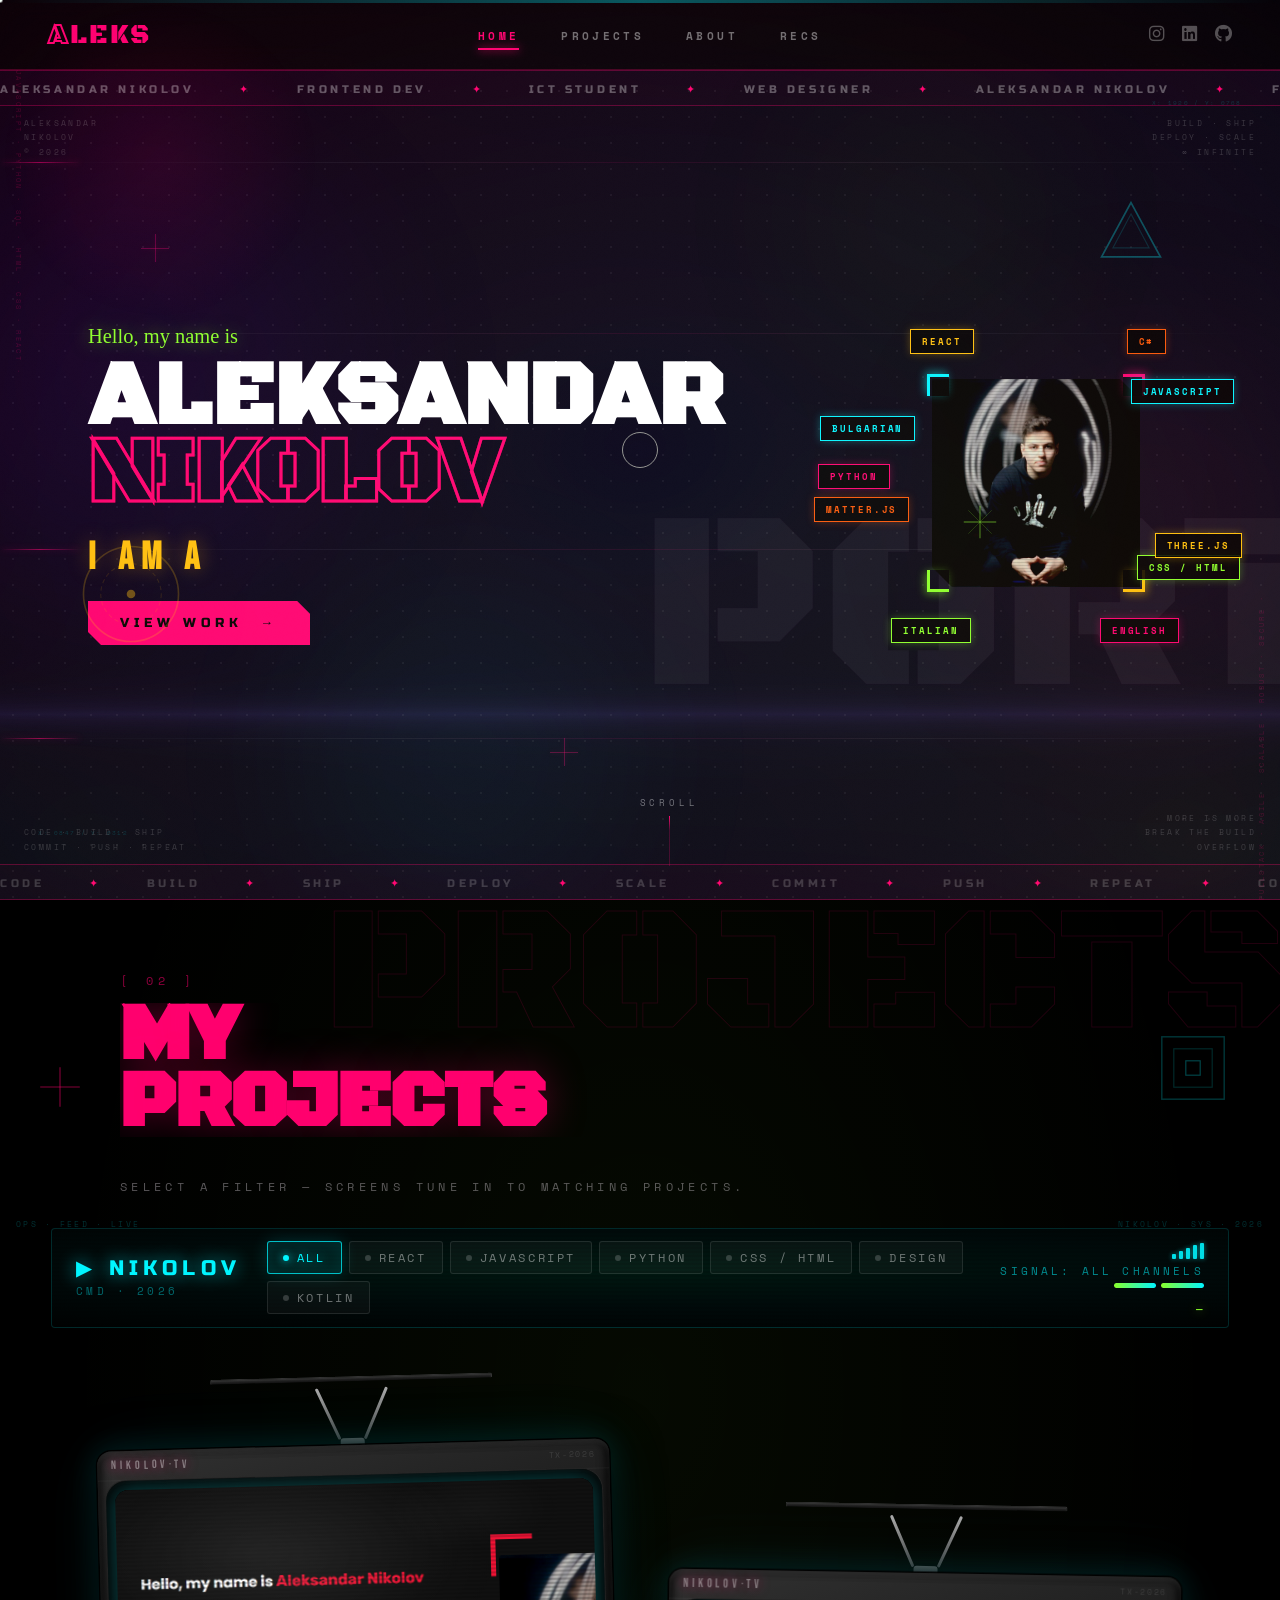
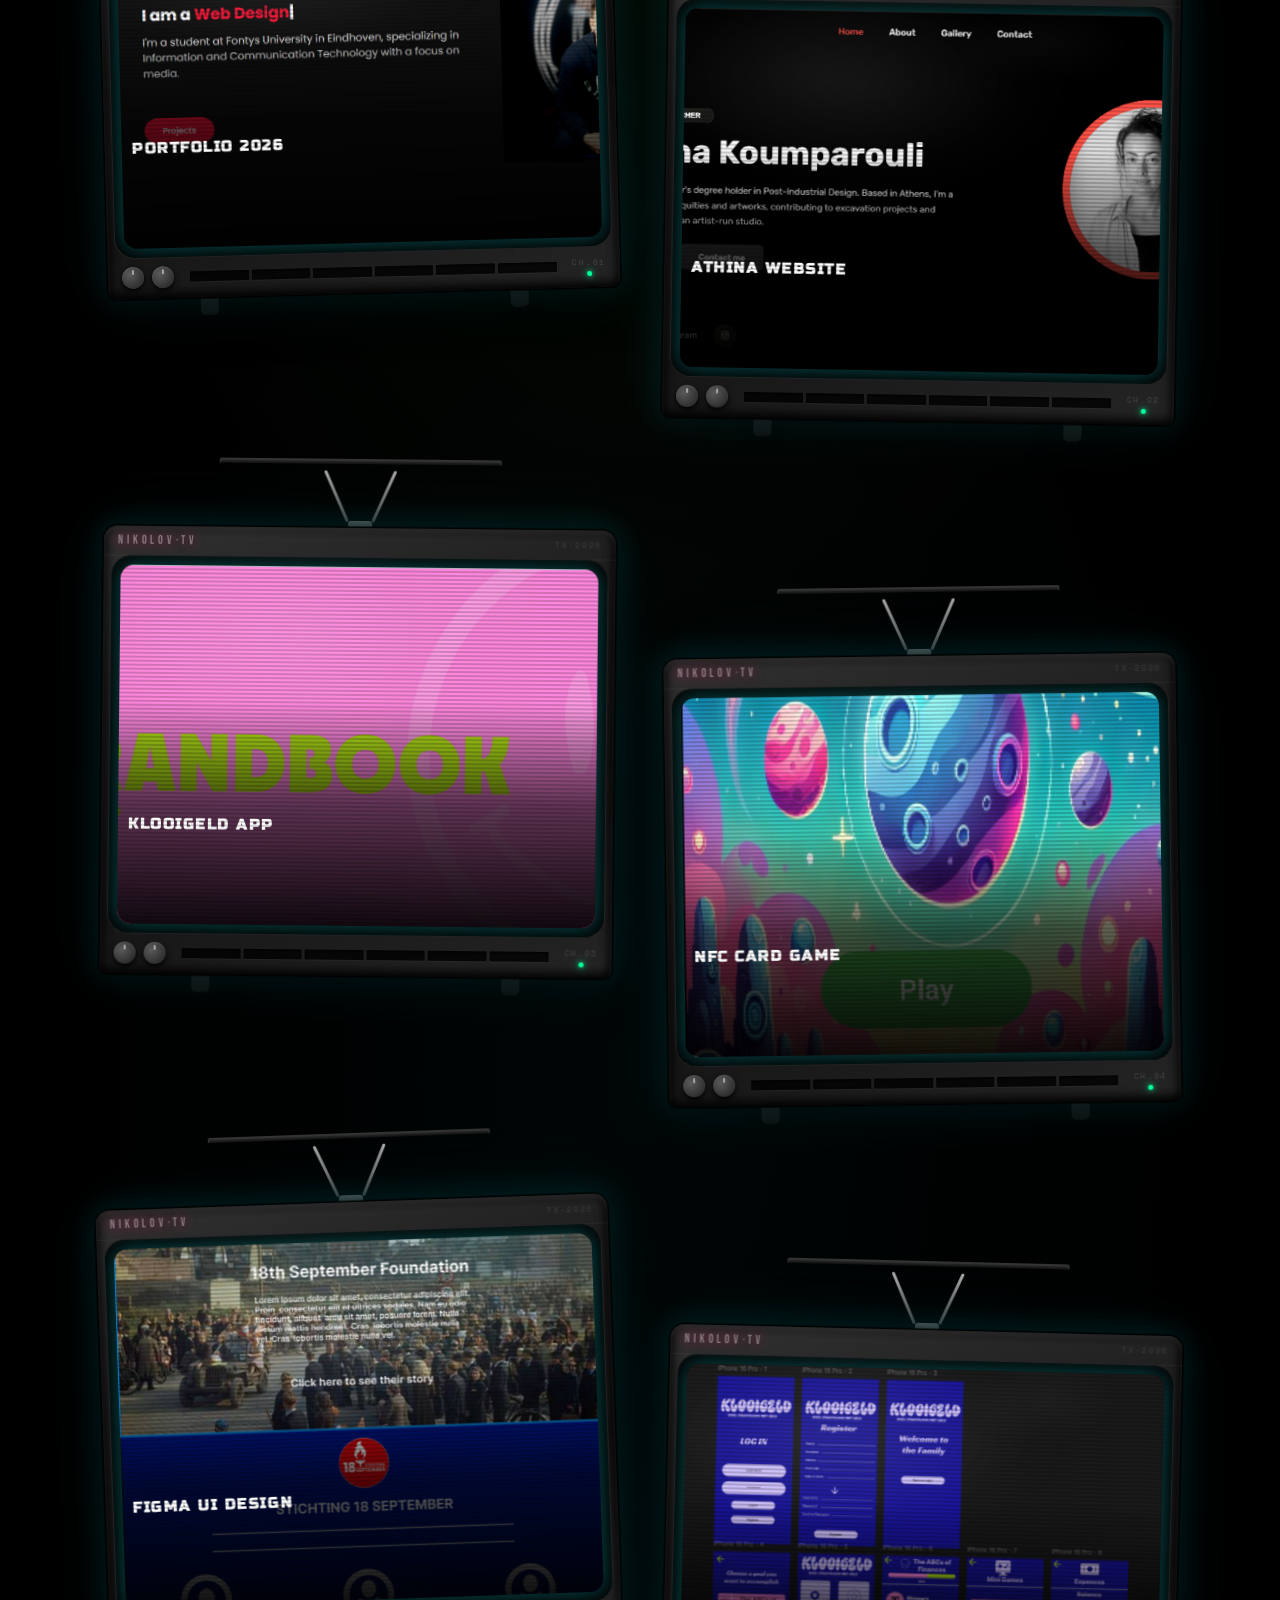
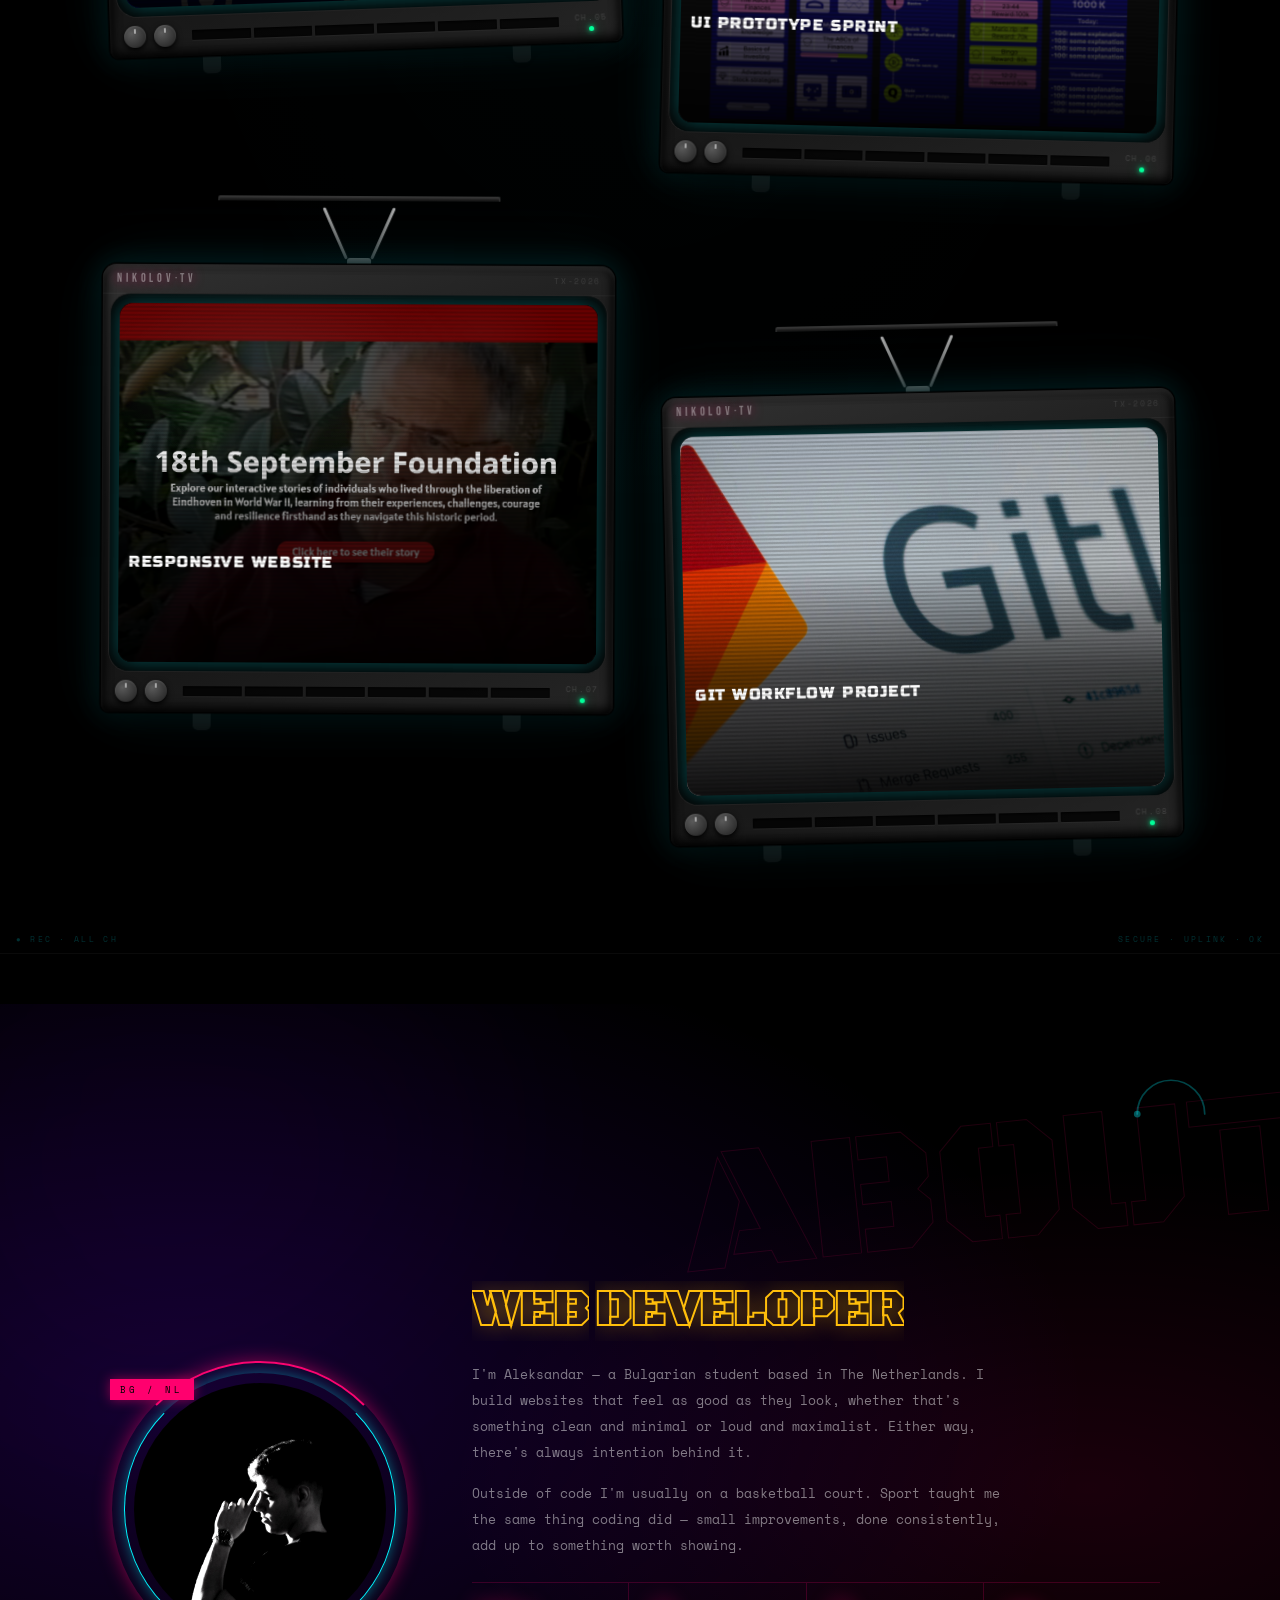
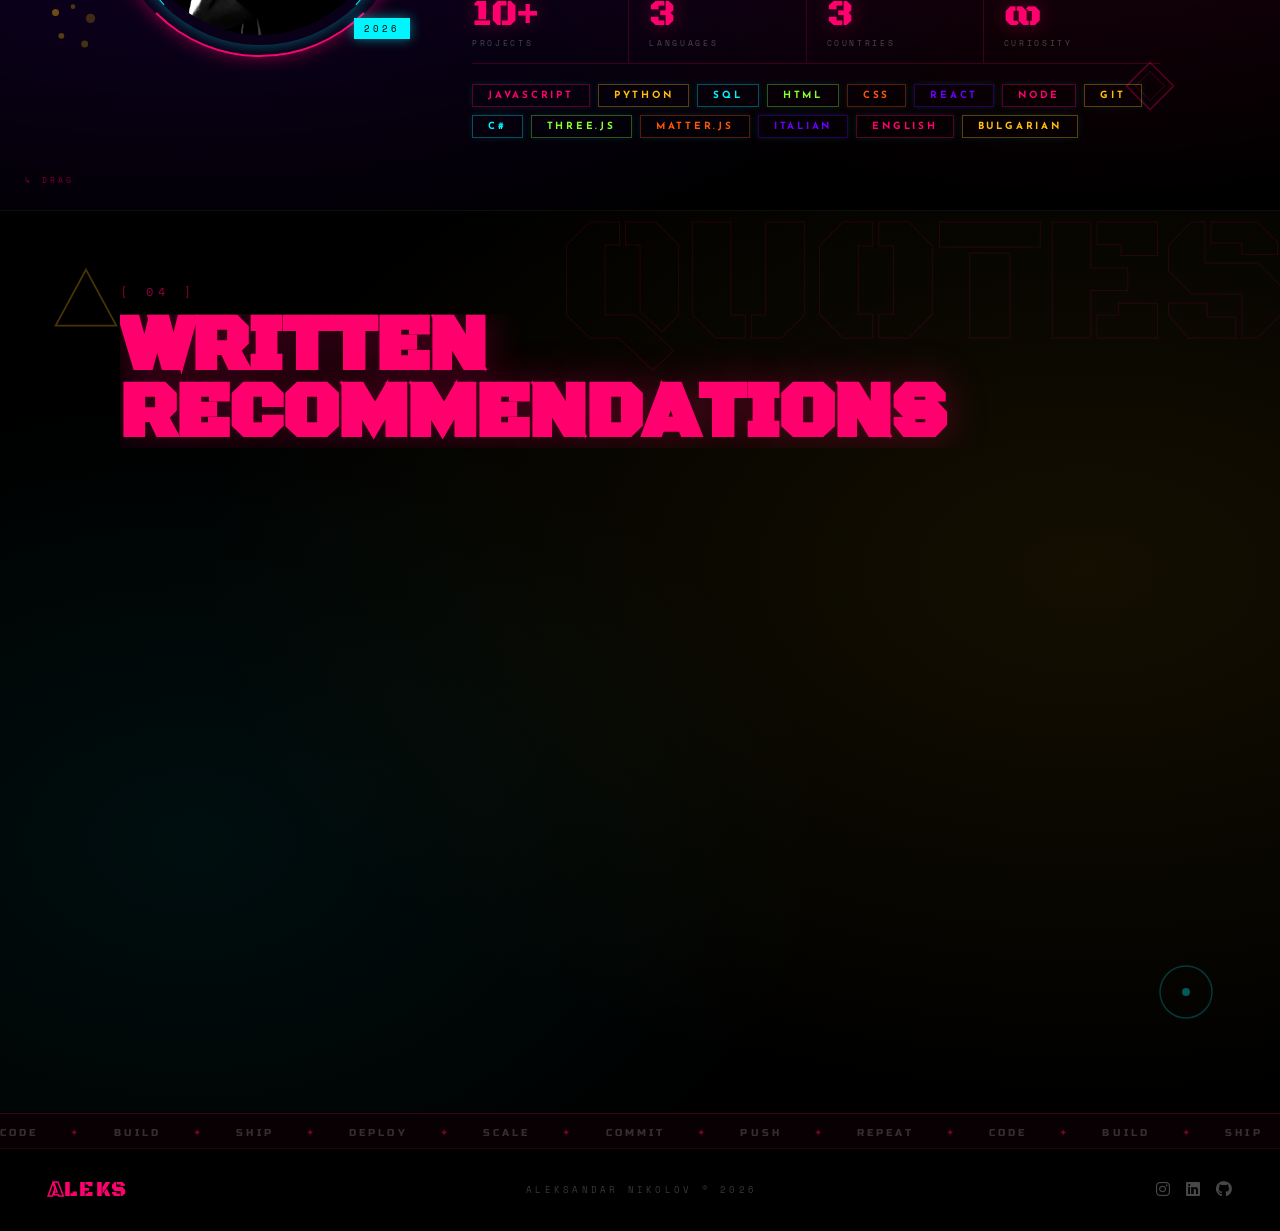
==== mainpage.html @ 0dc0cd8d "Refactor code structure for improved readability and maintainability" ====
<!DOCTYPE html>
<html lang="en">
<head>
  <meta charset="UTF-8" />
  <meta name="viewport" content="width=device-width, initial-scale=1.0" />
  <title>Aleksandar Nikolov — Portfolio</title>
  <link rel="icon" type="image/svg+xml" href="favicon.svg" />
  <link rel="shortcut icon" href="favicon.svg" />
  <link href="https://fonts.googleapis.com/css2?family=Black+Ops+One&family=Bebas+Neue&family=Anton&family=Permanent+Marker&family=Space+Mono:wght@700&family=Righteous&family=Russo+One&family=Josefin+Sans:wght@700&display=swap" rel="stylesheet" />
  <link rel="stylesheet" href="https://cdnjs.cloudflare.com/ajax/libs/font-awesome/6.5.1/css/all.min.css" />
  <link rel="stylesheet" href="css/mainpage.css" />
</head>
<body>

  <!-- ══ LOADING SCREEN ════════════════════════════════════════ -->
  <div id="entry-loader">
    <div class="loader-bg-layer"></div>
    <div class="loader-grid-layer"></div>
    <div class="loader-content">
      <div class="loader-name" data-text="NIKOLOV">NIKOLOV</div>
      <div class="loader-bar-wrap"><div class="loader-bar"></div></div>
      <div class="loader-status">INITIALIZING PORTFOLIO...</div>
    </div>
  </div>

  <!-- Fixed Background Layers -->
  <div class="bg"></div>
  <div class="grid-bg"></div>
  <div class="glyph-layer" aria-hidden="true">
    <div class="glyph-line gl1"></div>
    <div class="glyph-line gl2"></div>
    <div class="glyph-line gl3"></div>
    <div class="glyph-line gl4"></div>
    <div class="glyph-seg gs1"></div>
    <div class="glyph-seg gs2"></div>
    <div class="glyph-seg gs3"></div>
    <!-- Crosshair coordinate markers -->
    <div class="glyph-cross gc1"></div>
    <div class="glyph-cross gc2"></div>
    <div class="glyph-cross gc3"></div>
    <!-- Corner brackets -->
    <div class="glyph-corner gcor1"></div>
    <div class="glyph-corner gcor2"></div>
    <div class="glyph-corner gcor3"></div>
    <div class="glyph-corner gcor4"></div>
    <!-- Coordinate readouts -->
    <div class="glyph-coord gco1">X: 0847 / Y: 0312</div>
    <div class="glyph-coord gco2">X: 1920 / Y: 0768</div>
  </div>
  <div class="scanline"></div>
  <div class="cursor-glow" id="cursorGlow"></div>
  <!-- Nothing Phone cursor -->
  <div class="cursor-outer" id="cursorOuter"></div>
  <div class="cursor-dot" id="cursorDot"></div>

  <!-- Meow Wolf-inspired ambient floating orbs -->
  <div class="ambient-orbs" aria-hidden="true">
    <div class="orb orb1"></div>
    <div class="orb orb2"></div>
    <div class="orb orb3"></div>
    <div class="orb orb4"></div>
  </div>

  <!-- ══ TOP NAV ══════════════════════════════════════════════ -->
  <nav class="topnav" id="topnav">
    <div class="topnav-inner">
      <a href="#home" class="topnav-logo">A<span>LEKS</span></a>

      <button class="mobile-menu-btn" id="mobileMenuBtn" aria-label="Menu">
        <span></span><span></span><span></span>
      </button>

      <ul class="topnav-links" id="topnavLinks">
        <li><a href="#home"          class="tnav-link active">HOME</a></li>
        <li><a href="#projects"      class="tnav-link">PROJECTS</a></li>
        <li><a href="#about"         class="tnav-link">ABOUT</a></li>
        <li><a href="#testimonials"  class="tnav-link">RECS</a></li>
      </ul>

      <div class="topnav-socials">
        <a href="https://www.instagram.com/aleksbiserov/profilecard/?igsh=N3l2dHI2Y2ZqcG8x" target="_blank" rel="noopener"><i class="fa-brands fa-instagram"></i></a>
        <a href="https://www.linkedin.com/in/aleksandar-nikolov-54a201332/" target="_blank" rel="noopener"><i class="fa-brands fa-linkedin"></i></a>
        <a href="https://github.com/Kambo22" target="_blank" rel="noopener"><i class="fa-brands fa-github"></i></a>
      </div>
    </div>
  </nav>

  <!-- Inline SVG filter definitions — GPU-accelerated warp + CA on hero name -->
  <svg class="svg-defs" xmlns="http://www.w3.org/2000/svg"
       style="position:absolute;width:0;height:0;overflow:hidden;" aria-hidden="true">
    <defs>
      <!--
        hero-warp: feTurbulence → feDisplacementMap
        scale is driven between 0 and ~28 by js/postfx.js glitch scheduler.
        When quiescent: scale=0 → no distortion.
        On glitch burst: scale ramps to ~28 → text melts/tears for 150ms.
      -->
      <filter id="hero-warp" x="-10%" y="-30%" width="120%" height="160%">
        <feTurbulence id="svgTurb"
          type="turbulence"
          baseFrequency="0.025 0.06"
          numOctaves="3"
          seed="4"
          result="noise"/>
        <feDisplacementMap id="svgDisp"
          in="SourceGraphic" in2="noise"
          scale="0"
          xChannelSelector="R"
          yChannelSelector="G"/>
      </filter>

      <!--
        hero-chroma: SVG chromatic aberration
        Red channel offset +4px, blue -4px, green unchanged → RGB split on hero name.
        Animated by postfx.js on glitch frames.
      -->
      <filter id="hero-chroma" x="-8%" y="-20%" width="116%" height="140%">
        <feOffset id="caRed"  in="SourceGraphic" dx="0" dy="0" result="shifted-r"/>
        <feColorMatrix in="shifted-r" type="matrix"
          values="1 0 0 0 0  0 0 0 0 0  0 0 0 0 0  0 0 0 1 0" result="r-only"/>

        <feOffset id="caBlue" in="SourceGraphic" dx="0" dy="0" result="shifted-b"/>
        <feColorMatrix in="shifted-b" type="matrix"
          values="0 0 0 0 0  0 0 0 0 0  0 0 1 0 0  0 0 0 1 0" result="b-only"/>

        <feColorMatrix in="SourceGraphic" type="matrix"
          values="0 0 0 0 0  0 1 0 0 0  0 0 0 0 0  0 0 0 1 0" result="g-only"/>

        <feBlend in="r-only" in2="g-only"  mode="screen" result="rg"/>
        <feBlend in="rg"     in2="b-only"  mode="screen"/>
      </filter>
    </defs>
  </svg>

  <!-- ══ HERO ═════════════════════════════════════════════════ -->
  <section id="home" class="section-hero">

    <!-- Huge background ghost word -->
    <div class="hero-bg-word" data-parallax="0.35">PORTFOLIO</div>

    <!-- Corner labels -->
    <div class="hero-corner tl">ALEKSANDAR<br>NIKOLOV<br>&copy;&nbsp;2026</div>
    <div class="hero-corner tr">BUILD&nbsp;&middot;&nbsp;SHIP<br>DEPLOY&nbsp;&middot;&nbsp;SCALE<br>&infin;&nbsp;INFINITE</div>
    <div class="hero-corner bl">CODE&nbsp;&middot;&nbsp;BUILD&nbsp;&middot;&nbsp;SHIP<br>COMMIT&nbsp;&middot;&nbsp;PUSH&nbsp;&middot;&nbsp;REPEAT</div>
    <div class="hero-corner br">MORE&nbsp;IS&nbsp;MORE<br>BREAK&nbsp;THE&nbsp;BUILD<br>OVERFLOW</div>

    <!-- Meow Wolf organic accent shapes -->
    <div class="hero-organics" aria-hidden="true">
      <!-- cyan spinning hollow triangle -->
      <svg class="org-svg org-triangle" viewBox="0 0 60 60" xmlns="http://www.w3.org/2000/svg">
        <polygon points="30,4 56,52 4,52" stroke="rgba(0,245,255,0.30)" stroke-width="1.5" fill="none"/>
        <polygon points="30,14 46,44 14,44" stroke="rgba(0,245,255,0.14)" stroke-width="1" fill="none"/>
      </svg>
      <!-- yellow double-ring -->
      <svg class="org-svg org-circle" viewBox="0 0 100 100" xmlns="http://www.w3.org/2000/svg">
        <circle cx="50" cy="50" r="44" stroke="rgba(255,190,11,0.22)" stroke-width="1.5" fill="none"/>
        <circle cx="50" cy="50" r="28" stroke="rgba(255,190,11,0.12)" stroke-width="1" fill="none" stroke-dasharray="4 3"/>
        <circle cx="50" cy="50" r="4"  fill="rgba(255,190,11,0.40)"/>
      </svg>
      <!-- lime 8-point cross -->
      <svg class="org-svg org-cross" viewBox="0 0 40 40" xmlns="http://www.w3.org/2000/svg">
        <line x1="20" y1="2"  x2="20" y2="38" stroke="rgba(138,255,42,0.38)" stroke-width="1.5"/>
        <line x1="2"  y1="20" x2="38" y2="20" stroke="rgba(138,255,42,0.38)" stroke-width="1.5"/>
        <line x1="7"  y1="7"  x2="33" y2="33" stroke="rgba(138,255,42,0.20)" stroke-width="1"/>
        <line x1="33" y1="7"  x2="7"  y2="33" stroke="rgba(138,255,42,0.20)" stroke-width="1"/>
      </svg>
    </div>

    <!-- Side runners -->
    <div class="hero-side-run left">JAVASCRIPT &middot; PYTHON &middot; SQL &middot; HTML &middot; CSS &middot; REACT &middot;</div>
    <div class="hero-side-run right">FULLSTACK &middot; AGILE &middot; SCALABLE &middot; ROBUST &middot; SECURE &middot;</div>

    <!-- Top ticker marquee -->
    <div class="section-marquee">
      <div class="section-marquee-inner">
        <span>ALEKSANDAR NIKOLOV</span><span class="bullet">&#10022;</span>
        <span>FRONTEND DEV</span><span class="bullet">&#10022;</span>
        <span>ICT STUDENT</span><span class="bullet">&#10022;</span>
        <span>WEB DESIGNER</span><span class="bullet">&#10022;</span>
        <span>ALEKSANDAR NIKOLOV</span><span class="bullet">&#10022;</span>
        <span>FRONTEND DEV</span><span class="bullet">&#10022;</span>
        <span>ICT STUDENT</span><span class="bullet">&#10022;</span>
        <span>WEB DESIGNER</span><span class="bullet">&#10022;</span>
      </div>
    </div>

    <!-- Hero body -->
    <div class="hero-inner">
      <div class="hero-text">
        <p class="hero-greeting">Hello, my name is</p>
        <h1 class="hero-name">
          <span class="name-line"        data-text="ALEKSANDAR">ALEKSANDAR</span>
          <span class="name-line stroke" data-text="NIKOLOV">NIKOLOV</span>
        </h1>
        <h2 class="hero-role">I AM A <span class="typing"></span></h2>
        <a href="#projects" class="cta-btn" data-magnetic="0.35">VIEW&nbsp;WORK&nbsp;&nbsp;&#8594;</a>
      </div>

      <div class="hero-img" data-parallax="0.15">
        <div class="img-frame">
          <img src="images/aleksandar.jpg" alt="Aleksandar Nikolov" />
          <div class="img-corner tl"></div>
          <div class="img-corner tr"></div>
          <div class="img-corner bl"></div>
          <div class="img-corner br"></div>
          <div class="img-scanlines"></div>
        </div>
        <div class="img-tag t1">JAVASCRIPT</div>
        <div class="img-tag t2">PYTHON</div>
        <div class="img-tag t3">CSS / HTML</div>
        <div class="img-tag t4">REACT</div>
        <div class="img-tag t5">C#</div>
        <div class="img-tag t6">THREE.JS</div>
        <div class="img-tag t7">MATTER.JS</div>
        <div class="img-tag t8">ITALIAN</div>
        <div class="img-tag t9">ENGLISH</div>
        <div class="img-tag t10">BULGARIAN</div>
      </div>
    </div>

    <!-- Reverse marquee at the bottom -->
    <div class="section-marquee reverse">
      <div class="section-marquee-inner reverse-inner">
        <span>CODE</span><span class="bullet">&#10022;</span>
        <span>BUILD</span><span class="bullet">&#10022;</span>
        <span>SHIP</span><span class="bullet">&#10022;</span>
        <span>DEPLOY</span><span class="bullet">&#10022;</span>
        <span>SCALE</span><span class="bullet">&#10022;</span>
        <span>COMMIT</span><span class="bullet">&#10022;</span>
        <span>PUSH</span><span class="bullet">&#10022;</span>
        <span>REPEAT</span><span class="bullet">&#10022;</span>
        <span>CODE</span><span class="bullet">&#10022;</span>
        <span>BUILD</span><span class="bullet">&#10022;</span>
        <span>SHIP</span><span class="bullet">&#10022;</span>
        <span>DEPLOY</span><span class="bullet">&#10022;</span>
        <span>SCALE</span><span class="bullet">&#10022;</span>
        <span>COMMIT</span><span class="bullet">&#10022;</span>
        <span>PUSH</span><span class="bullet">&#10022;</span>
        <span>REPEAT</span><span class="bullet">&#10022;</span>
      </div>
    </div>

    <!-- Scroll nudge -->
    <div class="scroll-indicator">
      <span>SCROLL</span>
      <div class="scroll-line"><div class="scroll-dot"></div></div>
    </div>
  </section>

  <!-- ══ ABOUT(Matter.js canvas lives here as background) ═══ -->
  <section id="about" class="section-about">
    <!-- Meow Wolf morphing blob — purple tint -->
    <div class="meow-blob" style="background:rgba(106,0,255,0.10);width:560px;height:480px;top:-60px;left:-80px;" aria-hidden="true"></div>
    <!-- Organic accent shapes -->
    <div class="sec-organics" aria-hidden="true">
      <!-- cyan arc top-right -->
      <svg class="sec-org" style="width:90px;top:8%;right:5%;animation:orgSpin 28s linear infinite;" viewBox="0 0 80 80" xmlns="http://www.w3.org/2000/svg">
        <path d="M10,40 A30,30 0 0,1 70,40" stroke="rgba(0,245,255,0.28)" stroke-width="1.5" fill="none" stroke-linecap="round"/>
        <circle cx="10" cy="40" r="3" fill="rgba(0,245,255,0.35)"/>
      </svg>
      <!-- pink diamond bottom-right -->
      <svg class="sec-org" style="width:56px;bottom:12%;right:8%;animation:orgSpin 18s linear infinite reverse;" viewBox="0 0 50 50" xmlns="http://www.w3.org/2000/svg">
        <polygon points="25,4 46,25 25,46 4,25" stroke="rgba(255,0,110,0.30)" stroke-width="1.5" fill="none"/>
        <polygon points="25,12 38,25 25,38 12,25" stroke="rgba(255,0,110,0.14)" stroke-width="1" fill="none"/>
      </svg>
      <!-- yellow dot cluster bottom-left -->
      <svg class="sec-org" style="width:70px;bottom:18%;left:3%;animation:circPulse 11s ease-in-out infinite alternate;" viewBox="0 0 60 60" xmlns="http://www.w3.org/2000/svg">
        <circle cx="15" cy="15" r="3" fill="rgba(255,190,11,0.40)"/>
        <circle cx="30" cy="10" r="2" fill="rgba(255,190,11,0.28)"/>
        <circle cx="45" cy="20" r="4" fill="rgba(255,190,11,0.22)"/>
        <circle cx="20" cy="35" r="2.5" fill="rgba(255,190,11,0.32)"/>
        <circle cx="40" cy="42" r="3" fill="rgba(255,190,11,0.25)"/>
      </svg>
    </div>
    <!-- Ghost background word -->
    <div class="section-bg-clip" aria-hidden="true"><div class="section-bg-word">ABOUT</div></div>
    <!-- Physics canvas — full section, pills stay left via physics walls -->
    <canvas id="matter-canvas" class="about-canvas"></canvas>
    <div class="matter-drag-hint" aria-hidden="true">&#8627; DRAG</div>

    <div class="section-inner">
      <div class="section-header">
        <span class="section-number reveal">[ 03 ]</span>
        <h2 class="section-title split-title" data-split>ABOUT<br><span>ME</span></h2>
      </div>
      <div class="about-layout">
        <div class="about-img reveal-left">
          <div class="about-img-ring">
            <img src="images/about.JPG" alt="About Aleksandar" />
          </div>
          <div class="about-img-label tl">BG / NL</div>
          <div class="about-img-label br">2026</div>
        </div>
        <div class="about-text">
          <h3 class="about-role reveal-right" data-word-reveal data-reveal-delay="0">WEB DEVELOPER</h3>
          <p class="reveal-right" style="--delay:80ms">I'm Aleksandar — a Bulgarian student based in The Netherlands. I build websites that feel as good as they look, whether that's something clean and minimal or loud and maximalist. Either way, there's always intention behind it.</p>
          <p class="reveal-right" style="--delay:160ms">Outside of code I'm usually on a basketball court. Sport taught me the same thing coding did — small improvements, done consistently, add up to something worth showing.</p>
          <!-- Quick stats -->
          <div class="about-stats reveal-right" style="--delay:200ms">
            <div class="about-stat">
              <span class="about-stat-n" data-count="10" data-suffix="+" data-display="10+">10+</span>
              <span class="about-stat-label">PROJECTS</span>
            </div>
            <div class="about-stat">
              <span class="about-stat-n" data-count="3" data-suffix="" data-display="3">3</span>
              <span class="about-stat-label">LANGUAGES</span>
            </div>
            <div class="about-stat">
              <span class="about-stat-n" data-count="3" data-suffix="" data-display="3">3</span>
              <span class="about-stat-label">COUNTRIES</span>
            </div>
            <div class="about-stat">
              <span class="about-stat-n">&#8734;</span>
              <span class="about-stat-label">CURIOSITY</span>
            </div>
          </div>
          <div class="skill-tags reveal-right" style="--delay:240ms">
            <span>JAVASCRIPT</span><span>PYTHON</span><span>SQL</span>
            <span>HTML</span><span>CSS</span><span>REACT</span>
            <span>NODE</span><span>GIT</span><span>C#</span>
            <span>THREE.JS</span><span>MATTER.JS</span>
            <span>ITALIAN</span><span>ENGLISH</span><span>BULGARIAN</span>
          </div>
        </div>
      </div>
    </div>
  </section>

  <!-- ══ PROJECTS ═══════════════════════════════════════════════ -->
  <section id="projects" class="section-projects">
    <!-- Organic accent shapes -->
    <div class="sec-organics" aria-hidden="true">
      <!-- pink spinning plus top-left -->
      <svg class="sec-org" style="width:44px;top:5%;left:3%;animation:orgSpin 16s linear infinite;" viewBox="0 0 40 40" xmlns="http://www.w3.org/2000/svg">
        <line x1="20" y1="2"  x2="20" y2="38" stroke="rgba(255,0,110,0.35)" stroke-width="1.5"/>
        <line x1="2"  y1="20" x2="38" y2="20" stroke="rgba(255,0,110,0.35)" stroke-width="1.5"/>
      </svg>
      <!-- cyan concentric squares top-right -->
      <svg class="sec-org" style="width:72px;top:4%;right:4%;animation:circPulse 12s ease-in-out infinite alternate;" viewBox="0 0 60 60" xmlns="http://www.w3.org/2000/svg">
        <rect x="4"  y="4"  width="52" height="52" stroke="rgba(0,245,255,0.22)" stroke-width="1.2" fill="none"/>
        <rect x="14" y="14" width="32" height="32" stroke="rgba(0,245,255,0.16)" stroke-width="1"   fill="none"/>
        <rect x="24" y="24" width="12" height="12" stroke="rgba(0,245,255,0.28)" stroke-width="1"   fill="none"/>
      </svg>
    </div>
    <div class="section-bg-clip" aria-hidden="true"><div class="section-bg-word">PROJECTS</div></div>

    <div class="section-inner proj-header-inner">
      <div class="section-header">
        <span class="section-number reveal">[ 02 ]</span>
        <h2 class="section-title split-title" data-split>MY<br><span>PROJECTS</span></h2>
      </div>
      <p class="proj-subline reveal" style="--delay:100ms">Select a filter — screens tune in to matching projects.</p>
    </div>

    <!-- ── FBI Ops Room Monitor Wall ───────────────────────────── -->
    <div class="tv-stage">

      <!-- Ops-room ambient labels -->
      <span class="tvw-label tvw-label--tl" aria-hidden="true">OPS&nbsp;&#183;&nbsp;FEED&nbsp;&#183;&nbsp;LIVE</span>
      <span class="tvw-label tvw-label--tr" aria-hidden="true">NIKOLOV&nbsp;&#183;&nbsp;SYS&nbsp;&#183;&nbsp;2026</span>
      <span class="tvw-label tvw-label--bl" aria-hidden="true">&#9679;&nbsp;REC&nbsp;&#183;&nbsp;ALL&nbsp;CH</span>
      <span class="tvw-label tvw-label--br" aria-hidden="true">SECURE&nbsp;&#183;&nbsp;UPLINK&nbsp;&#183;&nbsp;OK</span>

      <!-- ═══ COMMAND STRIP — FBI terminal filter panel ═══ -->
      <div class="tv-command-strip">
        <div class="tv-cmd-brand">
          <span class="tv-brand-logo">&#9654;&nbsp;NIKOLOV</span>
          <span class="tv-brand-model">CMD&nbsp;&#183;&nbsp;2026</span>
        </div>
        <div class="tv-filter-buttons">
          <button class="filter-btn active" data-filter="all"><span class="fbtn-pip"></span>ALL</button>
          <button class="filter-btn" data-filter="react"><span class="fbtn-pip"></span>REACT</button>
          <button class="filter-btn" data-filter="javascript"><span class="fbtn-pip"></span>JAVASCRIPT</button>
          <button class="filter-btn" data-filter="python"><span class="fbtn-pip"></span>PYTHON</button>
          <button class="filter-btn" data-filter="css"><span class="fbtn-pip"></span>CSS / HTML</button>
          <button class="filter-btn" data-filter="design"><span class="fbtn-pip"></span>DESIGN</button>
          <button class="filter-btn" data-filter="kotlin"><span class="fbtn-pip"></span>KOTLIN</button>
        </div>
        <div class="tv-cmd-status">
          <div class="tv-signal-bars">
            <span class="sig-bar"></span><span class="sig-bar"></span>
            <span class="sig-bar"></span><span class="sig-bar"></span>
            <span class="sig-bar"></span>
          </div>
          <span class="filter-status-text">SIGNAL: ALL CHANNELS</span>
          <div class="tv-vu-wrap" aria-hidden="true">
            <div class="tv-vu-meter"><div class="tv-vu-fill"></div></div>
            <div class="tv-vu-meter"><div class="tv-vu-fill" style="--delay:0.3s"></div></div>
          </div>
          <div class="tv-filter-cursor">_</div>
        </div>
      </div>

      <!-- ═══ RETRO CRT TV STACK ═══ -->
      <div class="retro-tv-stack">

        <div class="retro-tv tv-screen-sm" data-index="0" style="--tv-accent:#FF006E;--tv-rot:-1.5deg">
          <div class="rtv-antenna"><div class="rtv-ant-l"></div><div class="rtv-ant-r"></div><div class="rtv-ant-base"></div></div>
          <div class="rtv-body">
            <div class="rtv-topbar"><span class="rtv-brand">NIKOLOV·TV</span><span class="rtv-model">TX-2026</span></div>
            <div class="rtv-crt-frame">
              <div class="tv-display">
                <canvas class="tv-static-canvas" width="160" height="100"></canvas>
                <img class="tv-project-img" src="" alt="" loading="lazy" />
                <div class="tv-info"><div class="tv-info-inner">
                  <h4 class="tv-project-title"></h4>
                  <p class="tv-project-desc"></p>
                  <div class="tv-project-tags"></div>
                  <button class="tv-project-link">OPEN CASE&nbsp;&#8594;</button>
                </div></div>
                <div class="tv-scanlines"></div>
                <div class="tv-glare"></div>
              </div>
            </div>
            <div class="rtv-controls-bar">
              <div class="rtv-knob-group"><div class="rtv-knob"><div class="rtv-knob-dot"></div></div><div class="rtv-knob"><div class="rtv-knob-dot"></div></div></div>
              <div class="rtv-speaker"><i></i><i></i><i></i><i></i><i></i><i></i></div>
              <div class="rtv-panel-r"><span class="tv-ch-label">CH.01</span><span class="tv-power-led"></span></div>
            </div>
          </div>
          <div class="rtv-feet"><div class="rtv-foot"></div><div class="rtv-foot"></div></div>
        </div>

        <div class="retro-tv tv-screen-sm" data-index="1" style="--tv-accent:#FFBE0B;--tv-rot:1deg">
          <div class="rtv-antenna"><div class="rtv-ant-l"></div><div class="rtv-ant-r"></div><div class="rtv-ant-base"></div></div>
          <div class="rtv-body">
            <div class="rtv-topbar"><span class="rtv-brand">NIKOLOV·TV</span><span class="rtv-model">TX-2026</span></div>
            <div class="rtv-crt-frame">
              <div class="tv-display">
                <canvas class="tv-static-canvas" width="160" height="100"></canvas>
                <img class="tv-project-img" src="" alt="" loading="lazy" />
                <div class="tv-info"><div class="tv-info-inner">
                  <h4 class="tv-project-title"></h4>
                  <p class="tv-project-desc"></p>
                  <div class="tv-project-tags"></div>
                  <button class="tv-project-link">OPEN CASE&nbsp;&#8594;</button>
                </div></div>
                <div class="tv-scanlines"></div>
                <div class="tv-glare"></div>
              </div>
            </div>
            <div class="rtv-controls-bar">
              <div class="rtv-knob-group"><div class="rtv-knob"><div class="rtv-knob-dot"></div></div><div class="rtv-knob"><div class="rtv-knob-dot"></div></div></div>
              <div class="rtv-speaker"><i></i><i></i><i></i><i></i><i></i><i></i></div>
              <div class="rtv-panel-r"><span class="tv-ch-label">CH.02</span><span class="tv-power-led"></span></div>
            </div>
          </div>
          <div class="rtv-feet"><div class="rtv-foot"></div><div class="rtv-foot"></div></div>
        </div>

        <div class="retro-tv tv-screen-sm" data-index="2" style="--tv-accent:#00F5FF;--tv-rot:0.6deg">
          <div class="rtv-antenna"><div class="rtv-ant-l"></div><div class="rtv-ant-r"></div><div class="rtv-ant-base"></div></div>
          <div class="rtv-body">
            <div class="rtv-topbar"><span class="rtv-brand">NIKOLOV·TV</span><span class="rtv-model">TX-2026</span></div>
            <div class="rtv-crt-frame">
              <div class="tv-display">
                <canvas class="tv-static-canvas" width="160" height="100"></canvas>
                <img class="tv-project-img" src="" alt="" loading="lazy" />
                <div class="tv-info"><div class="tv-info-inner">
                  <h4 class="tv-project-title"></h4>
                  <p class="tv-project-desc"></p>
                  <div class="tv-project-tags"></div>
                  <button class="tv-project-link">OPEN CASE&nbsp;&#8594;</button>
                </div></div>
                <div class="tv-scanlines"></div>
                <div class="tv-glare"></div>
              </div>
            </div>
            <div class="rtv-controls-bar">
              <div class="rtv-knob-group"><div class="rtv-knob"><div class="rtv-knob-dot"></div></div><div class="rtv-knob"><div class="rtv-knob-dot"></div></div></div>
              <div class="rtv-speaker"><i></i><i></i><i></i><i></i><i></i><i></i></div>
              <div class="rtv-panel-r"><span class="tv-ch-label">CH.03</span><span class="tv-power-led"></span></div>
            </div>
          </div>
          <div class="rtv-feet"><div class="rtv-foot"></div><div class="rtv-foot"></div></div>
        </div>

        <div class="retro-tv tv-screen-sm" data-index="3" style="--tv-accent:#8AFF2A;--tv-rot:-0.8deg">
          <div class="rtv-antenna"><div class="rtv-ant-l"></div><div class="rtv-ant-r"></div><div class="rtv-ant-base"></div></div>
          <div class="rtv-body">
            <div class="rtv-topbar"><span class="rtv-brand">NIKOLOV·TV</span><span class="rtv-model">TX-2026</span></div>
            <div class="rtv-crt-frame">
              <div class="tv-display">
                <canvas class="tv-static-canvas" width="160" height="100"></canvas>
                <img class="tv-project-img" src="" alt="" loading="lazy" />
                <div class="tv-info"><div class="tv-info-inner">
                  <h4 class="tv-project-title"></h4>
                  <p class="tv-project-desc"></p>
                  <div class="tv-project-tags"></div>
                  <button class="tv-project-link">OPEN CASE&nbsp;&#8594;</button>
                </div></div>
                <div class="tv-scanlines"></div>
                <div class="tv-glare"></div>
              </div>
            </div>
            <div class="rtv-controls-bar">
              <div class="rtv-knob-group"><div class="rtv-knob"><div class="rtv-knob-dot"></div></div><div class="rtv-knob"><div class="rtv-knob-dot"></div></div></div>
              <div class="rtv-speaker"><i></i><i></i><i></i><i></i><i></i><i></i></div>
              <div class="rtv-panel-r"><span class="tv-ch-label">CH.04</span><span class="tv-power-led"></span></div>
            </div>
          </div>
          <div class="rtv-feet"><div class="rtv-foot"></div><div class="rtv-foot"></div></div>
        </div>

        <div class="retro-tv tv-screen-sm" data-index="4" style="--tv-accent:#6A00FF;--tv-rot:-2deg">
          <div class="rtv-antenna"><div class="rtv-ant-l"></div><div class="rtv-ant-r"></div><div class="rtv-ant-base"></div></div>
          <div class="rtv-body">
            <div class="rtv-topbar"><span class="rtv-brand">NIKOLOV·TV</span><span class="rtv-model">TX-2026</span></div>
            <div class="rtv-crt-frame">
              <div class="tv-display">
                <canvas class="tv-static-canvas" width="160" height="100"></canvas>
                <img class="tv-project-img" src="" alt="" loading="lazy" />
                <div class="tv-info"><div class="tv-info-inner">
                  <h4 class="tv-project-title"></h4>
                  <p class="tv-project-desc"></p>
                  <div class="tv-project-tags"></div>
                  <button class="tv-project-link">OPEN CASE&nbsp;&#8594;</button>
                </div></div>
                <div class="tv-scanlines"></div>
                <div class="tv-glare"></div>
              </div>
            </div>
            <div class="rtv-controls-bar">
              <div class="rtv-knob-group"><div class="rtv-knob"><div class="rtv-knob-dot"></div></div><div class="rtv-knob"><div class="rtv-knob-dot"></div></div></div>
              <div class="rtv-speaker"><i></i><i></i><i></i><i></i><i></i><i></i></div>
              <div class="rtv-panel-r"><span class="tv-ch-label">CH.05</span><span class="tv-power-led"></span></div>
            </div>
          </div>
          <div class="rtv-feet"><div class="rtv-foot"></div><div class="rtv-foot"></div></div>
        </div>

        <div class="retro-tv tv-screen-sm" data-index="5" style="--tv-accent:#FB5607;--tv-rot:1.4deg">
          <div class="rtv-antenna"><div class="rtv-ant-l"></div><div class="rtv-ant-r"></div><div class="rtv-ant-base"></div></div>
          <div class="rtv-body">
            <div class="rtv-topbar"><span class="rtv-brand">NIKOLOV·TV</span><span class="rtv-model">TX-2026</span></div>
            <div class="rtv-crt-frame">
              <div class="tv-display">
                <canvas class="tv-static-canvas" width="160" height="100"></canvas>
                <img class="tv-project-img" src="" alt="" loading="lazy" />
                <div class="tv-info"><div class="tv-info-inner">
                  <h4 class="tv-project-title"></h4>
                  <p class="tv-project-desc"></p>
                  <div class="tv-project-tags"></div>
                  <button class="tv-project-link">OPEN CASE&nbsp;&#8594;</button>
                </div></div>
                <div class="tv-scanlines"></div>
                <div class="tv-glare"></div>
              </div>
            </div>
            <div class="rtv-controls-bar">
              <div class="rtv-knob-group"><div class="rtv-knob"><div class="rtv-knob-dot"></div></div><div class="rtv-knob"><div class="rtv-knob-dot"></div></div></div>
              <div class="rtv-speaker"><i></i><i></i><i></i><i></i><i></i><i></i></div>
              <div class="rtv-panel-r"><span class="tv-ch-label">CH.06</span><span class="tv-power-led"></span></div>
            </div>
          </div>
          <div class="rtv-feet"><div class="rtv-foot"></div><div class="rtv-foot"></div></div>
        </div>

        <div class="retro-tv tv-screen-sm" data-index="6" style="--tv-accent:#FF006E;--tv-rot:0.3deg">
          <div class="rtv-antenna"><div class="rtv-ant-l"></div><div class="rtv-ant-r"></div><div class="rtv-ant-base"></div></div>
          <div class="rtv-body">
            <div class="rtv-topbar"><span class="rtv-brand">NIKOLOV·TV</span><span class="rtv-model">TX-2026</span></div>
            <div class="rtv-crt-frame">
              <div class="tv-display">
                <canvas class="tv-static-canvas" width="160" height="100"></canvas>
                <img class="tv-project-img" src="" alt="" loading="lazy" />
                <div class="tv-info"><div class="tv-info-inner">
                  <h4 class="tv-project-title"></h4>
                  <p class="tv-project-desc"></p>
                  <div class="tv-project-tags"></div>
                  <button class="tv-project-link">OPEN CASE&nbsp;&#8594;</button>
                </div></div>
                <div class="tv-scanlines"></div>
                <div class="tv-glare"></div>
              </div>
            </div>
            <div class="rtv-controls-bar">
              <div class="rtv-knob-group"><div class="rtv-knob"><div class="rtv-knob-dot"></div></div><div class="rtv-knob"><div class="rtv-knob-dot"></div></div></div>
              <div class="rtv-speaker"><i></i><i></i><i></i><i></i><i></i><i></i></div>
              <div class="rtv-panel-r"><span class="tv-ch-label">CH.07</span><span class="tv-power-led"></span></div>
            </div>
          </div>
          <div class="rtv-feet"><div class="rtv-foot"></div><div class="rtv-foot"></div></div>
        </div>

        <div class="retro-tv tv-screen-sm" data-index="7" style="--tv-accent:#00F5FF;--tv-rot:-1.2deg">
          <div class="rtv-antenna"><div class="rtv-ant-l"></div><div class="rtv-ant-r"></div><div class="rtv-ant-base"></div></div>
          <div class="rtv-body">
            <div class="rtv-topbar"><span class="rtv-brand">NIKOLOV·TV</span><span class="rtv-model">TX-2026</span></div>
            <div class="rtv-crt-frame">
              <div class="tv-display">
                <canvas class="tv-static-canvas" width="160" height="100"></canvas>
                <img class="tv-project-img" src="" alt="" loading="lazy" />
                <div class="tv-info"><div class="tv-info-inner">
                  <h4 class="tv-project-title"></h4>
                  <p class="tv-project-desc"></p>
                  <div class="tv-project-tags"></div>
                  <button class="tv-project-link">OPEN CASE&nbsp;&#8594;</button>
                </div></div>
                <div class="tv-scanlines"></div>
                <div class="tv-glare"></div>
              </div>
            </div>
            <div class="rtv-controls-bar">
              <div class="rtv-knob-group"><div class="rtv-knob"><div class="rtv-knob-dot"></div></div><div class="rtv-knob"><div class="rtv-knob-dot"></div></div></div>
              <div class="rtv-speaker"><i></i><i></i><i></i><i></i><i></i><i></i></div>
              <div class="rtv-panel-r"><span class="tv-ch-label">CH.08</span><span class="tv-power-led"></span></div>
            </div>
          </div>
          <div class="rtv-feet"><div class="rtv-foot"></div><div class="rtv-foot"></div></div>
        </div>

      </div><!-- /retro-tv-stack -->
    </div><!-- /tv-stage -->

    <!-- ═══ FBI CASE FILE OVERLAY ═══ -->
    <div class="fbi-overlay" id="fbiOverlay" aria-hidden="true">
      <div class="fbi-overlay-bg" id="fbiOverlayBg"></div>
      <div class="fbi-case-panel" id="fbiCasePanel">
        <div class="fbi-case-header">
          <div class="fbi-case-id">
            <span class="fbi-label">CASE FILE</span>
            <span class="fbi-case-num" id="fbiCaseNum">#001</span>
          </div>
          <div class="fbi-header-live">
            <span class="fbi-rec-dot">&#9679;</span>
            <span>REC</span>
            <span class="fbi-timestamp" id="fbiTimestamp">00:00:00</span>
          </div>
          <button class="fbi-close-btn" id="fbiCloseBtn" aria-label="Close case file">&#10005; CLOSE</button>
        </div>
        <div class="fbi-case-body">
          <div class="fbi-img-wrap">
            <img class="fbi-case-img" id="fbiCaseImg" src="" alt="" />
            <div class="tv-scanlines"></div>
            <div class="tv-glare"></div>
            <div class="fbi-img-hud">
              <span class="fbi-hud-tl">CLASSIFIED</span>
              <span class="fbi-hud-tr">FEED LIVE</span>
              <span class="fbi-hud-bl" id="fbiCoords">X: 0847 / Y: 0312</span>
              <span class="fbi-hud-br" id="fbiCaseChannel">CH.01</span>
            </div>
          </div>
          <div class="fbi-case-info">
            <div class="fbi-info-inner">
              <h3 class="fbi-case-title" id="fbiCaseTitle"></h3>
              <p class="fbi-case-desc" id="fbiCaseDesc"></p>
              <p class="fbi-case-details" id="fbiCaseDetails"></p>
              <div class="fbi-case-tech" id="fbiCaseTech"></div>
              <div class="fbi-case-tags" id="fbiCaseTags"></div>
            </div>
            <div class="fbi-case-links">
              <a class="fbi-case-link" id="fbiCaseLink" href="#" target="_blank" rel="noopener">VIEW&nbsp;PROJECT&nbsp;&#8594;</a>
              <a class="fbi-case-gh" id="fbiCaseGh" href="#" target="_blank" rel="noopener">GITHUB&nbsp;&#8599;</a>
            </div>
          </div>
        </div>
        <div class="fbi-panel-scanlines"></div>
      </div>
    </div>
  </section>

  <!-- ══ TESTIMONIALS ════════════════════════════════════════════ -->
  <section id="testimonials" class="section-testimonials">
    <div class="sec-organics" aria-hidden="true">
      <svg class="sec-org" style="width:70px;top:6%;left:4%;animation:orgSpin 22s linear infinite;" viewBox="0 0 60 60" xmlns="http://www.w3.org/2000/svg">
        <polygon points="30,4 56,52 4,52" stroke="rgba(255,190,11,0.28)" stroke-width="1.5" fill="none"/>
      </svg>
      <svg class="sec-org" style="width:60px;bottom:10%;right:5%;animation:circPulse 13s ease-in-out infinite alternate;" viewBox="0 0 60 60" xmlns="http://www.w3.org/2000/svg">
        <circle cx="30" cy="30" r="26" stroke="rgba(0,245,255,0.22)" stroke-width="1.5" fill="none"/>
        <circle cx="30" cy="30" r="4" fill="rgba(0,245,255,0.35)"/>
      </svg>
    </div>
    <div class="section-bg-clip" aria-hidden="true"><div class="section-bg-word">QUOTES</div></div>

    <div class="section-inner">
      <div class="section-header">
        <span class="section-number reveal">[ 04 ]</span>
        <h2 class="section-title split-title" data-split>WRITTEN<br><span>RECOMMENDATIONS</span></h2>
      </div>

      <div class="testimonials-grid rec-grid">

        <!-- ── Fontys / Jan Salge ─────────────────────────────── -->
        <div class="tcard rec-card reveal-scale" style="--delay:0ms">
          <div class="tcard-accent-line"></div>
          <div class="tcard-quote-mark">"</div>

          <p class="tcard-body">Aleksandar was an active participant in ICT &amp; Media Semester 3, specializing in web development and React. He particularly distinguished himself through research methods at a high level. Always self-reflective, aware of his strengths and weaknesses, and an excellent team player with extensive experience in multidisciplinary international environments.</p>

          <ul class="rec-highlights">
            <li><span class="rec-tag">React &amp; Web Dev</span></li>
            <li><span class="rec-tag">Research Excellence</span></li>
            <li><span class="rec-tag">Self-Reflective</span></li>
            <li><span class="rec-tag">International Teams</span></li>
          </ul>

          <div class="tcard-attr rec-attr">
            <img src="images/fontyslogo.jpg" alt="Fontys logo" class="rec-company-logo" />
            <div class="tcard-info">
              <span class="tcard-name">Jan Salge</span>
              <span class="tcard-role">Study Course Coordinator S3 Media+ICT &mdash; Fontys</span>
              <span class="tcard-role rec-date">Eindhoven, December 2024</span>
            </div>
          </div>

          <a href="recommendations/Recommendation Letter-1.pdf" target="_blank" rel="noopener" class="rec-view-btn">
            <i class="fa-solid fa-file-lines"></i> VIEW FULL RECOMMENDATION
          </a>
        </div>

        <!-- ── iO campus Sofia / Elena Dobreva ───────────────── -->
        <div class="tcard rec-card reveal-scale" style="--delay:160ms">
          <div class="tcard-accent-line"></div>
          <div class="tcard-quote-mark">"</div>

          <p class="tcard-body">Alexander worked at iO campus Sofia for six months as a frontend developer on our internal HR tool redesign. His curious mindset, innovative ideas, and keen eye for design proved invaluable. He demonstrated exceptional technical competence, reliability in meeting deadlines, and excellent collaborative skills — going beyond assigned tasks in every project phase.</p>

          <ul class="rec-highlights">
            <li><span class="rec-tag">Frontend Dev</span></li>
            <li><span class="rec-tag">Eye for Design</span></li>
            <li><span class="rec-tag">Innovative Thinker</span></li>
            <li><span class="rec-tag">Team Collaboration</span></li>
          </ul>

          <div class="tcard-attr rec-attr">
            <img src="images/iologo.png" alt="iO logo" class="rec-company-logo" />
            <div class="tcard-info">
              <span class="tcard-name">Elena Dobreva</span>
              <span class="tcard-role">HR Responsible &mdash; iO Bulgaria</span>
              <span class="tcard-role rec-date">Sofia, August 2025</span>
            </div>
          </div>

          <a href="recommendations/iO_letter of recommendation_Alexander Nikolov-3.pdf" target="_blank" rel="noopener" class="rec-view-btn">
            <i class="fa-solid fa-file-lines"></i> VIEW FULL RECOMMENDATION
          </a>
        </div>

      </div>
    </div>
  </section>

  <!-- ══ FOOTER ════════════════════════════════════════════════ -->
  <footer class="site-footer">
    <div class="footer-marquee">
      <div class="footer-marquee-inner">
        <span>CODE</span><span class="sep">&#10022;</span>
        <span>BUILD</span><span class="sep">&#10022;</span>
        <span>SHIP</span><span class="sep">&#10022;</span>
        <span>DEPLOY</span><span class="sep">&#10022;</span>
        <span>SCALE</span><span class="sep">&#10022;</span>
        <span>COMMIT</span><span class="sep">&#10022;</span>
        <span>PUSH</span><span class="sep">&#10022;</span>
        <span>REPEAT</span><span class="sep">&#10022;</span>
        <span>CODE</span><span class="sep">&#10022;</span>
        <span>BUILD</span><span class="sep">&#10022;</span>
        <span>SHIP</span><span class="sep">&#10022;</span>
        <span>DEPLOY</span><span class="sep">&#10022;</span>
        <span>SCALE</span><span class="sep">&#10022;</span>
        <span>COMMIT</span><span class="sep">&#10022;</span>
        <span>PUSH</span><span class="sep">&#10022;</span>
        <span>REPEAT</span><span class="sep">&#10022;</span>
      </div>
    </div>
    <div class="footer-inner">
      <a href="#home" class="footer-logo">A<span>LEKS</span></a>
      <span class="footer-copy">ALEKSANDAR NIKOLOV &copy; 2026</span>
      <div class="footer-socials">
        <a href="https://www.instagram.com/aleksbiserov/profilecard/?igsh=N3l2dHI2Y2ZqcG8x" target="_blank" rel="noopener"><i class="fa-brands fa-instagram"></i></a>
        <a href="https://www.linkedin.com/in/aleksandar-nikolov-54a201332/" target="_blank" rel="noopener"><i class="fa-brands fa-linkedin"></i></a>
        <a href="https://github.com/Kambo22" target="_blank" rel="noopener"><i class="fa-brands fa-github"></i></a>
      </div>
    </div>
  </footer>

  <script src="https://unpkg.com/typed.js@2.0.15/dist/typed.umd.js"></script>
  <script src="https://cdnjs.cloudflare.com/ajax/libs/matter-js/0.19.0/matter.min.js"></script>
  <script src="js/mainpage.js"></script>
  <script src="js/projects.js"></script>
  <script src="js/enhance.js"></script>
  <script src="js/postfx.js"></script>
</body>
</html>
---- css/mainpage.css ----
/* =============================================================
   MAXIMALISM — mainpage.css  (one-page, advanced animations)
   ============================================================= */

/* ── Reset ──────────────────────────────────────────────────── */
*, *::before, *::after { margin: 0; padding: 0; box-sizing: border-box; }

/* ── Design Tokens ──────────────────────────────────────────── */
:root {
  --hot-pink:        #FF006E;
  --electric-yellow: #FFBE0B;
  --vivid-cyan:      #00F5FF;
  --lime:            #8AFF2A;
  --deep-purple:     #6A00FF;
  --orange:          #FB5607;
  --white:           #FFFFFF;
  --black:           #000000;
  --nav-h:           70px;
  --max-w:           1400px;
  --pad-x:           80px;
}

/* ── Document ───────────────────────────────────────────────── */
html { scroll-behavior: smooth; }
html, body { width: 100%; background: #000; cursor: crosshair; }
body { overflow-x: hidden; overflow-y: auto; }

/* ── WebGL Post-FX Overlay ──────────────────────────────────── */
/*
 * #postfx-canvas is injected by js/postfx.js.
 * mix-blend-mode:screen means black pixels = no effect; coloured pixels
 * additively brighten whatever the browser has already composited beneath.
 * This layer sits above page sections but below the cursor/scanline/noise
 * layers so the chromatic aberration halos appear to float over all content.
 */
#postfx-canvas {
  position: fixed;
  inset: 0;
  width: 100%;
  height: 100%;
  z-index: 9994;
  pointer-events: none;
  mix-blend-mode: screen;
  opacity: 0.70;         /* allow effects without overwhelming page contrast */
}

/* ── Noise Overlay ──────────────────────────────────────────── */
body::before {
  content: '';
  position: fixed; inset: 0; z-index: 9998; pointer-events: none;
  background-image: url("data:image/svg+xml,%3Csvg viewBox='0 0 200 200' xmlns='http://www.w3.org/2000/svg'%3E%3Cfilter id='n'%3E%3CfeTurbulence type='fractalNoise' baseFrequency='0.9' numOctaves='4' stitchTiles='stitch'/%3E%3C/filter%3E%3Crect width='100%25' height='100%25' filter='url(%23n)' opacity='0.04'/%3E%3C/svg%3E");
  background-size: 200px 200px; opacity: 0.28; mix-blend-mode: overlay;
}

/* ── Animated Background ────────────────────────────────────── */
.bg {
  position: fixed; inset: 0; z-index: 0;
  background: linear-gradient(135deg, #0a0010, #000d1a, #100020, #001a0a);
  background-size: 400% 400%;
  animation: bgShift 12s ease infinite;
}
.grid-bg {
  position: fixed; inset: 0; z-index: 1; pointer-events: none;
  background-image:
    linear-gradient(rgba(255,0,110,0.07) 1px, transparent 1px),
    linear-gradient(90deg, rgba(255,0,110,0.07) 1px, transparent 1px);
  background-size: 60px 60px;
  animation: gridDrift 30s linear infinite;
}
.scanline {
  position: fixed; top: 0; left: 0; right: 0; z-index: 9997;
  height: 3px;
  background: linear-gradient(90deg, transparent, var(--vivid-cyan), transparent);
  opacity: 0.35; pointer-events: none;
  will-change: top;
  animation: scan 4s linear infinite;
}
.cursor-glow {
  position: fixed; pointer-events: none; z-index: 9996;
  width: 320px; height: 320px; border-radius: 50%;
  background: radial-gradient(circle, rgba(255,0,110,0.09) 0%, transparent 70%);
  left: 0; top: 0;
  will-change: transform;
  transition: transform 0.06s linear;
}

/* ── Keyframes ──────────────────────────────────────────────── */
@keyframes bgShift {
  0%   { background-position: 0% 50%; }
  50%  { background-position: 100% 50%; }
  100% { background-position: 0% 50%; }
}
@keyframes gridDrift {
  from { background-position: 0 0; }
  to   { background-position: 60px 60px; }
}
@keyframes scan { from { top: 0; } to { top: 100vh; } }
@keyframes scrollLeft {
  from { transform: translateX(0); }
  to   { transform: translateX(-50%); }
}
@keyframes scrollRight {
  from { transform: translateX(-50%); }
  to   { transform: translateX(0); }
}
@keyframes tagFloat {
  0%, 100% { transform: translateY(0); }
  50%       { transform: translateY(-7px); }
}
@keyframes ringRotate {
  from { transform: rotate(0deg); }
  to   { transform: rotate(360deg); }
}
@keyframes nameGlitch {
  0%,  87% { color: transparent; text-shadow: none; }
  88%      { color: var(--vivid-cyan); text-shadow: -3px 0 var(--hot-pink), 4px 0 var(--electric-yellow); }
  89%      { color: var(--vivid-cyan); text-shadow:  3px 0 var(--vivid-cyan), -4px 0 var(--hot-pink); }
  90%      { color: transparent; text-shadow: none; }
}
@keyframes scrollBounce {
  0%, 100% { transform: translateY(0); opacity: 1; }
  50%       { transform: translateY(14px); opacity: 0.3; }
}

/* ── Ambient Orbs (Meow Wolf-inspired floating depth) ─────── */
@keyframes orbDrift1 {
  0%        { transform: translate(0, 0)       scale(1);    opacity: 0.55; }
  33%       { transform: translate(70px, -90px) scale(1.08); opacity: 0.75; }
  66%       { transform: translate(-50px, 60px) scale(0.95); opacity: 0.5;  }
  100%      { transform: translate(0, 0)        scale(1);    opacity: 0.55; }
}
@keyframes orbDrift2 {
  0%        { transform: translate(0, 0)        scale(1);    opacity: 0.4; }
  40%       { transform: translate(-80px, 70px) scale(1.1);  opacity: 0.65; }
  75%       { transform: translate(50px, -40px) scale(0.92); opacity: 0.45; }
  100%      { transform: translate(0, 0)        scale(1);    opacity: 0.4; }
}
@keyframes orbDrift3 {
  0%        { transform: translate(0, 0)        scale(1);    opacity: 0.35; }
  50%       { transform: translate(60px, 80px)  scale(1.06); opacity: 0.55; }
  100%      { transform: translate(0, 0)        scale(1);    opacity: 0.35; }
}
@keyframes orbDrift4 {
  0%        { transform: translate(0, 0)         scale(1);    opacity: 0.3; }
  45%       { transform: translate(-60px, -70px) scale(1.12); opacity: 0.5; }
  100%      { transform: translate(0, 0)         scale(1);    opacity: 0.3; }
}

.ambient-orbs { position: fixed; inset: 0; z-index: 1; pointer-events: none; overflow: hidden; }

.orb {
  position: absolute; border-radius: 50%;
  filter: blur(90px); will-change: transform;
  contain: strict;
}
.orb1 {
  width: 650px; height: 550px; left: -180px; top: 8%;
  background: radial-gradient(circle, rgba(106,0,255,0.45) 0%, transparent 70%);
  animation: orbDrift1 28s ease-in-out infinite;
}
.orb2 {
  width: 520px; height: 520px; right: -130px; top: 28%;
  background: radial-gradient(circle, rgba(255,0,110,0.35) 0%, transparent 70%);
  animation: orbDrift2 34s ease-in-out infinite;
}
.orb3 {
  width: 700px; height: 420px; left: 18%; top: 58%;
  background: radial-gradient(circle, rgba(0,245,255,0.28) 0%, transparent 70%);
  animation: orbDrift3 26s ease-in-out infinite;
}
.orb4 {
  width: 420px; height: 420px; right: 12%; top: 2%;
  background: radial-gradient(circle, rgba(138,255,42,0.2) 0%, transparent 70%);
  animation: orbDrift4 38s ease-in-out infinite;
}

/* Reduce motion for users who prefer it */
@media (prefers-reduced-motion: reduce) {
  .orb { animation: none !important; }
  .scanline { animation: none !important; }
  .bg { animation: none !important; }
  .grid-bg { animation: none !important; }
  #postfx-canvas { display: none !important; }
}

/* ── Section Wave Dividers ──────────────────────────────────── */
@keyframes glowPulse {
  0%, 100% { box-shadow: 0 0 18px rgba(255,0,110,0.35); }
  50%       { box-shadow: 0 0 38px rgba(255,0,110,0.7), 0 0 70px rgba(255,0,110,0.2); }
}
@keyframes reveal-up {
  from { opacity: 0; transform: translateY(40px); }
  to   { opacity: 1; transform: translateY(0); }
}
@keyframes sideRunScroll {
  from { transform: translateY(0); }
  to   { transform: translateY(-50%); }
}
/* Loader */
@keyframes loaderGlitch {
  0%,88% { text-shadow: none; }
  89%    { text-shadow: -4px 0 var(--vivid-cyan), 4px 0 var(--electric-yellow); }
  91%    { text-shadow: 4px 0 var(--vivid-cyan), -4px 0 var(--hot-pink); }
  93%    { text-shadow: none; }
}
@keyframes loaderFloat {
  0%,100% { transform: translateY(0) rotate(-0.4deg); }
  50%      { transform: translateY(-14px) rotate(0.4deg); }
}
@keyframes loaderFill {
  from { width: 0%; }
  to   { width: 100%; }
}
@keyframes loadPulse {
  0%,100% { opacity: 1; }
  50%      { opacity: 0.25; }
}

/* ═══════════════════════════════════════════════════════════════
   LOADING SCREEN
   ═══════════════════════════════════════════════════════════════ */
#entry-loader {
  position: fixed; inset: 0; z-index: 10000;
  display: flex; flex-direction: column;
  align-items: center; justify-content: center;
  overflow: hidden;
  transition: opacity 0.9s ease, transform 0.9s ease;
}
#entry-loader.hidden {
  opacity: 0; pointer-events: none; transform: scale(1.04);
}
.loader-bg-layer {
  position: absolute; inset: 0;
  background: linear-gradient(135deg, #0a0010, #000d1a, #100020, #001a0a);
  background-size: 400% 400%;
  animation: bgShift 8s ease infinite;
}
.loader-grid-layer {
  position: absolute; inset: 0; pointer-events: none;
  background-image:
    linear-gradient(rgba(255,0,110,0.12) 1px, transparent 1px),
    linear-gradient(90deg, rgba(255,0,110,0.12) 1px, transparent 1px);
  background-size: 60px 60px;
  animation: gridDrift 15s linear infinite;
}
.loader-content {
  position: relative; z-index: 1;
  display: flex; flex-direction: column; align-items: center;
}
.loader-name {
  font-family: 'Black Ops One', sans-serif;
  font-size: clamp(4rem, 14vw, 13rem);
  color: transparent;
  -webkit-text-stroke: 3px var(--hot-pink);
  letter-spacing: -0.04em; text-transform: uppercase;
  margin-bottom: 36px;
  animation:
    loaderGlitch 0.12s steps(1) infinite,
    loaderFloat  3s ease-in-out infinite;
}
.loader-bar-wrap {
  width: clamp(200px, 36vw, 400px); height: 3px;
  background: rgba(255,255,255,0.08);
  margin-bottom: 20px; overflow: hidden;
}
.loader-bar {
  height: 100%; width: 0%;
  background: linear-gradient(90deg, var(--hot-pink), var(--vivid-cyan), var(--lime));
  box-shadow: 0 0 14px var(--hot-pink);
  animation: loaderFill 1.8s cubic-bezier(0.4,0,0.2,1) forwards;
}
.loader-status {
  font-family: 'Space Mono', monospace;
  font-size: clamp(0.55rem, 1.4vw, 0.82rem);
  letter-spacing: 0.5em; text-transform: uppercase;
  color: rgba(255,0,110,0.75);
  animation: loadPulse 1.2s ease-in-out infinite;
}

/* ═══════════════════════════════════════════════════════════════
   TOP NAV
   ═══════════════════════════════════════════════════════════════ */
.topnav {
  position: fixed; top: 0; left: 0; right: 0; z-index: 1000;
  height: var(--nav-h);
  background: rgba(0,0,0,0.7);
  border-bottom: 1px solid rgba(255,0,110,0.25);
  backdrop-filter: blur(14px);
  -webkit-backdrop-filter: blur(14px);
  transition: background 0.4s, border-color 0.4s, box-shadow 0.4s;
}
.topnav.scrolled {
  background: rgba(0,0,0,0.92);
  border-color: rgba(255,0,110,0.5);
  box-shadow: 0 4px 40px rgba(255,0,110,0.12);
}
.topnav-inner {
  max-width: 1400px; margin: 0 auto; height: 100%;
  display: flex; align-items: center; justify-content: space-between;
  padding: 0 48px; gap: 32px;
}
.topnav-logo {
  font-family: 'Black Ops One', sans-serif;
  font-size: 1.7rem; color: transparent;
  -webkit-text-stroke: 2px var(--hot-pink);
  text-decoration: none; letter-spacing: 0.06em; flex-shrink: 0;
  transition: -webkit-text-stroke-color 0.3s;
}
.topnav-logo span { color: var(--hot-pink); -webkit-text-stroke: 0; }
.topnav-logo:hover { -webkit-text-stroke-color: var(--electric-yellow); }
.topnav-links { list-style: none; display: flex; gap: 42px; }
.tnav-link {
  font-family: 'Space Mono', monospace;
  font-size: 0.7rem; font-weight: 700;
  letter-spacing: 0.3em; text-transform: uppercase;
  color: rgba(255,255,255,0.42);
  text-decoration: none; position: relative;
  transition: color 0.3s;
}
.tnav-link::after {
  content: '';
  position: absolute; bottom: -6px; left: 0; right: 0; height: 1.5px;
  background: var(--hot-pink); box-shadow: 0 0 8px var(--hot-pink);
  transform: scaleX(0); transform-origin: left;
  transition: transform 0.35s cubic-bezier(0.16,1,0.3,1);
}
.tnav-link:hover { color: var(--white); }
.tnav-link.active { color: var(--hot-pink); }
.tnav-link:hover::after, .tnav-link.active::after { transform: scaleX(1); }
.topnav-socials { display: flex; gap: 18px; flex-shrink: 0; }
.topnav-socials a i {
  font-size: 1.1rem; color: rgba(255,255,255,0.3);
  transition: color 0.3s, text-shadow 0.3s;
}
.topnav-socials a:hover i {
  color: var(--hot-pink); text-shadow: 0 0 12px rgba(255,0,110,0.7);
}
.mobile-menu-btn {
  display: none; background: none;
  border: 1px solid rgba(255,0,110,0.4);
  padding: 8px 10px; cursor: crosshair;
  flex-direction: column; gap: 5px;
  transition: border-color 0.3s;
}
.mobile-menu-btn:hover { border-color: var(--hot-pink); }
.mobile-menu-btn span { display: block; width: 22px; height: 2px; background: var(--hot-pink); transition: all 0.35s; }
.mobile-menu-btn.open span:nth-child(1) { transform: rotate(45deg) translate(5px,5px); }
.mobile-menu-btn.open span:nth-child(2) { opacity: 0; }
.mobile-menu-btn.open span:nth-child(3) { transform: rotate(-45deg) translate(5px,-5px); }

/* ═══════════════════════════════════════════════════════════════
   SCROLL REVEAL CLASSES
   ═══════════════════════════════════════════════════════════════ */
/* Base upward fade */
.reveal {
  opacity: 0; transform: translateY(36px);
  transition:
    opacity  0.85s cubic-bezier(0.16,1,0.3,1),
    transform 0.85s cubic-bezier(0.16,1,0.3,1);
  transition-delay: var(--delay, 0ms);
}
.reveal.visible { opacity: 1; transform: translateY(0); }

/* From left — with slight skew correction */
.reveal-left {
  opacity: 0; transform: translateX(-80px) skewX(4deg);
  transition:
    opacity   0.95s cubic-bezier(0.16,1,0.3,1),
    transform 0.95s cubic-bezier(0.16,1,0.3,1);
  transition-delay: var(--delay, 0ms);
}
.reveal-left.visible { opacity: 1; transform: translateX(0) skewX(0); }

/* From right */
.reveal-right {
  opacity: 0; transform: translateX(80px) skewX(-4deg);
  transition:
    opacity   0.95s cubic-bezier(0.16,1,0.3,1),
    transform 0.95s cubic-bezier(0.16,1,0.3,1);
  transition-delay: var(--delay, 0ms);
}
.reveal-right.visible { opacity: 1; transform: translateX(0) skewX(0); }

/* Scale + fade */
.reveal-scale {
  opacity: 0; transform: scale(0.88) translateY(20px);
  transition:
    opacity   0.9s cubic-bezier(0.16,1,0.3,1),
    transform 0.9s cubic-bezier(0.16,1,0.3,1);
  transition-delay: var(--delay, 0ms);
}
.reveal-scale.visible { opacity: 1; transform: scale(1) translateY(0); }

/* Split title — each .char animates separately */
.split-title .char {
  display: inline-block;
  opacity: 0;
  transform: translateY(110%) rotate(6deg);
  transition:
    opacity   0.7s cubic-bezier(0.16,1,0.3,1),
    transform 0.7s cubic-bezier(0.16,1,0.3,1);
}
.split-title.visible .char { opacity: 1; transform: translateY(0) rotate(0); }
/* BR inside split-title */
.split-title br { display: block; }

/* ── Dot-matrix background (Nothing Phone aesthetic) */
.grid-bg {
  position: fixed; inset: 0; z-index: 1; pointer-events: none;
  background-image: radial-gradient(circle, rgba(255,255,255,0.055) 1px, transparent 1px);
  background-size: 26px 26px;
  animation: dotShift 40s linear infinite;
}
@keyframes dotShift {
  from { background-position: 0 0; }
  to   { background-position: 26px 26px; }
}

/* Glyph accent lines — thin animated horizontal/vertical segments */
.glyph-layer {
  position: fixed; inset: 0; z-index: 1; pointer-events: none; overflow: hidden;
}
.glyph-line {
  position: absolute; height: 1px; left: 0; right: 0;
  background: linear-gradient(90deg, transparent 0%, rgba(255,255,255,0.06) 30%, rgba(255,0,110,0.1) 50%, rgba(255,255,255,0.06) 70%, transparent 100%);
  animation: glyphPulse 8s ease-in-out infinite;
}
.glyph-line.gl1 { top: 18%;  animation-delay: 0s;    animation-duration: 9s; }
.glyph-line.gl2 { top: 37%;  animation-delay: -3.2s; animation-duration: 11s; }
.glyph-line.gl3 { top: 61%;  animation-delay: -6.4s; animation-duration: 7s; }
.glyph-line.gl4 { top: 82%;  animation-delay: -1.8s; animation-duration: 13s; }
@keyframes glyphPulse {
  0%, 100% { opacity: 0; }
  40%, 60%  { opacity: 1; }
}
/* Glyph segments — short bright bars that scan across */
.glyph-seg {
  position: absolute; height: 1px; width: 80px;
  background: linear-gradient(90deg, transparent, rgba(255,0,110,0.55), transparent);
  box-shadow: 0 0 6px rgba(255,0,110,0.3);
  animation: glyphScan 12s linear infinite;
}
.glyph-seg.gs1 { top: 18%; animation-delay: 0s;    animation-duration: 14s; }
.glyph-seg.gs2 { top: 61%; animation-delay: -5s;   animation-duration: 10s; }
.glyph-seg.gs3 { top: 82%; animation-delay: -9s;   animation-duration: 16s; }
@keyframes glyphScan {
  from { left: -80px; }
  to   { left: 100%; }
}

/* ── Custom cursor (Nothing Phone ring) ────────────────────── */
html, body { cursor: none !important; }
.cursor-outer {
  position: fixed; pointer-events: none; z-index: 99999;
  width: 36px; height: 36px; border-radius: 50%;
  border: 1.5px solid rgba(255,255,255,0.6);
  transform: translate(-50%, -50%);
  mix-blend-mode: difference;
  transition: width 0.32s cubic-bezier(0.16,1,0.3,1),
              height 0.32s cubic-bezier(0.16,1,0.3,1),
              border-color 0.25s, background 0.25s;
  will-change: left, top;
}
.cursor-outer.hover {
  width: 58px; height: 58px;
  border-color: var(--hot-pink);
  background: rgba(255,0,110,0.07);
}
.cursor-outer.click {
  width: 22px; height: 22px;
  background: rgba(255,0,110,0.25);
}
.cursor-dot {
  position: fixed; pointer-events: none; z-index: 99999;
  width: 5px; height: 5px; border-radius: 50%;
  background: white; transform: translate(-50%, -50%);
  mix-blend-mode: difference;
  will-change: left, top;
}

/* ═══════════════════════════════════════════════════════════════
   HERO SECTION — restored layout, strict 100vh so nothing clips
   ═══════════════════════════════════════════════════════════════ */
.section-hero {
  position: relative; z-index: 2;
  height: 100vh;          /* exact — never taller than viewport */
  padding-top: var(--nav-h);
  display: flex; flex-direction: column;
  overflow: hidden;
}

/* Giant ghost background word */
.hero-bg-word {
  position: absolute; top: 50%; left: 50%;
  transform: translate(-50%, -50%);
  font-family: 'Black Ops One', sans-serif;
  font-size: clamp(8rem, 20vw, 22rem);
  color: var(--white);
  -webkit-text-stroke: 1.5px rgba(255,0,110,0.13);
  white-space: nowrap; pointer-events: none; user-select: none;
  letter-spacing: -0.02em; will-change: transform;
  opacity: 0.05;
  /*
   * REVERSE RENDERING: exclusion blend against everything beneath
   * (bg gradient + postfx canvas). The ghost word "PORTFOLIO" shows
   * as a complementary mid-tone wherever postfx halos overlap it.
   */
  mix-blend-mode: exclusion;
}

/* ── Per-section ghost background words ── */
.section-bg-clip {
  position: absolute; inset: 0;
  overflow: hidden; pointer-events: none; z-index: 0;
}
.section-bg-word {
  position: absolute; top: -0.08em; right: -0.03em;
  font-family: 'Black Ops One', sans-serif;
  font-size: clamp(5rem, 14vw, 13rem);
  color: transparent;
  -webkit-text-stroke: 1px rgba(255,0,110,0.13);
  white-space: nowrap; user-select: none;
  letter-spacing: -0.02em; line-height: 1;
}
.section-about .section-bg-word {
  top: 0.35em;
  transform: rotate(-6deg);
  transform-origin: right top;
}

/* Corner labels */
.hero-corner {
  position: absolute; z-index: 3;
  font-family: 'Space Mono', monospace;
  font-size: 0.5rem; letter-spacing: 0.3em;
  color: rgba(255,255,255,0.18);
  text-transform: uppercase; line-height: 1.8; pointer-events: none;
}
.hero-corner.tl { top: calc(var(--nav-h) + 46px); left: 24px; }
.hero-corner.tr { top: calc(var(--nav-h) + 46px); right: 24px; text-align: right; }
.hero-corner.bl { bottom: 46px; left: 24px; }
.hero-corner.br { bottom: 46px; right: 24px; text-align: right; }

/* Vertical side runners */
.hero-side-run {
  position: absolute; z-index: 3;
  top: var(--nav-h); bottom: 0; width: 16px;
  font-family: 'Space Mono', monospace;
  font-size: 0.42rem; letter-spacing: 0.35em;
  color: rgba(255,0,110,0.22);
  white-space: nowrap; overflow: hidden;
  writing-mode: vertical-rl; pointer-events: none;
  animation: sideRunScroll 18s linear infinite;
}
.hero-side-run.left  { left: 8px; }
.hero-side-run.right { right: 8px; transform: rotate(180deg); }

/* Top + bottom marquee tickers */
.section-marquee {
  flex-shrink: 0;
  overflow: hidden; white-space: nowrap;
  border-top: 1px solid rgba(255,0,110,0.3);
  border-bottom: 1px solid rgba(255,0,110,0.3);
  padding: 8px 0; background: rgba(255,0,110,0.03);
}
.section-marquee-inner {
  display: inline-flex; gap: 2.8rem;
  font-family: 'Russo One', sans-serif;
  font-size: 0.7rem; letter-spacing: 0.32em; text-transform: uppercase;
  color: rgba(255,255,255,0.32);
  animation: scrollLeft 26s linear infinite;
}
.reverse .section-marquee-inner,
.reverse-inner { animation: scrollRight 20s linear infinite; color: rgba(255,255,255,0.18); }
.section-marquee-inner .bullet { color: var(--hot-pink); }

/* Hero flex row */
.hero-inner {
  flex: 1; min-height: 0; overflow: hidden;
  display: flex; align-items: center; justify-content: space-between;
  gap: 48px; padding: 28px 88px;
  max-width: 1400px; margin: 0 auto; width: 100%;
}
.hero-text { flex: 1; min-width: 0; }

.hero-greeting {
  font-family: 'Permanent Marker', cursive;
  font-size: clamp(0.85rem, 1.7vw, 1.28rem);
  color: var(--lime); text-shadow: 0 0 18px rgba(138,255,42,0.5);
  margin-bottom: 12px;
  opacity: 0; animation: reveal-up 0.8s 0.3s cubic-bezier(0.16,1,0.3,1) forwards;
}
.hero-name {
  font-family: 'Black Ops One', sans-serif;
  font-size: clamp(2.6rem, 7vw, 7.8rem);
  line-height: 0.86; text-transform: uppercase;
  margin-bottom: 20px; overflow: visible;
  /* SVG warp filter — scale driven to 0 normally, glitched by postfx.js */
  filter: url(#hero-warp);
}
.name-line {
  display: block; color: var(--white);
  opacity: 0; animation: reveal-up 0.9s cubic-bezier(0.16,1,0.3,1) forwards;
}
.name-line:nth-child(1) { animation-delay: 0.45s; }
.name-line.stroke {
  color: transparent; -webkit-text-stroke: 3px var(--hot-pink);
  animation: reveal-up 0.9s 0.62s cubic-bezier(0.16,1,0.3,1) both,
             nameGlitch 0.12s 1.6s steps(1) infinite;
  position: relative;
  /* SVG chromatic aberration — red/blue offsets driven by postfx.js on glitch */
  filter: url(#hero-chroma);
}

/*
 * Glitch clone pseudo-elements on the stroke line.
 * Cyan (::before) displaced left, pink (::after) right — clip-path slices.
 */
.name-line.stroke::before,
.name-line.stroke::after {
  content: attr(data-text);
  position: absolute; top: 0; left: 0;
  -webkit-text-stroke: 3px transparent;
  white-space: nowrap; pointer-events: none;
}
.name-line.stroke::before {
  color: var(--vivid-cyan);
  clip-path: inset(100% 0 0 0);
  animation: nameGlitchB 6s steps(1) infinite 1.6s;
}
.name-line.stroke::after {
  color: var(--hot-pink);
  clip-path: inset(100% 0 0 0);
  animation: nameGlitchA 6s steps(1) infinite 1.6s;
}

@keyframes nameGlitchB {
  0%,  80% { clip-path: inset(100% 0 0 0);  transform: translate(0); }
  81%       { clip-path: inset(35% 0 38% 0); transform: translate(-8px, 0); }
  82%       { clip-path: inset(55% 0 12% 0); transform: translate(7px,  0); }
  83%       { clip-path: inset(8%  0 72% 0); transform: translate(-5px, 2px); }
  84%       { clip-path: inset(100% 0 0 0);  transform: translate(0); }
}
@keyframes nameGlitchA {
  0%,  82% { clip-path: inset(100% 0 0 0);  transform: translate(0); }
  83%       { clip-path: inset(48% 0 22% 0); transform: translate(10px,  0); }
  84%       { clip-path: inset(15% 0 58% 0); transform: translate(-8px,  0); }
  85%       { clip-path: inset(68% 0 5%  0); transform: translate(6px,  -2px); }
  86%       { clip-path: inset(100% 0 0 0);  transform: translate(0); }
}

.hero-role {
  font-family: 'Bebas Neue', sans-serif;
  font-size: clamp(1.4rem, 3vw, 2.8rem);
  color: var(--electric-yellow); letter-spacing: 0.22em;
  text-shadow: 0 0 20px rgba(255,190,11,0.35);
  margin-bottom: 20px;
  opacity: 0; animation: reveal-up 0.8s 0.75s cubic-bezier(0.16,1,0.3,1) forwards;
}
.hero-role .typing { color: var(--vivid-cyan); text-shadow: 0 0 14px rgba(0,245,255,0.55); }
.hero-bio {
  font-family: 'Space Mono', monospace;
  font-size: clamp(0.68rem, 1.1vw, 0.82rem);
  line-height: 1.85; color: rgba(255,255,255,0.46);
  max-width: 440px; margin-bottom: 28px;
  opacity: 0; animation: reveal-up 0.8s 0.88s cubic-bezier(0.16,1,0.3,1) forwards;
}
.cta-btn {
  display: inline-block;
  font-family: 'Russo One', sans-serif;
  font-size: 0.8rem; letter-spacing: 0.38em; text-transform: uppercase;
  color: var(--black); background: var(--hot-pink);
  text-decoration: none; padding: 14px 32px;
  clip-path: polygon(0 0, calc(100% - 13px) 0, 100% 13px, 100% 100%, 13px 100%, 0 calc(100% - 13px));
  animation: glowPulse 2.5s ease-in-out infinite, reveal-up 0.8s 1.02s cubic-bezier(0.16,1,0.3,1) both;
  transition: background 0.3s, transform 0.3s;
}
.cta-btn:hover {
  background: var(--electric-yellow);
  box-shadow: 0 0 30px rgba(255,190,11,0.6);
  transform: translateY(-4px) scale(1.02);
}

/* Hero image */
.hero-img {
  flex: 0 0 320px; position: relative;
  padding: 26px 52px 26px 60px;
  opacity: 0; animation: reveal-up 1s 0.5s cubic-bezier(0.16,1,0.3,1) forwards;
  will-change: transform;
}
.img-frame { position: relative; display: inline-block; }
.img-frame img {
  width: 100%; max-width: 280px; display: block;
  filter: saturate(0.72) contrast(1.15);
  clip-path: polygon(0 0, calc(100% - 20px) 0, 100% 20px, 100% 100%, 20px 100%, 0 calc(100% - 20px));
  transition: filter 0.5s;
}
.img-frame:hover img { filter: saturate(1.1) contrast(1.1); }
.img-corner { position: absolute; width: 22px; height: 22px; }
.img-corner.tl { top:-5px; left:-5px;   border-top:3px solid var(--vivid-cyan);        border-left:3px solid var(--vivid-cyan);       box-shadow:-2px -2px 8px rgba(0,245,255,0.45); }
.img-corner.tr { top:-5px; right:-5px;  border-top:3px solid var(--hot-pink);          border-right:3px solid var(--hot-pink);        box-shadow: 2px -2px 8px rgba(255,0,110,0.45); }
.img-corner.bl { bottom:-5px;left:-5px; border-bottom:3px solid var(--lime);           border-left:3px solid var(--lime);             box-shadow:-2px  2px 8px rgba(138,255,42,0.45); }
.img-corner.br { bottom:-5px;right:-5px;border-bottom:3px solid var(--electric-yellow);border-right:3px solid var(--electric-yellow); box-shadow: 2px  2px 8px rgba(255,190,11,0.45); }
.img-scanlines {
  position: absolute; inset: 0; pointer-events: none;
  background: repeating-linear-gradient(0deg, rgba(0,0,0,0.12) 0px, rgba(0,0,0,0.12) 1px, transparent 1px, transparent 3px);
  clip-path: polygon(0 0, calc(100% - 20px) 0, 100% 20px, 100% 100%, 20px 100%, 0 calc(100% - 20px));
}
.img-tag {
  position: absolute;
  font-family: 'Space Mono', monospace; font-size: 0.55rem; font-weight: 700;
  letter-spacing: 0.22em; text-transform: uppercase;
  padding: 5px 11px; background: rgba(0,0,0,0.88); border: 1px solid; white-space: nowrap;
  animation: tagFloat 4s ease-in-out infinite;
}
.img-tag.t1  { top:10%;    right:-42px;  color:var(--vivid-cyan);       border-color:var(--vivid-cyan);       box-shadow:0 0 8px rgba(0,245,255,0.3);   animation-delay:0s;    }
.img-tag.t2  { top:42%;    left:-54px;   color:var(--hot-pink);         border-color:var(--hot-pink);         box-shadow:0 0 8px rgba(255,0,110,0.3);   animation-delay:-1.3s; }
.img-tag.t3  { bottom:14%; right:-48px;  color:var(--lime);             border-color:var(--lime);             box-shadow:0 0 8px rgba(138,255,42,0.3);  animation-delay:-2.6s; }
.img-tag.t4  { top:-24px;  left:12%;     color:var(--electric-yellow);  border-color:var(--electric-yellow);  box-shadow:0 0 8px rgba(255,190,11,0.3);  animation-delay:-0.5s; }
.img-tag.t5  { top:-24px;  right:8%;     color:var(--orange);           border-color:var(--orange);           box-shadow:0 0 8px rgba(251,86,7,0.3);    animation-delay:-1.8s; }
.img-tag.t6  { top:68%;    right:-50px;  color:var(--electric-yellow);  border-color:var(--electric-yellow);  box-shadow:0 0 8px rgba(255,190,11,0.3);  animation-delay:-3.2s; }
.img-tag.t7  { bottom:36%; left:-58px;   color:var(--orange);           border-color:var(--orange);           box-shadow:0 0 8px rgba(251,86,7,0.3);    animation-delay:-0.9s; }
.img-tag.t8  { bottom:-26px;left:6%;     color:var(--lime);             border-color:var(--lime);             box-shadow:0 0 8px rgba(138,255,42,0.3);  animation-delay:-2.1s; }
.img-tag.t9  { bottom:-26px;right:4%;    color:var(--hot-pink);         border-color:var(--hot-pink);         box-shadow:0 0 8px rgba(255,0,110,0.3);   animation-delay:-3.7s; }
.img-tag.t10 { top:24%;    left:-52px;   color:var(--vivid-cyan);       border-color:var(--vivid-cyan);       box-shadow:0 0 8px rgba(0,245,255,0.3);   animation-delay:-1.6s; }

/* Scroll indicator — always at bottom since section is exactly 100vh */
.scroll-indicator {
  position: absolute; bottom: 34px; left: 50%;
  transform: translateX(-50%);
  display: flex; flex-direction: column; align-items: center; gap: 7px;
  font-family: 'Space Mono', monospace;
  font-size: 0.58rem; letter-spacing: 0.42em;
  color: rgba(255,255,255,0.42); pointer-events: none; z-index: 5;
  opacity: 0; animation: reveal-up 0.8s 1.3s cubic-bezier(0.16,1,0.3,1) forwards;
}
.scroll-line { width: 1px; height: 50px; background: rgba(255,0,110,0.22); position: relative; overflow: hidden; }
.scroll-dot { position: absolute; top: 0; left: 0; right: 0; height: 14px; background: linear-gradient(to bottom, var(--hot-pink), transparent); animation: scrollBounce 1.8s ease-in-out infinite; }

/* ═══════════════════════════════════════════════════════════════
   SECTION SHARED
   ═══════════════════════════════════════════════════════════════ */
.section-inner { max-width: 1200px; margin: 0 auto; padding: 72px 80px; width: 100%; }
.section-header { margin-bottom: 40px; }
.section-number {
  font-family: 'Space Mono', monospace; font-size: 0.72rem; letter-spacing: 0.5em;
  color: rgba(255,0,110,0.55); display: block; margin-bottom: 14px;
}
.section-title {
  font-family: 'Black Ops One', sans-serif;
  font-size: clamp(2.6rem, 6vw, 5.5rem);
  line-height: 0.87; text-transform: uppercase;
  color: transparent; -webkit-text-stroke: 2px rgba(255,255,255,0.82);
  overflow: hidden;
}
.section-title span { color: var(--hot-pink); -webkit-text-stroke-color: var(--hot-pink); text-shadow: 0 0 40px rgba(255,0,110,0.35); }

/* ═══════════════════════════════════════════════════════════════
   ABOUT SECTION
   ═══════════════════════════════════════════════════════════════ */
.section-about {
  position: relative; z-index: 2;
  overflow: hidden;
}
/* Meow Wolf-inspired ambient color wash for About */
.section-about::before {
  content: '';
  position: absolute; inset: 0; z-index: 0; pointer-events: none;
  background:
    radial-gradient(ellipse 70% 60% at 15% 50%, rgba(106,0,255,0.18) 0%, transparent 100%),
    radial-gradient(ellipse 50% 40% at 85% 60%, rgba(255,0,110,0.1) 0%, transparent 100%);
}

/* Matter.js canvas — covers only the left physics zone; right column stays fully interactive */
.about-canvas {
  position: absolute; top: 0; left: 0;
  height: 100%;
  pointer-events: none;
  z-index: 1;
  touch-action: pan-y;
  opacity: 0;
  transition: opacity 0.8s ease;
}
.about-canvas.visible { opacity: 1; }

.section-about .section-inner { position: relative; z-index: 2; }

.about-layout { display: flex; gap: 72px; align-items: center; }
.about-img { flex: 0 0 280px; position: relative; }
.about-img-ring {
  width: 280px; height: 280px; border-radius: 50%;
  position: relative; display: flex; align-items: center; justify-content: center;
}
.about-img-ring::before {
  content: '';
  position: absolute; inset: -8px; border-radius: 50%;
  border: 2px solid transparent;
  border-top-color: var(--hot-pink); border-bottom-color: var(--hot-pink);
  box-shadow: 0 0 18px rgba(255,0,110,0.5);
  animation: ringRotate 6s linear infinite;
}
.about-img-ring::after {
  content: '';
  position: absolute; inset: 4px; border-radius: 50%;
  border: 1.5px solid transparent;
  border-left-color: var(--vivid-cyan); border-right-color: var(--vivid-cyan);
  box-shadow: 0 0 14px rgba(0,245,255,0.4);
  animation: ringRotate 4s linear infinite reverse;
}
.about-img-ring img {
  width: 252px; height: 252px; border-radius: 50%; object-fit: cover;
  filter: saturate(0.78) contrast(1.1);
  position: relative; z-index: 1; transition: filter 0.5s;
}
.about-img-ring:hover img { filter: saturate(1.1) contrast(1.05); }
.about-img-label {
  position: absolute;
  font-family: 'Space Mono', monospace;
  font-size: 0.55rem; letter-spacing: 0.35em;
  color: var(--black); padding: 4px 10px;
}
.about-img-label.tl { top: 10px; left: -10px; background: var(--hot-pink); box-shadow: 0 0 12px rgba(255,0,110,0.5); }
.about-img-label.br { bottom: 10px; right: -10px; background: var(--vivid-cyan); box-shadow: 0 0 12px rgba(0,245,255,0.5); }
.about-text { flex: 1; }
.about-role {
  font-family: 'Black Ops One', sans-serif;
  font-size: clamp(1.6rem, 3.8vw, 3.4rem);
  color: transparent; -webkit-text-stroke: 2px var(--electric-yellow);
  text-shadow: 0 0 25px rgba(255,190,11,0.3); margin-bottom: 20px;
}
.about-text p {
  font-family: 'Space Mono', monospace;
  font-size: 0.82rem; line-height: 2; color: rgba(255,255,255,0.48);
  max-width: 540px; margin-bottom: 14px;
}
/* Stats strip — 3 quick facts in a row */
.about-stats {
  display: flex; gap: 0; margin-top: 24px; margin-bottom: 4px;
  border-top: 1px solid rgba(255,0,110,0.2);
  border-bottom: 1px solid rgba(255,0,110,0.2);
}
.about-stat {
  flex: 1; padding: 14px 0;
  display: flex; flex-direction: column; gap: 4px;
  border-right: 1px solid rgba(255,0,110,0.2);
}
.about-stat:last-child { border-right: none; padding-left: 20px; }
.about-stat:not(:first-child) { padding-left: 20px; }
.about-stat-n {
  font-family: 'Black Ops One', sans-serif;
  font-size: clamp(1.4rem, 2.8vw, 2.4rem);
  color: var(--hot-pink);
  text-shadow: 0 0 20px rgba(255,0,110,0.4);
  line-height: 1;
}
.about-stat-label {
  font-family: 'Space Mono', monospace;
  font-size: 0.52rem; letter-spacing: 0.32em; text-transform: uppercase;
  color: rgba(255,255,255,0.28);
}
.skill-tags { display: flex; flex-wrap: wrap; gap: 8px; margin-top: 20px; }
.skill-tags span {
  font-family: 'Josefin Sans', sans-serif;
  font-size: 0.62rem; font-weight: 700; letter-spacing: 0.28em; text-transform: uppercase;
  padding: 6px 15px; color: var(--vivid-cyan);
  border: 1px solid rgba(0,245,255,0.45); box-shadow: 0 0 6px rgba(0,245,255,0.1);
  transition: all 0.3s; cursor: crosshair;
}
.skill-tags span:hover {
  background: var(--vivid-cyan); color: var(--black);
  box-shadow: 0 0 18px rgba(0,245,255,0.55); transform: translateY(-2px);
}

/* ═══════════════════════════════════════════════════════════════
   SKILLS SECTION  (AVA fast-track 3-column sticky layout)
   ═══════════════════════════════════════════════════════════════ */
.section-skills {
  position: relative; z-index: 2;
  border-top: 1px solid rgba(255,255,255,0.06);
}

.ft-wrap {
  display: grid;
  grid-template-columns: 2fr 0.7fr 2fr;
  align-items: start;
  max-width: var(--max-w);
  margin: 0 auto;
  padding: 0 var(--pad-x);
}

/* LEFT: sticky title block */
.ft-left {
  position: sticky;
  top: 80px;
  height: calc(100vh - 80px);
  display: flex;
  align-items: center;
  padding: 60px 48px 60px 0;
  border-right: 1px solid rgba(255,255,255,0.06);
}
.ft-left-inner { width: 100%; }

.ft-label {
  font-family: 'Space Mono', monospace;
  font-size: 0.6rem; letter-spacing: 0.45em;
  color: rgba(255,0,110,0.7); text-transform: uppercase;
  display: block; margin-bottom: 20px;
}
.ft-title {
  font-family: 'Black Ops One', sans-serif;
  font-size: clamp(2.2rem, 4.5vw, 4rem);
  color: transparent; -webkit-text-stroke: 2px rgba(255,255,255,0.85);
  text-transform: uppercase; line-height: 0.92;
  letter-spacing: -0.02em; margin-bottom: 28px;
}
.ft-desc {
  font-family: 'Space Mono', monospace;
  font-size: 0.7rem; line-height: 1.9;
  color: rgba(255,255,255,0.36); margin-bottom: 44px;
}
.ft-dur-label {
  display: block; font-family: 'Space Mono', monospace;
  font-size: 0.5rem; letter-spacing: 0.4em;
  color: rgba(255,255,255,0.22); margin-bottom: 6px;
}
.ft-dur-val {
  font-family: 'Russo One', sans-serif;
  font-size: 0.9rem; color: var(--hot-pink);
  letter-spacing: 0.05em;
  text-shadow: 0 0 18px rgba(255,0,110,0.45);
}

/* CENTER: sticky icon column */
.ft-center {
  position: sticky;
  top: 80px;
  height: calc(100vh - 80px);
  display: flex;
  align-items: center;
  justify-content: center;
  border-right: 1px solid rgba(255,255,255,0.06);
}
.ft-center-inner {
  display: flex;
  flex-direction: column;
  align-items: center;
  gap: 22px;
  padding: 24px 0;
}
.ft-icon-wrap {
  width: 54px; height: 54px;
  display: flex; align-items: center; justify-content: center;
  color: rgba(255,255,255,0.14);
  transition: color 0.4s ease, filter 0.4s ease, transform 0.4s cubic-bezier(.34,1.56,.64,1);
}
.ft-icon-wrap.active {
  color: var(--hot-pink);
  filter: drop-shadow(0 0 10px rgba(255,0,110,0.75));
  transform: scale(1.18);
}
.ft-icon-svg { width: 100%; height: 100%; }

/* RIGHT: scrolling benefit items */
.ft-right { padding: 60px 0 60px 48px; }

.ft-item {
  display: flex;
  align-items: flex-start;
  gap: 30px;
  min-height: 52vh;
  padding: 52px 0;
  border-bottom: 1px solid rgba(255,255,255,0.06);
  opacity: 0.2;
  transition: opacity 0.5s ease;
}
.ft-item:first-child { padding-top: 0; }
.ft-item:last-child { border-bottom: none; min-height: auto; }
.ft-item.active { opacity: 1; }

.ft-item-icon-wrap {
  flex-shrink: 0; width: 46px; height: 46px;
  color: var(--hot-pink);
  filter: drop-shadow(0 0 6px rgba(255,0,110,0.5));
  margin-top: 2px;
}
.ft-item-icon-svg { width: 100%; height: 100%; }

.ft-item-title {
  font-family: 'Russo One', sans-serif;
  font-size: 1.1rem; text-transform: uppercase;
  letter-spacing: 0.06em; color: rgba(255,255,255,0.9);
  margin-bottom: 14px;
}
.ft-item-desc {
  font-family: 'Space Mono', monospace;
  font-size: 0.73rem; line-height: 1.9;
  color: rgba(255,255,255,0.4);
}

/* ── Glyph: crosshairs ── */
.glyph-cross {
  position: absolute; width: 28px; height: 28px;
  animation: glyphPulse 10s ease-in-out infinite;
}
.glyph-cross::before {
  content: ''; position: absolute;
  width: 1px; height: 100%; left: 50%; top: 0;
  background: rgba(255,0,110,0.32);
  box-shadow: 0 0 5px rgba(255,0,110,0.18);
}
.glyph-cross::after {
  content: ''; position: absolute;
  height: 1px; width: 100%; top: 50%; left: 0;
  background: rgba(255,0,110,0.32);
  box-shadow: 0 0 5px rgba(255,0,110,0.18);
}
.glyph-cross.gc1 { left: 11%; top: 26%; animation-delay: -1s;   animation-duration: 12s; }
.glyph-cross.gc2 { left: 74%; top: 57%; animation-delay: -4.5s; animation-duration:  9s; }
.glyph-cross.gc3 { left: 43%; top: 82%; animation-delay: -7s;   animation-duration: 14s; }

/* ── Glyph: corner brackets ── */
.glyph-corner {
  position: absolute; width: 18px; height: 18px;
  opacity: 0;
  animation: glyphPulse 15s ease-in-out infinite;
}
.glyph-corner::before {
  content: ''; position: absolute; inset: 0;
  border-color: rgba(0,240,255,0.35); border-style: solid;
  border-width: 1px 0 0 1px;
}
.glyph-corner.gcor1 { top: 2%;    left: 2%;   animation-delay:   0s; animation-duration: 13s; }
.glyph-corner.gcor2 { top: 2%;    right: 2%;  animation-delay: -3.5s; animation-duration: 16s; transform: rotate(90deg); }
.glyph-corner.gcor3 { bottom: 2%; right: 2%;  animation-delay:  -7s; animation-duration: 11s; transform: rotate(180deg); }
.glyph-corner.gcor4 { bottom: 2%; left: 2%;   animation-delay: -10s; animation-duration: 14s; transform: rotate(270deg); }

/* ── Glyph: coordinate labels ── */
.glyph-coord {
  position: absolute; font-family: 'Space Mono', monospace;
  font-size: 0.36rem; letter-spacing: 0.22em;
  color: rgba(0,240,255,0.18); text-transform: uppercase;
  animation: glyphPulse 17s ease-in-out infinite;
  white-space: nowrap; pointer-events: none;
}
.glyph-coord.gco1 { left: 3%;  bottom: 7%; animation-delay: -2s; animation-duration: 19s; }
.glyph-coord.gco2 { right: 3%; top: 11%;   animation-delay: -9s; animation-duration: 15s; }

/* ── Responsive ── */
@media (max-width: 1100px) {
  .ft-wrap { padding: 0 48px; }
}
@media (max-width: 900px) {
  .ft-wrap { grid-template-columns: 1fr; padding: 0 32px; }
  .ft-left  { position: relative; top: 0; height: auto; padding: 60px 0 40px; border-right: none; border-bottom: 1px solid rgba(255,255,255,0.06); }
  .ft-center { display: none; }
  .ft-right  { padding: 0 0 60px; }
  .ft-item   { min-height: auto; opacity: 1; }
}
@media (max-width: 600px) {
  .ft-wrap { padding: 0 20px; }
  .ft-item { gap: 20px; }
  .ft-title { font-size: clamp(2rem, 10vw, 3rem); }
}

/* ═══════════════════════════════════════════════════════════════
   READING GUIDE
   ═══════════════════════════════════════════════════════════════ */
/* ═══════════════════════════════════════════════════════════════
   FOOTER
   ═══════════════════════════════════════════════════════════════ */
.site-footer { position: relative; z-index: 2; border-top: 1px solid rgba(255,0,110,0.25); }
.footer-marquee { overflow: hidden; white-space: nowrap; border-bottom: 1px solid rgba(255,0,110,0.12); padding: 8px 0; background: rgba(255,0,110,0.03); }
.footer-marquee-inner {
  display: inline-flex; gap: 2rem;
  font-family: 'Russo One', sans-serif; font-size: 0.65rem; letter-spacing: 0.3em; text-transform: uppercase;
  color: rgba(255,255,255,0.18); animation: scrollRight 30s linear infinite;
}
.footer-marquee-inner .sep { color: rgba(255,0,110,0.45); }
.footer-inner {
  max-width: 1400px; margin: 0 auto;
  display: flex; align-items: center; justify-content: space-between;
  padding: 28px 48px; gap: 24px;
}
.footer-logo {
  font-family: 'Black Ops One', sans-serif; font-size: 1.3rem;
  color: transparent; -webkit-text-stroke: 1.5px var(--hot-pink);
  text-decoration: none; letter-spacing: 0.06em;
}
.footer-logo span { color: var(--hot-pink); -webkit-text-stroke: 0; }
.footer-copy { font-family: 'Space Mono', monospace; font-size: 0.58rem; letter-spacing: 0.35em; color: rgba(255,255,255,0.22); }
.footer-socials { display: flex; gap: 16px; }
.footer-socials a i { font-size: 1rem; color: rgba(255,255,255,0.28); transition: color 0.3s, text-shadow 0.3s; }
.footer-socials a:hover i { color: var(--hot-pink); text-shadow: 0 0 12px rgba(255,0,110,0.7); }

/* ═══════════════════════════════════════════════════════════════
   RESPONSIVE
   ═══════════════════════════════════════════════════════════════ */
@media (max-width: 1100px) {
  .hero-inner { padding: 24px 48px; gap: 36px; }
  .hero-img   { flex: 0 0 280px; padding: 22px 46px 22px 52px; }
  .section-inner { padding: 60px 48px; }
  .hero-corner { display: none; }
  .hero-side-run { display: none; }
}
@media (max-width: 900px) {
  .topnav-inner { padding: 0 28px; }
  .topnav-socials { display: none; }
  .mobile-menu-btn { display: flex; }
  .topnav-links {
    position: fixed; top: var(--nav-h); left: 0; right: 0;
    background: rgba(0,0,0,0.96); border-bottom: 1px solid rgba(255,0,110,0.3);
    flex-direction: column; gap: 0; padding: 16px 0; display: none;
  }
  .topnav-links.open { display: flex; }
  .topnav-links li { border-bottom: 1px solid rgba(255,0,110,0.1); }
  .tnav-link { display: block; padding: 14px 28px; }
  .hero-inner { flex-direction: column; padding: 28px 28px; gap: 32px; }
  .hero-img { display: none; }
  .hero-bio-short { display: none; }
  .hero-bg-word { font-size: clamp(6rem, 28vw, 12rem); }
  .about-layout { flex-direction: column; gap: 48px; }
  .about-img { flex: none; }
  .section-inner { padding: 48px 24px; }
  .about-stats { flex-wrap: wrap; }
  .about-stat { flex: 1 0 40%; }
}
@media (max-width: 600px) {
  .footer-inner { flex-direction: column; gap: 16px; text-align: center; padding: 24px; }
  .read-card { padding: 28px; }
}
/* ══ CUSTOM SCROLLBAR ════════════════════════════════════════ */
::-webkit-scrollbar {
  width: 6px;
}
::-webkit-scrollbar-track {
  background: #0A0A0A;
}
::-webkit-scrollbar-thumb {
  background: #FF006E;
  border-radius: 0;
}
::-webkit-scrollbar-thumb:hover {
  background: #ff3389;
}
::-webkit-scrollbar-corner {
  background: #0A0A0A;
}
/* Firefox */
html {
  scrollbar-width: thin;
  scrollbar-color: #FF006E #0A0A0A;
}

@media (prefers-reduced-motion: reduce) {
  *, *::before, *::after { animation: none !important; transition: none !important; }
  .reveal, .reveal-left, .reveal-right, .reveal-scale { opacity: 1 !important; transform: none !important; }
  .split-title .char { opacity: 1 !important; transform: none !important; }
}

/* ═══════════════════════════════════════════════════════════════
   PROJECTS SECTION — FBI OPS ROOM MONITOR WALL (4 × 2 REDESIGN)
   ═══════════════════════════════════════════════════════════════ */

/* ── Section wrapper ──────────────────────────────────────────── */
.section-projects {
  position: relative;
  z-index: 2;
  padding-bottom: 50px;
  overflow: hidden;
  contain: layout style;
}
.proj-header-inner { padding-bottom: 14px; }
.proj-subline {
  font-family: 'Space Mono', monospace;
  font-size: clamp(0.6rem, 1.2vw, 0.78rem);
  letter-spacing: 0.35em;
  text-transform: uppercase;
  color: rgba(255,245,255,0.35);
  margin-top: 14px;
}

/* ── TV Stage ─────────────────────────────────────────────────── */
.tv-stage {
  position: relative;
  max-width: 1440px;
  margin: 0 auto;
  padding: clamp(14px, 2vh, 30px) clamp(20px, 4vw, 60px) clamp(14px, 2vh, 30px);
  background:
    radial-gradient(ellipse 65% 55% at 50% 50%, rgba(0,245,255,0.028) 0%, rgba(0,245,255,0.008) 40%, transparent 70%),
    radial-gradient(ellipse 100% 80% at 50% 100%,  rgba(0,0,0,0.6) 0%, transparent 60%);
  border-bottom: 1px solid rgba(255,255,255,0.04);
}

/* Ops-room corner labels */
.tvw-label {
  position: absolute;
  font-family: 'Space Mono', monospace;
  font-size: clamp(0.34rem, 0.65vw, 0.48rem);
  letter-spacing: 0.3em;
  text-transform: uppercase;
  color: rgba(0,245,255,0.2);
  pointer-events: none;
  z-index: 1;
  white-space: nowrap;
}
.tvw-label--tl { top: 8px;    left:  16px; }
.tvw-label--tr { top: 8px;    right: 16px; }
.tvw-label--bl { bottom: 8px; left:  16px; }
.tvw-label--br { bottom: 8px; right: 16px; }

/* ── Command strip — FBI terminal filter panel ─────────────────── */
.tv-command-strip {
  display: flex;
  align-items: center;
  gap: clamp(12px, 2vw, 28px);
  padding: clamp(10px, 1.4vh, 16px) clamp(14px, 2vw, 24px);
  margin-bottom: 10px;
  background:
    radial-gradient(ellipse 90% 80% at 50% 40%, rgba(0,26,18,0.97), rgba(0,10,10,0.99), #000);
  border: 1px solid rgba(0,245,255,0.15);
  border-radius: 4px;
  position: relative;
  overflow: hidden;
}
/* Scanline overlay on command strip */
.tv-command-strip::before {
  content: '';
  position: absolute; inset: 0;
  background: repeating-linear-gradient(0deg, transparent 0px, transparent 2px, rgba(0,0,0,0.12) 2px, rgba(0,0,0,0.12) 4px);
  pointer-events: none;
}
.tv-cmd-brand {
  display: flex;
  flex-direction: column;
  gap: 2px;
  flex-shrink: 0;
  position: relative;
  z-index: 1;
}
.tv-brand-logo {
  font-family: 'Russo One', sans-serif;
  font-size: clamp(0.8rem, 1.8vw, 1.3rem);
  letter-spacing: 0.25em;
  color: var(--vivid-cyan);
  text-shadow: 0 0 18px rgba(0,245,255,0.65);
}
.tv-brand-model {
  font-family: 'Space Mono', monospace;
  font-size: clamp(0.45rem, 0.9vw, 0.66rem);
  letter-spacing: 0.3em;
  color: rgba(0,245,255,0.4);
}
/* Filter buttons — horizontal flex in command strip */
.tv-filter-buttons {
  display: flex;
  flex-wrap: wrap;
  gap: 7px;
  flex: 1;
  align-items: center;
  position: relative;
  z-index: 1;
}
.filter-btn {
  display: flex;
  align-items: center;
  gap: 8px;
  font-family: 'Space Mono', monospace;
  font-size: clamp(0.58rem, 1vw, 0.75rem);
  letter-spacing: 0.22em;
  text-transform: uppercase;
  color: rgba(255,255,255,0.42);
  background: rgba(255,255,255,0.03);
  border: 1px solid rgba(255,255,255,0.10);
  padding: 7px clamp(9px, 1.3vw, 15px);
  cursor: crosshair;
  transition: color 0.25s, border-color 0.25s, background 0.25s, box-shadow 0.25s;
  border-radius: 3px;
  white-space: nowrap;
}
.filter-btn:hover {
  color: rgba(255,255,255,0.82);
  border-color: rgba(0,245,255,0.45);
  background: rgba(0,245,255,0.07);
}
.filter-btn.active {
  color: var(--vivid-cyan);
  border-color: rgba(0,245,255,0.75);
  background: rgba(0,245,255,0.09);
  box-shadow: inset 0 0 16px rgba(0,245,255,0.07), 0 0 18px rgba(0,245,255,0.16);
  text-shadow: 0 0 12px rgba(0,245,255,0.65);
}
.fbtn-pip {
  display: inline-block;
  width: 6px; height: 6px;
  border-radius: 50%;
  background: rgba(255,255,255,0.18);
  flex-shrink: 0;
  transition: background 0.25s, box-shadow 0.25s;
}
.filter-btn.active .fbtn-pip {
  background: var(--vivid-cyan);
  box-shadow: 0 0 8px rgba(0,245,255,0.95);
  animation: tvLedPulse 1.6s ease-in-out infinite;
}
.tv-cmd-status {
  display: flex;
  flex-direction: column;
  align-items: flex-end;
  gap: 4px;
  flex-shrink: 0;
  position: relative;
  z-index: 1;
}
.tv-signal-bars { display: flex; align-items: flex-end; gap: 3px; height: 16px; }
.sig-bar {
  display: block; width: 4px; border-radius: 1px;
  background: var(--vivid-cyan);
  box-shadow: 0 0 5px rgba(0,245,255,0.6);
  opacity: 0.9;
  animation: sigBarPulse 1.8s ease-in-out infinite;
}
.sig-bar:nth-child(1) { height: 5px;  animation-delay: 0s;   }
.sig-bar:nth-child(2) { height: 8px;  animation-delay: 0.1s; }
.sig-bar:nth-child(3) { height: 11px; animation-delay: 0.2s; }
.sig-bar:nth-child(4) { height: 14px; animation-delay: 0.3s; }
.sig-bar:nth-child(5) { height: 16px; animation-delay: 0.4s; }
@keyframes sigBarPulse { 0%, 100% { opacity: 0.9; } 50% { opacity: 0.3; } }

.filter-status-text {
  font-family: 'Space Mono', monospace;
  font-size: clamp(0.48rem, 0.9vw, 0.66rem);
  letter-spacing: 0.3em;
  color: rgba(0,245,255,0.55);
  white-space: nowrap;
}
.tv-vu-wrap { display: flex; gap: 5px; height: 5px; width: 90px; }
.tv-vu-meter { flex: 1; background: rgba(255,255,255,0.06); border-radius: 2px; overflow: hidden; }
.tv-vu-fill {
  height: 100%;
  background: linear-gradient(90deg, var(--lime), var(--vivid-cyan));
  border-radius: 2px;
  box-shadow: 0 0 6px rgba(0,245,255,0.5);
  animation: vuFill 1.4s ease-in-out infinite;
  animation-delay: var(--delay, 0s);
}
@keyframes vuFill { 0%, 100% { width: 30%; } 25% { width: 88%; } 60% { width: 55%; } 80% { width: 95%; } }
.tv-filter-cursor {
  font-family: 'Space Mono', monospace;
  font-size: clamp(0.65rem, 1.2vw, 0.9rem);
  color: var(--lime);
  text-shadow: 0 0 10px rgba(138,255,42,0.75);
  animation: cursorBlink 1s step-end infinite;
}
@keyframes cursorBlink { 0%, 100% { opacity: 1; } 50% { opacity: 0; } }

/* ── TV Grid — 4 × 2 monitor wall ─────────────────────────────── */
.tv-grid {
  display: grid;
  grid-template-columns: repeat(4, 1fr);
  grid-template-rows: repeat(2, 1fr);
  gap: 10px;
  height: min(78vh, 840px);
}

/* ── Screen wrappers ──────────────────────────────────────────── */
.tv-screen-sm {
  display: flex;
  flex-direction: column;
  min-height: 0;
  position: relative;
  /* Scroll-reveal starting state — JS adds .tv-revealed to animate in */
  opacity: 0;
  transform: translateY(40px);
  transition: opacity 0.6s ease, transform 0.6s cubic-bezier(0.16,1,0.3,1);
}
.tv-screen-sm.tv-revealed {
  opacity: 1;
  transform: translateY(0);
}
.tv-screen-sm.tv-live { cursor: pointer; }

/* Mounting bracket above each screen */
.tv-screen-sm::before {
  content: '';
  display: block;
  width: 55%; height: 5px;
  margin: 0 auto;
  background: linear-gradient(180deg, #2c2c2c 0%, #1a1a1a 70%, #111 100%);
  border: 1px solid #343434;
  border-bottom: none;
  border-radius: 2px 2px 0 0;
  box-shadow: inset 0 1px 2px rgba(255,255,255,0.07);
  flex-shrink: 0;
}

/* ── TV Bezel ──────────────────────────────────────────────────── */
.tv-bezel {
  flex: 1;
  min-height: 0;
  display: flex;
  flex-direction: column;
  background: linear-gradient(160deg, #1e1e1e 0%, #141414 40%, #0d0d0d 70%, #181818 100%);
  border-radius: 5px;
  padding: 5px 5px 0;
  box-shadow:
    inset 0 2px 2px rgba(255,255,255,0.05),
    inset 0 -2px 5px rgba(0,0,0,0.9),
    inset 2px 0 4px rgba(0,0,0,0.5),
    inset -2px 0 4px rgba(0,0,0,0.5),
    0 4px 20px rgba(0,0,0,0.7),
    0 0 0 1px rgba(0,0,0,0.9),
    0 0 40px rgba(0,245,255,0.04);
  position: relative;
  transition: box-shadow 0.3s ease;
}
.tv-screen-sm.tv-live:hover .tv-bezel {
  box-shadow:
    inset 0 2px 2px rgba(255,255,255,0.05),
    inset 0 -2px 5px rgba(0,0,0,0.9),
    inset 2px 0 4px rgba(0,0,0,0.5),
    inset -2px 0 4px rgba(0,0,0,0.5),
    0 4px 20px rgba(0,0,0,0.7),
    0 0 0 1px rgba(0,245,255,0.22),
    0 0 38px rgba(0,245,255,0.22),
    0 0 80px rgba(0,245,255,0.08);
}

/* ── TV Display ───────────────────────────────────────────────── */
.tv-display {
  position: relative;
  width: 100%;
  flex: 1;
  min-height: 0;
  background: #000;
  border-radius: 3px;
  overflow: hidden;
  box-shadow:
    inset 0 0 60px rgba(0,0,0,0.95),
    inset 4px 0 18px rgba(0,0,0,0.6),
    inset -4px 0 18px rgba(0,0,0,0.6),
    inset 0 4px 18px rgba(0,0,0,0.6),
    inset 0 -4px 18px rgba(0,0,0,0.6);
  transform-origin: center center;
  will-change: transform, filter;
}
.tv-screen-sm.tv-live .tv-display {
  box-shadow:
    inset 0 0 40px rgba(0,0,0,0.8),
    0 0 20px rgba(0,245,255,0.28),
    0 0 50px rgba(0,245,255,0.1);
}

/* ── Static canvas ───────────────────────────────────────────── */
.tv-static-canvas {
  position: absolute; inset: 0;
  width: 100%; height: 100%;
  display: block;
  mix-blend-mode: screen;
  image-rendering: pixelated;
  opacity: 1;
  transition: opacity 0.12s ease;
}

/* ── Project image ───────────────────────────────────────────── */
.tv-project-img {
  position: absolute; inset: 0;
  width: 100%; height: 100%;
  object-fit: cover;
  display: block;
  opacity: 0;
  transition: opacity 0.25s ease;
  filter: saturate(0.8) contrast(1.1);
}
.tv-screen-sm.tv-live .tv-project-img { filter: saturate(1) contrast(1.05); }

/* ── Info overlay — title always visible, rest slides on hover ── */
.tv-info {
  position: absolute; inset: 0;
  background: linear-gradient(
    180deg,
    transparent 38%,
    rgba(0,0,0,0.62) 66%,
    rgba(0,0,0,0.93) 100%
  );
  display: flex;
  align-items: flex-end;
  opacity: 1;
  transition: background 0.35s ease;
  z-index: 4;
  padding: 10px;
}
.tv-screen-sm.tv-live:hover .tv-info {
  background: linear-gradient(
    180deg,
    rgba(0,0,0,0.22) 0%,
    rgba(0,0,0,0.82) 54%,
    rgba(0,0,0,0.97) 100%
  );
}
/* Hide overlay entirely when not yet live */
.tv-screen-sm:not(.tv-live) .tv-info { opacity: 0; }

.tv-info-inner { width: 100%; }
.tv-project-title {
  font-family: 'Russo One', sans-serif;
  font-size: clamp(0.65rem, 1.4vw, 0.96rem);
  color: var(--white);
  letter-spacing: 0.1em;
  text-transform: uppercase;
  margin-bottom: 4px;
  line-height: 1.2;
}
/* Desc / tags / link: hidden at rest, slide up on hover */
.tv-project-desc {
  font-family: 'Space Mono', monospace;
  font-size: clamp(0.48rem, 0.95vw, 0.66rem);
  color: rgba(255,255,255,0.55);
  line-height: 1.5;
  margin-bottom: 5px;
  display: -webkit-box;
  -webkit-line-clamp: 2;
  -webkit-box-orient: vertical;
  overflow: hidden;
  opacity: 0;
  transform: translateY(6px);
  transition: opacity 0.28s ease 0.04s, transform 0.28s ease 0.04s;
}
.tv-screen-sm.tv-live:hover .tv-project-desc { opacity: 1; transform: translateY(0); }

.tv-project-tags {
  display: flex; flex-wrap: wrap; gap: 3px; margin-bottom: 6px;
  opacity: 0; transform: translateY(6px);
  transition: opacity 0.28s ease 0.08s, transform 0.28s ease 0.08s;
}
.tv-screen-sm.tv-live:hover .tv-project-tags { opacity: 1; transform: translateY(0); }
.tv-project-tags span {
  font-family: 'Space Mono', monospace;
  font-size: 0.4rem; letter-spacing: 0.2em; text-transform: uppercase;
  color: var(--vivid-cyan);
  border: 1px solid rgba(0,245,255,0.3);
  padding: 2px 5px; border-radius: 2px;
  background: rgba(0,245,255,0.06);
}
.tv-project-link {
  font-family: 'Space Mono', monospace;
  font-size: clamp(0.44rem, 0.9vw, 0.62rem);
  letter-spacing: 0.3em; text-transform: uppercase;
  color: var(--hot-pink);
  background: none; border: none; padding: 0;
  cursor: pointer;
  text-shadow: 0 0 8px rgba(255,0,110,0.5);
  opacity: 0; transform: translateY(6px);
  transition: opacity 0.28s ease 0.12s, transform 0.28s ease 0.12s, color 0.2s;
}
.tv-screen-sm.tv-live:hover .tv-project-link { opacity: 1; transform: translateY(0); }
.tv-project-link:hover { color: var(--electric-yellow); text-shadow: 0 0 12px rgba(255,190,11,0.7); }

/* ── Scanlines + glare ───────────────────────────────────────── */
.tv-scanlines {
  position: absolute; inset: 0;
  background: repeating-linear-gradient(0deg, transparent 0px, transparent 2px, rgba(0,0,0,0.18) 2px, rgba(0,0,0,0.18) 4px);
  pointer-events: none; z-index: 6;
  mix-blend-mode: multiply;
  border-radius: inherit;
}
.tv-glare {
  position: absolute; inset: 0;
  background:
    radial-gradient(ellipse 70% 45% at 28% 18%, rgba(255,255,255,0.055) 0%, transparent 65%),
    radial-gradient(ellipse 30% 20% at 75% 8%,  rgba(255,255,255,0.03)  0%, transparent 60%);
  pointer-events: none; z-index: 7;
  border-radius: inherit;
}

/* ── Bezel footer ────────────────────────────────────────────── */
.tv-bezel-foot {
  display: flex; align-items: center;
  justify-content: space-between;
  padding: 4px 7px 5px;
  flex-shrink: 0;
}
.tv-ch-label {
  font-family: 'Space Mono', monospace;
  font-size: 0.42rem; letter-spacing: 0.32em;
  color: rgba(255,255,255,0.18); text-transform: uppercase;
}
.tv-power-led {
  display: block; width: 5px; height: 5px;
  border-radius: 50%; background: #1a1a1a;
  box-shadow: none;
  transition: background 0.4s, box-shadow 0.4s;
}
.tv-power-led--on,
.tv-screen-sm.tv-live .tv-power-led {
  background: #00ff99;
  box-shadow: 0 0 5px rgba(0,255,153,0.9), 0 0 12px rgba(0,255,153,0.5);
  animation: tvLedPulse 2.2s ease-in-out infinite;
}
@keyframes tvLedPulse { 0%, 100% { opacity: 1; } 50% { opacity: 0.5; } }

/* ═══════════════════════════════════════════════════════════════
   TV TUNING ANIMATIONS (JS-triggered via class)
   ═══════════════════════════════════════════════════════════════ */
@keyframes tvExpandGlitch {
  0%   { filter: brightness(4) contrast(0.4) saturate(0) hue-rotate(40deg); transform: scaleY(1) skewX(4deg); }
  12%  { filter: brightness(2.5) contrast(0.7) saturate(0.3) hue-rotate(-20deg); transform: scaleY(1) skewX(-2deg) translateY(-1%); }
  28%  { filter: brightness(1.6) contrast(1.1) saturate(0.7) hue-rotate(8deg); transform: scaleY(1) skewX(1deg); }
  50%  { filter: brightness(1.15) contrast(1.08) saturate(0.9); transform: scaleY(1); }
  100% { filter: brightness(1) contrast(1) saturate(1); transform: scaleY(1); }
}
@keyframes tvCollapseGlitch {
  0%   { filter: brightness(1) contrast(1) saturate(1); transform: scaleY(1); }
  30%  { filter: brightness(1.8) contrast(1.3) hue-rotate(15deg); transform: scaleY(1) skewX(-3deg); }
  65%  { filter: brightness(3) contrast(0.5) saturate(0.4); transform: scaleY(0.15) skewX(2deg); }
  100% { filter: brightness(5) contrast(0.2) saturate(0); transform: scaleY(0.02); }
}
.tv-screen-sm.tv-tuning-in  .tv-display { animation: tvExpandGlitch   0.55s cubic-bezier(0.16,1,0.3,1) forwards; }
.tv-screen-sm.tv-tuning-out .tv-display { animation: tvCollapseGlitch 0.38s ease-in forwards; }

@keyframes tvChromaSettle {
  0%   { filter: saturate(0.3) contrast(1.3); }
  40%  { filter: saturate(1.1) contrast(1.15) hue-rotate(5deg); }
  100% { filter: saturate(1) contrast(1.05); }
}
.tv-screen-sm.tv-live .tv-project-img { animation: tvChromaSettle 0.7s ease-out forwards; }

.tv-screen-sm.tv-tuning-in .tv-display::after {
  content: ''; position: absolute; inset: 0;
  background: white; opacity: 0; pointer-events: none; z-index: 8;
  animation: tvPowerFlash 0.55s ease-out forwards;
}
@keyframes tvPowerFlash { 0% { opacity: 0.9; } 25% { opacity: 0.3; } 100% { opacity: 0; } }

@keyframes tvStaticBurst {
  0%   { opacity: 1; }
  15%  { opacity: 1.4; filter: brightness(1.8); }
  40%  { opacity: 1.1; filter: brightness(1.2); }
  100% { opacity: 1;   filter: brightness(1); }
}
.tv-screen-sm.tv-static-burst .tv-static-canvas { animation: tvStaticBurst 0.6s ease-out forwards; }

/* ═══════════════════════════════════════════════════════════════
   FBI CASE FILE OVERLAY
   · Fixed over entire page
   · Scales in + fades on open
   · Reverse-rendered scanlines via mix-blend-mode on panel
   ═══════════════════════════════════════════════════════════════ */
.fbi-overlay {
  position: fixed; inset: 0;
  z-index: 9000;
  display: flex; align-items: center; justify-content: center;
  pointer-events: none;
  opacity: 0;
  transition: opacity 0.35s ease;
}
.fbi-overlay.fbi-open { opacity: 1; pointer-events: all; }

.fbi-overlay-bg {
  position: absolute; inset: 0;
  background: rgba(0,0,0,0.88);
  backdrop-filter: blur(5px);
  -webkit-backdrop-filter: blur(5px);
}

.fbi-case-panel {
  position: relative; z-index: 1;
  width: min(92vw, 980px);
  max-height: 88vh;
  display: flex; flex-direction: column;
  background:
    radial-gradient(ellipse 90% 70% at 50% 30%, rgba(0,22,16,0.98), rgba(0,8,8,0.99), #000);
  border: 1px solid rgba(0,245,255,0.25);
  border-radius: 6px;
  overflow: hidden;
  transform: scale(0.86) translateY(32px);
  transition: transform 0.45s cubic-bezier(0.16,1,0.3,1);
  box-shadow:
    0 0 0 1px rgba(0,245,255,0.08),
    0 0 60px rgba(0,245,255,0.14),
    0 0 120px rgba(0,245,255,0.06),
    0 40px 80px rgba(0,0,0,0.92);
}
.fbi-overlay.fbi-open .fbi-case-panel { transform: scale(1) translateY(0); }

/* Header */
.fbi-case-header {
  display: flex; align-items: center;
  justify-content: space-between;
  padding: 13px 20px;
  border-bottom: 1px solid rgba(0,245,255,0.14);
  background: rgba(0,245,255,0.025);
  flex-shrink: 0;
}
.fbi-case-id { display: flex; align-items: baseline; gap: 10px; }
.fbi-label {
  font-family: 'Space Mono', monospace;
  font-size: 0.58rem; letter-spacing: 0.38em;
  color: rgba(0,245,255,0.45); text-transform: uppercase;
}
.fbi-case-num {
  font-family: 'Russo One', sans-serif;
  font-size: 1rem; letter-spacing: 0.2em;
  color: var(--vivid-cyan);
  text-shadow: 0 0 15px rgba(0,245,255,0.65);
}
.fbi-header-live {
  display: flex; align-items: center; gap: 6px;
  font-family: 'Space Mono', monospace;
  font-size: 0.55rem; letter-spacing: 0.28em;
  color: rgba(255,255,255,0.38); text-transform: uppercase;
}
.fbi-rec-dot { color: var(--hot-pink); font-size: 0.5rem; animation: tvLedPulse 1.2s ease-in-out infinite; }
.fbi-timestamp { font-family: 'Space Mono', monospace; color: rgba(0,245,255,0.55); }
.fbi-close-btn {
  font-family: 'Space Mono', monospace;
  font-size: 0.6rem; letter-spacing: 0.28em; text-transform: uppercase;
  color: rgba(255,255,255,0.42);
  background: rgba(255,255,255,0.04);
  border: 1px solid rgba(255,255,255,0.12);
  padding: 8px 16px; cursor: crosshair; border-radius: 3px;
  transition: color 0.25s, border-color 0.25s, background 0.25s;
}
.fbi-close-btn:hover {
  color: var(--hot-pink);
  border-color: rgba(255,0,110,0.5);
  background: rgba(255,0,110,0.07);
}

/* Body: image left 55%, info right 45% */
.fbi-case-body {
  display: grid;
  grid-template-columns: 55% 45%;
  flex: 1; overflow-y: auto;
  min-height: 0;
}
.fbi-img-wrap {
  position: relative; background: #000;
  overflow: hidden; min-height: 260px;
}
.fbi-case-img {
  width: 100%; height: 100%;
  object-fit: cover; display: block;
  filter: saturate(0.85) contrast(1.1);
}
/* HUD labels on top of image */
.fbi-img-hud {
  position: absolute; inset: 0; pointer-events: none;
  font-family: 'Space Mono', monospace;
  font-size: 0.48rem; letter-spacing: 0.25em; text-transform: uppercase;
  color: rgba(0,245,255,0.78);
  text-shadow: 0 0 8px rgba(0,245,255,0.55);
}
.fbi-hud-tl { position: absolute; top: 10px; left: 12px; }
.fbi-hud-tr { position: absolute; top: 10px; right: 12px; }
.fbi-hud-bl { position: absolute; bottom: 10px; left: 12px; }
.fbi-hud-br { position: absolute; bottom: 10px; right: 12px; }

/* Corner targeting brackets on image */
.fbi-img-wrap::before {
  content: ''; position: absolute; top: 8px; left: 8px;
  width: 22px; height: 22px;
  border-top: 2px solid rgba(0,245,255,0.68);
  border-left: 2px solid rgba(0,245,255,0.68);
  pointer-events: none; z-index: 5;
}
.fbi-img-wrap::after {
  content: ''; position: absolute; bottom: 8px; right: 8px;
  width: 22px; height: 22px;
  border-bottom: 2px solid rgba(0,245,255,0.68);
  border-right: 2px solid rgba(0,245,255,0.68);
  pointer-events: none; z-index: 5;
}

/* Case info panel */
.fbi-case-info {
  display: flex; flex-direction: column;
  justify-content: space-between;
  padding: clamp(20px, 3vh, 36px) clamp(20px, 3vw, 36px);
  border-left: 1px solid rgba(0,245,255,0.1);
}
.fbi-info-inner { flex: 1; margin-bottom: 24px; }
.fbi-case-title {
  font-family: 'Russo One', sans-serif;
  font-size: clamp(1.1rem, 2.2vw, 1.75rem);
  letter-spacing: 0.1em; text-transform: uppercase;
  color: var(--white);
  text-shadow: 0 0 20px rgba(255,255,255,0.08);
  margin-bottom: 14px; line-height: 1.1;
}
.fbi-case-desc {
  font-family: 'Space Mono', monospace;
  font-size: clamp(0.62rem, 1.1vw, 0.78rem);
  color: rgba(255,255,255,0.55);
  line-height: 1.8; margin-bottom: 20px;
}
.fbi-case-tags { display: flex; flex-wrap: wrap; gap: 7px; }
.fbi-case-tags span {
  font-family: 'Space Mono', monospace;
  font-size: 0.56rem; letter-spacing: 0.22em; text-transform: uppercase;
  color: var(--vivid-cyan);
  border: 1px solid rgba(0,245,255,0.35);
  padding: 4px 10px; border-radius: 2px;
  background: rgba(0,245,255,0.07);
}
.fbi-case-link {
  display: inline-flex; align-items: center;
  font-family: 'Space Mono', monospace;
  font-size: clamp(0.62rem, 1.2vw, 0.82rem);
  letter-spacing: 0.3em; text-transform: uppercase;
  color: var(--hot-pink); text-decoration: none;
  border: 1px solid rgba(255,0,110,0.38);
  padding: 12px 22px; border-radius: 3px;
  background: rgba(255,0,110,0.04);
  align-self: flex-start;
  transition: color 0.25s, border-color 0.25s, background 0.25s, box-shadow 0.25s;
}
.fbi-case-link:hover {
  color: var(--electric-yellow);
  border-color: rgba(255,190,11,0.55);
  background: rgba(255,190,11,0.06);
  box-shadow: 0 0 20px rgba(255,190,11,0.15);
}

/*
 * Scanlines on FBI panel — mix-blend-mode:multiply means the dark stripes
 * only darken what's beneath, leaving bright areas untouched.
 * This is the reverse-rendering technique: dark + multiply = transparency.
 */
.fbi-panel-scanlines {
  position: absolute; inset: 0;
  background: repeating-linear-gradient(
    0deg,
    transparent 0px, transparent 2px,
    rgba(0,0,0,0.055) 2px, rgba(0,0,0,0.055) 4px
  );
  pointer-events: none; z-index: 10;
  border-radius: inherit;
  mix-blend-mode: multiply;
}

/* ═══════════════════════════════════════════════════════════════
   PROJECTS RESPONSIVE
   ═══════════════════════════════════════════════════════════════ */
@media (max-width: 1100px) {
  .tv-stage { padding: 12px 18px; }
  .tv-grid  { gap: 7px; height: min(72vh, 740px); }
}
@media (max-width: 860px) {
  .tv-grid { grid-template-columns: repeat(2, 1fr); grid-template-rows: repeat(4, 1fr); height: auto; }
  .tv-screen-sm { min-height: 180px; }
  .tv-command-strip { flex-wrap: wrap; }
  .tv-cmd-status { flex-direction: row; align-items: center; flex-wrap: wrap; }
  .tv-vu-wrap { display: none; }
  .fbi-case-body { grid-template-columns: 1fr; }
  .fbi-img-wrap { min-height: 200px; max-height: 220px; }
}
@media (max-width: 600px) {
  .tv-grid { grid-template-columns: repeat(2, 1fr); }
  .tv-screen-sm { min-height: 150px; }
  .tv-command-strip { gap: 8px; padding: 8px 12px; }
  .filter-btn { font-size: 0.52rem; padding: 5px 8px; letter-spacing: 0.14em; }
  .tv-cmd-brand { display: none; }
  .tvw-label { display: none; }
}

/* ═══════════════════════════════════════════════════════════════
   ENHANCE  —  AVA Digital + Meow Wolf layer
   ═══════════════════════════════════════════════════════════════ */

/* ── Per-section colour mood (subtle tinted radial gradients) ── */
.section-about   { position: relative; }
.section-skills  { position: relative; }
.section-skills::before {
  content: '';
  position: absolute; inset: 0; pointer-events: none; z-index: 0;
  background: radial-gradient(ellipse 70% 55% at 88% 50%,
    rgba(0,245,255,0.05) 0%, transparent 65%);
}
.section-projects::before {
  content: '';
  position: absolute; inset: 0; pointer-events: none; z-index: 0;
  background: radial-gradient(ellipse 70% 45% at 50% 15%,
    rgba(138,255,42,0.04) 0%, transparent 65%);
}

/* ── Meow Wolf morphing ambient blob ─────────────────────────── */
.meow-blob {
  position: absolute;
  pointer-events: none;
  z-index: 0;
  filter: blur(100px);
  opacity: 0.45;
  animation: blobMorph 18s ease-in-out infinite alternate;
  border-radius: 30% 70% 70% 30% / 30% 30% 70% 70%;
}
@keyframes blobMorph {
  0%   { border-radius: 30% 70% 70% 30% / 30% 30% 70% 70%; }
  33%  { border-radius: 55% 45% 35% 65% / 55% 65% 35% 45%; }
  66%  { border-radius: 70% 30% 60% 40% / 40% 55% 45% 60%; }
  100% { border-radius: 40% 60% 55% 45% / 40% 40% 60% 60%; }
}

/* ── Section wave drip dividers ──────────────────────────────── */
.section-drip {
  position: absolute; bottom: 0; left: 0; right: 0;
  height: 64px; pointer-events: none; z-index: 4; overflow: hidden;
}
.section-drip svg { display: block; width: 100%; height: 100%; }

/* ── Hero organic SVG accent shapes ─────────────────────────── */
.hero-organics {
  position: absolute; inset: 0;
  pointer-events: none; z-index: 1; overflow: hidden;
}
.org-svg { position: absolute; }

/* sinusoidal squiggle — full width near bottom third */
.org-squiggle {
  width: 100%; height: 56px;
  bottom: 18%; left: 0;
  animation: sqFloat 16s ease-in-out infinite alternate;
}
@keyframes sqFloat {
  from { transform: translateY(0);    }
  to   { transform: translateY(-14px);}
}

/* spinning hollow triangle — top-right quadrant */
.org-triangle {
  width: 68px; height: 68px;
  top: 22%; right: 9%;
  animation: orgSpin 22s linear infinite;
}

/* pulsing double-ring — lower-left */
.org-circle {
  width: 108px; height: 108px;
  bottom: 28%; left: 6%;
  animation: circPulse 9s ease-in-out infinite alternate;
}
@keyframes circPulse {
  from { transform: scale(1);    opacity: 0.55; }
  to   { transform: scale(1.1); opacity: 1;    }
}

/* spinning 8-point cross — mid-right */
.org-cross {
  width: 36px; height: 36px;
  top: 56%; right: 22%;
  animation: orgSpin 14s linear infinite reverse;
}
@keyframes orgSpin { to { transform: rotate(360deg); } }

/* ── Clip-path horizontal wipe reveal (AVA Digital) ─────────── */
.reveal-clip {
  clip-path: inset(0 100% 0 0);
  transition: clip-path 0.85s cubic-bezier(0.16,1,0.3,1);
}
.reveal-clip.visible { clip-path: inset(0 0% 0 0); }

/* ── Word-by-word fly-up reveal (AVA Digital) ────────────────── */
.wrd-outer {
  display: inline-block;
  overflow: hidden;
  vertical-align: bottom;
  line-height: inherit;
}
.wrd {
  display: inline-block;
  transform: translateY(115%);
  opacity: 0;
  transition:
    transform 0.65s cubic-bezier(0.16,1,0.3,1),
    opacity   0.45s ease;
  will-change: transform, opacity;
}
.wrd.visible { transform: translateY(0); opacity: 1; }

/* ── Magnetic element (no extra CSS needed — handled in JS) ──── */
[data-magnetic] { will-change: transform; }

/* ── Count-up stat numbers ───────────────────────────────────── */
.about-stat-n[data-count] { display: inline-block; }

/* ── Enhanced ambient orbs (Meow Wolf: bigger + more vivid) ──── */
.orb            { opacity: 0.28 !important; }
.orb.orb1       { width: 620px !important; height: 620px !important; }
.orb.orb2       { width: 520px !important; height: 520px !important; }
.orb.orb3       { width: 470px !important; height: 470px !important; }
.orb.orb4       { width: 400px !important; height: 400px !important; }

/* ── Per-section organic SVG accent shapes ───────────────────── */
.sec-organics {
  position: absolute; inset: 0;
  pointer-events: none; z-index: 1; overflow: hidden;
}
.sec-org { position: absolute; }

/* ═══════════════════════════════════════════════════════════════
   RETRO CRT TV STACK — replaces the flat monitor grid
   ═══════════════════════════════════════════════════════════════ */

/* ── Stack layout: 2-col, right column offset for stacked look ── */
.retro-tv-stack {
  display: grid;
  grid-template-columns: repeat(2, 1fr);
  column-gap: clamp(24px, 4vw, 60px);
  row-gap: 0;
  align-items: start;
  padding: clamp(16px, 3vw, 48px) clamp(16px, 4vw, 60px) clamp(40px, 6vw, 80px);
  max-width: 1300px;
  margin: 0 auto;
}

/* Odd TVs: normal column 1, even TVs: column 2 with top offset */
.retro-tv:nth-child(even) { margin-top: clamp(60px, 10vw, 140px); }

/* Individual TV rotations for playful stacked feel */
.retro-tv:nth-child(1) { transform: rotate(var(--tv-rot, -1.5deg)); }
.retro-tv:nth-child(2) { transform: rotate(var(--tv-rot, 1deg)); margin-bottom: 20px; }
.retro-tv:nth-child(3) { transform: rotate(var(--tv-rot, 0.6deg)); }
.retro-tv:nth-child(4) { transform: rotate(var(--tv-rot, -0.8deg)); margin-bottom: 12px; }
.retro-tv:nth-child(5) { transform: rotate(var(--tv-rot, -2deg)); }
.retro-tv:nth-child(6) { transform: rotate(var(--tv-rot, 1.4deg)); }
.retro-tv:nth-child(7) { transform: rotate(var(--tv-rot, 0.3deg)); }
.retro-tv:nth-child(8) { transform: rotate(var(--tv-rot, -1.2deg)); }

/* Hover: straighten + accent glow */
.retro-tv:hover {
  transform: rotate(0deg) translateY(-4px) !important;
  z-index: 10;
}

/* ── Scroll reveal: inherited from tv-screen-sm ── */
/* .retro-tv is also .tv-screen-sm so .tv-revealed still applies */

/* ── Antenna ─────────────────────────────────────────────────── */
.rtv-antenna {
  position: relative;
  height: clamp(44px, 6vw, 64px);
  display: flex;
  justify-content: center;
  align-items: flex-end;
  pointer-events: none;
}
.rtv-ant-l, .rtv-ant-r {
  position: absolute;
  bottom: 6px;
  width: 3px;
  height: clamp(36px, 5.5vw, 56px);
  background: linear-gradient(to top, #4a4a4a, #aaa);
  border-radius: 2px;
  transform-origin: bottom center;
}
.rtv-ant-l { left: calc(50% - 14px); transform: rotate(-24deg); }
.rtv-ant-r { right: calc(50% - 14px); transform: rotate(24deg); }
.rtv-ant-base {
  position: absolute;
  bottom: 0;
  width: clamp(16px, 2.5vw, 24px);
  height: 7px;
  background: linear-gradient(to top, #3a3a3a, #5a5a5a);
  border-radius: 3px 3px 0 0;
  left: 50%;
  transform: translateX(-50%);
  box-shadow: 0 2px 4px rgba(0,0,0,0.7);
}

/* Subtle antenna sway animation */
@keyframes antennaWave {
  0%, 100% { transform: rotate(0deg); }
  30%       { transform: rotate(0.8deg); }
  70%       { transform: rotate(-0.6deg); }
}
.rtv-antenna { animation: antennaWave 12s ease-in-out infinite; }
.retro-tv:hover .rtv-antenna { animation-play-state: paused; }

/* ── TV Body ──────────────────────────────────────────────────── */
.rtv-body {
  background: linear-gradient(162deg,
    #313131 0%,
    #1e1e1e 35%,
    #161616 65%,
    #252525 100%
  );
  border-radius: 14px 14px 8px 8px;
  box-shadow:
    inset 0 3px 4px rgba(255,255,255,0.09),
    inset 0 -4px 12px rgba(0,0,0,0.97),
    inset 4px 0 10px rgba(0,0,0,0.42),
    inset -4px 0 10px rgba(0,0,0,0.42),
    0 10px 50px rgba(0,0,0,0.9),
    0 5px 15px rgba(0,0,0,0.6),
    0 0 0 1.5px rgba(0,0,0,0.97),
    0 0 0px transparent;
  transition: box-shadow 0.5s ease;
  overflow: hidden;
  position: relative;
}

/* Accent glow on live TV */
.retro-tv.tv-live .rtv-body {
  box-shadow:
    inset 0 3px 4px rgba(255,255,255,0.09),
    inset 0 -4px 12px rgba(0,0,0,0.97),
    inset 4px 0 10px rgba(0,0,0,0.42),
    inset -4px 0 10px rgba(0,0,0,0.42),
    0 10px 50px rgba(0,0,0,0.9),
    0 0 0 1.5px rgba(0,0,0,0.97),
    0 0 30px rgba(0,245,255,0.18),
    0 0 70px rgba(0,245,255,0.08);
}
.retro-tv.tv-live:hover .rtv-body {
  box-shadow:
    inset 0 3px 4px rgba(255,255,255,0.09),
    inset 0 -4px 12px rgba(0,0,0,0.97),
    inset 4px 0 10px rgba(0,0,0,0.42),
    inset -4px 0 10px rgba(0,0,0,0.42),
    0 10px 50px rgba(0,0,0,0.9),
    0 0 0 1.5px var(--tv-accent, #00F5FF),
    0 0 40px rgba(0,245,255,0.28),
    0 0 80px rgba(0,245,255,0.12);
}

/* ── Brand top-bar ────────────────────────────────────────────── */
.rtv-topbar {
  display: flex;
  align-items: center;
  justify-content: space-between;
  padding: clamp(4px, 0.8vw, 7px) clamp(8px, 1.4vw, 14px);
  border-bottom: 1px solid rgba(255,255,255,0.04);
}
.rtv-brand {
  font-family: 'Bebas Neue', sans-serif;
  font-size: clamp(0.52rem, 1vw, 0.75rem);
  letter-spacing: 0.32em;
  color: rgba(255,255,255,0.22);
  text-shadow: 0 0 8px rgba(255,0,110,0.15);
}
.retro-tv.tv-live .rtv-brand {
  color: rgba(255,255,255,0.38);
  text-shadow: 0 0 12px rgba(255,0,110,0.6);
}
.rtv-model {
  font-family: 'Space Mono', monospace;
  font-size: clamp(0.36rem, 0.7vw, 0.52rem);
  color: rgba(255,255,255,0.12);
  letter-spacing: 0.2em;
}

/* ── CRT Bezel Frame ──────────────────────────────────────────── */
.rtv-crt-frame {
  margin: 0 clamp(4px, 0.8vw, 8px);
  background: #050505;
  border-radius: 20px;
  padding: clamp(5px, 0.9vw, 9px);
  box-shadow:
    inset 0 0 10px rgba(0,0,0,0.9),
    0 0 0 1px rgba(35,35,35,0.9),
    inset 0 2px 3px rgba(255,255,255,0.035);
  position: relative;
  overflow: hidden;
}

/* Curved glass highlight on bezel */
.rtv-crt-frame::before {
  content: '';
  position: absolute;
  inset: 0;
  border-radius: inherit;
  background: radial-gradient(ellipse 70% 50% at 38% 22%, rgba(255,255,255,0.04) 0%, transparent 60%);
  pointer-events: none;
  z-index: 20;
}

/* ── Override .tv-display inside retro TV ─────────────────────── */
.retro-tv .tv-display {
  border-radius: 14px;
  aspect-ratio: 4 / 3;
  flex: none;
  width: 100%;
  height: auto;
  min-height: unset;
  box-shadow:
    inset 0 0 120px rgba(0,0,0,1),
    inset 28px 0 80px rgba(0,0,0,0.92),
    inset -28px 0 80px rgba(0,0,0,0.92),
    inset 0 28px 80px rgba(0,0,0,0.92),
    inset 0 -28px 80px rgba(0,0,0,0.92);
}
.retro-tv.tv-live .tv-display {
  box-shadow:
    inset 0 0 60px rgba(0,0,0,0.8),
    inset 20px 0 60px rgba(0,0,0,0.7),
    inset -20px 0 60px rgba(0,0,0,0.7),
    inset 0 20px 60px rgba(0,0,0,0.7),
    inset 0 -20px 60px rgba(0,0,0,0.7),
    0 0 20px rgba(0,245,255,0.30);
}

/* Keep TV display as position:relative for absolute children */
.retro-tv .tv-display { position: relative; overflow: hidden; background: #000; }

/* ── Controls Bar ─────────────────────────────────────────────── */
.rtv-controls-bar {
  display: flex;
  align-items: center;
  gap: clamp(6px, 1vw, 12px);
  padding: clamp(5px, 0.9vw, 9px) clamp(8px, 1.4vw, 14px) clamp(6px, 1vw, 10px);
}

/* Knobs */
.rtv-knob-group { display: flex; gap: clamp(5px, 0.8vw, 8px); flex-shrink: 0; }
.rtv-knob {
  width: clamp(16px, 2.5vw, 22px);
  height: clamp(16px, 2.5vw, 22px);
  border-radius: 50%;
  background: radial-gradient(circle at 35% 35%, #5a5a5a, #1e1e1e);
  box-shadow:
    0 3px 6px rgba(0,0,0,0.85),
    0 1px 2px rgba(0,0,0,0.6),
    inset 0 1px 2px rgba(255,255,255,0.12);
  position: relative;
  cursor: crosshair;
  transition: transform 0.2s;
}
.retro-tv:hover .rtv-knob:hover { transform: scale(1.1); }
.rtv-knob-dot {
  position: absolute;
  top: 3px;
  left: 50%;
  transform: translateX(-50%);
  width: 2px;
  height: 5px;
  background: rgba(255,255,255,0.5);
  border-radius: 1px;
}

/* Speaker grille */
.rtv-speaker {
  flex: 1;
  display: grid;
  grid-template-columns: repeat(6, 1fr);
  gap: clamp(2px, 0.3vw, 3px);
  padding: 0 clamp(2px, 0.4vw, 4px);
}
.rtv-speaker i {
  display: block;
  height: clamp(6px, 1vw, 10px);
  background: rgba(0,0,0,0.8);
  border-radius: 1px;
  box-shadow: inset 0 1px 2px rgba(0,0,0,0.9), 0 1px 1px rgba(255,255,255,0.04);
  font-style: normal;
}

/* Right panel: channel + LED */
.rtv-panel-r {
  display: flex;
  flex-direction: column;
  align-items: center;
  gap: 3px;
  flex-shrink: 0;
}

/* Override tv-ch-label inside retro TV */
.retro-tv .tv-ch-label {
  font-size: clamp(0.35rem, 0.65vw, 0.48rem);
  color: rgba(255,255,255,0.16);
  letter-spacing: 0.22em;
}

/* ── Feet ─────────────────────────────────────────────────────── */
.rtv-feet {
  display: flex;
  justify-content: space-between;
  padding: 0 18%;
}
.rtv-foot {
  width: clamp(12px, 2vw, 18px);
  height: clamp(12px, 1.8vw, 18px);
  background: linear-gradient(to bottom, #2a2a2a, #121212);
  border-radius: 0 0 5px 5px;
  box-shadow: 0 5px 12px rgba(0,0,0,0.8);
}

/* ── Remove old tv-grid constraint ───────────────────────────── */
.tv-grid { display: none !important; }

/* ── Responsive: retro TV stack ──────────────────────────────── */
@media (max-width: 860px) {
  .retro-tv-stack {
    grid-template-columns: repeat(2, 1fr);
    column-gap: 16px;
    padding: 12px 16px 40px;
  }
  .retro-tv:nth-child(even) { margin-top: clamp(40px, 8vw, 80px); }
  .retro-tv { transform: none !important; }
  .retro-tv:hover { transform: translateY(-3px) !important; }
}
@media (max-width: 540px) {
  .retro-tv-stack {
    grid-template-columns: 1fr;
    padding: 8px 16px 32px;
  }
  .retro-tv:nth-child(even) { margin-top: 0; }
  .rtv-antenna { height: 44px; }
  .retro-tv .tv-display { aspect-ratio: 16/9; }
}


/* ═══════════════════════════════════════════════════════════════
   TESTIMONIALS SECTION
   ═══════════════════════════════════════════════════════════════ */
.section-testimonials {
  position: relative;
  z-index: 2;
  overflow: hidden;
  border-top: 1px solid rgba(255,255,255,0.05);
  contain: layout style;
}
.section-testimonials::before {
  content: '';
  position: absolute; inset: 0; z-index: 0; pointer-events: none;
  background:
    radial-gradient(ellipse 70% 60% at 85% 40%, rgba(255,190,11,0.08) 0%, transparent 100%),
    radial-gradient(ellipse 50% 50% at 15% 70%, rgba(0,245,255,0.06) 0%, transparent 100%);
}
.section-testimonials .section-inner { position: relative; z-index: 1; }

.testimonials-grid {
  display: grid;
  grid-template-columns: repeat(3, 1fr);
  gap: clamp(20px, 3vw, 40px);
  margin-top: 8px;
}

/* ── Testimonial Card ─────────────────────────────────────────── */
.tcard {
  position: relative;
  background: rgba(255,255,255,0.018);
  border: 1px solid rgba(255,255,255,0.07);
  padding: clamp(24px, 3.5vw, 40px) clamp(20px, 3vw, 36px) clamp(20px, 3vw, 32px);
  clip-path: polygon(0 0, calc(100% - 16px) 0, 100% 16px, 100% 100%, 16px 100%, 0 calc(100% - 16px));
  transition: border-color 0.4s, box-shadow 0.4s, transform 0.4s cubic-bezier(0.16,1,0.3,1);
}
.tcard:hover {
  border-color: rgba(255,255,255,0.14);
  box-shadow: 0 0 50px rgba(255,0,110,0.08), 0 20px 40px rgba(0,0,0,0.4);
  transform: translateY(-6px);
}
/* Accent line at top (animated gradient) */
.tcard-accent-line {
  position: absolute;
  top: 0; left: 0; right: 0;
  height: 2px;
  background: linear-gradient(90deg, #FF006E, #00F5FF, #8AFF2A, transparent);
  box-shadow: 0 0 12px rgba(255,0,110,0.35);
  transform: scaleX(0);
  transform-origin: left;
  transition: transform 0.7s cubic-bezier(0.16,1,0.3,1);
}
.tcard:hover .tcard-accent-line { transform: scaleX(1); }

/* Opening quote mark */
.tcard-quote-mark {
  font-family: 'Black Ops One', sans-serif;
  font-size: clamp(3rem, 6vw, 5rem);
  color: #FF006E;
  opacity: 0.28;
  line-height: 0.7;
  margin-bottom: clamp(10px, 1.5vw, 16px);
  text-shadow: 0 0 30px rgba(255,0,110,0.35);
  user-select: none;
}

/* Quote body */
.tcard-body {
  font-family: 'Space Mono', monospace;
  font-size: clamp(0.64rem, 1.1vw, 0.78rem);
  line-height: 1.9;
  color: rgba(255,255,255,0.52);
  margin-bottom: clamp(20px, 3vw, 28px);
  flex: 1;
}

/* Attribution */
.tcard-attr {
  display: flex;
  align-items: center;
  gap: 14px;
  padding-top: clamp(14px, 2vw, 20px);
  border-top: 1px solid rgba(255,255,255,0.06);
}
.tcard-avatar {
  width: clamp(36px, 4.5vw, 48px);
  height: clamp(36px, 4.5vw, 48px);
  border-radius: 50%;
  background: rgba(255,255,255,0.04);
  border: 1.5px solid var(--av-color, #FF006E);
  box-shadow: 0 0 16px rgba(255,0,110,0.40);
  display: flex;
  align-items: center;
  justify-content: center;
  font-family: 'Black Ops One', sans-serif;
  font-size: clamp(0.8rem, 1.4vw, 1rem);
  color: var(--av-color, #FF006E);
  flex-shrink: 0;
}
.tcard-info { display: flex; flex-direction: column; gap: 3px; min-width: 0; }
.tcard-name {
  font-family: 'Russo One', sans-serif;
  font-size: clamp(0.68rem, 1.1vw, 0.82rem);
  text-transform: uppercase;
  letter-spacing: 0.12em;
  color: rgba(255,255,255,0.82);
  white-space: nowrap;
  overflow: hidden;
  text-overflow: ellipsis;
}
.tcard-role {
  font-family: 'Space Mono', monospace;
  font-size: clamp(0.5rem, 0.85vw, 0.62rem);
  color: rgba(255,255,255,0.28);
  letter-spacing: 0.12em;
}

/* ── Recommendation Cards ─────────────────────────────────────── */
.rec-grid {
  grid-template-columns: repeat(2, 1fr);
  max-width: 960px;
  margin-left: auto;
  margin-right: auto;
}

.rec-card {
  display: flex;
  flex-direction: column;
}

.rec-highlights {
  display: flex;
  flex-wrap: wrap;
  gap: 8px;
  list-style: none;
  padding: 0;
  margin: 0 0 clamp(16px, 2.5vw, 24px) 0;
}

.rec-tag {
  font-family: 'Space Mono', monospace;
  font-size: 0.55rem;
  letter-spacing: 0.12em;
  text-transform: uppercase;
  color: #00F5FF;
  border: 1px solid rgba(0,245,255,0.3);
  padding: 3px 10px;
  background: rgba(0,245,255,0.06);
}

.rec-attr {
  align-items: center;
  flex: 1;
  align-content: flex-end;
}

.rec-company-logo {
  height: clamp(28px, 3.5vw, 40px);
  width: auto;
  max-width: 90px;
  object-fit: contain;
  flex-shrink: 0;
  background: rgba(255,255,255,0.9);
  padding: 4px 8px;
  border-radius: 3px;
}

.rec-date {
  opacity: 0.45;
  margin-top: 2px;
}

.rec-view-btn {
  display: inline-flex;
  align-items: center;
  gap: 8px;
  margin-top: clamp(16px, 2.5vw, 24px);
  padding: 9px 18px;
  font-family: 'Space Mono', monospace;
  font-size: 0.58rem;
  letter-spacing: 0.14em;
  text-transform: uppercase;
  color: #FF006E;
  border: 1px solid rgba(255,0,110,0.35);
  background: rgba(255,0,110,0.05);
  text-decoration: none;
  transition: background 0.3s, border-color 0.3s, color 0.3s, box-shadow 0.3s;
  align-self: flex-start;
}

.rec-view-btn:hover {
  background: rgba(255,0,110,0.12);
  border-color: rgba(255,0,110,0.7);
  color: #fff;
  box-shadow: 0 0 20px rgba(255,0,110,0.25);
}

.rec-view-btn i {
  font-size: 0.7rem;
}

/* Responsive testimonials */
@media (max-width: 900px) {
  .testimonials-grid { grid-template-columns: 1fr; gap: 20px; }
  .rec-grid { grid-template-columns: 1fr; }
  .tcard { clip-path: none; border-radius: 4px; }
}
@media (max-width: 600px) {
  .testimonials-grid { gap: 16px; }
  .tcard { padding: 24px 20px 20px; }
}


/* ═══════════════════════════════════════════════════════════════
   FBI CASE OVERLAY ADDITIONS — details, tech, github
   ═══════════════════════════════════════════════════════════════ */
.fbi-case-details {
  font-family: 'Space Mono', monospace;
  font-size: clamp(0.58rem, 1vw, 0.72rem);
  color: rgba(255,255,255,0.38);
  line-height: 1.7;
  margin-bottom: 16px;
  font-style: italic;
}
.fbi-case-tech {
  display: flex;
  flex-wrap: wrap;
  gap: 6px;
  margin-bottom: 20px;
}
.fbi-case-tech span {
  font-family: 'Space Mono', monospace;
  font-size: 0.52rem;
  letter-spacing: 0.2em;
  text-transform: uppercase;
  color: #FFBE0B;
  border: 1px solid rgba(255,190,11,0.35);
  padding: 3px 8px;
  border-radius: 2px;
  background: rgba(255,190,11,0.05);
}
.fbi-case-links {
  display: flex;
  gap: 12px;
  flex-wrap: wrap;
  align-items: center;
}
.fbi-case-gh {
  display: inline-flex;
  align-items: center;
  font-family: 'Space Mono', monospace;
  font-size: clamp(0.58rem, 1.1vw, 0.76rem);
  letter-spacing: 0.3em;
  text-transform: uppercase;
  color: rgba(255,255,255,0.4);
  text-decoration: none;
  border: 1px solid rgba(255,255,255,0.12);
  padding: 10px 18px;
  border-radius: 3px;
  background: rgba(255,255,255,0.02);
  transition: color 0.25s, border-color 0.25s, background 0.25s;
}
.fbi-case-gh:hover {
  color: #8AFF2A;
  border-color: rgba(138,255,42,0.45);
  background: rgba(138,255,42,0.05);
  box-shadow: 0 0 18px rgba(138,255,42,0.12);
}
.fbi-case-gh.hidden { display: none; }


/* ═══════════════════════════════════════════════════════════════
   ABOUT SECTION — Matter.js drag hint
   ═══════════════════════════════════════════════════════════════ */
.matter-drag-hint {
  position: absolute;
  bottom: 24px;
  left: 24px;
  font-family: 'Space Mono', monospace;
  font-size: 0.48rem;
  letter-spacing: 0.4em;
  text-transform: uppercase;
  color: rgba(255,0,110,0.45);
  z-index: 3;
  pointer-events: none;
  animation: loadPulse 2.5s ease-in-out infinite;
  text-shadow: 0 0 12px rgba(255,0,110,0.3);
}


/* ═══════════════════════════════════════════════════════════════
   GENERAL POLISH — improved shadows + transitions
   ═══════════════════════════════════════════════════════════════ */

/* Better section transitions */
section {
  transition: opacity 0.15s ease;
}

/* Improve FBI overlay for mobile */
@media (max-width: 680px) {
  .fbi-case-links { flex-direction: column; align-items: flex-start; }
  .fbi-case-tech { display: none; }
}
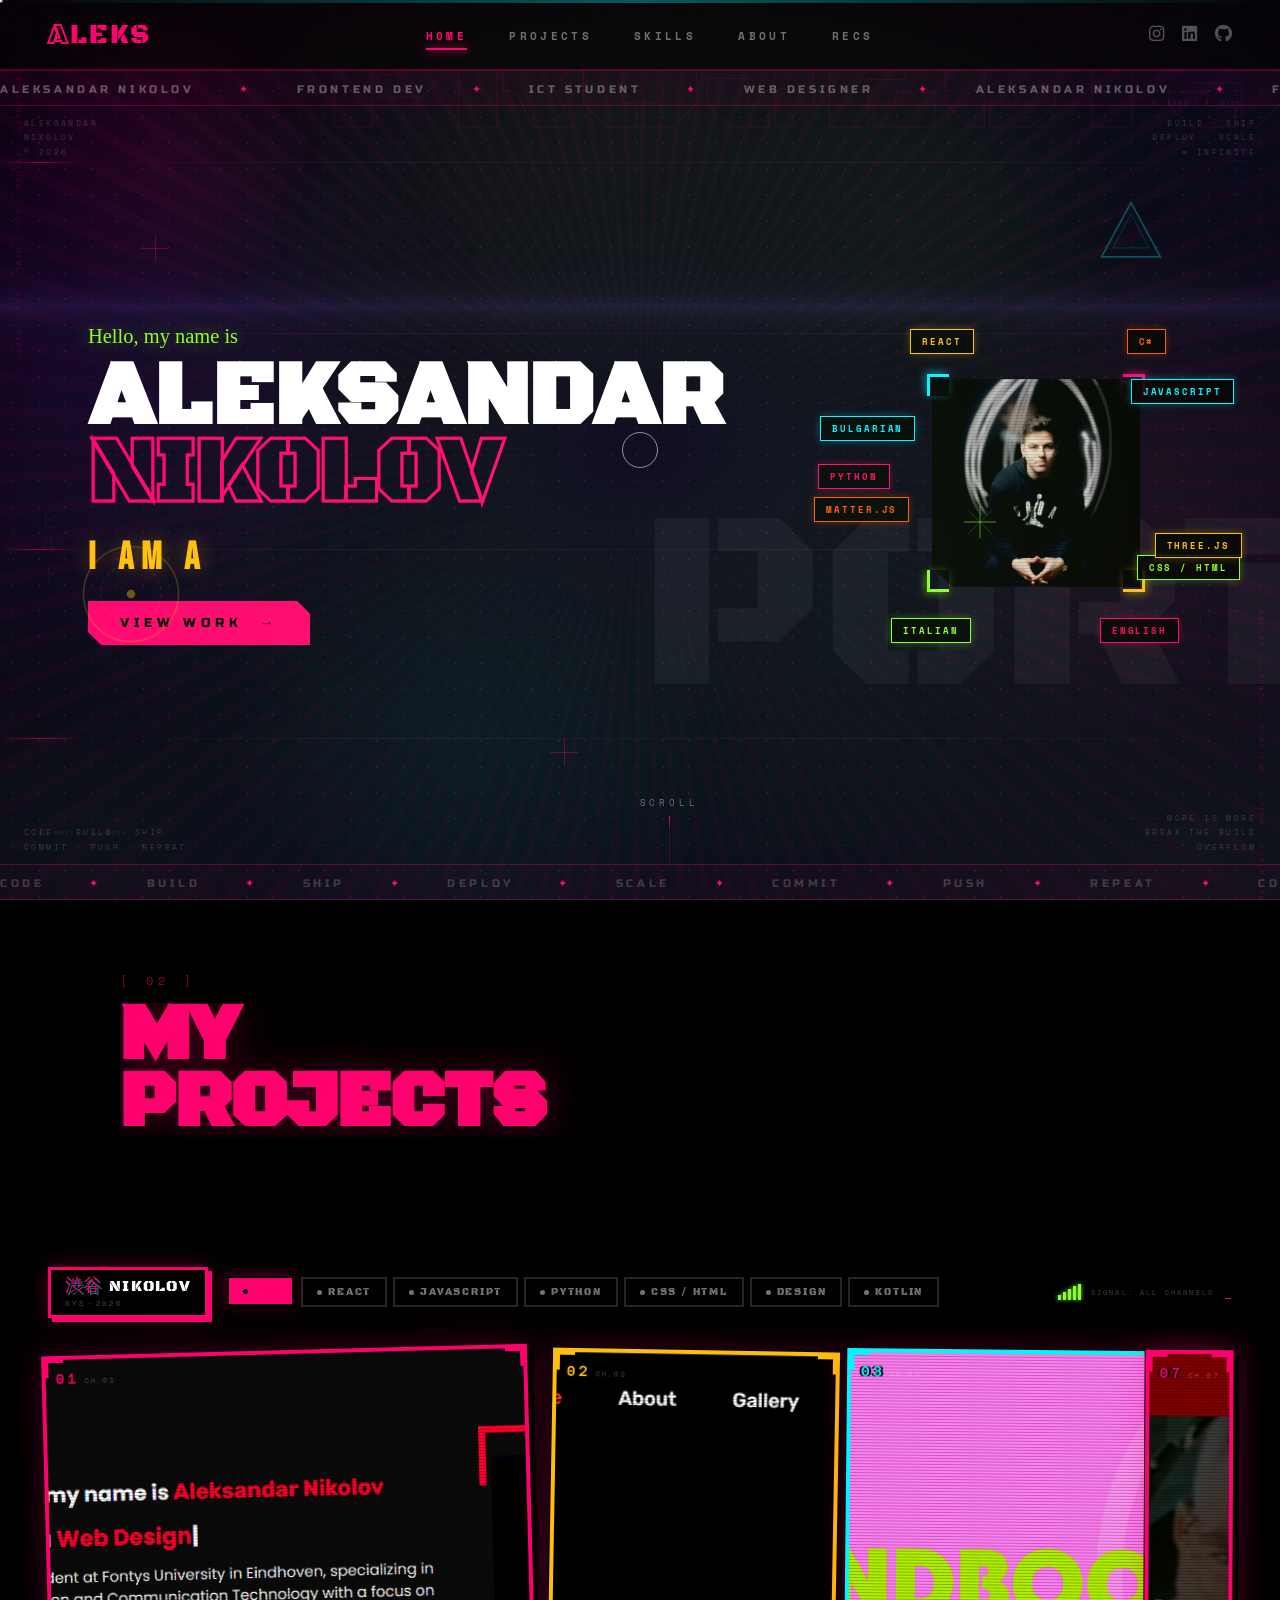
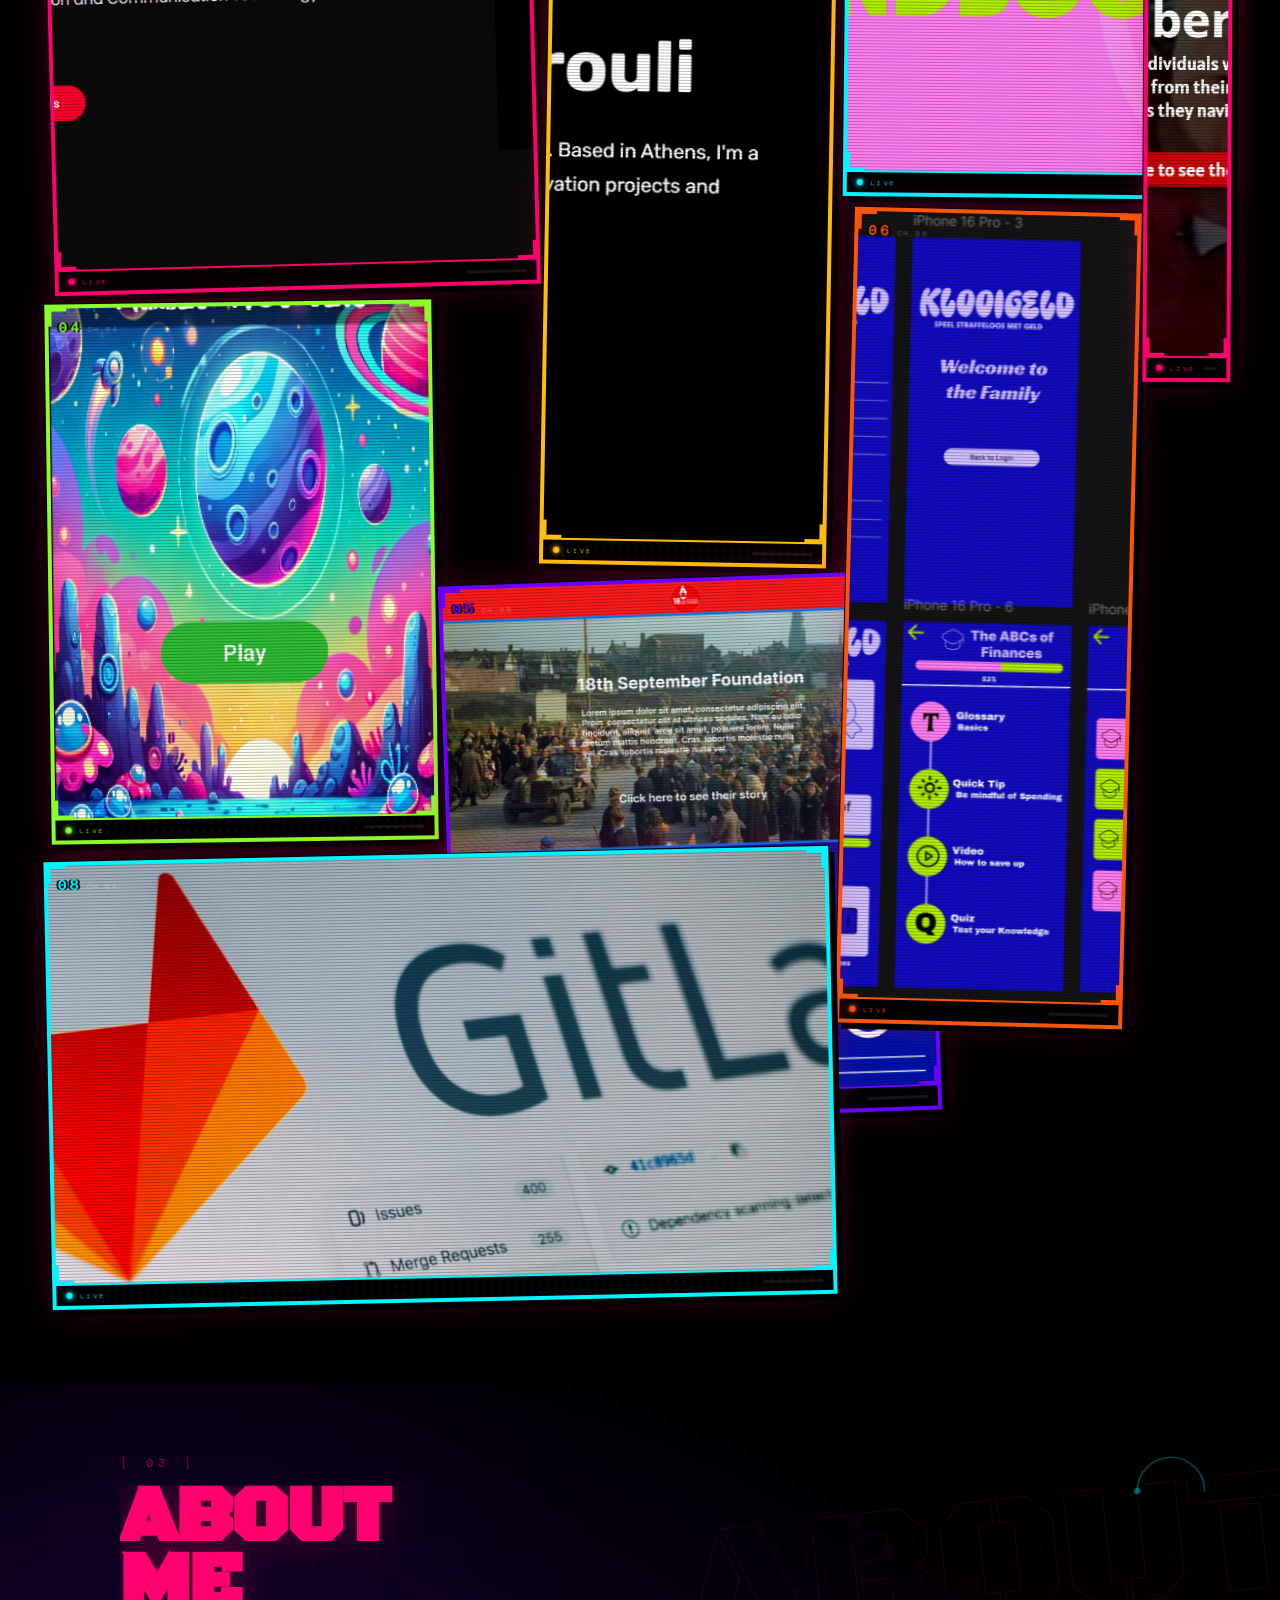
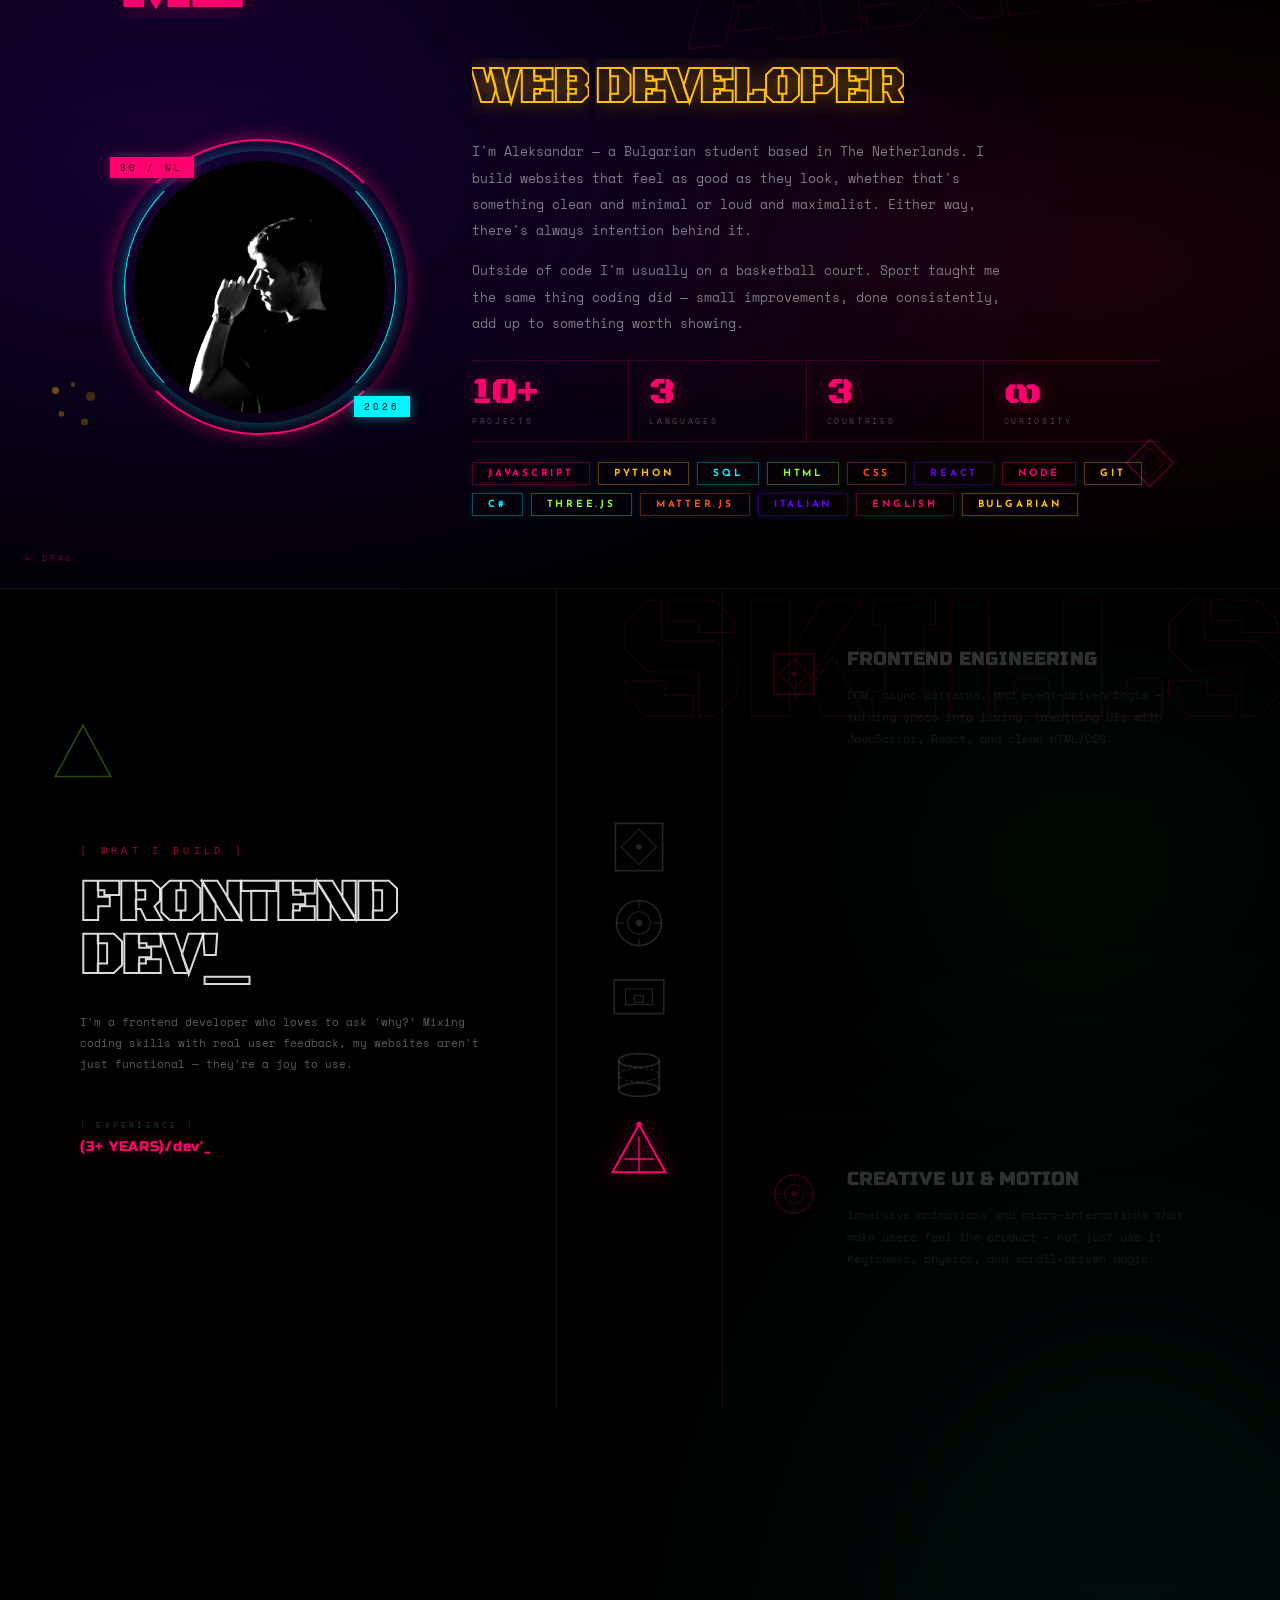
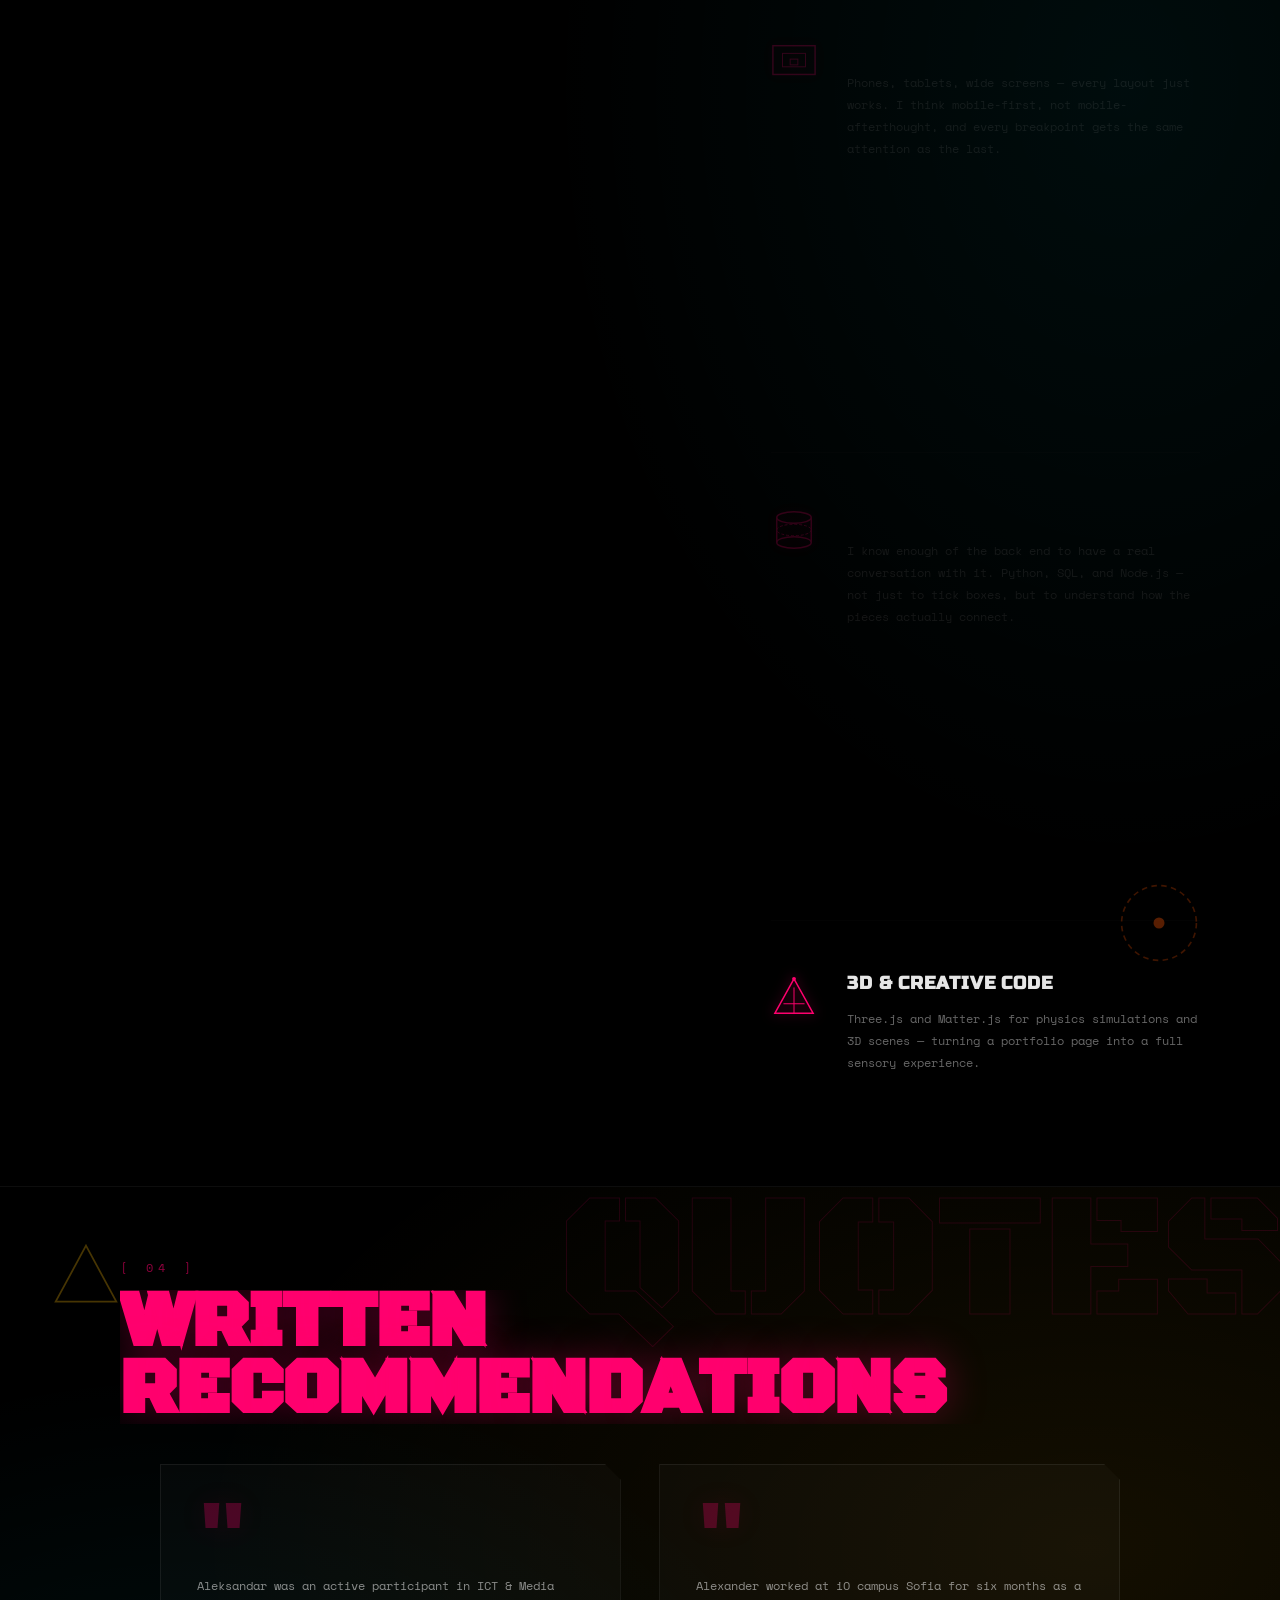
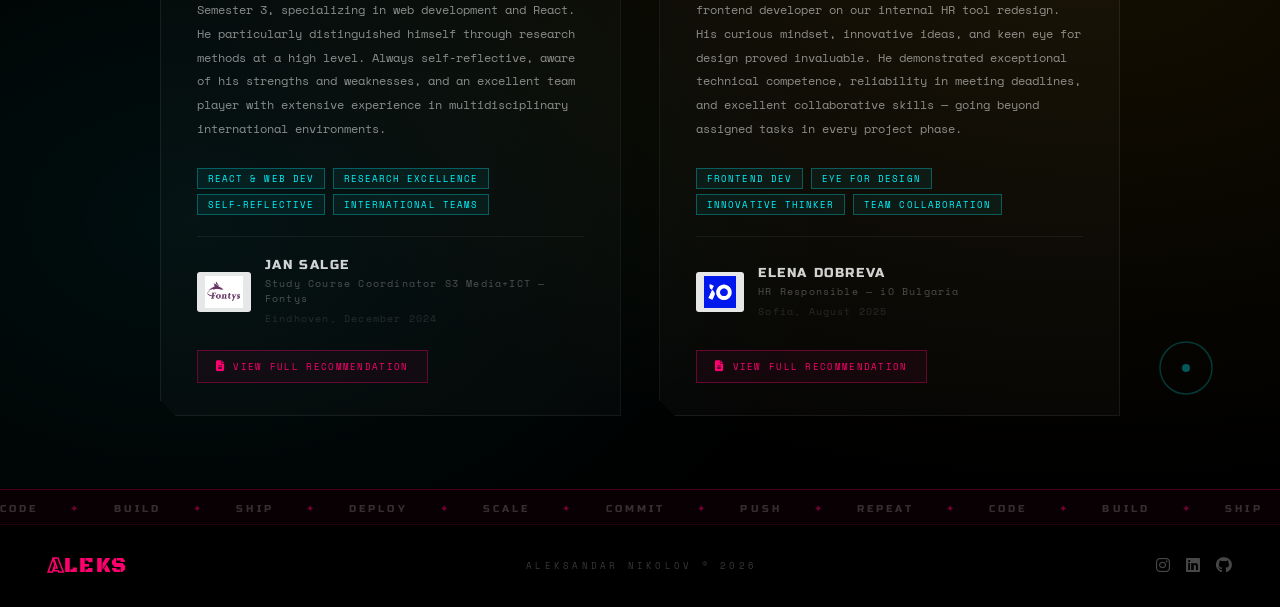
==== commit 59610764: "Restore skills section + redesign projects as Shibuya x Spider-Verse billboard wall - Restored skill" ====
--- a/mainpage.html
+++ b/mainpage.html
@@ -1,4 +1,4 @@
-<!DOCTYPE html>
+﻿<!DOCTYPE html>
 <html lang="en">
 <head>
   <meta charset="UTF-8" />
@@ -73,6 +73,7 @@
       <ul class="topnav-links" id="topnavLinks">
         <li><a href="#home"          class="tnav-link active">HOME</a></li>
         <li><a href="#projects"      class="tnav-link">PROJECTS</a></li>
+        <li><a href="#skills"        class="tnav-link">SKILLS</a></li>
         <li><a href="#about"         class="tnav-link">ABOUT</a></li>
         <li><a href="#testimonials"  class="tnav-link">RECS</a></li>
       </ul>
@@ -328,20 +329,19 @@
 
   <!-- ══ PROJECTS ═══════════════════════════════════════════════ -->
   <section id="projects" class="section-projects">
-    <!-- Organic accent shapes -->
-    <div class="sec-organics" aria-hidden="true">
-      <!-- pink spinning plus top-left -->
-      <svg class="sec-org" style="width:44px;top:5%;left:3%;animation:orgSpin 16s linear infinite;" viewBox="0 0 40 40" xmlns="http://www.w3.org/2000/svg">
-        <line x1="20" y1="2"  x2="20" y2="38" stroke="rgba(255,0,110,0.35)" stroke-width="1.5"/>
-        <line x1="2"  y1="20" x2="38" y2="20" stroke="rgba(255,0,110,0.35)" stroke-width="1.5"/>
-      </svg>
-      <!-- cyan concentric squares top-right -->
-      <svg class="sec-org" style="width:72px;top:4%;right:4%;animation:circPulse 12s ease-in-out infinite alternate;" viewBox="0 0 60 60" xmlns="http://www.w3.org/2000/svg">
-        <rect x="4"  y="4"  width="52" height="52" stroke="rgba(0,245,255,0.22)" stroke-width="1.2" fill="none"/>
-        <rect x="14" y="14" width="32" height="32" stroke="rgba(0,245,255,0.16)" stroke-width="1"   fill="none"/>
-        <rect x="24" y="24" width="12" height="12" stroke="rgba(0,245,255,0.28)" stroke-width="1"   fill="none"/>
-      </svg>
-    </div>
+
+    <!-- Shibuya decorative Japanese text strips (vertical) -->
+    <div class="shibuya-deco" aria-hidden="true">
+      <div class="shib-strip ss1">プロジェクト</div>
+      <div class="shib-strip ss2">コード</div>
+      <div class="shib-strip ss3">ビルド</div>
+      <div class="shib-strip ss4">デプロイ</div>
+    </div>
+
+    <!-- Spider-Verse speed lines background -->
+    <div class="spider-speedlines" aria-hidden="true"></div>
+
+    <!-- Ghost background word -->
     <div class="section-bg-clip" aria-hidden="true"><div class="section-bg-word">PROJECTS</div></div>
 
     <div class="section-inner proj-header-inner">
@@ -349,271 +349,300 @@
         <span class="section-number reveal">[ 02 ]</span>
         <h2 class="section-title split-title" data-split>MY<br><span>PROJECTS</span></h2>
       </div>
-      <p class="proj-subline reveal" style="--delay:100ms">Select a filter — screens tune in to matching projects.</p>
-    </div>
-
-    <!-- ── FBI Ops Room Monitor Wall ───────────────────────────── -->
-    <div class="tv-stage">
-
-      <!-- Ops-room ambient labels -->
-      <span class="tvw-label tvw-label--tl" aria-hidden="true">OPS&nbsp;&#183;&nbsp;FEED&nbsp;&#183;&nbsp;LIVE</span>
-      <span class="tvw-label tvw-label--tr" aria-hidden="true">NIKOLOV&nbsp;&#183;&nbsp;SYS&nbsp;&#183;&nbsp;2026</span>
-      <span class="tvw-label tvw-label--bl" aria-hidden="true">&#9679;&nbsp;REC&nbsp;&#183;&nbsp;ALL&nbsp;CH</span>
-      <span class="tvw-label tvw-label--br" aria-hidden="true">SECURE&nbsp;&#183;&nbsp;UPLINK&nbsp;&#183;&nbsp;OK</span>
-
-      <!-- ═══ COMMAND STRIP — FBI terminal filter panel ═══ -->
-      <div class="tv-command-strip">
-        <div class="tv-cmd-brand">
-          <span class="tv-brand-logo">&#9654;&nbsp;NIKOLOV</span>
-          <span class="tv-brand-model">CMD&nbsp;&#183;&nbsp;2026</span>
-        </div>
-        <div class="tv-filter-buttons">
-          <button class="filter-btn active" data-filter="all"><span class="fbtn-pip"></span>ALL</button>
-          <button class="filter-btn" data-filter="react"><span class="fbtn-pip"></span>REACT</button>
-          <button class="filter-btn" data-filter="javascript"><span class="fbtn-pip"></span>JAVASCRIPT</button>
-          <button class="filter-btn" data-filter="python"><span class="fbtn-pip"></span>PYTHON</button>
-          <button class="filter-btn" data-filter="css"><span class="fbtn-pip"></span>CSS / HTML</button>
-          <button class="filter-btn" data-filter="design"><span class="fbtn-pip"></span>DESIGN</button>
-          <button class="filter-btn" data-filter="kotlin"><span class="fbtn-pip"></span>KOTLIN</button>
-        </div>
-        <div class="tv-cmd-status">
-          <div class="tv-signal-bars">
-            <span class="sig-bar"></span><span class="sig-bar"></span>
-            <span class="sig-bar"></span><span class="sig-bar"></span>
-            <span class="sig-bar"></span>
-          </div>
-          <span class="filter-status-text">SIGNAL: ALL CHANNELS</span>
-          <div class="tv-vu-wrap" aria-hidden="true">
-            <div class="tv-vu-meter"><div class="tv-vu-fill"></div></div>
-            <div class="tv-vu-meter"><div class="tv-vu-fill" style="--delay:0.3s"></div></div>
-          </div>
-          <div class="tv-filter-cursor">_</div>
-        </div>
-      </div>
-
-      <!-- ═══ RETRO CRT TV STACK ═══ -->
-      <div class="retro-tv-stack">
-
-        <div class="retro-tv tv-screen-sm" data-index="0" style="--tv-accent:#FF006E;--tv-rot:-1.5deg">
-          <div class="rtv-antenna"><div class="rtv-ant-l"></div><div class="rtv-ant-r"></div><div class="rtv-ant-base"></div></div>
-          <div class="rtv-body">
-            <div class="rtv-topbar"><span class="rtv-brand">NIKOLOV·TV</span><span class="rtv-model">TX-2026</span></div>
-            <div class="rtv-crt-frame">
-              <div class="tv-display">
-                <canvas class="tv-static-canvas" width="160" height="100"></canvas>
-                <img class="tv-project-img" src="" alt="" loading="lazy" />
-                <div class="tv-info"><div class="tv-info-inner">
-                  <h4 class="tv-project-title"></h4>
-                  <p class="tv-project-desc"></p>
-                  <div class="tv-project-tags"></div>
-                  <button class="tv-project-link">OPEN CASE&nbsp;&#8594;</button>
-                </div></div>
-                <div class="tv-scanlines"></div>
-                <div class="tv-glare"></div>
+      <p class="proj-subline reveal" style="--delay:100ms">Select a filter — billboards tune in to matching projects.</p>
+    </div>
+
+    <!-- ── Shibuya Billboard Command Strip ──────────────────────── -->
+    <div class="shibuya-command-strip">
+      <div class="shib-cmd-brand">
+        <div class="shib-brand-block">
+          <span class="shib-brand-jp">渋谷</span>
+          <span class="shib-brand-name">NIKOLOV</span>
+        </div>
+        <span class="shib-brand-model">SYS&#x30FB;2026</span>
+      </div>
+      <div class="tv-filter-buttons">
+        <button class="filter-btn active" data-filter="all"><span class="fbtn-pip"></span>ALL</button>
+        <button class="filter-btn" data-filter="react"><span class="fbtn-pip"></span>REACT</button>
+        <button class="filter-btn" data-filter="javascript"><span class="fbtn-pip"></span>JAVASCRIPT</button>
+        <button class="filter-btn" data-filter="python"><span class="fbtn-pip"></span>PYTHON</button>
+        <button class="filter-btn" data-filter="css"><span class="fbtn-pip"></span>CSS / HTML</button>
+        <button class="filter-btn" data-filter="design"><span class="fbtn-pip"></span>DESIGN</button>
+        <button class="filter-btn" data-filter="kotlin"><span class="fbtn-pip"></span>KOTLIN</button>
+      </div>
+      <div class="shib-cmd-status">
+        <div class="tv-signal-bars">
+          <span class="sig-bar"></span><span class="sig-bar"></span>
+          <span class="sig-bar"></span><span class="sig-bar"></span>
+          <span class="sig-bar"></span>
+        </div>
+        <span class="filter-status-text">SIGNAL: ALL CHANNELS</span>
+        <div class="tv-filter-cursor">_</div>
+      </div>
+    </div>
+
+    <!-- ═══ SHIBUYA BILLBOARD WALL ═══ -->
+    <div class="shibuya-wall">
+
+      <!-- Billboard 0 — large, tilted slightly -->
+      <div class="billboard bb-lg" data-index="0" style="--bb-accent:#FF006E;--bb-tilt:-1.5deg">
+        <div class="bb-outer-frame">
+          <div class="bb-halftone"></div>
+          <div class="bb-inner">
+            <div class="bb-screen-label"><span class="bb-jp-ch">0１</span><span class="bb-ch-num">CH.01</span></div>
+            <canvas class="tv-static-canvas" width="160" height="100"></canvas>
+            <img class="tv-project-img" src="" alt="" loading="lazy" />
+            <div class="bb-info">
+              <div class="bb-info-inner">
+                <div class="bb-cat-tag"></div>
+                <h4 class="tv-project-title"></h4>
+                <p class="tv-project-desc"></p>
+                <div class="tv-project-tags"></div>
+                <button class="bb-open-btn tv-project-link">VIEW PROJECT &#8594;</button>
               </div>
             </div>
-            <div class="rtv-controls-bar">
-              <div class="rtv-knob-group"><div class="rtv-knob"><div class="rtv-knob-dot"></div></div><div class="rtv-knob"><div class="rtv-knob-dot"></div></div></div>
-              <div class="rtv-speaker"><i></i><i></i><i></i><i></i><i></i><i></i></div>
-              <div class="rtv-panel-r"><span class="tv-ch-label">CH.01</span><span class="tv-power-led"></span></div>
-            </div>
-          </div>
-          <div class="rtv-feet"><div class="rtv-foot"></div><div class="rtv-foot"></div></div>
-        </div>
-
-        <div class="retro-tv tv-screen-sm" data-index="1" style="--tv-accent:#FFBE0B;--tv-rot:1deg">
-          <div class="rtv-antenna"><div class="rtv-ant-l"></div><div class="rtv-ant-r"></div><div class="rtv-ant-base"></div></div>
-          <div class="rtv-body">
-            <div class="rtv-topbar"><span class="rtv-brand">NIKOLOV·TV</span><span class="rtv-model">TX-2026</span></div>
-            <div class="rtv-crt-frame">
-              <div class="tv-display">
-                <canvas class="tv-static-canvas" width="160" height="100"></canvas>
-                <img class="tv-project-img" src="" alt="" loading="lazy" />
-                <div class="tv-info"><div class="tv-info-inner">
-                  <h4 class="tv-project-title"></h4>
-                  <p class="tv-project-desc"></p>
-                  <div class="tv-project-tags"></div>
-                  <button class="tv-project-link">OPEN CASE&nbsp;&#8594;</button>
-                </div></div>
-                <div class="tv-scanlines"></div>
-                <div class="tv-glare"></div>
+            <div class="tv-scanlines"></div>
+            <div class="bb-thick-corner tc-tl"></div>
+            <div class="bb-thick-corner tc-tr"></div>
+            <div class="bb-thick-corner tc-bl"></div>
+            <div class="bb-thick-corner tc-br"></div>
+          </div>
+          <div class="bb-side-text">プロジェクト</div>
+          <div class="bb-power-row">
+            <span class="bb-power-led"></span>
+            <span class="bb-power-label">LIVE</span>
+            <div class="bb-vu"><div class="bb-vu-fill"></div></div>
+          </div>
+        </div>
+      </div>
+
+      <!-- Billboard 1 — tall portrait -->
+      <div class="billboard bb-tall" data-index="1" style="--bb-accent:#FFBE0B;--bb-tilt:1deg">
+        <div class="bb-outer-frame">
+          <div class="bb-halftone"></div>
+          <div class="bb-inner">
+            <div class="bb-screen-label"><span class="bb-jp-ch">0２</span><span class="bb-ch-num">CH.02</span></div>
+            <canvas class="tv-static-canvas" width="160" height="100"></canvas>
+            <img class="tv-project-img" src="" alt="" loading="lazy" />
+            <div class="bb-info">
+              <div class="bb-info-inner">
+                <div class="bb-cat-tag"></div>
+                <h4 class="tv-project-title"></h4>
+                <p class="tv-project-desc"></p>
+                <div class="tv-project-tags"></div>
+                <button class="bb-open-btn tv-project-link">VIEW PROJECT &#8594;</button>
               </div>
             </div>
-            <div class="rtv-controls-bar">
-              <div class="rtv-knob-group"><div class="rtv-knob"><div class="rtv-knob-dot"></div></div><div class="rtv-knob"><div class="rtv-knob-dot"></div></div></div>
-              <div class="rtv-speaker"><i></i><i></i><i></i><i></i><i></i><i></i></div>
-              <div class="rtv-panel-r"><span class="tv-ch-label">CH.02</span><span class="tv-power-led"></span></div>
-            </div>
-          </div>
-          <div class="rtv-feet"><div class="rtv-foot"></div><div class="rtv-foot"></div></div>
-        </div>
-
-        <div class="retro-tv tv-screen-sm" data-index="2" style="--tv-accent:#00F5FF;--tv-rot:0.6deg">
-          <div class="rtv-antenna"><div class="rtv-ant-l"></div><div class="rtv-ant-r"></div><div class="rtv-ant-base"></div></div>
-          <div class="rtv-body">
-            <div class="rtv-topbar"><span class="rtv-brand">NIKOLOV·TV</span><span class="rtv-model">TX-2026</span></div>
-            <div class="rtv-crt-frame">
-              <div class="tv-display">
-                <canvas class="tv-static-canvas" width="160" height="100"></canvas>
-                <img class="tv-project-img" src="" alt="" loading="lazy" />
-                <div class="tv-info"><div class="tv-info-inner">
-                  <h4 class="tv-project-title"></h4>
-                  <p class="tv-project-desc"></p>
-                  <div class="tv-project-tags"></div>
-                  <button class="tv-project-link">OPEN CASE&nbsp;&#8594;</button>
-                </div></div>
-                <div class="tv-scanlines"></div>
-                <div class="tv-glare"></div>
+            <div class="tv-scanlines"></div>
+            <div class="bb-thick-corner tc-tl"></div>
+            <div class="bb-thick-corner tc-tr"></div>
+            <div class="bb-thick-corner tc-bl"></div>
+            <div class="bb-thick-corner tc-br"></div>
+          </div>
+          <div class="bb-side-text">コード</div>
+          <div class="bb-power-row">
+            <span class="bb-power-led"></span>
+            <span class="bb-power-label">LIVE</span>
+            <div class="bb-vu"><div class="bb-vu-fill"></div></div>
+          </div>
+        </div>
+      </div>
+
+      <!-- Billboard 2 — wide landscape -->
+      <div class="billboard bb-wide" data-index="2" style="--bb-accent:#00F5FF;--bb-tilt:0.6deg">
+        <div class="bb-outer-frame">
+          <div class="bb-halftone"></div>
+          <div class="bb-inner">
+            <div class="bb-screen-label"><span class="bb-jp-ch">0３</span><span class="bb-ch-num">CH.03</span></div>
+            <canvas class="tv-static-canvas" width="160" height="100"></canvas>
+            <img class="tv-project-img" src="" alt="" loading="lazy" />
+            <div class="bb-info">
+              <div class="bb-info-inner">
+                <div class="bb-cat-tag"></div>
+                <h4 class="tv-project-title"></h4>
+                <p class="tv-project-desc"></p>
+                <div class="tv-project-tags"></div>
+                <button class="bb-open-btn tv-project-link">VIEW PROJECT &#8594;</button>
               </div>
             </div>
-            <div class="rtv-controls-bar">
-              <div class="rtv-knob-group"><div class="rtv-knob"><div class="rtv-knob-dot"></div></div><div class="rtv-knob"><div class="rtv-knob-dot"></div></div></div>
-              <div class="rtv-speaker"><i></i><i></i><i></i><i></i><i></i><i></i></div>
-              <div class="rtv-panel-r"><span class="tv-ch-label">CH.03</span><span class="tv-power-led"></span></div>
-            </div>
-          </div>
-          <div class="rtv-feet"><div class="rtv-foot"></div><div class="rtv-foot"></div></div>
-        </div>
-
-        <div class="retro-tv tv-screen-sm" data-index="3" style="--tv-accent:#8AFF2A;--tv-rot:-0.8deg">
-          <div class="rtv-antenna"><div class="rtv-ant-l"></div><div class="rtv-ant-r"></div><div class="rtv-ant-base"></div></div>
-          <div class="rtv-body">
-            <div class="rtv-topbar"><span class="rtv-brand">NIKOLOV·TV</span><span class="rtv-model">TX-2026</span></div>
-            <div class="rtv-crt-frame">
-              <div class="tv-display">
-                <canvas class="tv-static-canvas" width="160" height="100"></canvas>
-                <img class="tv-project-img" src="" alt="" loading="lazy" />
-                <div class="tv-info"><div class="tv-info-inner">
-                  <h4 class="tv-project-title"></h4>
-                  <p class="tv-project-desc"></p>
-                  <div class="tv-project-tags"></div>
-                  <button class="tv-project-link">OPEN CASE&nbsp;&#8594;</button>
-                </div></div>
-                <div class="tv-scanlines"></div>
-                <div class="tv-glare"></div>
+            <div class="tv-scanlines"></div>
+            <div class="bb-thick-corner tc-tl"></div>
+            <div class="bb-thick-corner tc-tr"></div>
+            <div class="bb-thick-corner tc-bl"></div>
+            <div class="bb-thick-corner tc-br"></div>
+          </div>
+          <div class="bb-side-text">ビルド</div>
+          <div class="bb-power-row">
+            <span class="bb-power-led"></span>
+            <span class="bb-power-label">LIVE</span>
+            <div class="bb-vu"><div class="bb-vu-fill"></div></div>
+          </div>
+        </div>
+      </div>
+
+      <!-- Billboard 3 — medium square -->
+      <div class="billboard bb-md" data-index="3" style="--bb-accent:#8AFF2A;--bb-tilt:-0.8deg">
+        <div class="bb-outer-frame">
+          <div class="bb-halftone"></div>
+          <div class="bb-inner">
+            <div class="bb-screen-label"><span class="bb-jp-ch">0４</span><span class="bb-ch-num">CH.04</span></div>
+            <canvas class="tv-static-canvas" width="160" height="100"></canvas>
+            <img class="tv-project-img" src="" alt="" loading="lazy" />
+            <div class="bb-info">
+              <div class="bb-info-inner">
+                <div class="bb-cat-tag"></div>
+                <h4 class="tv-project-title"></h4>
+                <p class="tv-project-desc"></p>
+                <div class="tv-project-tags"></div>
+                <button class="bb-open-btn tv-project-link">VIEW PROJECT &#8594;</button>
               </div>
             </div>
-            <div class="rtv-controls-bar">
-              <div class="rtv-knob-group"><div class="rtv-knob"><div class="rtv-knob-dot"></div></div><div class="rtv-knob"><div class="rtv-knob-dot"></div></div></div>
-              <div class="rtv-speaker"><i></i><i></i><i></i><i></i><i></i><i></i></div>
-              <div class="rtv-panel-r"><span class="tv-ch-label">CH.04</span><span class="tv-power-led"></span></div>
-            </div>
-          </div>
-          <div class="rtv-feet"><div class="rtv-foot"></div><div class="rtv-foot"></div></div>
-        </div>
-
-        <div class="retro-tv tv-screen-sm" data-index="4" style="--tv-accent:#6A00FF;--tv-rot:-2deg">
-          <div class="rtv-antenna"><div class="rtv-ant-l"></div><div class="rtv-ant-r"></div><div class="rtv-ant-base"></div></div>
-          <div class="rtv-body">
-            <div class="rtv-topbar"><span class="rtv-brand">NIKOLOV·TV</span><span class="rtv-model">TX-2026</span></div>
-            <div class="rtv-crt-frame">
-              <div class="tv-display">
-                <canvas class="tv-static-canvas" width="160" height="100"></canvas>
-                <img class="tv-project-img" src="" alt="" loading="lazy" />
-                <div class="tv-info"><div class="tv-info-inner">
-                  <h4 class="tv-project-title"></h4>
-                  <p class="tv-project-desc"></p>
-                  <div class="tv-project-tags"></div>
-                  <button class="tv-project-link">OPEN CASE&nbsp;&#8594;</button>
-                </div></div>
-                <div class="tv-scanlines"></div>
-                <div class="tv-glare"></div>
+            <div class="tv-scanlines"></div>
+            <div class="bb-thick-corner tc-tl"></div>
+            <div class="bb-thick-corner tc-tr"></div>
+            <div class="bb-thick-corner tc-bl"></div>
+            <div class="bb-thick-corner tc-br"></div>
+          </div>
+          <div class="bb-side-text">デプロイ</div>
+          <div class="bb-power-row">
+            <span class="bb-power-led"></span>
+            <span class="bb-power-label">LIVE</span>
+            <div class="bb-vu"><div class="bb-vu-fill"></div></div>
+          </div>
+        </div>
+      </div>
+
+      <!-- Billboard 4 — large landscape -->
+      <div class="billboard bb-lg" data-index="4" style="--bb-accent:#6A00FF;--bb-tilt:-2deg">
+        <div class="bb-outer-frame">
+          <div class="bb-halftone"></div>
+          <div class="bb-inner">
+            <div class="bb-screen-label"><span class="bb-jp-ch">0５</span><span class="bb-ch-num">CH.05</span></div>
+            <canvas class="tv-static-canvas" width="160" height="100"></canvas>
+            <img class="tv-project-img" src="" alt="" loading="lazy" />
+            <div class="bb-info">
+              <div class="bb-info-inner">
+                <div class="bb-cat-tag"></div>
+                <h4 class="tv-project-title"></h4>
+                <p class="tv-project-desc"></p>
+                <div class="tv-project-tags"></div>
+                <button class="bb-open-btn tv-project-link">VIEW PROJECT &#8594;</button>
               </div>
             </div>
-            <div class="rtv-controls-bar">
-              <div class="rtv-knob-group"><div class="rtv-knob"><div class="rtv-knob-dot"></div></div><div class="rtv-knob"><div class="rtv-knob-dot"></div></div></div>
-              <div class="rtv-speaker"><i></i><i></i><i></i><i></i><i></i><i></i></div>
-              <div class="rtv-panel-r"><span class="tv-ch-label">CH.05</span><span class="tv-power-led"></span></div>
-            </div>
-          </div>
-          <div class="rtv-feet"><div class="rtv-foot"></div><div class="rtv-foot"></div></div>
-        </div>
-
-        <div class="retro-tv tv-screen-sm" data-index="5" style="--tv-accent:#FB5607;--tv-rot:1.4deg">
-          <div class="rtv-antenna"><div class="rtv-ant-l"></div><div class="rtv-ant-r"></div><div class="rtv-ant-base"></div></div>
-          <div class="rtv-body">
-            <div class="rtv-topbar"><span class="rtv-brand">NIKOLOV·TV</span><span class="rtv-model">TX-2026</span></div>
-            <div class="rtv-crt-frame">
-              <div class="tv-display">
-                <canvas class="tv-static-canvas" width="160" height="100"></canvas>
-                <img class="tv-project-img" src="" alt="" loading="lazy" />
-                <div class="tv-info"><div class="tv-info-inner">
-                  <h4 class="tv-project-title"></h4>
-                  <p class="tv-project-desc"></p>
-                  <div class="tv-project-tags"></div>
-                  <button class="tv-project-link">OPEN CASE&nbsp;&#8594;</button>
-                </div></div>
-                <div class="tv-scanlines"></div>
-                <div class="tv-glare"></div>
+            <div class="tv-scanlines"></div>
+            <div class="bb-thick-corner tc-tl"></div>
+            <div class="bb-thick-corner tc-tr"></div>
+            <div class="bb-thick-corner tc-bl"></div>
+            <div class="bb-thick-corner tc-br"></div>
+          </div>
+          <div class="bb-side-text">スケール</div>
+          <div class="bb-power-row">
+            <span class="bb-power-led"></span>
+            <span class="bb-power-label">LIVE</span>
+            <div class="bb-vu"><div class="bb-vu-fill"></div></div>
+          </div>
+        </div>
+      </div>
+
+      <!-- Billboard 5 — tall portrait -->
+      <div class="billboard bb-tall" data-index="5" style="--bb-accent:#FB5607;--bb-tilt:1.4deg">
+        <div class="bb-outer-frame">
+          <div class="bb-halftone"></div>
+          <div class="bb-inner">
+            <div class="bb-screen-label"><span class="bb-jp-ch">0６</span><span class="bb-ch-num">CH.06</span></div>
+            <canvas class="tv-static-canvas" width="160" height="100"></canvas>
+            <img class="tv-project-img" src="" alt="" loading="lazy" />
+            <div class="bb-info">
+              <div class="bb-info-inner">
+                <div class="bb-cat-tag"></div>
+                <h4 class="tv-project-title"></h4>
+                <p class="tv-project-desc"></p>
+                <div class="tv-project-tags"></div>
+                <button class="bb-open-btn tv-project-link">VIEW PROJECT &#8594;</button>
               </div>
             </div>
-            <div class="rtv-controls-bar">
-              <div class="rtv-knob-group"><div class="rtv-knob"><div class="rtv-knob-dot"></div></div><div class="rtv-knob"><div class="rtv-knob-dot"></div></div></div>
-              <div class="rtv-speaker"><i></i><i></i><i></i><i></i><i></i><i></i></div>
-              <div class="rtv-panel-r"><span class="tv-ch-label">CH.06</span><span class="tv-power-led"></span></div>
-            </div>
-          </div>
-          <div class="rtv-feet"><div class="rtv-foot"></div><div class="rtv-foot"></div></div>
-        </div>
-
-        <div class="retro-tv tv-screen-sm" data-index="6" style="--tv-accent:#FF006E;--tv-rot:0.3deg">
-          <div class="rtv-antenna"><div class="rtv-ant-l"></div><div class="rtv-ant-r"></div><div class="rtv-ant-base"></div></div>
-          <div class="rtv-body">
-            <div class="rtv-topbar"><span class="rtv-brand">NIKOLOV·TV</span><span class="rtv-model">TX-2026</span></div>
-            <div class="rtv-crt-frame">
-              <div class="tv-display">
-                <canvas class="tv-static-canvas" width="160" height="100"></canvas>
-                <img class="tv-project-img" src="" alt="" loading="lazy" />
-                <div class="tv-info"><div class="tv-info-inner">
-                  <h4 class="tv-project-title"></h4>
-                  <p class="tv-project-desc"></p>
-                  <div class="tv-project-tags"></div>
-                  <button class="tv-project-link">OPEN CASE&nbsp;&#8594;</button>
-                </div></div>
-                <div class="tv-scanlines"></div>
-                <div class="tv-glare"></div>
+            <div class="tv-scanlines"></div>
+            <div class="bb-thick-corner tc-tl"></div>
+            <div class="bb-thick-corner tc-tr"></div>
+            <div class="bb-thick-corner tc-bl"></div>
+            <div class="bb-thick-corner tc-br"></div>
+          </div>
+          <div class="bb-side-text">コミット</div>
+          <div class="bb-power-row">
+            <span class="bb-power-led"></span>
+            <span class="bb-power-label">LIVE</span>
+            <div class="bb-vu"><div class="bb-vu-fill"></div></div>
+          </div>
+        </div>
+      </div>
+
+      <!-- Billboard 6 — medium -->
+      <div class="billboard bb-md" data-index="6" style="--bb-accent:#FF006E;--bb-tilt:0.3deg">
+        <div class="bb-outer-frame">
+          <div class="bb-halftone"></div>
+          <div class="bb-inner">
+            <div class="bb-screen-label"><span class="bb-jp-ch">0７</span><span class="bb-ch-num">CH.07</span></div>
+            <canvas class="tv-static-canvas" width="160" height="100"></canvas>
+            <img class="tv-project-img" src="" alt="" loading="lazy" />
+            <div class="bb-info">
+              <div class="bb-info-inner">
+                <div class="bb-cat-tag"></div>
+                <h4 class="tv-project-title"></h4>
+                <p class="tv-project-desc"></p>
+                <div class="tv-project-tags"></div>
+                <button class="bb-open-btn tv-project-link">VIEW PROJECT &#8594;</button>
               </div>
             </div>
-            <div class="rtv-controls-bar">
-              <div class="rtv-knob-group"><div class="rtv-knob"><div class="rtv-knob-dot"></div></div><div class="rtv-knob"><div class="rtv-knob-dot"></div></div></div>
-              <div class="rtv-speaker"><i></i><i></i><i></i><i></i><i></i><i></i></div>
-              <div class="rtv-panel-r"><span class="tv-ch-label">CH.07</span><span class="tv-power-led"></span></div>
-            </div>
-          </div>
-          <div class="rtv-feet"><div class="rtv-foot"></div><div class="rtv-foot"></div></div>
-        </div>
-
-        <div class="retro-tv tv-screen-sm" data-index="7" style="--tv-accent:#00F5FF;--tv-rot:-1.2deg">
-          <div class="rtv-antenna"><div class="rtv-ant-l"></div><div class="rtv-ant-r"></div><div class="rtv-ant-base"></div></div>
-          <div class="rtv-body">
-            <div class="rtv-topbar"><span class="rtv-brand">NIKOLOV·TV</span><span class="rtv-model">TX-2026</span></div>
-            <div class="rtv-crt-frame">
-              <div class="tv-display">
-                <canvas class="tv-static-canvas" width="160" height="100"></canvas>
-                <img class="tv-project-img" src="" alt="" loading="lazy" />
-                <div class="tv-info"><div class="tv-info-inner">
-                  <h4 class="tv-project-title"></h4>
-                  <p class="tv-project-desc"></p>
-                  <div class="tv-project-tags"></div>
-                  <button class="tv-project-link">OPEN CASE&nbsp;&#8594;</button>
-                </div></div>
-                <div class="tv-scanlines"></div>
-                <div class="tv-glare"></div>
+            <div class="tv-scanlines"></div>
+            <div class="bb-thick-corner tc-tl"></div>
+            <div class="bb-thick-corner tc-tr"></div>
+            <div class="bb-thick-corner tc-bl"></div>
+            <div class="bb-thick-corner tc-br"></div>
+          </div>
+          <div class="bb-side-text">デザイン</div>
+          <div class="bb-power-row">
+            <span class="bb-power-led"></span>
+            <span class="bb-power-label">LIVE</span>
+            <div class="bb-vu"><div class="bb-vu-fill"></div></div>
+          </div>
+        </div>
+      </div>
+
+      <!-- Billboard 7 — wide landscape -->
+      <div class="billboard bb-wide" data-index="7" style="--bb-accent:#00F5FF;--bb-tilt:-1.2deg">
+        <div class="bb-outer-frame">
+          <div class="bb-halftone"></div>
+          <div class="bb-inner">
+            <div class="bb-screen-label"><span class="bb-jp-ch">0８</span><span class="bb-ch-num">CH.08</span></div>
+            <canvas class="tv-static-canvas" width="160" height="100"></canvas>
+            <img class="tv-project-img" src="" alt="" loading="lazy" />
+            <div class="bb-info">
+              <div class="bb-info-inner">
+                <div class="bb-cat-tag"></div>
+                <h4 class="tv-project-title"></h4>
+                <p class="tv-project-desc"></p>
+                <div class="tv-project-tags"></div>
+                <button class="bb-open-btn tv-project-link">VIEW PROJECT &#8594;</button>
               </div>
             </div>
-            <div class="rtv-controls-bar">
-              <div class="rtv-knob-group"><div class="rtv-knob"><div class="rtv-knob-dot"></div></div><div class="rtv-knob"><div class="rtv-knob-dot"></div></div></div>
-              <div class="rtv-speaker"><i></i><i></i><i></i><i></i><i></i><i></i></div>
-              <div class="rtv-panel-r"><span class="tv-ch-label">CH.08</span><span class="tv-power-led"></span></div>
-            </div>
-          </div>
-          <div class="rtv-feet"><div class="rtv-foot"></div><div class="rtv-foot"></div></div>
-        </div>
-
-      </div><!-- /retro-tv-stack -->
-    </div><!-- /tv-stage -->
-
-    <!-- ═══ FBI CASE FILE OVERLAY ═══ -->
+            <div class="tv-scanlines"></div>
+            <div class="bb-thick-corner tc-tl"></div>
+            <div class="bb-thick-corner tc-tr"></div>
+            <div class="bb-thick-corner tc-bl"></div>
+            <div class="bb-thick-corner tc-br"></div>
+          </div>
+          <div class="bb-side-text">ウェブ</div>
+          <div class="bb-power-row">
+            <span class="bb-power-led"></span>
+            <span class="bb-power-label">LIVE</span>
+            <div class="bb-vu"><div class="bb-vu-fill"></div></div>
+          </div>
+        </div>
+      </div>
+
+    </div><!-- /shibuya-wall -->
+
+    <!-- ═══ FBI CASE FILE OVERLAY (keep exactly as-is) ═══ -->
     <div class="fbi-overlay" id="fbiOverlay" aria-hidden="true">
       <div class="fbi-overlay-bg" id="fbiOverlayBg"></div>
       <div class="fbi-case-panel" id="fbiCasePanel">
@@ -658,6 +687,163 @@
         <div class="fbi-panel-scanlines"></div>
       </div>
     </div>
+  </section>
+
+
+  <!-- ══ SKILLS ════════════════════════════════════════════════ -->
+  <section id="skills" class="section-skills">
+    <!-- Meow Wolf morphing blob — cyan tint -->
+    <div class="meow-blob" style="background:rgba(0,245,255,0.07);width:480px;height:420px;top:80px;right:-60px;animation-delay:-6s;" aria-hidden="true"></div>
+    <!-- Organic accent shapes -->
+    <div class="sec-organics" aria-hidden="true">
+      <!-- lime triangle top-left -->
+      <svg class="sec-org" style="width:64px;top:6%;left:4%;animation:orgSpin 24s linear infinite reverse;" viewBox="0 0 60 60" xmlns="http://www.w3.org/2000/svg">
+        <polygon points="30,4 56,52 4,52" stroke="rgba(138,255,42,0.30)" stroke-width="1.5" fill="none"/>
+      </svg>
+      <!-- orange dashed circle bottom-right -->
+      <svg class="sec-org" style="width:88px;bottom:10%;right:6%;animation:circPulse 10s ease-in-out infinite alternate-reverse;" viewBox="0 0 80 80" xmlns="http://www.w3.org/2000/svg">
+        <circle cx="40" cy="40" r="34" stroke="rgba(251,86,7,0.25)" stroke-width="1.5" fill="none" stroke-dasharray="5 4"/>
+        <circle cx="40" cy="40" r="5" fill="rgba(251,86,7,0.35)"/>
+      </svg>
+    </div>
+    <!-- Ghost background word -->
+    <div class="section-bg-clip" aria-hidden="true"><div class="section-bg-word">SKILLS</div></div>
+    <div class="ft-wrap">
+      <!-- LEFT: sticky title block -->
+      <div class="ft-left">
+        <div class="ft-left-inner">
+          <span class="ft-label">[ WHAT I BUILD ]</span>
+          <h2 class="ft-title">Frontend<br>Dev'_</h2>
+          <p class="ft-desc">I'm a frontend developer who loves to ask&nbsp;'why?' Mixing coding skills with real user feedback, my websites aren't just functional — they're a joy to use.</p>
+          <div class="ft-descriptor">
+            <span class="ft-dur-label">[ EXPERIENCE ]</span>
+            <span class="ft-dur-val">(3+ YEARS)/dev'_</span>
+          </div>
+        </div>
+      </div>
+      <!-- CENTER: sticky icon column -->
+      <div class="ft-center">
+        <div class="ft-center-inner">
+          <div class="ft-icon-wrap" data-icon="1">
+            <svg class="ft-icon-svg" viewBox="0 0 48 48" fill="none" aria-hidden="true">
+              <rect x="3" y="3" width="42" height="42" stroke="currentColor" stroke-width="1.5"/>
+              <rect x="13" y="13" width="22" height="22" stroke="currentColor" stroke-width="1" transform="rotate(45 24 24)"/>
+              <circle cx="24" cy="24" r="2.5" fill="currentColor"/>
+            </svg>
+          </div>
+          <div class="ft-icon-wrap" data-icon="2">
+            <svg class="ft-icon-svg" viewBox="0 0 48 48" fill="none" aria-hidden="true">
+              <circle cx="24" cy="24" r="20" stroke="currentColor" stroke-width="1.5"/>
+              <circle cx="24" cy="24" r="10" stroke="currentColor" stroke-width="1"/>
+              <circle cx="24" cy="24" r="3" fill="currentColor"/>
+              <line x1="4" y1="24" x2="11" y2="24" stroke="currentColor" stroke-width="1"/>
+              <line x1="37" y1="24" x2="44" y2="24" stroke="currentColor" stroke-width="1"/>
+              <line x1="24" y1="4" x2="24" y2="11" stroke="currentColor" stroke-width="1"/>
+              <line x1="24" y1="37" x2="24" y2="44" stroke="currentColor" stroke-width="1"/>
+            </svg>
+          </div>
+          <div class="ft-icon-wrap" data-icon="3">
+            <svg class="ft-icon-svg" viewBox="0 0 48 48" fill="none" aria-hidden="true">
+              <rect x="2" y="7" width="44" height="30" stroke="currentColor" stroke-width="1.5"/>
+              <rect x="12" y="15" width="24" height="14" stroke="currentColor" stroke-width="1"/>
+              <rect x="20" y="21" width="8" height="6" stroke="currentColor" stroke-width="1"/>
+            </svg>
+          </div>
+          <div class="ft-icon-wrap" data-icon="4">
+            <svg class="ft-icon-svg" viewBox="0 0 48 48" fill="none" aria-hidden="true">
+              <ellipse cx="24" cy="11" rx="18" ry="6" stroke="currentColor" stroke-width="1.5"/>
+              <line x1="6" y1="11" x2="6" y2="37" stroke="currentColor" stroke-width="1.5"/>
+              <line x1="42" y1="11" x2="42" y2="37" stroke="currentColor" stroke-width="1.5"/>
+              <ellipse cx="24" cy="37" rx="18" ry="6" stroke="currentColor" stroke-width="1.5"/>
+              <ellipse cx="24" cy="24" rx="18" ry="6" stroke="currentColor" stroke-width="1" stroke-dasharray="3 2"/>
+            </svg>
+          </div>
+          <div class="ft-icon-wrap" data-icon="5">
+            <svg class="ft-icon-svg" viewBox="0 0 48 48" fill="none" aria-hidden="true">
+              <polygon points="24,4 44,40 4,40" stroke="currentColor" stroke-width="1.5"/>
+              <line x1="24" y1="13" x2="24" y2="40" stroke="currentColor" stroke-width="1"/>
+              <line x1="13" y1="30" x2="35" y2="30" stroke="currentColor" stroke-width="1"/>
+              <circle cx="24" cy="4" r="2" fill="currentColor"/>
+            </svg>
+          </div>
+        </div>
+      </div>
+      <!-- RIGHT: scrolling benefit items -->
+      <div class="ft-right">
+        <div class="ft-item" data-skill="1">
+          <div class="ft-item-icon-wrap">
+            <svg class="ft-item-icon-svg" viewBox="0 0 48 48" fill="none" aria-hidden="true">
+              <rect x="3" y="3" width="42" height="42" stroke="currentColor" stroke-width="1.5"/>
+              <rect x="13" y="13" width="22" height="22" stroke="currentColor" stroke-width="1" transform="rotate(45 24 24)"/>
+              <circle cx="24" cy="24" r="2.5" fill="currentColor"/>
+            </svg>
+          </div>
+          <div class="ft-item-text">
+            <h3 class="ft-item-title" data-word-reveal data-reveal-delay="100">Frontend Engineering</h3>
+            <p class="ft-item-desc">DOM, async patterns, and event-driven logic — turning specs into living, breathing UIs with JavaScript, React, and clean HTML/CSS.</p>
+          </div>
+        </div>
+        <div class="ft-item" data-skill="2">
+          <div class="ft-item-icon-wrap">
+            <svg class="ft-item-icon-svg" viewBox="0 0 48 48" fill="none" aria-hidden="true">
+              <circle cx="24" cy="24" r="20" stroke="currentColor" stroke-width="1.5"/>
+              <circle cx="24" cy="24" r="10" stroke="currentColor" stroke-width="1"/>
+              <circle cx="24" cy="24" r="3" fill="currentColor"/>
+              <line x1="4" y1="24" x2="11" y2="24" stroke="currentColor" stroke-width="1"/>
+              <line x1="37" y1="24" x2="44" y2="24" stroke="currentColor" stroke-width="1"/>
+              <line x1="24" y1="4" x2="24" y2="11" stroke="currentColor" stroke-width="1"/>
+              <line x1="24" y1="37" x2="24" y2="44" stroke="currentColor" stroke-width="1"/>
+            </svg>
+          </div>
+          <div class="ft-item-text">
+            <h3 class="ft-item-title" data-word-reveal data-reveal-delay="100">Creative UI &amp; Motion</h3>
+            <p class="ft-item-desc">Immersive animations and micro-interactions that make users feel the product — not just use it. Keyframes, physics, and scroll-driven magic.</p>
+          </div>
+        </div>
+        <div class="ft-item" data-skill="3">
+          <div class="ft-item-icon-wrap">
+            <svg class="ft-item-icon-svg" viewBox="0 0 48 48" fill="none" aria-hidden="true">
+              <rect x="2" y="7" width="44" height="30" stroke="currentColor" stroke-width="1.5"/>
+              <rect x="12" y="15" width="24" height="14" stroke="currentColor" stroke-width="1"/>
+              <rect x="20" y="21" width="8" height="6" stroke="currentColor" stroke-width="1"/>
+            </svg>
+          </div>
+          <div class="ft-item-text">
+            <h3 class="ft-item-title" data-word-reveal data-reveal-delay="100">Responsive Design</h3>
+            <p class="ft-item-desc">Phones, tablets, wide screens — every layout just works. I think mobile-first, not mobile-afterthought, and every breakpoint gets the same attention as the last.</p>
+          </div>
+        </div>
+        <div class="ft-item" data-skill="4">
+          <div class="ft-item-icon-wrap">
+            <svg class="ft-item-icon-svg" viewBox="0 0 48 48" fill="none" aria-hidden="true">
+              <ellipse cx="24" cy="11" rx="18" ry="6" stroke="currentColor" stroke-width="1.5"/>
+              <line x1="6" y1="11" x2="6" y2="37" stroke="currentColor" stroke-width="1.5"/>
+              <line x1="42" y1="11" x2="42" y2="37" stroke="currentColor" stroke-width="1.5"/>
+              <ellipse cx="24" cy="37" rx="18" ry="6" stroke="currentColor" stroke-width="1.5"/>
+              <ellipse cx="24" cy="24" rx="18" ry="6" stroke="currentColor" stroke-width="1" stroke-dasharray="3 2"/>
+            </svg>
+          </div>
+          <div class="ft-item-text">
+            <h3 class="ft-item-title" data-word-reveal data-reveal-delay="100">Data &amp; Backend Basics</h3>
+            <p class="ft-item-desc">I know enough of the back end to have a real conversation with it. Python, SQL, and Node.js — not just to tick boxes, but to understand how the pieces actually connect.</p>
+          </div>
+        </div>
+        <div class="ft-item" data-skill="5">
+          <div class="ft-item-icon-wrap">
+            <svg class="ft-item-icon-svg" viewBox="0 0 48 48" fill="none" aria-hidden="true">
+              <polygon points="24,4 44,40 4,40" stroke="currentColor" stroke-width="1.5"/>
+              <line x1="24" y1="13" x2="24" y2="40" stroke="currentColor" stroke-width="1"/>
+              <line x1="13" y1="30" x2="35" y2="30" stroke="currentColor" stroke-width="1"/>
+              <circle cx="24" cy="4" r="2" fill="currentColor"/>
+            </svg>
+          </div>
+          <div class="ft-item-text">
+            <h3 class="ft-item-title" data-word-reveal data-reveal-delay="100">3D &amp; Creative Code</h3>
+            <p class="ft-item-desc">Three.js and Matter.js for physics simulations and 3D scenes — turning a portfolio page into a full sensory experience.</p>
+          </div>
+        </div>
+      </div><!-- /ft-right -->
+    </div><!-- /ft-wrap -->
   </section>
 
   <!-- ══ TESTIMONIALS ════════════════════════════════════════════ -->
--- a/css/mainpage.css
+++ b/css/mainpage.css
@@ -1,4 +1,4 @@
-/* =============================================================
+﻿/* =============================================================
    MAXIMALISM — mainpage.css  (one-page, advanced animations)
    ============================================================= */
 
@@ -1158,709 +1158,557 @@
 }
 
 /* ═══════════════════════════════════════════════════════════════
-   PROJECTS SECTION — FBI OPS ROOM MONITOR WALL (4 × 2 REDESIGN)
+   PROJECTS — Shibuya Billboard Wall  (Spider-Verse × Tokyo)
    ═══════════════════════════════════════════════════════════════ */
 
-/* ── Section wrapper ──────────────────────────────────────────── */
-.section-projects {
-  position: relative;
-  z-index: 2;
-  padding-bottom: 50px;
-  overflow: hidden;
-  contain: layout style;
-}
-.proj-header-inner { padding-bottom: 14px; }
-.proj-subline {
-  font-family: 'Space Mono', monospace;
-  font-size: clamp(0.6rem, 1.2vw, 0.78rem);
-  letter-spacing: 0.35em;
-  text-transform: uppercase;
-  color: rgba(255,245,255,0.35);
-  margin-top: 14px;
-}
-
-/* ── TV Stage ─────────────────────────────────────────────────── */
-.tv-stage {
-  position: relative;
-  max-width: 1440px;
-  margin: 0 auto;
-  padding: clamp(14px, 2vh, 30px) clamp(20px, 4vw, 60px) clamp(14px, 2vh, 30px);
-  background:
-    radial-gradient(ellipse 65% 55% at 50% 50%, rgba(0,245,255,0.028) 0%, rgba(0,245,255,0.008) 40%, transparent 70%),
-    radial-gradient(ellipse 100% 80% at 50% 100%,  rgba(0,0,0,0.6) 0%, transparent 60%);
-  border-bottom: 1px solid rgba(255,255,255,0.04);
-}
-
-/* Ops-room corner labels */
-.tvw-label {
-  position: absolute;
-  font-family: 'Space Mono', monospace;
-  font-size: clamp(0.34rem, 0.65vw, 0.48rem);
-  letter-spacing: 0.3em;
-  text-transform: uppercase;
-  color: rgba(0,245,255,0.2);
-  pointer-events: none;
-  z-index: 1;
-  white-space: nowrap;
-}
-.tvw-label--tl { top: 8px;    left:  16px; }
-.tvw-label--tr { top: 8px;    right: 16px; }
-.tvw-label--bl { bottom: 8px; left:  16px; }
-.tvw-label--br { bottom: 8px; right: 16px; }
-
-/* ── Command strip — FBI terminal filter panel ─────────────────── */
-.tv-command-strip {
-  display: flex;
-  align-items: center;
-  gap: clamp(12px, 2vw, 28px);
-  padding: clamp(10px, 1.4vh, 16px) clamp(14px, 2vw, 24px);
-  margin-bottom: 10px;
-  background:
-    radial-gradient(ellipse 90% 80% at 50% 40%, rgba(0,26,18,0.97), rgba(0,10,10,0.99), #000);
-  border: 1px solid rgba(0,245,255,0.15);
-  border-radius: 4px;
-  position: relative;
-  overflow: hidden;
-}
-/* Scanline overlay on command strip */
-.tv-command-strip::before {
+/* ── Spider-Verse speed lines background ─────────────────────── */
+.spider-speedlines {
+  position: absolute; inset: 0; pointer-events: none; z-index: 0; overflow: hidden;
+}
+.spider-speedlines::before {
   content: '';
   position: absolute; inset: 0;
-  background: repeating-linear-gradient(0deg, transparent 0px, transparent 2px, rgba(0,0,0,0.12) 2px, rgba(0,0,0,0.12) 4px);
-  pointer-events: none;
-}
-.tv-cmd-brand {
-  display: flex;
-  flex-direction: column;
-  gap: 2px;
+  background: repeating-conic-gradient(
+    from 0deg at 50% 50%,
+    rgba(255,0,110,0.03) 0deg 1deg,
+    transparent 1deg 3deg
+  );
+  animation: spinLines 60s linear infinite;
+}
+@keyframes spinLines { to { transform: rotate(360deg); } }
+
+/* ── Shibuya decorative vertical text ────────────────────────── */
+.shibuya-deco {
+  position: absolute; inset: 0; pointer-events: none; z-index: 0;
+  overflow: hidden;
+}
+.shib-strip {
+  position: absolute;
+  writing-mode: vertical-rl;
+  font-family: 'Space Mono', monospace;
+  font-size: 0.65rem; letter-spacing: 0.3em;
+  color: rgba(255,255,255,0.04);
+  text-transform: uppercase;
+  white-space: nowrap;
+  animation: shibDrift 20s ease-in-out infinite alternate;
+}
+.ss1 { left: 1%;  top: 5%;  animation-delay: 0s;    color: rgba(255,0,110,0.06); font-size: 1rem; }
+.ss2 { left: 96%; top: 15%; animation-delay: -5s;   color: rgba(0,245,255,0.06); font-size: 0.8rem; }
+.ss3 { left: 3%;  top: 55%; animation-delay: -10s;  color: rgba(138,255,42,0.05); font-size: 1.2rem; }
+.ss4 { left: 93%; top: 60%; animation-delay: -15s;  color: rgba(255,190,11,0.06); font-size: 0.9rem; }
+@keyframes shibDrift {
+  from { transform: translateY(0); }
+  to   { transform: translateY(-30px); }
+}
+
+/* ── Command Strip ────────────────────────────────────────────── */
+.shibuya-command-strip {
+  max-width: var(--max-w); margin: 0 auto 32px;
+  padding: 0 48px;
+  display: flex; align-items: center; gap: 20px; flex-wrap: wrap;
+}
+.shib-cmd-brand {
+  display: flex; flex-direction: column; gap: 2px;
+  border: 3px solid var(--hot-pink);
+  padding: 6px 14px;
+  box-shadow: 4px 4px 0 var(--hot-pink), 0 0 20px rgba(255,0,110,0.3);
   flex-shrink: 0;
+}
+.shib-brand-block { display: flex; align-items: baseline; gap: 8px; }
+.shib-brand-jp {
+  font-family: 'Space Mono', monospace;
+  font-size: 1.1rem; color: var(--hot-pink);
+  text-shadow: 2px 2px 0 rgba(0,245,255,0.5);
+  line-height: 1;
+}
+.shib-brand-name {
+  font-family: 'Black Ops One', sans-serif;
+  font-size: 1rem; color: var(--white);
+  letter-spacing: 0.08em;
+}
+.shib-brand-model {
+  font-family: 'Space Mono', monospace;
+  font-size: 0.45rem; letter-spacing: 0.4em;
+  color: rgba(255,255,255,0.3); text-transform: uppercase;
+}
+.shib-cmd-status {
+  display: flex; align-items: center; gap: 10px; margin-left: auto; flex-shrink: 0;
+}
+
+/* Filter buttons — Spider-Verse comic style */
+.tv-filter-buttons { display: flex; flex-wrap: wrap; gap: 6px; flex: 1; }
+.filter-btn {
+  display: flex; align-items: center; gap: 6px;
+  font-family: 'Black Ops One', sans-serif;
+  font-size: 0.62rem; letter-spacing: 0.18em; text-transform: uppercase;
+  color: rgba(255,255,255,0.45);
+  background: transparent;
+  border: 2px solid rgba(255,255,255,0.15);
+  padding: 7px 14px; cursor: pointer;
+  transition: all 0.2s;
+  position: relative; overflow: hidden;
+}
+.filter-btn::before {
+  content: '';
+  position: absolute; inset: 0;
+  background: var(--bb-accent, var(--hot-pink));
+  transform: scaleX(0); transform-origin: left;
+  transition: transform 0.2s ease;
+  z-index: 0;
+}
+.filter-btn span, .filter-btn .fbtn-pip { position: relative; z-index: 1; }
+.filter-btn:hover::before, .filter-btn.active::before { transform: scaleX(1); }
+.filter-btn:hover, .filter-btn.active {
+  color: var(--black);
+  border-color: transparent;
+  box-shadow: 3px 3px 0 rgba(0,0,0,0.8), 0 0 14px rgba(255,0,110,0.4);
+  transform: translate(-1px, -1px);
+}
+.fbtn-pip {
+  width: 5px; height: 5px; border-radius: 50%;
+  background: currentColor; flex-shrink: 0;
+}
+.filter-status-text {
+  font-family: 'Space Mono', monospace;
+  font-size: 0.45rem; letter-spacing: 0.3em; text-transform: uppercase;
+  color: rgba(255,255,255,0.25);
+}
+.tv-signal-bars { display: flex; align-items: flex-end; gap: 2px; height: 16px; }
+.sig-bar {
+  width: 3px; background: var(--lime); flex-shrink: 0;
+  box-shadow: 0 0 4px var(--lime);
+  animation: sigBlink 1.5s ease-in-out infinite;
+}
+.sig-bar:nth-child(1) { height: 30%; animation-delay: 0s; }
+.sig-bar:nth-child(2) { height: 50%; animation-delay: 0.2s; }
+.sig-bar:nth-child(3) { height: 70%; animation-delay: 0.1s; }
+.sig-bar:nth-child(4) { height: 90%; animation-delay: 0.3s; }
+.sig-bar:nth-child(5) { height: 100%; animation-delay: 0.15s; }
+@keyframes sigBlink {
+  0%, 100% { opacity: 1; }
+  50% { opacity: 0.35; }
+}
+.tv-filter-cursor {
+  font-family: 'Space Mono', monospace; font-size: 0.8rem;
+  color: var(--hot-pink); animation: cursorBlink 1s step-end infinite;
+}
+@keyframes cursorBlink { 0%, 100% { opacity: 1; } 50% { opacity: 0; } }
+
+/* ── Shibuya Wall Grid ────────────────────────────────────────── */
+.shibuya-wall {
+  max-width: var(--max-w); margin: 0 auto;
+  padding: 0 48px 80px;
+  display: grid;
+  grid-template-columns: repeat(12, 1fr);
+  grid-auto-rows: 80px;
+  gap: 12px;
+  position: relative; z-index: 2;
+}
+
+/* Billboard size classes — varied Shibuya proportions */
+.bb-lg   { grid-column: span 5; grid-row: span 6; }
+.bb-tall { grid-column: span 3; grid-row: span 9; }
+.bb-wide { grid-column: span 7; grid-row: span 5; }
+.bb-md   { grid-column: span 4; grid-row: span 6; }
+
+/* Billboard layout slots (Shibuya crossing asymmetry) */
+.billboard[data-index="0"] { grid-column: 1 / span 5;  grid-row: 1 / span 6; }
+.billboard[data-index="1"] { grid-column: 6 / span 3;  grid-row: 1 / span 9; }
+.billboard[data-index="2"] { grid-column: 9 / span 4;  grid-row: 1 / span 5; }
+.billboard[data-index="3"] { grid-column: 1 / span 4;  grid-row: 7 / span 6; }
+.billboard[data-index="4"] { grid-column: 5 / span 5;  grid-row: 10 / span 6; }
+.billboard[data-index="5"] { grid-column: 9 / span 3;  grid-row: 6 / span 9; }
+.billboard[data-index="6"] { grid-column: 12 / span 1; grid-row: 1 / span 7; }
+.billboard[data-index="7"] { grid-column: 1 / span 8;  grid-row: 13 / span 5; }
+
+/* ── Billboard outer frame (Spider-Verse thick outline) ──────── */
+.billboard {
+  transform: rotate(var(--bb-tilt, 0deg));
+  transition: transform 0.4s cubic-bezier(.34,1.56,.64,1), opacity 0.4s, filter 0.4s;
+  will-change: transform;
+}
+.billboard.bb-hidden {
+  opacity: 0; transform: rotate(var(--bb-tilt,0deg)) scale(0.88);
+  pointer-events: none; filter: blur(6px);
+}
+.bb-outer-frame {
+  width: 100%; height: 100%;
+  display: flex; flex-direction: column;
+  border: 4px solid var(--bb-accent, var(--hot-pink));
+  box-shadow:
+    6px 6px 0 var(--black),
+    0 0 0 1px var(--black),
+    0 0 30px rgba(255,0,110,0.25),
+    inset 0 0 30px rgba(0,0,0,0.6);
+  background: #0a0010;
+  overflow: hidden;
   position: relative;
-  z-index: 1;
-}
-.tv-brand-logo {
-  font-family: 'Russo One', sans-serif;
-  font-size: clamp(0.8rem, 1.8vw, 1.3rem);
-  letter-spacing: 0.25em;
-  color: var(--vivid-cyan);
-  text-shadow: 0 0 18px rgba(0,245,255,0.65);
-}
-.tv-brand-model {
-  font-family: 'Space Mono', monospace;
-  font-size: clamp(0.45rem, 0.9vw, 0.66rem);
-  letter-spacing: 0.3em;
-  color: rgba(0,245,255,0.4);
-}
-/* Filter buttons — horizontal flex in command strip */
-.tv-filter-buttons {
-  display: flex;
-  flex-wrap: wrap;
-  gap: 7px;
-  flex: 1;
-  align-items: center;
-  position: relative;
-  z-index: 1;
-}
-.filter-btn {
-  display: flex;
-  align-items: center;
-  gap: 8px;
-  font-family: 'Space Mono', monospace;
-  font-size: clamp(0.58rem, 1vw, 0.75rem);
-  letter-spacing: 0.22em;
-  text-transform: uppercase;
-  color: rgba(255,255,255,0.42);
-  background: rgba(255,255,255,0.03);
-  border: 1px solid rgba(255,255,255,0.10);
-  padding: 7px clamp(9px, 1.3vw, 15px);
-  cursor: crosshair;
-  transition: color 0.25s, border-color 0.25s, background 0.25s, box-shadow 0.25s;
-  border-radius: 3px;
-  white-space: nowrap;
-}
-.filter-btn:hover {
-  color: rgba(255,255,255,0.82);
-  border-color: rgba(0,245,255,0.45);
-  background: rgba(0,245,255,0.07);
-}
-.filter-btn.active {
-  color: var(--vivid-cyan);
-  border-color: rgba(0,245,255,0.75);
-  background: rgba(0,245,255,0.09);
-  box-shadow: inset 0 0 16px rgba(0,245,255,0.07), 0 0 18px rgba(0,245,255,0.16);
-  text-shadow: 0 0 12px rgba(0,245,255,0.65);
-}
-.fbtn-pip {
-  display: inline-block;
-  width: 6px; height: 6px;
-  border-radius: 50%;
-  background: rgba(255,255,255,0.18);
-  flex-shrink: 0;
-  transition: background 0.25s, box-shadow 0.25s;
-}
-.filter-btn.active .fbtn-pip {
-  background: var(--vivid-cyan);
-  box-shadow: 0 0 8px rgba(0,245,255,0.95);
-  animation: tvLedPulse 1.6s ease-in-out infinite;
-}
-.tv-cmd-status {
-  display: flex;
-  flex-direction: column;
-  align-items: flex-end;
-  gap: 4px;
-  flex-shrink: 0;
-  position: relative;
-  z-index: 1;
-}
-.tv-signal-bars { display: flex; align-items: flex-end; gap: 3px; height: 16px; }
-.sig-bar {
-  display: block; width: 4px; border-radius: 1px;
-  background: var(--vivid-cyan);
-  box-shadow: 0 0 5px rgba(0,245,255,0.6);
-  opacity: 0.9;
-  animation: sigBarPulse 1.8s ease-in-out infinite;
-}
-.sig-bar:nth-child(1) { height: 5px;  animation-delay: 0s;   }
-.sig-bar:nth-child(2) { height: 8px;  animation-delay: 0.1s; }
-.sig-bar:nth-child(3) { height: 11px; animation-delay: 0.2s; }
-.sig-bar:nth-child(4) { height: 14px; animation-delay: 0.3s; }
-.sig-bar:nth-child(5) { height: 16px; animation-delay: 0.4s; }
-@keyframes sigBarPulse { 0%, 100% { opacity: 0.9; } 50% { opacity: 0.3; } }
-
-.filter-status-text {
-  font-family: 'Space Mono', monospace;
-  font-size: clamp(0.48rem, 0.9vw, 0.66rem);
-  letter-spacing: 0.3em;
-  color: rgba(0,245,255,0.55);
-  white-space: nowrap;
-}
-.tv-vu-wrap { display: flex; gap: 5px; height: 5px; width: 90px; }
-.tv-vu-meter { flex: 1; background: rgba(255,255,255,0.06); border-radius: 2px; overflow: hidden; }
-.tv-vu-fill {
-  height: 100%;
-  background: linear-gradient(90deg, var(--lime), var(--vivid-cyan));
-  border-radius: 2px;
-  box-shadow: 0 0 6px rgba(0,245,255,0.5);
-  animation: vuFill 1.4s ease-in-out infinite;
-  animation-delay: var(--delay, 0s);
-}
-@keyframes vuFill { 0%, 100% { width: 30%; } 25% { width: 88%; } 60% { width: 55%; } 80% { width: 95%; } }
-.tv-filter-cursor {
-  font-family: 'Space Mono', monospace;
-  font-size: clamp(0.65rem, 1.2vw, 0.9rem);
-  color: var(--lime);
-  text-shadow: 0 0 10px rgba(138,255,42,0.75);
-  animation: cursorBlink 1s step-end infinite;
-}
-@keyframes cursorBlink { 0%, 100% { opacity: 1; } 50% { opacity: 0; } }
-
-/* ── TV Grid — 4 × 2 monitor wall ─────────────────────────────── */
-.tv-grid {
-  display: grid;
-  grid-template-columns: repeat(4, 1fr);
-  grid-template-rows: repeat(2, 1fr);
-  gap: 10px;
-  height: min(78vh, 840px);
-}
-
-/* ── Screen wrappers ──────────────────────────────────────────── */
-.tv-screen-sm {
-  display: flex;
-  flex-direction: column;
-  min-height: 0;
-  position: relative;
-  /* Scroll-reveal starting state — JS adds .tv-revealed to animate in */
-  opacity: 0;
-  transform: translateY(40px);
-  transition: opacity 0.6s ease, transform 0.6s cubic-bezier(0.16,1,0.3,1);
-}
-.tv-screen-sm.tv-revealed {
-  opacity: 1;
-  transform: translateY(0);
-}
-.tv-screen-sm.tv-live { cursor: pointer; }
-
-/* Mounting bracket above each screen */
-.tv-screen-sm::before {
+}
+
+/* Halftone Ben-Day dot pattern (Spider-Verse) */
+.bb-halftone {
+  position: absolute; inset: 0; pointer-events: none; z-index: 1;
+  background-image: radial-gradient(circle, var(--bb-accent, #FF006E) 1px, transparent 1px);
+  background-size: 8px 8px;
+  opacity: 0.04;
+  mix-blend-mode: screen;
+}
+.billboard.bb-live .bb-halftone { opacity: 0.07; }
+
+/* Screen header label */
+.bb-screen-label {
+  position: absolute; top: 8px; left: 10px; z-index: 10;
+  display: flex; align-items: baseline; gap: 6px;
+}
+.bb-jp-ch {
+  font-family: 'Space Mono', monospace;
+  font-size: 0.9rem; color: var(--bb-accent, var(--hot-pink));
+  text-shadow: 2px 0 var(--black), -2px 0 var(--black);
+  font-weight: 700;
+}
+.bb-ch-num {
+  font-family: 'Space Mono', monospace;
+  font-size: 0.45rem; letter-spacing: 0.3em;
+  color: rgba(255,255,255,0.3); text-transform: uppercase;
+}
+
+/* Inner screen area */
+.bb-inner {
+  flex: 1; position: relative; overflow: hidden;
+  background: #050008;
+  cursor: pointer;
+}
+.bb-inner::before {
   content: '';
-  display: block;
-  width: 55%; height: 5px;
-  margin: 0 auto;
-  background: linear-gradient(180deg, #2c2c2c 0%, #1a1a1a 70%, #111 100%);
-  border: 1px solid #343434;
-  border-bottom: none;
-  border-radius: 2px 2px 0 0;
-  box-shadow: inset 0 1px 2px rgba(255,255,255,0.07);
-  flex-shrink: 0;
-}
-
-/* ── TV Bezel ──────────────────────────────────────────────────── */
-.tv-bezel {
-  flex: 1;
-  min-height: 0;
-  display: flex;
-  flex-direction: column;
-  background: linear-gradient(160deg, #1e1e1e 0%, #141414 40%, #0d0d0d 70%, #181818 100%);
-  border-radius: 5px;
-  padding: 5px 5px 0;
-  box-shadow:
-    inset 0 2px 2px rgba(255,255,255,0.05),
-    inset 0 -2px 5px rgba(0,0,0,0.9),
-    inset 2px 0 4px rgba(0,0,0,0.5),
-    inset -2px 0 4px rgba(0,0,0,0.5),
-    0 4px 20px rgba(0,0,0,0.7),
-    0 0 0 1px rgba(0,0,0,0.9),
-    0 0 40px rgba(0,245,255,0.04);
-  position: relative;
-  transition: box-shadow 0.3s ease;
-}
-.tv-screen-sm.tv-live:hover .tv-bezel {
-  box-shadow:
-    inset 0 2px 2px rgba(255,255,255,0.05),
-    inset 0 -2px 5px rgba(0,0,0,0.9),
-    inset 2px 0 4px rgba(0,0,0,0.5),
-    inset -2px 0 4px rgba(0,0,0,0.5),
-    0 4px 20px rgba(0,0,0,0.7),
-    0 0 0 1px rgba(0,245,255,0.22),
-    0 0 38px rgba(0,245,255,0.22),
-    0 0 80px rgba(0,245,255,0.08);
-}
-
-/* ── TV Display ───────────────────────────────────────────────── */
-.tv-display {
-  position: relative;
-  width: 100%;
-  flex: 1;
-  min-height: 0;
-  background: #000;
-  border-radius: 3px;
-  overflow: hidden;
-  box-shadow:
-    inset 0 0 60px rgba(0,0,0,0.95),
-    inset 4px 0 18px rgba(0,0,0,0.6),
-    inset -4px 0 18px rgba(0,0,0,0.6),
-    inset 0 4px 18px rgba(0,0,0,0.6),
-    inset 0 -4px 18px rgba(0,0,0,0.6);
-  transform-origin: center center;
-  will-change: transform, filter;
-}
-.tv-screen-sm.tv-live .tv-display {
-  box-shadow:
-    inset 0 0 40px rgba(0,0,0,0.8),
-    0 0 20px rgba(0,245,255,0.28),
-    0 0 50px rgba(0,245,255,0.1);
-}
-
-/* ── Static canvas ───────────────────────────────────────────── */
+  position: absolute; inset: 0; z-index: 2; pointer-events: none;
+  background: linear-gradient(135deg, rgba(255,255,255,0.04) 0%, transparent 60%);
+}
+
+/* TV static canvas */
 .tv-static-canvas {
   position: absolute; inset: 0;
   width: 100%; height: 100%;
-  display: block;
+  object-fit: cover;
   mix-blend-mode: screen;
-  image-rendering: pixelated;
   opacity: 1;
-  transition: opacity 0.12s ease;
-}
-
-/* ── Project image ───────────────────────────────────────────── */
+  transition: opacity 0.3s;
+  z-index: 3;
+}
+
+/* Project image */
 .tv-project-img {
   position: absolute; inset: 0;
-  width: 100%; height: 100%;
-  object-fit: cover;
-  display: block;
+  width: 100%; height: 100%; object-fit: cover;
   opacity: 0;
-  transition: opacity 0.25s ease;
-  filter: saturate(0.8) contrast(1.1);
-}
-.tv-screen-sm.tv-live .tv-project-img { filter: saturate(1) contrast(1.05); }
-
-/* ── Info overlay — title always visible, rest slides on hover ── */
-.tv-info {
-  position: absolute; inset: 0;
-  background: linear-gradient(
-    180deg,
-    transparent 38%,
-    rgba(0,0,0,0.62) 66%,
-    rgba(0,0,0,0.93) 100%
+  transition: opacity 0.5s;
+  z-index: 2;
+  filter: saturate(1.3) contrast(1.1);
+}
+.billboard.bb-live .tv-project-img { opacity: 1; }
+.billboard.bb-live .tv-static-canvas { opacity: 0; }
+
+/* Scanlines overlay */
+.tv-scanlines {
+  position: absolute; inset: 0; z-index: 4; pointer-events: none;
+  background: repeating-linear-gradient(
+    0deg, rgba(0,0,0,0.25) 0px, rgba(0,0,0,0.25) 1px,
+    transparent 1px, transparent 3px
   );
-  display: flex;
-  align-items: flex-end;
-  opacity: 1;
-  transition: background 0.35s ease;
-  z-index: 4;
-  padding: 10px;
-}
-.tv-screen-sm.tv-live:hover .tv-info {
-  background: linear-gradient(
-    180deg,
-    rgba(0,0,0,0.22) 0%,
-    rgba(0,0,0,0.82) 54%,
-    rgba(0,0,0,0.97) 100%
-  );
-}
-/* Hide overlay entirely when not yet live */
-.tv-screen-sm:not(.tv-live) .tv-info { opacity: 0; }
-
-.tv-info-inner { width: 100%; }
-.tv-project-title {
-  font-family: 'Russo One', sans-serif;
-  font-size: clamp(0.65rem, 1.4vw, 0.96rem);
-  color: var(--white);
-  letter-spacing: 0.1em;
-  text-transform: uppercase;
-  margin-bottom: 4px;
-  line-height: 1.2;
-}
-/* Desc / tags / link: hidden at rest, slide up on hover */
-.tv-project-desc {
-  font-family: 'Space Mono', monospace;
-  font-size: clamp(0.48rem, 0.95vw, 0.66rem);
-  color: rgba(255,255,255,0.55);
-  line-height: 1.5;
-  margin-bottom: 5px;
-  display: -webkit-box;
-  -webkit-line-clamp: 2;
-  -webkit-box-orient: vertical;
-  overflow: hidden;
-  opacity: 0;
-  transform: translateY(6px);
-  transition: opacity 0.28s ease 0.04s, transform 0.28s ease 0.04s;
-}
-.tv-screen-sm.tv-live:hover .tv-project-desc { opacity: 1; transform: translateY(0); }
-
-.tv-project-tags {
-  display: flex; flex-wrap: wrap; gap: 3px; margin-bottom: 6px;
-  opacity: 0; transform: translateY(6px);
-  transition: opacity 0.28s ease 0.08s, transform 0.28s ease 0.08s;
-}
-.tv-screen-sm.tv-live:hover .tv-project-tags { opacity: 1; transform: translateY(0); }
-.tv-project-tags span {
-  font-family: 'Space Mono', monospace;
-  font-size: 0.4rem; letter-spacing: 0.2em; text-transform: uppercase;
-  color: var(--vivid-cyan);
-  border: 1px solid rgba(0,245,255,0.3);
-  padding: 2px 5px; border-radius: 2px;
-  background: rgba(0,245,255,0.06);
-}
-.tv-project-link {
-  font-family: 'Space Mono', monospace;
-  font-size: clamp(0.44rem, 0.9vw, 0.62rem);
-  letter-spacing: 0.3em; text-transform: uppercase;
-  color: var(--hot-pink);
-  background: none; border: none; padding: 0;
-  cursor: pointer;
-  text-shadow: 0 0 8px rgba(255,0,110,0.5);
-  opacity: 0; transform: translateY(6px);
-  transition: opacity 0.28s ease 0.12s, transform 0.28s ease 0.12s, color 0.2s;
-}
-.tv-screen-sm.tv-live:hover .tv-project-link { opacity: 1; transform: translateY(0); }
-.tv-project-link:hover { color: var(--electric-yellow); text-shadow: 0 0 12px rgba(255,190,11,0.7); }
-
-/* ── Scanlines + glare ───────────────────────────────────────── */
-.tv-scanlines {
-  position: absolute; inset: 0;
-  background: repeating-linear-gradient(0deg, transparent 0px, transparent 2px, rgba(0,0,0,0.18) 2px, rgba(0,0,0,0.18) 4px);
-  pointer-events: none; z-index: 6;
-  mix-blend-mode: multiply;
-  border-radius: inherit;
-}
-.tv-glare {
-  position: absolute; inset: 0;
-  background:
-    radial-gradient(ellipse 70% 45% at 28% 18%, rgba(255,255,255,0.055) 0%, transparent 65%),
-    radial-gradient(ellipse 30% 20% at 75% 8%,  rgba(255,255,255,0.03)  0%, transparent 60%);
-  pointer-events: none; z-index: 7;
-  border-radius: inherit;
-}
-
-/* ── Bezel footer ────────────────────────────────────────────── */
-.tv-bezel-foot {
-  display: flex; align-items: center;
-  justify-content: space-between;
-  padding: 4px 7px 5px;
-  flex-shrink: 0;
-}
-.tv-ch-label {
-  font-family: 'Space Mono', monospace;
-  font-size: 0.42rem; letter-spacing: 0.32em;
-  color: rgba(255,255,255,0.18); text-transform: uppercase;
-}
-.tv-power-led {
-  display: block; width: 5px; height: 5px;
-  border-radius: 50%; background: #1a1a1a;
-  box-shadow: none;
-  transition: background 0.4s, box-shadow 0.4s;
-}
-.tv-power-led--on,
-.tv-screen-sm.tv-live .tv-power-led {
-  background: #00ff99;
-  box-shadow: 0 0 5px rgba(0,255,153,0.9), 0 0 12px rgba(0,255,153,0.5);
-  animation: tvLedPulse 2.2s ease-in-out infinite;
-}
-@keyframes tvLedPulse { 0%, 100% { opacity: 1; } 50% { opacity: 0.5; } }
-
-/* ═══════════════════════════════════════════════════════════════
-   TV TUNING ANIMATIONS (JS-triggered via class)
-   ═══════════════════════════════════════════════════════════════ */
-@keyframes tvExpandGlitch {
-  0%   { filter: brightness(4) contrast(0.4) saturate(0) hue-rotate(40deg); transform: scaleY(1) skewX(4deg); }
-  12%  { filter: brightness(2.5) contrast(0.7) saturate(0.3) hue-rotate(-20deg); transform: scaleY(1) skewX(-2deg) translateY(-1%); }
-  28%  { filter: brightness(1.6) contrast(1.1) saturate(0.7) hue-rotate(8deg); transform: scaleY(1) skewX(1deg); }
-  50%  { filter: brightness(1.15) contrast(1.08) saturate(0.9); transform: scaleY(1); }
-  100% { filter: brightness(1) contrast(1) saturate(1); transform: scaleY(1); }
-}
-@keyframes tvCollapseGlitch {
-  0%   { filter: brightness(1) contrast(1) saturate(1); transform: scaleY(1); }
-  30%  { filter: brightness(1.8) contrast(1.3) hue-rotate(15deg); transform: scaleY(1) skewX(-3deg); }
-  65%  { filter: brightness(3) contrast(0.5) saturate(0.4); transform: scaleY(0.15) skewX(2deg); }
-  100% { filter: brightness(5) contrast(0.2) saturate(0); transform: scaleY(0.02); }
-}
-.tv-screen-sm.tv-tuning-in  .tv-display { animation: tvExpandGlitch   0.55s cubic-bezier(0.16,1,0.3,1) forwards; }
-.tv-screen-sm.tv-tuning-out .tv-display { animation: tvCollapseGlitch 0.38s ease-in forwards; }
-
-@keyframes tvChromaSettle {
-  0%   { filter: saturate(0.3) contrast(1.3); }
-  40%  { filter: saturate(1.1) contrast(1.15) hue-rotate(5deg); }
-  100% { filter: saturate(1) contrast(1.05); }
-}
-.tv-screen-sm.tv-live .tv-project-img { animation: tvChromaSettle 0.7s ease-out forwards; }
-
-.tv-screen-sm.tv-tuning-in .tv-display::after {
-  content: ''; position: absolute; inset: 0;
-  background: white; opacity: 0; pointer-events: none; z-index: 8;
-  animation: tvPowerFlash 0.55s ease-out forwards;
-}
-@keyframes tvPowerFlash { 0% { opacity: 0.9; } 25% { opacity: 0.3; } 100% { opacity: 0; } }
-
-@keyframes tvStaticBurst {
-  0%   { opacity: 1; }
-  15%  { opacity: 1.4; filter: brightness(1.8); }
-  40%  { opacity: 1.1; filter: brightness(1.2); }
-  100% { opacity: 1;   filter: brightness(1); }
-}
-.tv-screen-sm.tv-static-burst .tv-static-canvas { animation: tvStaticBurst 0.6s ease-out forwards; }
-
-/* ═══════════════════════════════════════════════════════════════
-   FBI CASE FILE OVERLAY
-   · Fixed over entire page
-   · Scales in + fades on open
-   · Reverse-rendered scanlines via mix-blend-mode on panel
-   ═══════════════════════════════════════════════════════════════ */
-.fbi-overlay {
-  position: fixed; inset: 0;
-  z-index: 9000;
-  display: flex; align-items: center; justify-content: center;
-  pointer-events: none;
+}
+
+/* Project info overlay */
+.bb-info {
+  position: absolute; inset: 0; z-index: 6;
+  background: linear-gradient(to top, rgba(0,0,0,0.98) 0%, rgba(0,0,0,0.7) 50%, transparent 100%);
+  display: flex; align-items: flex-end;
   opacity: 0;
   transition: opacity 0.35s ease;
 }
+.bb-inner:hover .bb-info,
+.billboard.bb-live .bb-inner:hover .bb-info { opacity: 1; }
+
+.bb-info-inner { padding: 14px; width: 100%; }
+
+.bb-cat-tag {
+  font-family: 'Space Mono', monospace;
+  font-size: 0.42rem; letter-spacing: 0.4em; text-transform: uppercase;
+  color: var(--bb-accent, var(--hot-pink));
+  margin-bottom: 6px;
+  display: flex; gap: 4px; flex-wrap: wrap;
+}
+
+.tv-project-title {
+  font-family: 'Black Ops One', sans-serif;
+  font-size: clamp(0.7rem, 1.5vw, 1.1rem);
+  color: var(--white); text-transform: uppercase;
+  letter-spacing: 0.03em; line-height: 1.1;
+  margin-bottom: 6px;
+  text-shadow: 2px 2px 0 var(--black), -1px -1px 0 var(--black);
+}
+
+.tv-project-desc {
+  font-family: 'Space Mono', monospace;
+  font-size: clamp(0.42rem, 0.8vw, 0.6rem);
+  line-height: 1.7; color: rgba(255,255,255,0.55);
+  margin-bottom: 8px;
+  display: -webkit-box; -webkit-line-clamp: 3; -webkit-box-orient: vertical; overflow: hidden;
+}
+
+.tv-project-tags {
+  display: flex; flex-wrap: wrap; gap: 4px; margin-bottom: 10px;
+}
+.tv-project-tags span {
+  font-family: 'Space Mono', monospace;
+  font-size: 0.38rem; letter-spacing: 0.2em; text-transform: uppercase;
+  padding: 2px 8px;
+  border: 1px solid var(--bb-accent, var(--hot-pink));
+  color: var(--bb-accent, var(--hot-pink));
+  background: rgba(0,0,0,0.7);
+}
+
+.bb-open-btn {
+  font-family: 'Black Ops One', sans-serif;
+  font-size: 0.55rem; letter-spacing: 0.18em; text-transform: uppercase;
+  color: var(--black); background: var(--bb-accent, var(--hot-pink));
+  border: none; padding: 6px 12px; cursor: pointer;
+  border: 2px solid var(--black);
+  box-shadow: 2px 2px 0 var(--black);
+  transition: transform 0.15s, box-shadow 0.15s;
+}
+.bb-open-btn:hover {
+  transform: translate(-1px, -1px);
+  box-shadow: 3px 3px 0 var(--black);
+}
+
+/* Spider-Verse thick corner brackets */
+.bb-thick-corner {
+  position: absolute; width: 20px; height: 20px; z-index: 8;
+  pointer-events: none;
+}
+.tc-tl { top: -2px;    left: -2px;    border-top: 5px solid var(--bb-accent, #FF006E); border-left: 5px solid var(--bb-accent, #FF006E); }
+.tc-tr { top: -2px;    right: -2px;   border-top: 5px solid var(--bb-accent, #FF006E); border-right: 5px solid var(--bb-accent, #FF006E); }
+.tc-bl { bottom: -2px; left: -2px;    border-bottom: 5px solid var(--bb-accent, #FF006E); border-left: 5px solid var(--bb-accent, #FF006E); }
+.tc-br { bottom: -2px; right: -2px;   border-bottom: 5px solid var(--bb-accent, #FF006E); border-right: 5px solid var(--bb-accent, #FF006E); }
+
+/* Side running text (Shibuya vertical text) */
+.bb-side-text {
+  position: absolute; right: -18px; top: 50%;
+  transform: translateY(-50%) rotate(90deg);
+  transform-origin: center;
+  font-family: 'Space Mono', monospace;
+  font-size: 0.4rem; letter-spacing: 0.25em;
+  color: rgba(255,255,255,0.08);
+  white-space: nowrap; pointer-events: none;
+  z-index: 0;
+}
+
+/* Power row (bottom strip) */
+.bb-power-row {
+  height: 22px; flex-shrink: 0;
+  display: flex; align-items: center; gap: 8px;
+  padding: 0 10px;
+  background: rgba(0,0,0,0.85);
+  border-top: 2px solid var(--bb-accent, var(--hot-pink));
+}
+.bb-power-led {
+  width: 6px; height: 6px; border-radius: 50%;
+  background: var(--bb-accent, var(--hot-pink));
+  box-shadow: 0 0 6px var(--bb-accent, var(--hot-pink)), 0 0 2px var(--bb-accent, var(--hot-pink));
+  animation: ledPulse 2s ease-in-out infinite;
+}
+@keyframes ledPulse { 0%,100%{opacity:1;} 50%{opacity:0.4;} }
+.bb-power-label {
+  font-family: 'Space Mono', monospace;
+  font-size: 0.38rem; letter-spacing: 0.4em; text-transform: uppercase;
+  color: var(--bb-accent, var(--hot-pink));
+}
+.bb-vu { flex: 1; height: 3px; background: rgba(255,255,255,0.08); overflow: hidden; margin-left: auto; max-width: 60px; }
+.bb-vu-fill { height: 100%; background: var(--bb-accent, var(--hot-pink)); width: 0%; animation: vuAnim 1.4s ease-in-out infinite alternate; }
+@keyframes vuAnim { from{width:15%;} to{width:88%;} }
+
+/* Tuning-in animation class */
+.billboard.bb-tuning-in .bb-inner {
+  animation: bbTuneIn 0.5s ease forwards;
+}
+@keyframes bbTuneIn {
+  0%   { transform: scaleY(0.03); filter: brightness(6) saturate(0); }
+  50%  { transform: scaleY(1.04); filter: brightness(1.4) saturate(1.2); }
+  100% { transform: scaleY(1);    filter: brightness(1) saturate(1); }
+}
+
+/* Billboard hover lift */
+.billboard:hover {
+  transform: rotate(calc(var(--bb-tilt, 0deg) * 0.3)) translateY(-4px) scale(1.02);
+  z-index: 10;
+}
+.billboard:hover .bb-outer-frame {
+  box-shadow:
+    8px 8px 0 var(--black),
+    0 0 0 1px var(--black),
+    0 0 60px rgba(255,0,110,0.35);
+}
+
+/* ── FBI Case File Overlay ────────────────────────────────────── */
+.fbi-overlay {
+  position: fixed; inset: 0; z-index: 9000;
+  display: flex; align-items: center; justify-content: center;
+  pointer-events: none; opacity: 0;
+  transition: opacity 0.4s ease;
+}
 .fbi-overlay.fbi-open { opacity: 1; pointer-events: all; }
-
 .fbi-overlay-bg {
   position: absolute; inset: 0;
   background: rgba(0,0,0,0.88);
-  backdrop-filter: blur(5px);
-  -webkit-backdrop-filter: blur(5px);
-}
-
+  backdrop-filter: blur(4px);
+}
 .fbi-case-panel {
   position: relative; z-index: 1;
-  width: min(92vw, 980px);
-  max-height: 88vh;
+  width: min(92vw, 1000px); max-height: 90vh;
+  background: #070010;
+  border: 3px solid var(--hot-pink);
+  box-shadow: 8px 8px 0 var(--black), 0 0 60px rgba(255,0,110,0.25);
   display: flex; flex-direction: column;
-  background:
-    radial-gradient(ellipse 90% 70% at 50% 30%, rgba(0,22,16,0.98), rgba(0,8,8,0.99), #000);
-  border: 1px solid rgba(0,245,255,0.25);
-  border-radius: 6px;
   overflow: hidden;
-  transform: scale(0.86) translateY(32px);
-  transition: transform 0.45s cubic-bezier(0.16,1,0.3,1);
-  box-shadow:
-    0 0 0 1px rgba(0,245,255,0.08),
-    0 0 60px rgba(0,245,255,0.14),
-    0 0 120px rgba(0,245,255,0.06),
-    0 40px 80px rgba(0,0,0,0.92);
-}
-.fbi-overlay.fbi-open .fbi-case-panel { transform: scale(1) translateY(0); }
-
-/* Header */
+}
 .fbi-case-header {
-  display: flex; align-items: center;
-  justify-content: space-between;
-  padding: 13px 20px;
-  border-bottom: 1px solid rgba(0,245,255,0.14);
-  background: rgba(0,245,255,0.025);
+  display: flex; align-items: center; gap: 16px;
+  padding: 12px 20px;
+  background: rgba(255,0,110,0.08);
+  border-bottom: 2px solid rgba(255,0,110,0.3);
   flex-shrink: 0;
 }
-.fbi-case-id { display: flex; align-items: baseline; gap: 10px; }
+.fbi-case-id { display: flex; flex-direction: column; gap: 2px; }
 .fbi-label {
-  font-family: 'Space Mono', monospace;
-  font-size: 0.58rem; letter-spacing: 0.38em;
-  color: rgba(0,245,255,0.45); text-transform: uppercase;
+  font-family: 'Space Mono', monospace; font-size: 0.42rem;
+  letter-spacing: 0.4em; color: rgba(255,0,110,0.6); text-transform: uppercase;
 }
 .fbi-case-num {
-  font-family: 'Russo One', sans-serif;
-  font-size: 1rem; letter-spacing: 0.2em;
-  color: var(--vivid-cyan);
-  text-shadow: 0 0 15px rgba(0,245,255,0.65);
+  font-family: 'Black Ops One', sans-serif; font-size: 1.3rem;
+  color: var(--hot-pink); text-shadow: 0 0 20px rgba(255,0,110,0.5);
 }
 .fbi-header-live {
   display: flex; align-items: center; gap: 6px;
-  font-family: 'Space Mono', monospace;
-  font-size: 0.55rem; letter-spacing: 0.28em;
-  color: rgba(255,255,255,0.38); text-transform: uppercase;
-}
-.fbi-rec-dot { color: var(--hot-pink); font-size: 0.5rem; animation: tvLedPulse 1.2s ease-in-out infinite; }
-.fbi-timestamp { font-family: 'Space Mono', monospace; color: rgba(0,245,255,0.55); }
+  font-family: 'Space Mono', monospace; font-size: 0.5rem;
+  letter-spacing: 0.25em; color: rgba(255,255,255,0.4);
+}
+.fbi-rec-dot { color: #ff3333; animation: ledPulse 1s ease-in-out infinite; }
+.fbi-timestamp { color: rgba(0,245,255,0.7); }
 .fbi-close-btn {
-  font-family: 'Space Mono', monospace;
-  font-size: 0.6rem; letter-spacing: 0.28em; text-transform: uppercase;
-  color: rgba(255,255,255,0.42);
-  background: rgba(255,255,255,0.04);
-  border: 1px solid rgba(255,255,255,0.12);
-  padding: 8px 16px; cursor: crosshair; border-radius: 3px;
-  transition: color 0.25s, border-color 0.25s, background 0.25s;
-}
-.fbi-close-btn:hover {
-  color: var(--hot-pink);
-  border-color: rgba(255,0,110,0.5);
-  background: rgba(255,0,110,0.07);
-}
-
-/* Body: image left 55%, info right 45% */
+  margin-left: auto;
+  font-family: 'Space Mono', monospace; font-size: 0.55rem; letter-spacing: 0.2em;
+  background: transparent; border: 2px solid rgba(255,0,110,0.5);
+  color: rgba(255,0,110,0.8); padding: 6px 14px; cursor: pointer;
+  transition: all 0.2s;
+}
+.fbi-close-btn:hover { background: var(--hot-pink); color: var(--black); border-color: var(--hot-pink); }
 .fbi-case-body {
-  display: grid;
-  grid-template-columns: 55% 45%;
-  flex: 1; overflow-y: auto;
-  min-height: 0;
+  display: grid; grid-template-columns: 1fr 1fr;
+  gap: 0; flex: 1; overflow-y: auto; min-height: 0;
 }
 .fbi-img-wrap {
-  position: relative; background: #000;
-  overflow: hidden; min-height: 260px;
-}
-.fbi-case-img {
-  width: 100%; height: 100%;
-  object-fit: cover; display: block;
-  filter: saturate(0.85) contrast(1.1);
-}
-/* HUD labels on top of image */
+  position: relative; overflow: hidden;
+  background: #000; min-height: 300px;
+  border-right: 2px solid rgba(255,0,110,0.2);
+}
+.fbi-case-img { width: 100%; height: 100%; object-fit: cover; display: block; filter: saturate(1.2); }
 .fbi-img-hud {
   position: absolute; inset: 0; pointer-events: none;
-  font-family: 'Space Mono', monospace;
-  font-size: 0.48rem; letter-spacing: 0.25em; text-transform: uppercase;
-  color: rgba(0,245,255,0.78);
-  text-shadow: 0 0 8px rgba(0,245,255,0.55);
-}
-.fbi-hud-tl { position: absolute; top: 10px; left: 12px; }
-.fbi-hud-tr { position: absolute; top: 10px; right: 12px; }
-.fbi-hud-bl { position: absolute; bottom: 10px; left: 12px; }
-.fbi-hud-br { position: absolute; bottom: 10px; right: 12px; }
-
-/* Corner targeting brackets on image */
-.fbi-img-wrap::before {
-  content: ''; position: absolute; top: 8px; left: 8px;
-  width: 22px; height: 22px;
-  border-top: 2px solid rgba(0,245,255,0.68);
-  border-left: 2px solid rgba(0,245,255,0.68);
-  pointer-events: none; z-index: 5;
-}
-.fbi-img-wrap::after {
-  content: ''; position: absolute; bottom: 8px; right: 8px;
-  width: 22px; height: 22px;
-  border-bottom: 2px solid rgba(0,245,255,0.68);
-  border-right: 2px solid rgba(0,245,255,0.68);
-  pointer-events: none; z-index: 5;
-}
-
-/* Case info panel */
+  font-family: 'Space Mono', monospace; font-size: 0.4rem; letter-spacing: 0.25em;
+}
+.fbi-hud-tl { position: absolute; top: 10px; left: 10px; color: rgba(255,0,110,0.6); }
+.fbi-hud-tr { position: absolute; top: 10px; right: 10px; color: rgba(0,245,255,0.6); }
+.fbi-hud-bl { position: absolute; bottom: 10px; left: 10px; color: rgba(138,255,42,0.5); }
+.fbi-hud-br { position: absolute; bottom: 10px; right: 10px; color: rgba(255,190,11,0.6); }
 .fbi-case-info {
   display: flex; flex-direction: column;
-  justify-content: space-between;
-  padding: clamp(20px, 3vh, 36px) clamp(20px, 3vw, 36px);
-  border-left: 1px solid rgba(0,245,255,0.1);
-}
-.fbi-info-inner { flex: 1; margin-bottom: 24px; }
+  padding: 24px; gap: 20px; overflow-y: auto;
+}
+.fbi-info-inner { flex: 1; }
 .fbi-case-title {
-  font-family: 'Russo One', sans-serif;
-  font-size: clamp(1.1rem, 2.2vw, 1.75rem);
-  letter-spacing: 0.1em; text-transform: uppercase;
-  color: var(--white);
-  text-shadow: 0 0 20px rgba(255,255,255,0.08);
-  margin-bottom: 14px; line-height: 1.1;
+  font-family: 'Black Ops One', sans-serif; font-size: clamp(1.1rem, 2.5vw, 1.8rem);
+  color: var(--white); text-transform: uppercase;
+  letter-spacing: 0.02em; margin-bottom: 14px;
+  text-shadow: 3px 3px 0 var(--black);
 }
 .fbi-case-desc {
-  font-family: 'Space Mono', monospace;
-  font-size: clamp(0.62rem, 1.1vw, 0.78rem);
-  color: rgba(255,255,255,0.55);
-  line-height: 1.8; margin-bottom: 20px;
-}
-.fbi-case-tags { display: flex; flex-wrap: wrap; gap: 7px; }
+  font-family: 'Space Mono', monospace; font-size: 0.7rem; line-height: 1.8;
+  color: rgba(255,255,255,0.55); margin-bottom: 12px;
+}
+.fbi-case-details {
+  font-family: 'Space Mono', monospace; font-size: 0.62rem; line-height: 1.8;
+  color: rgba(255,255,255,0.35); margin-bottom: 16px;
+}
+.fbi-case-tech {
+  display: flex; flex-wrap: wrap; gap: 6px; margin-bottom: 12px;
+}
+.fbi-case-tech span {
+  font-family: 'Space Mono', monospace; font-size: 0.5rem; letter-spacing: 0.2em;
+  padding: 4px 10px; text-transform: uppercase;
+  background: rgba(255,0,110,0.1); border: 1px solid rgba(255,0,110,0.35);
+  color: var(--hot-pink);
+}
+.fbi-case-tags {
+  display: flex; flex-wrap: wrap; gap: 6px;
+}
 .fbi-case-tags span {
-  font-family: 'Space Mono', monospace;
-  font-size: 0.56rem; letter-spacing: 0.22em; text-transform: uppercase;
-  color: var(--vivid-cyan);
-  border: 1px solid rgba(0,245,255,0.35);
-  padding: 4px 10px; border-radius: 2px;
-  background: rgba(0,245,255,0.07);
-}
-.fbi-case-link {
-  display: inline-flex; align-items: center;
-  font-family: 'Space Mono', monospace;
-  font-size: clamp(0.62rem, 1.2vw, 0.82rem);
-  letter-spacing: 0.3em; text-transform: uppercase;
-  color: var(--hot-pink); text-decoration: none;
-  border: 1px solid rgba(255,0,110,0.38);
-  padding: 12px 22px; border-radius: 3px;
-  background: rgba(255,0,110,0.04);
-  align-self: flex-start;
-  transition: color 0.25s, border-color 0.25s, background 0.25s, box-shadow 0.25s;
-}
-.fbi-case-link:hover {
-  color: var(--electric-yellow);
-  border-color: rgba(255,190,11,0.55);
-  background: rgba(255,190,11,0.06);
-  box-shadow: 0 0 20px rgba(255,190,11,0.15);
-}
-
-/*
- * Scanlines on FBI panel — mix-blend-mode:multiply means the dark stripes
- * only darken what's beneath, leaving bright areas untouched.
- * This is the reverse-rendering technique: dark + multiply = transparency.
- */
+  font-family: 'Space Mono', monospace; font-size: 0.45rem; letter-spacing: 0.2em;
+  padding: 3px 8px; text-transform: uppercase;
+  border: 1px solid rgba(255,255,255,0.12); color: rgba(255,255,255,0.35);
+}
+.fbi-case-links { display: flex; gap: 10px; flex-wrap: wrap; flex-shrink: 0; }
+.fbi-case-link, .fbi-case-gh {
+  font-family: 'Black Ops One', sans-serif;
+  font-size: 0.6rem; letter-spacing: 0.15em; text-transform: uppercase;
+  padding: 10px 20px; text-decoration: none; transition: all 0.2s;
+  border: 2px solid var(--black);
+  box-shadow: 3px 3px 0 var(--black);
+}
+.fbi-case-link { background: var(--hot-pink); color: var(--black); }
+.fbi-case-link:hover { transform: translate(-2px,-2px); box-shadow: 5px 5px 0 var(--black); }
+.fbi-case-gh { background: transparent; color: var(--white); border-color: rgba(255,255,255,0.3); box-shadow: none; }
+.fbi-case-gh:hover { background: rgba(255,255,255,0.1); border-color: var(--white); }
 .fbi-panel-scanlines {
-  position: absolute; inset: 0;
-  background: repeating-linear-gradient(
-    0deg,
-    transparent 0px, transparent 2px,
-    rgba(0,0,0,0.055) 2px, rgba(0,0,0,0.055) 4px
-  );
-  pointer-events: none; z-index: 10;
-  border-radius: inherit;
-  mix-blend-mode: multiply;
-}
-
-/* ═══════════════════════════════════════════════════════════════
-   PROJECTS RESPONSIVE
-   ═══════════════════════════════════════════════════════════════ */
+  position: absolute; inset: 0; pointer-events: none; z-index: 10;
+  background: repeating-linear-gradient(0deg, rgba(0,0,0,0.15) 0px, rgba(0,0,0,0.15) 1px, transparent 1px, transparent 4px);
+}
+
+/* ── Responsive ───────────────────────────────────────────────── */
 @media (max-width: 1100px) {
-  .tv-stage { padding: 12px 18px; }
-  .tv-grid  { gap: 7px; height: min(72vh, 740px); }
-}
-@media (max-width: 860px) {
-  .tv-grid { grid-template-columns: repeat(2, 1fr); grid-template-rows: repeat(4, 1fr); height: auto; }
-  .tv-screen-sm { min-height: 180px; }
-  .tv-command-strip { flex-wrap: wrap; }
-  .tv-cmd-status { flex-direction: row; align-items: center; flex-wrap: wrap; }
-  .tv-vu-wrap { display: none; }
+  .shibuya-wall { padding: 0 32px 60px; gap: 8px; grid-auto-rows: 64px; }
+}
+@media (max-width: 900px) {
+  .shibuya-wall {
+    grid-template-columns: repeat(6, 1fr);
+    grid-auto-rows: 80px;
+    gap: 8px; padding: 0 20px 60px;
+  }
+  .billboard[data-index="0"] { grid-column: 1 / span 3; grid-row: 1 / span 5; }
+  .billboard[data-index="1"] { grid-column: 4 / span 3; grid-row: 1 / span 6; }
+  .billboard[data-index="2"] { grid-column: 1 / span 4; grid-row: 6 / span 4; }
+  .billboard[data-index="3"] { grid-column: 5 / span 2; grid-row: 7 / span 5; }
+  .billboard[data-index="4"] { grid-column: 1 / span 3; grid-row: 10 / span 5; }
+  .billboard[data-index="5"] { grid-column: 4 / span 3; grid-row: 12 / span 6; }
+  .billboard[data-index="6"] { grid-column: 1 / span 2; grid-row: 15 / span 5; }
+  .billboard[data-index="7"] { grid-column: 3 / span 4; grid-row: 18 / span 4; }
+  .shibuya-command-strip { padding: 0 20px; }
   .fbi-case-body { grid-template-columns: 1fr; }
-  .fbi-img-wrap { min-height: 200px; max-height: 220px; }
+  .fbi-img-wrap { min-height: 200px; border-right: none; border-bottom: 2px solid rgba(255,0,110,0.2); }
 }
 @media (max-width: 600px) {
-  .tv-grid { grid-template-columns: repeat(2, 1fr); }
-  .tv-screen-sm { min-height: 150px; }
-  .tv-command-strip { gap: 8px; padding: 8px 12px; }
-  .filter-btn { font-size: 0.52rem; padding: 5px 8px; letter-spacing: 0.14em; }
-  .tv-cmd-brand { display: none; }
-  .tvw-label { display: none; }
+  .shibuya-wall {
+    grid-template-columns: repeat(4, 1fr);
+    grid-auto-rows: 70px;
+  }
+  .billboard[data-index="0"] { grid-column: 1 / span 2; grid-row: 1 / span 5; }
+  .billboard[data-index="1"] { grid-column: 3 / span 2; grid-row: 1 / span 6; }
+  .billboard[data-index="2"] { grid-column: 1 / span 4; grid-row: 6 / span 4; }
+  .billboard[data-index="3"] { grid-column: 1 / span 2; grid-row: 10 / span 5; }
+  .billboard[data-index="4"] { grid-column: 3 / span 2; grid-row: 10 / span 5; }
+  .billboard[data-index="5"] { grid-column: 1 / span 2; grid-row: 15 / span 6; }
+  .billboard[data-index="6"] { grid-column: 3 / span 2; grid-row: 15 / span 5; }
+  .billboard[data-index="7"] { grid-column: 1 / span 4; grid-row: 21 / span 4; }
+}
+
 }
 
 /* ═══════════════════════════════════════════════════════════════
@@ -1995,318 +1843,6 @@
   pointer-events: none; z-index: 1; overflow: hidden;
 }
 .sec-org { position: absolute; }
-
-/* ═══════════════════════════════════════════════════════════════
-   RETRO CRT TV STACK — replaces the flat monitor grid
-   ═══════════════════════════════════════════════════════════════ */
-
-/* ── Stack layout: 2-col, right column offset for stacked look ── */
-.retro-tv-stack {
-  display: grid;
-  grid-template-columns: repeat(2, 1fr);
-  column-gap: clamp(24px, 4vw, 60px);
-  row-gap: 0;
-  align-items: start;
-  padding: clamp(16px, 3vw, 48px) clamp(16px, 4vw, 60px) clamp(40px, 6vw, 80px);
-  max-width: 1300px;
-  margin: 0 auto;
-}
-
-/* Odd TVs: normal column 1, even TVs: column 2 with top offset */
-.retro-tv:nth-child(even) { margin-top: clamp(60px, 10vw, 140px); }
-
-/* Individual TV rotations for playful stacked feel */
-.retro-tv:nth-child(1) { transform: rotate(var(--tv-rot, -1.5deg)); }
-.retro-tv:nth-child(2) { transform: rotate(var(--tv-rot, 1deg)); margin-bottom: 20px; }
-.retro-tv:nth-child(3) { transform: rotate(var(--tv-rot, 0.6deg)); }
-.retro-tv:nth-child(4) { transform: rotate(var(--tv-rot, -0.8deg)); margin-bottom: 12px; }
-.retro-tv:nth-child(5) { transform: rotate(var(--tv-rot, -2deg)); }
-.retro-tv:nth-child(6) { transform: rotate(var(--tv-rot, 1.4deg)); }
-.retro-tv:nth-child(7) { transform: rotate(var(--tv-rot, 0.3deg)); }
-.retro-tv:nth-child(8) { transform: rotate(var(--tv-rot, -1.2deg)); }
-
-/* Hover: straighten + accent glow */
-.retro-tv:hover {
-  transform: rotate(0deg) translateY(-4px) !important;
-  z-index: 10;
-}
-
-/* ── Scroll reveal: inherited from tv-screen-sm ── */
-/* .retro-tv is also .tv-screen-sm so .tv-revealed still applies */
-
-/* ── Antenna ─────────────────────────────────────────────────── */
-.rtv-antenna {
-  position: relative;
-  height: clamp(44px, 6vw, 64px);
-  display: flex;
-  justify-content: center;
-  align-items: flex-end;
-  pointer-events: none;
-}
-.rtv-ant-l, .rtv-ant-r {
-  position: absolute;
-  bottom: 6px;
-  width: 3px;
-  height: clamp(36px, 5.5vw, 56px);
-  background: linear-gradient(to top, #4a4a4a, #aaa);
-  border-radius: 2px;
-  transform-origin: bottom center;
-}
-.rtv-ant-l { left: calc(50% - 14px); transform: rotate(-24deg); }
-.rtv-ant-r { right: calc(50% - 14px); transform: rotate(24deg); }
-.rtv-ant-base {
-  position: absolute;
-  bottom: 0;
-  width: clamp(16px, 2.5vw, 24px);
-  height: 7px;
-  background: linear-gradient(to top, #3a3a3a, #5a5a5a);
-  border-radius: 3px 3px 0 0;
-  left: 50%;
-  transform: translateX(-50%);
-  box-shadow: 0 2px 4px rgba(0,0,0,0.7);
-}
-
-/* Subtle antenna sway animation */
-@keyframes antennaWave {
-  0%, 100% { transform: rotate(0deg); }
-  30%       { transform: rotate(0.8deg); }
-  70%       { transform: rotate(-0.6deg); }
-}
-.rtv-antenna { animation: antennaWave 12s ease-in-out infinite; }
-.retro-tv:hover .rtv-antenna { animation-play-state: paused; }
-
-/* ── TV Body ──────────────────────────────────────────────────── */
-.rtv-body {
-  background: linear-gradient(162deg,
-    #313131 0%,
-    #1e1e1e 35%,
-    #161616 65%,
-    #252525 100%
-  );
-  border-radius: 14px 14px 8px 8px;
-  box-shadow:
-    inset 0 3px 4px rgba(255,255,255,0.09),
-    inset 0 -4px 12px rgba(0,0,0,0.97),
-    inset 4px 0 10px rgba(0,0,0,0.42),
-    inset -4px 0 10px rgba(0,0,0,0.42),
-    0 10px 50px rgba(0,0,0,0.9),
-    0 5px 15px rgba(0,0,0,0.6),
-    0 0 0 1.5px rgba(0,0,0,0.97),
-    0 0 0px transparent;
-  transition: box-shadow 0.5s ease;
-  overflow: hidden;
-  position: relative;
-}
-
-/* Accent glow on live TV */
-.retro-tv.tv-live .rtv-body {
-  box-shadow:
-    inset 0 3px 4px rgba(255,255,255,0.09),
-    inset 0 -4px 12px rgba(0,0,0,0.97),
-    inset 4px 0 10px rgba(0,0,0,0.42),
-    inset -4px 0 10px rgba(0,0,0,0.42),
-    0 10px 50px rgba(0,0,0,0.9),
-    0 0 0 1.5px rgba(0,0,0,0.97),
-    0 0 30px rgba(0,245,255,0.18),
-    0 0 70px rgba(0,245,255,0.08);
-}
-.retro-tv.tv-live:hover .rtv-body {
-  box-shadow:
-    inset 0 3px 4px rgba(255,255,255,0.09),
-    inset 0 -4px 12px rgba(0,0,0,0.97),
-    inset 4px 0 10px rgba(0,0,0,0.42),
-    inset -4px 0 10px rgba(0,0,0,0.42),
-    0 10px 50px rgba(0,0,0,0.9),
-    0 0 0 1.5px var(--tv-accent, #00F5FF),
-    0 0 40px rgba(0,245,255,0.28),
-    0 0 80px rgba(0,245,255,0.12);
-}
-
-/* ── Brand top-bar ────────────────────────────────────────────── */
-.rtv-topbar {
-  display: flex;
-  align-items: center;
-  justify-content: space-between;
-  padding: clamp(4px, 0.8vw, 7px) clamp(8px, 1.4vw, 14px);
-  border-bottom: 1px solid rgba(255,255,255,0.04);
-}
-.rtv-brand {
-  font-family: 'Bebas Neue', sans-serif;
-  font-size: clamp(0.52rem, 1vw, 0.75rem);
-  letter-spacing: 0.32em;
-  color: rgba(255,255,255,0.22);
-  text-shadow: 0 0 8px rgba(255,0,110,0.15);
-}
-.retro-tv.tv-live .rtv-brand {
-  color: rgba(255,255,255,0.38);
-  text-shadow: 0 0 12px rgba(255,0,110,0.6);
-}
-.rtv-model {
-  font-family: 'Space Mono', monospace;
-  font-size: clamp(0.36rem, 0.7vw, 0.52rem);
-  color: rgba(255,255,255,0.12);
-  letter-spacing: 0.2em;
-}
-
-/* ── CRT Bezel Frame ──────────────────────────────────────────── */
-.rtv-crt-frame {
-  margin: 0 clamp(4px, 0.8vw, 8px);
-  background: #050505;
-  border-radius: 20px;
-  padding: clamp(5px, 0.9vw, 9px);
-  box-shadow:
-    inset 0 0 10px rgba(0,0,0,0.9),
-    0 0 0 1px rgba(35,35,35,0.9),
-    inset 0 2px 3px rgba(255,255,255,0.035);
-  position: relative;
-  overflow: hidden;
-}
-
-/* Curved glass highlight on bezel */
-.rtv-crt-frame::before {
-  content: '';
-  position: absolute;
-  inset: 0;
-  border-radius: inherit;
-  background: radial-gradient(ellipse 70% 50% at 38% 22%, rgba(255,255,255,0.04) 0%, transparent 60%);
-  pointer-events: none;
-  z-index: 20;
-}
-
-/* ── Override .tv-display inside retro TV ─────────────────────── */
-.retro-tv .tv-display {
-  border-radius: 14px;
-  aspect-ratio: 4 / 3;
-  flex: none;
-  width: 100%;
-  height: auto;
-  min-height: unset;
-  box-shadow:
-    inset 0 0 120px rgba(0,0,0,1),
-    inset 28px 0 80px rgba(0,0,0,0.92),
-    inset -28px 0 80px rgba(0,0,0,0.92),
-    inset 0 28px 80px rgba(0,0,0,0.92),
-    inset 0 -28px 80px rgba(0,0,0,0.92);
-}
-.retro-tv.tv-live .tv-display {
-  box-shadow:
-    inset 0 0 60px rgba(0,0,0,0.8),
-    inset 20px 0 60px rgba(0,0,0,0.7),
-    inset -20px 0 60px rgba(0,0,0,0.7),
-    inset 0 20px 60px rgba(0,0,0,0.7),
-    inset 0 -20px 60px rgba(0,0,0,0.7),
-    0 0 20px rgba(0,245,255,0.30);
-}
-
-/* Keep TV display as position:relative for absolute children */
-.retro-tv .tv-display { position: relative; overflow: hidden; background: #000; }
-
-/* ── Controls Bar ─────────────────────────────────────────────── */
-.rtv-controls-bar {
-  display: flex;
-  align-items: center;
-  gap: clamp(6px, 1vw, 12px);
-  padding: clamp(5px, 0.9vw, 9px) clamp(8px, 1.4vw, 14px) clamp(6px, 1vw, 10px);
-}
-
-/* Knobs */
-.rtv-knob-group { display: flex; gap: clamp(5px, 0.8vw, 8px); flex-shrink: 0; }
-.rtv-knob {
-  width: clamp(16px, 2.5vw, 22px);
-  height: clamp(16px, 2.5vw, 22px);
-  border-radius: 50%;
-  background: radial-gradient(circle at 35% 35%, #5a5a5a, #1e1e1e);
-  box-shadow:
-    0 3px 6px rgba(0,0,0,0.85),
-    0 1px 2px rgba(0,0,0,0.6),
-    inset 0 1px 2px rgba(255,255,255,0.12);
-  position: relative;
-  cursor: crosshair;
-  transition: transform 0.2s;
-}
-.retro-tv:hover .rtv-knob:hover { transform: scale(1.1); }
-.rtv-knob-dot {
-  position: absolute;
-  top: 3px;
-  left: 50%;
-  transform: translateX(-50%);
-  width: 2px;
-  height: 5px;
-  background: rgba(255,255,255,0.5);
-  border-radius: 1px;
-}
-
-/* Speaker grille */
-.rtv-speaker {
-  flex: 1;
-  display: grid;
-  grid-template-columns: repeat(6, 1fr);
-  gap: clamp(2px, 0.3vw, 3px);
-  padding: 0 clamp(2px, 0.4vw, 4px);
-}
-.rtv-speaker i {
-  display: block;
-  height: clamp(6px, 1vw, 10px);
-  background: rgba(0,0,0,0.8);
-  border-radius: 1px;
-  box-shadow: inset 0 1px 2px rgba(0,0,0,0.9), 0 1px 1px rgba(255,255,255,0.04);
-  font-style: normal;
-}
-
-/* Right panel: channel + LED */
-.rtv-panel-r {
-  display: flex;
-  flex-direction: column;
-  align-items: center;
-  gap: 3px;
-  flex-shrink: 0;
-}
-
-/* Override tv-ch-label inside retro TV */
-.retro-tv .tv-ch-label {
-  font-size: clamp(0.35rem, 0.65vw, 0.48rem);
-  color: rgba(255,255,255,0.16);
-  letter-spacing: 0.22em;
-}
-
-/* ── Feet ─────────────────────────────────────────────────────── */
-.rtv-feet {
-  display: flex;
-  justify-content: space-between;
-  padding: 0 18%;
-}
-.rtv-foot {
-  width: clamp(12px, 2vw, 18px);
-  height: clamp(12px, 1.8vw, 18px);
-  background: linear-gradient(to bottom, #2a2a2a, #121212);
-  border-radius: 0 0 5px 5px;
-  box-shadow: 0 5px 12px rgba(0,0,0,0.8);
-}
-
-/* ── Remove old tv-grid constraint ───────────────────────────── */
-.tv-grid { display: none !important; }
-
-/* ── Responsive: retro TV stack ──────────────────────────────── */
-@media (max-width: 860px) {
-  .retro-tv-stack {
-    grid-template-columns: repeat(2, 1fr);
-    column-gap: 16px;
-    padding: 12px 16px 40px;
-  }
-  .retro-tv:nth-child(even) { margin-top: clamp(40px, 8vw, 80px); }
-  .retro-tv { transform: none !important; }
-  .retro-tv:hover { transform: translateY(-3px) !important; }
-}
-@media (max-width: 540px) {
-  .retro-tv-stack {
-    grid-template-columns: 1fr;
-    padding: 8px 16px 32px;
-  }
-  .retro-tv:nth-child(even) { margin-top: 0; }
-  .rtv-antenna { height: 44px; }
-  .retro-tv .tv-display { aspect-ratio: 16/9; }
-}
-
 
 /* ═══════════════════════════════════════════════════════════════
    TESTIMONIALS SECTION
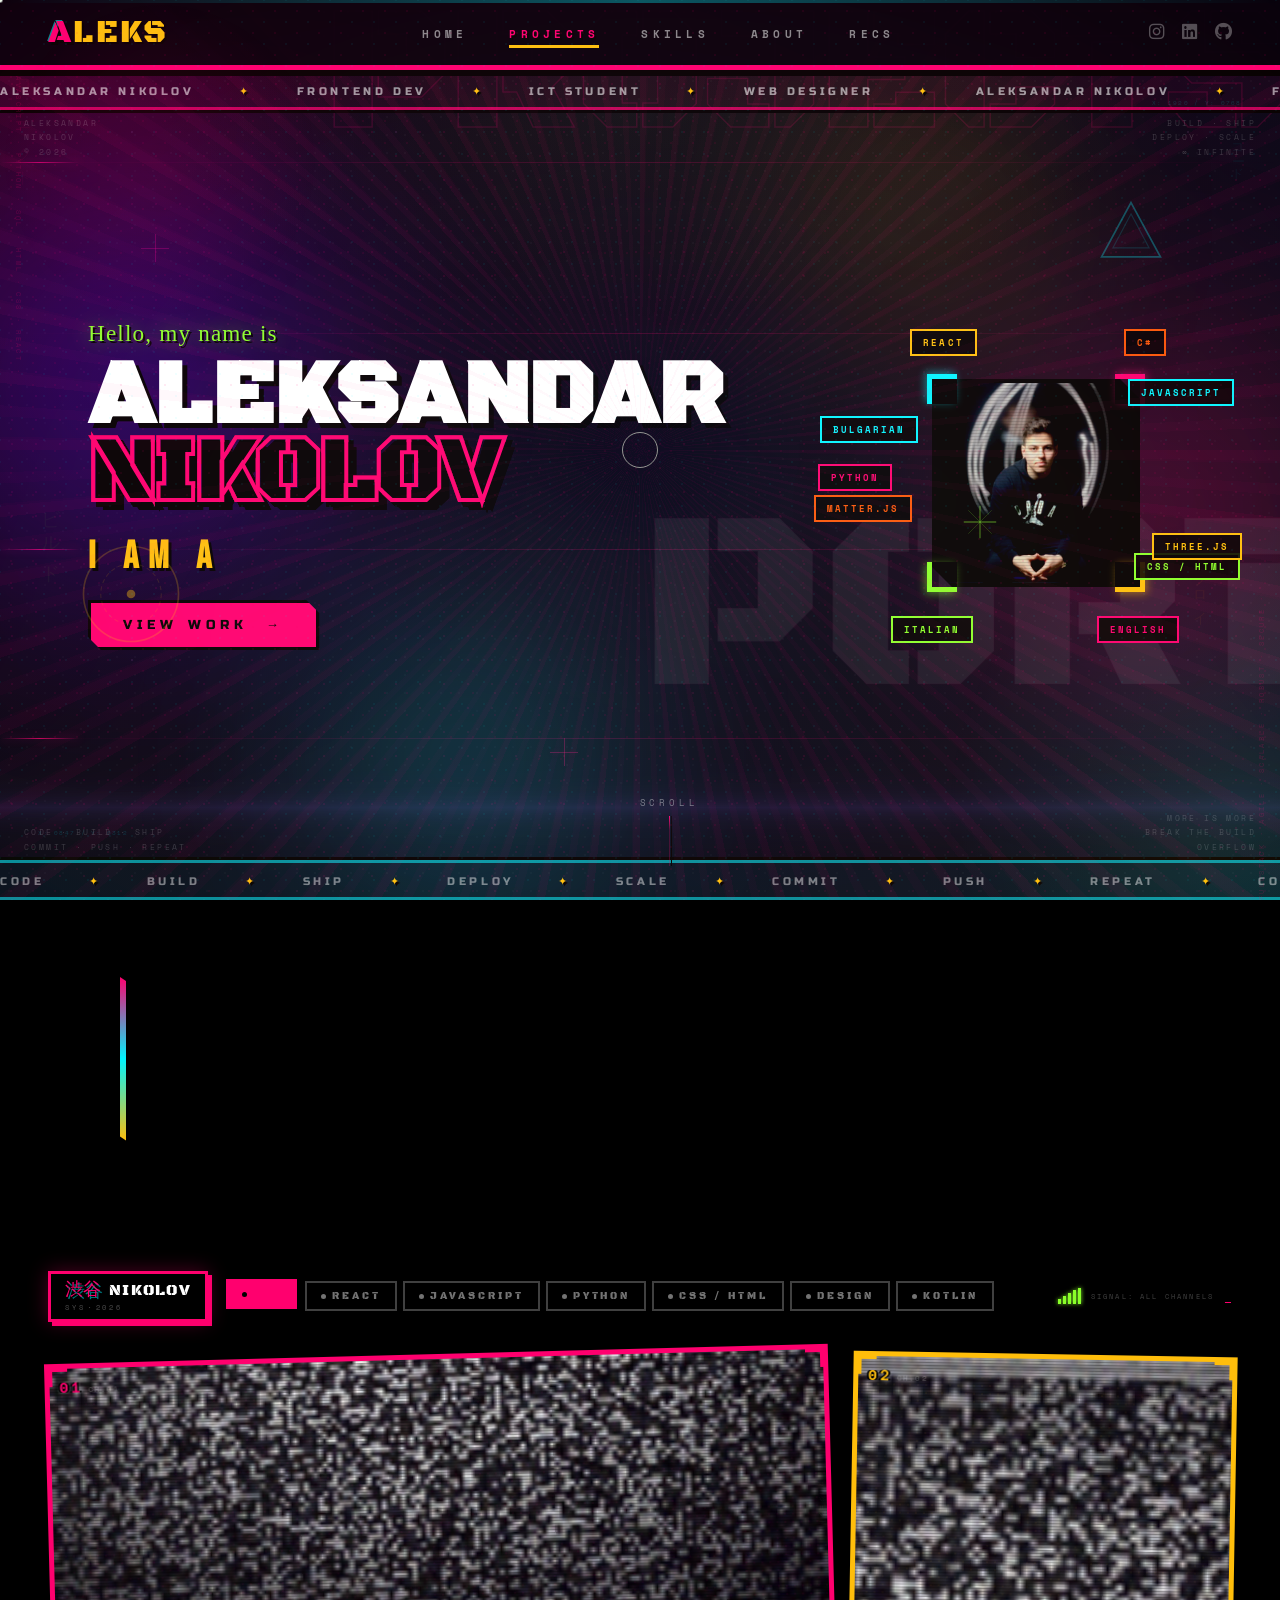
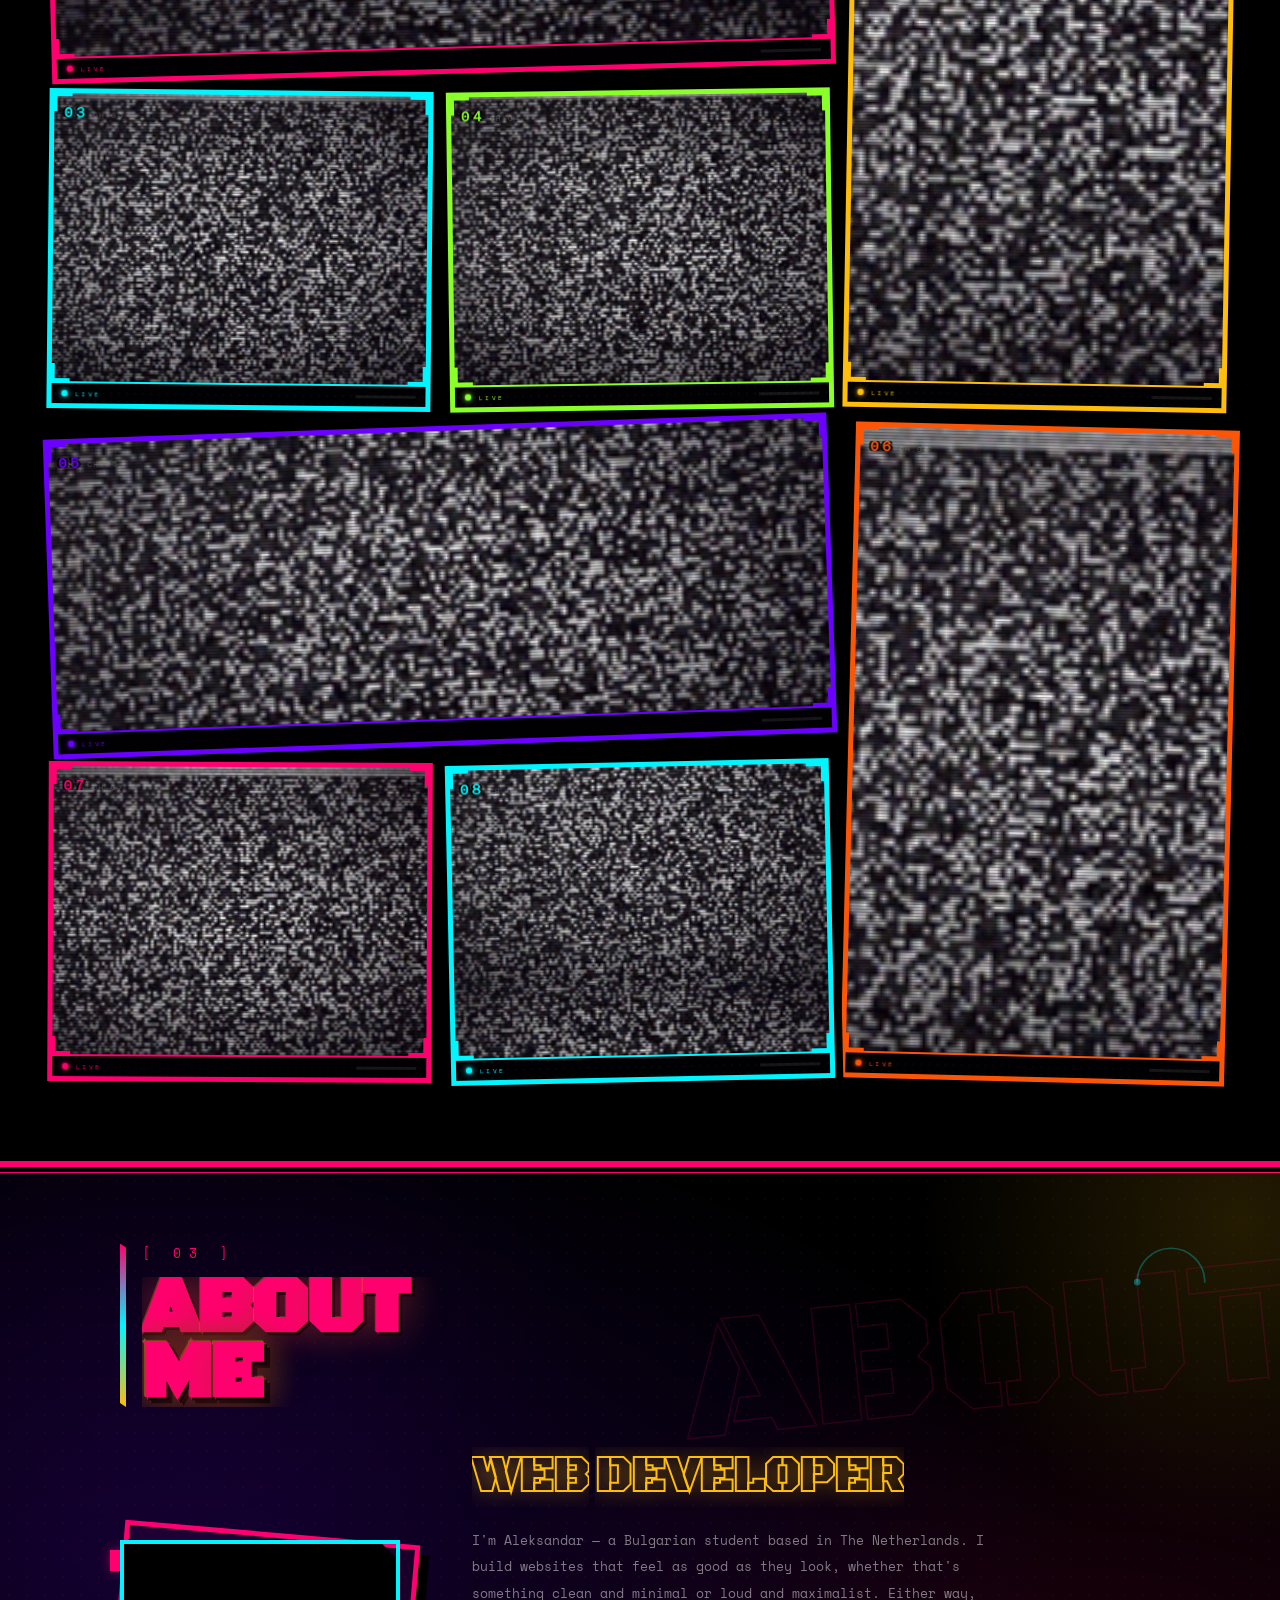
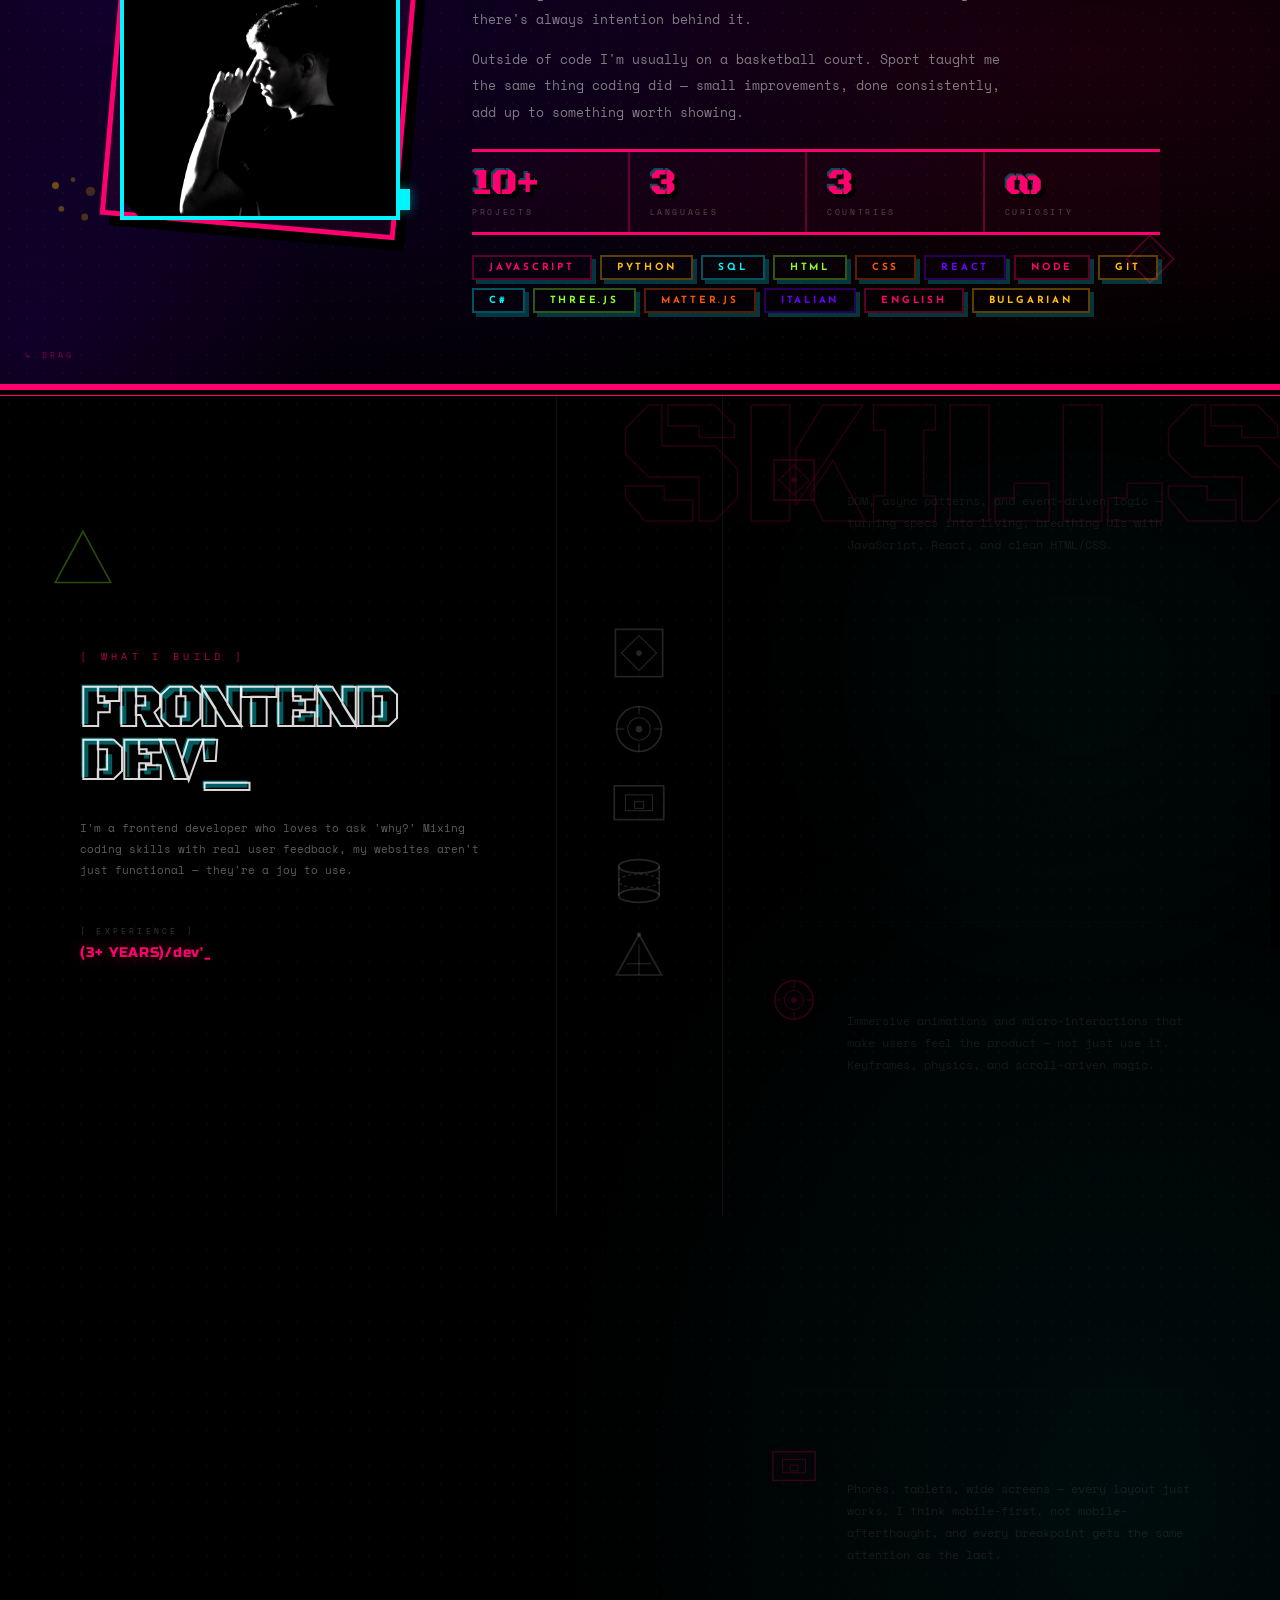
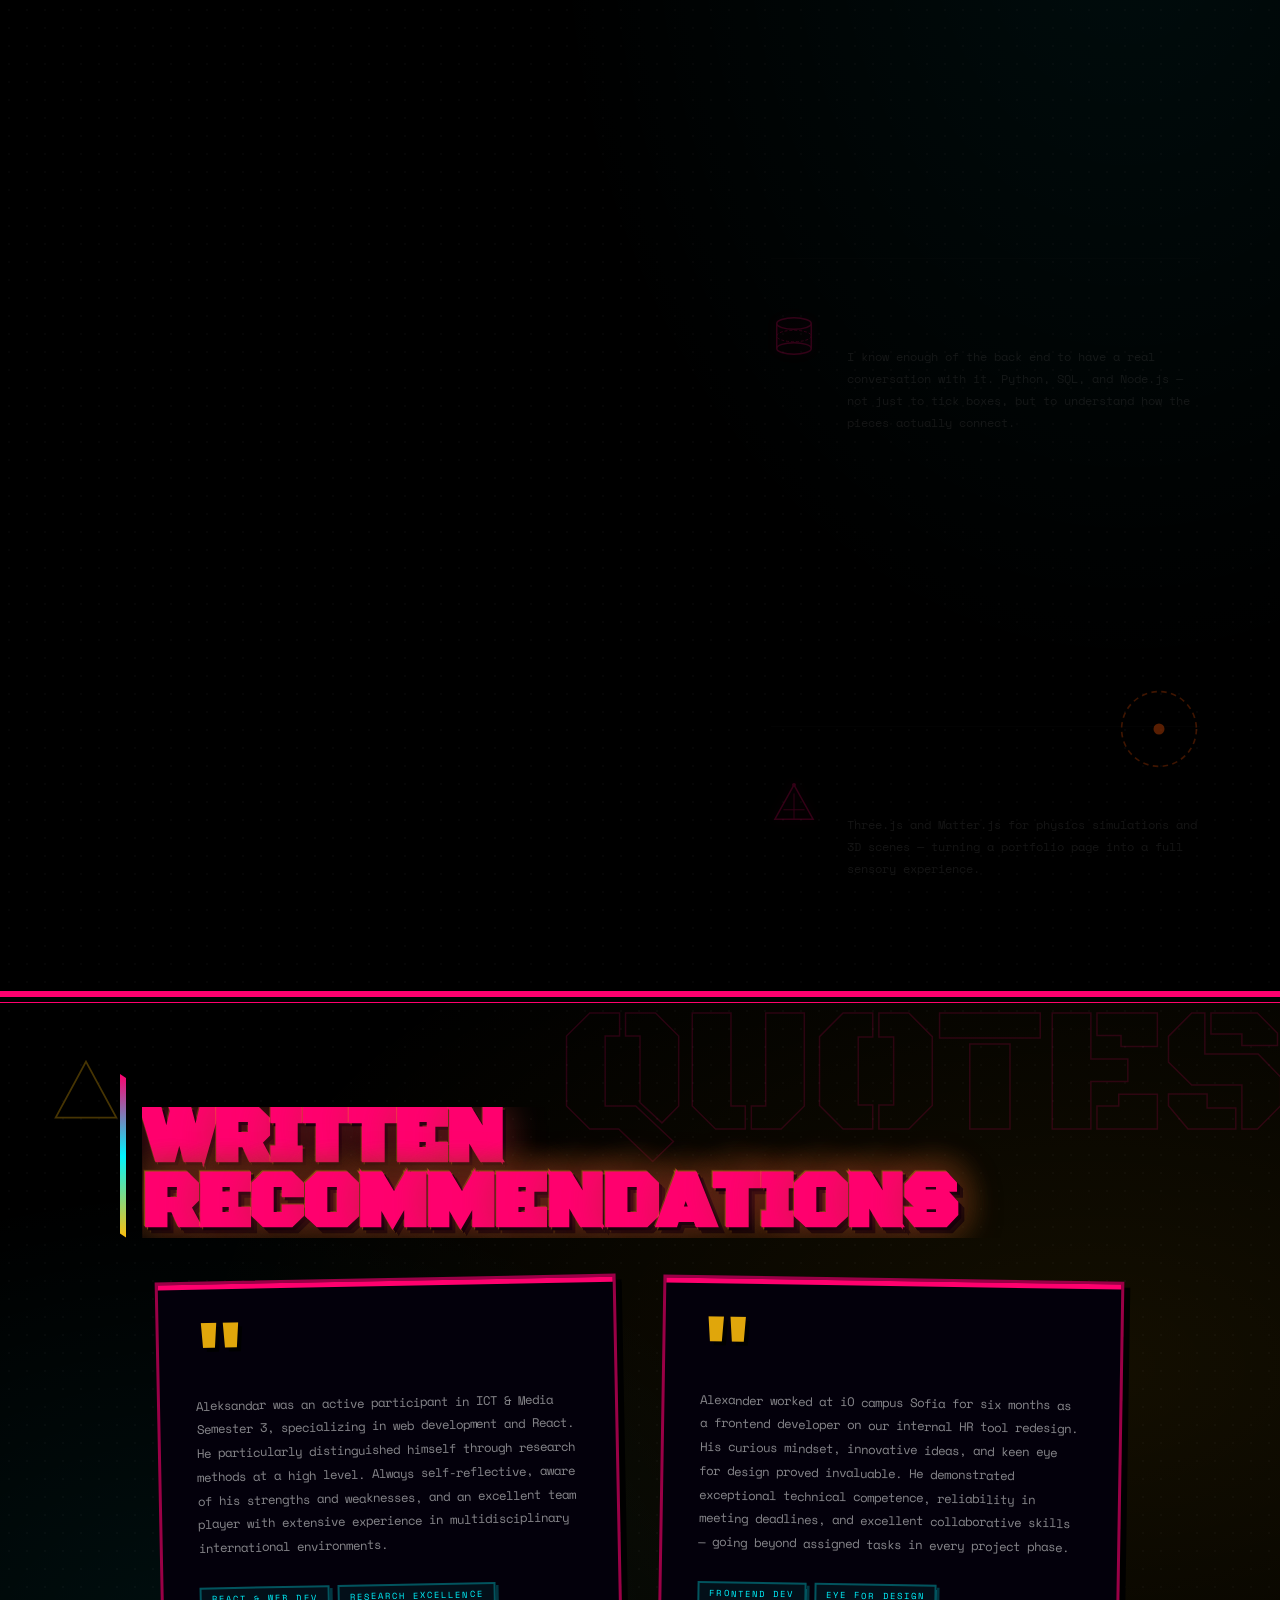
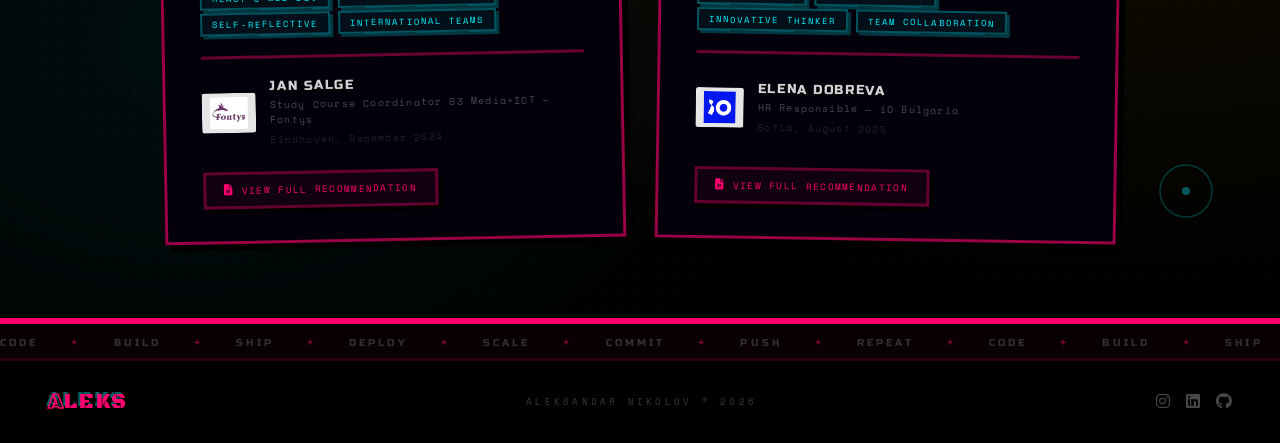
==== commit 23d72d55: "Add Spider-Verse visual effects and enhancements - Introduced interactive effects in spiderverse.js " ====
--- a/mainpage.html
+++ b/mainpage.html
@@ -966,5 +966,6 @@
   <script src="js/projects.js"></script>
   <script src="js/enhance.js"></script>
   <script src="js/postfx.js"></script>
+  <script src="js/spiderverse.js"></script>
 </body>
 </html>
--- a/css/mainpage.css
+++ b/css/mainpage.css
@@ -1299,27 +1299,24 @@
   max-width: var(--max-w); margin: 0 auto;
   padding: 0 48px 80px;
   display: grid;
-  grid-template-columns: repeat(12, 1fr);
-  grid-auto-rows: 80px;
-  gap: 12px;
+  grid-template-columns: repeat(3, 1fr);
+  grid-auto-rows: 320px;
+  gap: 16px;
   position: relative; z-index: 2;
 }
 
-/* Billboard size classes — varied Shibuya proportions */
-.bb-lg   { grid-column: span 5; grid-row: span 6; }
-.bb-tall { grid-column: span 3; grid-row: span 9; }
-.bb-wide { grid-column: span 7; grid-row: span 5; }
-.bb-md   { grid-column: span 4; grid-row: span 6; }
-
-/* Billboard layout slots (Shibuya crossing asymmetry) */
-.billboard[data-index="0"] { grid-column: 1 / span 5;  grid-row: 1 / span 6; }
-.billboard[data-index="1"] { grid-column: 6 / span 3;  grid-row: 1 / span 9; }
-.billboard[data-index="2"] { grid-column: 9 / span 4;  grid-row: 1 / span 5; }
-.billboard[data-index="3"] { grid-column: 1 / span 4;  grid-row: 7 / span 6; }
-.billboard[data-index="4"] { grid-column: 5 / span 5;  grid-row: 10 / span 6; }
-.billboard[data-index="5"] { grid-column: 9 / span 3;  grid-row: 6 / span 9; }
-.billboard[data-index="6"] { grid-column: 12 / span 1; grid-row: 1 / span 7; }
-.billboard[data-index="7"] { grid-column: 1 / span 8;  grid-row: 13 / span 5; }
+/* Billboard size classes — no-op at desktop (placements below take over) */
+.bb-lg, .bb-tall, .bb-wide, .bb-md { }
+
+/* Billboard layout — non-overlapping 3-col Shibuya mosaic */
+.billboard[data-index="0"] { grid-column: 1 / span 2; grid-row: 1; }
+.billboard[data-index="1"] { grid-column: 3;           grid-row: 1 / span 2; }
+.billboard[data-index="2"] { grid-column: 1;           grid-row: 2; }
+.billboard[data-index="3"] { grid-column: 2;           grid-row: 2; }
+.billboard[data-index="4"] { grid-column: 1 / span 2;  grid-row: 3; }
+.billboard[data-index="5"] { grid-column: 3;           grid-row: 3 / span 2; }
+.billboard[data-index="6"] { grid-column: 1;           grid-row: 4; }
+.billboard[data-index="7"] { grid-column: 2;           grid-row: 4; }
 
 /* ── Billboard outer frame (Spider-Verse thick outline) ──────── */
 .billboard {
@@ -1674,41 +1671,40 @@
 
 /* ── Responsive ───────────────────────────────────────────────── */
 @media (max-width: 1100px) {
-  .shibuya-wall { padding: 0 32px 60px; gap: 8px; grid-auto-rows: 64px; }
+  .shibuya-wall { padding: 0 32px 60px; gap: 12px; grid-auto-rows: 280px; }
 }
 @media (max-width: 900px) {
   .shibuya-wall {
-    grid-template-columns: repeat(6, 1fr);
-    grid-auto-rows: 80px;
-    gap: 8px; padding: 0 20px 60px;
+    grid-template-columns: 1fr 1fr;
+    grid-auto-rows: 260px;
+    gap: 10px; padding: 0 20px 60px;
   }
-  .billboard[data-index="0"] { grid-column: 1 / span 3; grid-row: 1 / span 5; }
-  .billboard[data-index="1"] { grid-column: 4 / span 3; grid-row: 1 / span 6; }
-  .billboard[data-index="2"] { grid-column: 1 / span 4; grid-row: 6 / span 4; }
-  .billboard[data-index="3"] { grid-column: 5 / span 2; grid-row: 7 / span 5; }
-  .billboard[data-index="4"] { grid-column: 1 / span 3; grid-row: 10 / span 5; }
-  .billboard[data-index="5"] { grid-column: 4 / span 3; grid-row: 12 / span 6; }
-  .billboard[data-index="6"] { grid-column: 1 / span 2; grid-row: 15 / span 5; }
-  .billboard[data-index="7"] { grid-column: 3 / span 4; grid-row: 18 / span 4; }
+  .billboard[data-index="0"] { grid-column: 1 / span 2; grid-row: 1; }
+  .billboard[data-index="1"] { grid-column: 2;           grid-row: 2 / span 2; }
+  .billboard[data-index="2"] { grid-column: 1;           grid-row: 2; }
+  .billboard[data-index="3"] { grid-column: 1;           grid-row: 3; }
+  .billboard[data-index="4"] { grid-column: 1 / span 2;  grid-row: 4; }
+  .billboard[data-index="5"] { grid-column: 2;           grid-row: 5 / span 2; }
+  .billboard[data-index="6"] { grid-column: 1;           grid-row: 5; }
+  .billboard[data-index="7"] { grid-column: 1;           grid-row: 6; }
   .shibuya-command-strip { padding: 0 20px; }
   .fbi-case-body { grid-template-columns: 1fr; }
   .fbi-img-wrap { min-height: 200px; border-right: none; border-bottom: 2px solid rgba(255,0,110,0.2); }
 }
 @media (max-width: 600px) {
   .shibuya-wall {
-    grid-template-columns: repeat(4, 1fr);
-    grid-auto-rows: 70px;
+    grid-template-columns: 1fr 1fr;
+    grid-auto-rows: 200px;
+    gap: 8px;
   }
-  .billboard[data-index="0"] { grid-column: 1 / span 2; grid-row: 1 / span 5; }
-  .billboard[data-index="1"] { grid-column: 3 / span 2; grid-row: 1 / span 6; }
-  .billboard[data-index="2"] { grid-column: 1 / span 4; grid-row: 6 / span 4; }
-  .billboard[data-index="3"] { grid-column: 1 / span 2; grid-row: 10 / span 5; }
-  .billboard[data-index="4"] { grid-column: 3 / span 2; grid-row: 10 / span 5; }
-  .billboard[data-index="5"] { grid-column: 1 / span 2; grid-row: 15 / span 6; }
-  .billboard[data-index="6"] { grid-column: 3 / span 2; grid-row: 15 / span 5; }
-  .billboard[data-index="7"] { grid-column: 1 / span 4; grid-row: 21 / span 4; }
-}
-
+  .billboard[data-index="0"],
+  .billboard[data-index="1"],
+  .billboard[data-index="2"],
+  .billboard[data-index="3"],
+  .billboard[data-index="4"],
+  .billboard[data-index="5"],
+  .billboard[data-index="6"],
+  .billboard[data-index="7"] { grid-column: unset; grid-row: unset; }
 }
 
 /* ═══════════════════════════════════════════════════════════════
@@ -2147,3 +2143,672 @@
   .fbi-case-links { flex-direction: column; align-items: flex-start; }
   .fbi-case-tech { display: none; }
 }
+
+
+/* ═══════════════════════════════════════════════════════════════
+   SPIDER-VERSE  ×  ACROSS THE MULTIVERSE  —  FULL COMIC OVERDRIVE
+   Every surface: Ben-Day halftone · ink borders · hard flat shadow
+   chroma split · on-twos snap · Spot portals · Shibuya neon
+   ═══════════════════════════════════════════════════════════════ */
+
+/* ── Design shorthand tokens ─────────────────────────────────── */
+:root {
+  --ink:            #000000;
+  --hard-shadow:    6px 6px 0 #000;
+  --hard-shadow-sm: 4px 4px 0 #000;
+  --hard-shadow-lg: 10px 10px 0 #000;
+}
+
+/* ── JS-injected impact words (spiderverse.js) ───────────────── */
+.sv-impact {
+  font-family: 'Black Ops One', 'Anton', sans-serif;
+  letter-spacing: -0.02em;
+  line-height: 1;
+  will-change: transform, opacity;
+  user-select: none;
+}
+
+/* ────────────────────────────────────────────────────────────────
+   BEN-DAY HALFTONE — vivid pink + cyan alternating dot grid
+   ──────────────────────────────────────────────────────────────── */
+.grid-bg {
+  background-image:
+    radial-gradient(circle, rgba(255,0,110,0.10) 1.4px, transparent 1.4px) !important;
+  background-size: 24px 24px !important;
+  animation: halftoneShift 90s linear infinite !important;
+}
+@keyframes halftoneShift {
+  from { background-position: 0 0; }
+  to   { background-position: 24px 24px; }
+}
+
+/* Replace noise overlay with two-color Ben-Day dots */
+body::before {
+  background-image:
+    radial-gradient(circle, rgba(255,0,110,0.08) 1.3px, transparent 1.3px),
+    radial-gradient(circle, rgba(0,245,255,0.055) 1.3px, transparent 1.3px) !important;
+  background-size: 22px 22px, 22px 22px !important;
+  background-position: 0 0, 11px 11px !important;
+  z-index: 9997 !important;
+  opacity: 1 !important;
+  mix-blend-mode: normal !important;
+}
+
+/* ────────────────────────────────────────────────────────────────
+   NAV — solid comic-panel header, no blur glass
+   ──────────────────────────────────────────────────────────────── */
+.topnav {
+  background: rgba(4,0,10,0.97) !important;
+  border-bottom: 5px solid var(--hot-pink) !important;
+  box-shadow: 0 6px 0 #000 !important;
+  backdrop-filter: none !important;
+  -webkit-backdrop-filter: none !important;
+}
+.topnav.scrolled {
+  background: #04000a !important;
+  box-shadow: 0 6px 0 #000, 0 10px 0 rgba(255,0,110,0.18) !important;
+}
+.topnav-logo {
+  color: var(--hot-pink) !important;
+  -webkit-text-stroke: 0 !important;
+  font-size: 2rem !important;
+  text-shadow:
+    3px 3px 0 #000,
+    -1px -1px 0 rgba(0,245,255,0.55) !important;
+  transition: text-shadow 0.12s step-start !important;
+}
+.topnav-logo span {
+  color: var(--electric-yellow) !important;
+  text-shadow: 2px 2px 0 #000 !important;
+}
+.topnav-logo:hover {
+  text-shadow:
+    4px 4px 0 #000,
+    -2px -2px 0 rgba(255,190,11,0.75) !important;
+}
+.tnav-link {
+  color: rgba(255,255,255,0.52) !important;
+  font-size: 0.70rem !important;
+  letter-spacing: 0.38em !important;
+}
+.tnav-link.active {
+  color: var(--hot-pink) !important;
+  text-shadow: 2px 2px 0 #000 !important;
+}
+.tnav-link:hover {
+  color: var(--electric-yellow) !important;
+  text-shadow: 2px 2px 0 #000 !important;
+}
+.tnav-link::after {
+  height: 3px !important;
+  background: var(--electric-yellow) !important;
+  box-shadow: none !important;
+}
+
+/* ────────────────────────────────────────────────────────────────
+   CTA BUTTON — flat ink-offset print button, on-twos snap
+   ──────────────────────────────────────────────────────────────── */
+.cta-btn {
+  border: 3px solid #000 !important;
+  box-shadow: 6px 6px 0 #000 !important;
+  letter-spacing: 0.4em !important;
+  transition: transform 0.1s step-start, box-shadow 0.1s step-start, background 0.1s step-start !important;
+  animation: glowPulse 2.5s ease-in-out infinite, reveal-up 0.8s 1.02s cubic-bezier(0.16,1,0.3,1) both !important;
+}
+.cta-btn:hover {
+  transform: translate(-4px,-4px) !important;
+  box-shadow: 10px 10px 0 #000 !important;
+  background: var(--electric-yellow) !important;
+  color: #000 !important;
+  filter: drop-shadow(3px 0 0 rgba(255,0,110,0.5)) !important;
+}
+
+/* ────────────────────────────────────────────────────────────────
+   HERO SECTION — ink frame upgrades
+   ──────────────────────────────────────────────────────────────── */
+.hero-bg-word {
+  opacity: 0.07 !important;
+  -webkit-text-stroke-width: 2px !important;
+  -webkit-text-stroke-color: rgba(255,0,110,0.22) !important;
+}
+.hero-name .name-line {
+  text-shadow: 5px 5px 0 #000 !important;
+}
+.hero-name .name-line.stroke {
+  -webkit-text-stroke: 4px var(--hot-pink) !important;
+  filter: url(#hero-chroma) drop-shadow(5px 5px 0 #000) !important;
+}
+.hero-role {
+  color: var(--electric-yellow) !important;
+  text-shadow: 3px 3px 0 #000 !important;
+  letter-spacing: 0.28em !important;
+}
+.hero-greeting {
+  text-shadow: 2px 2px 0 rgba(0,0,0,0.8) !important;
+}
+.img-frame img {
+  border: 4px solid #000 !important;
+  box-shadow: 8px 8px 0 #000 !important;
+  filter: saturate(0.88) contrast(1.18) !important;
+}
+.img-corner {
+  width: 30px !important;
+  height: 30px !important;
+  border-width: 5px !important;
+}
+.img-tag {
+  border-width: 2px !important;
+  box-shadow: none !important;
+  font-size: 0.58rem !important;
+  text-shadow: 1px 1px 0 #000 !important;
+  transition: transform 0.1s step-start, box-shadow 0.1s step-start !important;
+}
+.img-tag:hover {
+  transform: translateY(-4px) !important;
+  box-shadow: 4px 4px 0 #000 !important;
+}
+
+/* ────────────────────────────────────────────────────────────────
+   SECTION TITLES — "Animated on Twos" chroma split
+   ──────────────────────────────────────────────────────────────── */
+@keyframes spiderChroma {
+  0%,  83% {
+    filter:
+      drop-shadow(-4px -2px 0 rgba(0,245,255,0.42))
+      drop-shadow( 4px  2px 0 rgba(255,0,110,0.37));
+  }
+  84% {
+    filter:
+      drop-shadow(-11px -4px 0 rgba(0,245,255,0.95))
+      drop-shadow(  12px  4px 0 rgba(255,0,110,0.95))
+      drop-shadow(   0px  0px 4px rgba(255,190,11,0.55));
+  }
+  86% {
+    filter:
+      drop-shadow(-1px  0px 0 rgba(0,245,255,0.12))
+      drop-shadow( 2px  1px 0 rgba(255,0,110,0.12));
+  }
+  88% {
+    filter:
+      drop-shadow(-8px -3px 0 rgba(0,245,255,0.78))
+      drop-shadow(  9px  3px 0 rgba(255,0,110,0.73));
+  }
+  90%, 100% {
+    filter:
+      drop-shadow(-4px -2px 0 rgba(0,245,255,0.42))
+      drop-shadow( 4px  2px 0 rgba(255,0,110,0.37));
+  }
+}
+.section-title {
+  animation: spiderChroma 7s step-start infinite !important;
+  -webkit-text-stroke: 2.5px rgba(255,255,255,0.90) !important;
+  letter-spacing: -0.01em !important;
+  line-height: 0.85 !important;
+}
+.section-title span {
+  color: var(--hot-pink) !important;
+  -webkit-text-stroke-color: var(--hot-pink) !important;
+  filter: drop-shadow(3px 3px 0 #000) drop-shadow(-1px -1px 0 rgba(255,190,11,0.35)) !important;
+}
+.section-number {
+  font-size: 0.80rem !important;
+  letter-spacing: 0.60em !important;
+  color: var(--hot-pink) !important;
+  text-shadow: 2px 2px 0 #000 !important;
+}
+
+/* ────────────────────────────────────────────────────────────────
+   SECTION PANELS — thick comic-book panel borders
+   ──────────────────────────────────────────────────────────────── */
+.section-projects,
+.section-skills,
+.section-about,
+.section-testimonials {
+  border-top: 5px solid #000 !important;
+  border-bottom: 5px solid #000 !important;
+  box-shadow: 0 6px 0 var(--hot-pink), 0 -6px 0 var(--hot-pink) !important;
+}
+
+/* Per-section halftone mood overlay */
+.section-projects::after,
+.section-skills::after,
+.section-about::after,
+.section-testimonials::after {
+  content: '' !important;
+  position: absolute !important;
+  inset: 0 !important;
+  z-index: 0 !important;
+  pointer-events: none !important;
+  background-image: radial-gradient(circle, rgba(255,255,255,0.022) 1.5px, transparent 1.5px) !important;
+  background-size: 18px 18px !important;
+}
+
+/* ────────────────────────────────────────────────────────────────
+   SECTION HEADER — hot pink / cyan / yellow gradient left stripe
+   ──────────────────────────────────────────────────────────────── */
+.section-header {
+  position: relative !important;
+  padding-left: 22px !important;
+}
+.section-header::before {
+  content: '' !important;
+  position: absolute !important;
+  left: 0 !important;
+  top: 0 !important;
+  bottom: 0 !important;
+  width: 6px !important;
+  background: linear-gradient(180deg,
+    var(--hot-pink) 0%,
+    var(--vivid-cyan) 50%,
+    var(--electric-yellow) 100%) !important;
+  box-shadow: 3px 0 0 #000 !important;
+  clip-path: polygon(0 0, 100% 4px, 100% 100%, 0 calc(100% - 4px)) !important;
+}
+
+/* ────────────────────────────────────────────────────────────────
+   BILLBOARD FRAMES — neon ink border, flat pop shadow
+   ──────────────────────────────────────────────────────────────── */
+.bb-outer-frame {
+  border-width: 5px !important;
+  box-shadow:
+    8px 8px 0 #000,
+    0 0 0 2px #000 !important;
+}
+.bb-outer-frame:hover {
+  box-shadow:
+    12px 12px 0 #000,
+    0 0 0 2px #000,
+    0 0 40px rgba(255,0,110,0.30) !important;
+  transform: translate(-2px,-2px) !important;
+}
+.bb-open-btn {
+  transition: transform 0.1s step-start, box-shadow 0.1s step-start !important;
+}
+.bb-open-btn:hover {
+  transform: translate(-4px,-4px) !important;
+  box-shadow: 6px 6px 0 #000 !important;
+  filter: drop-shadow(3px 0 0 rgba(0,245,255,0.65)) drop-shadow(-3px 0 0 rgba(255,0,110,0.65)) !important;
+}
+.billboard {
+  transition:
+    transform 0.25s cubic-bezier(0.34,1.56,0.64,1),
+    opacity 0.15s step-start,
+    filter 0.15s step-start !important;
+}
+
+/* ────────────────────────────────────────────────────────────────
+   ABOUT IMAGE — angular comic-panel frame (z-index fix kept)
+   ──────────────────────────────────────────────────────────────── */
+.about-img-ring {
+  border-radius: 0 !important;
+}
+.about-img-ring::before,
+.about-img-ring::after {
+  border-radius: 0 !important;
+  animation: none !important;
+}
+/* Hot-pink depth panel: sits behind the photo */
+.about-img-ring::before {
+  border: 5px solid var(--hot-pink) !important;
+  box-shadow: 10px 10px 0 #000 !important;
+  transform: rotate(5deg) !important;
+  z-index: 0 !important;
+  inset: -8px !important;
+  background: rgba(255,0,110,0.05) !important;
+}
+/* Cyan overlay border: sits ON TOP of the photo */
+.about-img-ring::after {
+  border: 4px solid var(--vivid-cyan) !important;
+  box-shadow: none !important;
+  transform: none !important;
+  z-index: 2 !important;
+  inset: 0 !important;
+  pointer-events: none !important;
+  background: transparent !important;
+}
+.about-img-ring img {
+  border-radius: 0 !important;
+  width: 100% !important;
+  height: 100% !important;
+  object-fit: cover !important;
+  clip-path: polygon(0 0, calc(100% - 22px) 0, 100% 22px, 100% 100%, 22px 100%, 0 calc(100% - 22px)) !important;
+  z-index: 1 !important;
+  border: none !important;
+  box-shadow: 5px 5px 0 #000 !important;
+  filter: saturate(0.9) contrast(1.15) !important;
+}
+
+/* ── About stats strip ───────────────────────────────────────── */
+.about-stat-n {
+  text-shadow: 4px 4px 0 #000, -2px -2px 0 rgba(0,245,255,0.30) !important;
+}
+.about-stats {
+  border-top: 3px solid var(--hot-pink) !important;
+  border-bottom: 3px solid var(--hot-pink) !important;
+  background: rgba(255,0,110,0.04) !important;
+}
+.about-stat {
+  border-right-color: rgba(255,0,110,0.35) !important;
+  border-right-width: 2px !important;
+}
+
+/* ────────────────────────────────────────────────────────────────
+   SKILL TAGS — heavy ink chip
+   ──────────────────────────────────────────────────────────────── */
+.skill-tags span {
+  border-width: 2px !important;
+  text-shadow: 1px 1px 0 rgba(0,0,0,0.85) !important;
+  box-shadow: 4px 4px 0 rgba(0,245,255,0.22) !important;
+  transition: all 0.1s step-start !important;
+}
+.skill-tags span:hover {
+  box-shadow: 5px 5px 0 #000 !important;
+  transform: translate(-3px,-3px) !important;
+  filter: drop-shadow(2px 0 0 rgba(255,0,110,0.55)) !important;
+}
+
+/* ────────────────────────────────────────────────────────────────
+   SKILLS SECTION — clean, no texture override
+   ──────────────────────────────────────────────────────────────── */
+.section-skills {
+  background-image: none !important;
+}
+/* Keep halftone ::after, clear conflicts */
+.section-skills::after {
+  content: '' !important;
+}
+.ft-item.active .ft-icon-wrap {
+  filter: drop-shadow(4px 4px 0 #000) drop-shadow(-2px -2px 0 rgba(0,245,255,0.42)) !important;
+}
+.ft-title {
+  text-shadow: 5px 5px 0 #000, -2px -2px 0 rgba(0,245,255,0.38) !important;
+}
+
+/* ────────────────────────────────────────────────────────────────
+   TESTIMONIAL CARDS — hand-tossed comic speech panels
+   ──────────────────────────────────────────────────────────────── */
+.tcard {
+  background: rgba(4,0,12,0.98) !important;
+  border: 4px solid var(--hot-pink) !important;
+  box-shadow: 8px 8px 0 #000 !important;
+  clip-path: none !important;
+  transition: transform 0.1s step-start, box-shadow 0.1s step-start, border-color 0.1s step-start !important;
+}
+.tcard:nth-child(odd)  { transform: rotate(-1.1deg) !important; }
+.tcard:nth-child(even) { transform: rotate(0.9deg) !important; }
+.tcard:hover {
+  transform: rotate(0deg) translateY(-10px) !important;
+  box-shadow: 12px 12px 0 #000 !important;
+  border-color: var(--electric-yellow) !important;
+}
+.tcard-accent-line {
+  height: 5px !important;
+  background: var(--hot-pink) !important;
+  box-shadow: none !important;
+  transform: scaleX(1) !important;
+}
+.tcard:hover .tcard-accent-line {
+  background: var(--electric-yellow) !important;
+}
+.tcard-quote-mark {
+  color: var(--electric-yellow) !important;
+  opacity: 0.88 !important;
+  text-shadow: 4px 4px 0 #000 !important;
+}
+.tcard-name { text-shadow: 2px 2px 0 #000 !important; }
+.tcard-attr { border-top: 3px solid rgba(255,0,110,0.40) !important; }
+.tcard-avatar {
+  border-radius: 0 !important;
+  border-width: 3px !important;
+  box-shadow: 4px 4px 0 #000 !important;
+  clip-path: polygon(0 0, calc(100% - 8px) 0, 100% 8px, 100% 100%, 8px 100%, 0 calc(100% - 8px)) !important;
+}
+
+/* Recommendation cards */
+.rec-card {
+  border: 3px solid rgba(255,0,110,0.60) !important;
+  box-shadow: 6px 6px 0 #000 !important;
+}
+.rec-tag {
+  border-width: 2px !important;
+  box-shadow: 3px 3px 0 rgba(0,245,255,0.22) !important;
+}
+.rec-view-btn {
+  border-width: 3px !important;
+  box-shadow: 4px 4px 0 #000 !important;
+  transition: all 0.1s step-start !important;
+}
+.rec-view-btn:hover {
+  transform: translate(-3px,-3px) !important;
+  box-shadow: 7px 7px 0 #000 !important;
+}
+
+/* ────────────────────────────────────────────────────────────────
+   FILTER BUTTONS — on-twos snap, hard ink treatment
+   ──────────────────────────────────────────────────────────────── */
+.filter-btn {
+  border: 2px solid rgba(255,255,255,0.25) !important;
+  transition: all 0.1s step-start !important;
+  letter-spacing: 0.30em !important;
+}
+.filter-btn.active {
+  border-color: var(--hot-pink) !important;
+  box-shadow: 5px 5px 0 #000 !important;
+  text-shadow: 1px 1px 0 #000 !important;
+  transform: translate(-2px,-2px) !important;
+}
+.filter-btn:hover:not(.active) {
+  transform: translate(-2px,-2px) !important;
+  box-shadow: 3px 3px 0 #000 !important;
+  border-color: rgba(255,190,11,0.65) !important;
+  color: var(--electric-yellow) !important;
+}
+
+/* ────────────────────────────────────────────────────────────────
+   FBI CASE PANEL
+   ──────────────────────────────────────────────────────────────── */
+.fbi-case-panel {
+  border-width: 5px !important;
+  box-shadow: 12px 12px 0 #000, 0 0 80px rgba(255,0,110,0.20) !important;
+}
+.fbi-case-link {
+  box-shadow: 5px 5px 0 #000 !important;
+  transition: all 0.1s step-start !important;
+}
+.fbi-case-link:hover {
+  transform: translate(-4px,-4px) !important;
+  box-shadow: 9px 9px 0 #000 !important;
+}
+
+/* ────────────────────────────────────────────────────────────────
+   MARQUEE TICKERS — vivid saturated comic strip
+   ──────────────────────────────────────────────────────────────── */
+.section-marquee {
+  border-top: 3px solid rgba(255,0,110,0.72) !important;
+  border-bottom: 3px solid rgba(255,0,110,0.72) !important;
+  box-shadow: 0 3px 0 #000, 0 -3px 0 #000 !important;
+  background: rgba(255,0,110,0.05) !important;
+}
+.section-marquee-inner {
+  color: rgba(255,255,255,0.58) !important;
+}
+.section-marquee-inner .bullet {
+  font-size: 1em !important;
+  text-shadow: 2px 2px 0 #000 !important;
+  color: var(--electric-yellow) !important;
+}
+
+/* ────────────────────────────────────────────────────────────────
+   FOOTER — comic back-cover treatment
+   ──────────────────────────────────────────────────────────────── */
+.site-footer {
+  border-top: 6px solid var(--hot-pink) !important;
+  box-shadow: 0 -6px 0 #000 !important;
+}
+.footer-marquee {
+  border-bottom-width: 3px !important;
+  box-shadow: 0 3px 0 #000 !important;
+}
+.footer-logo {
+  text-shadow: 4px 4px 0 #000, -2px -2px 0 rgba(0,245,255,0.38) !important;
+}
+
+/* ────────────────────────────────────────────────────────────────
+   LOADER — full Spider-Verse opening card
+   ──────────────────────────────────────────────────────────────── */
+.loader-name {
+  text-shadow: 7px 7px 0 #000, -3px -3px 0 rgba(0,245,255,0.50) !important;
+}
+.loader-bar-wrap {
+  /* Use outline so border-box doesn't crush the 3px content height */
+  outline: 3px solid #000 !important;
+  outline-offset: 2px !important;
+  box-shadow: 5px 5px 0 #000 !important;
+}
+
+/* ────────────────────────────────────────────────────────────────
+   SCROLL INDICATOR
+   ──────────────────────────────────────────────────────────────── */
+.scroll-line { box-shadow: 2px 0 0 #000 !important; }
+
+/* ────────────────────────────────────────────────────────────────
+   PROJECTS — Spot portal ambient at corners
+   ──────────────────────────────────────────────────────────────── */
+.section-projects::before {
+  content: '' !important;
+  position: absolute !important;
+  inset: 0 !important;
+  pointer-events: none !important;
+  z-index: 0 !important;
+  background:
+    radial-gradient(circle at 3% 10%, rgba(255,0,110,0.14) 0%, transparent 22%),
+    radial-gradient(circle at 97% 90%, rgba(0,245,255,0.11) 0%, transparent 20%),
+    radial-gradient(ellipse 65% 40% at 50% 12%, rgba(138,255,42,0.05) 0%, transparent 60%) !important;
+}
+
+/* ────────────────────────────────────────────────────────────────
+   ABOUT — multiverse portal ambient light
+   ──────────────────────────────────────────────────────────────── */
+.section-about::before {
+  background:
+    radial-gradient(circle at 97% 6%, rgba(255,190,11,0.14) 0%, transparent 22%),
+    radial-gradient(circle at 2%  94%, rgba(106,0,255,0.12) 0%, transparent 20%),
+    radial-gradient(ellipse 70% 60% at 15% 50%, rgba(106,0,255,0.18) 0%, transparent 100%),
+    radial-gradient(ellipse 50% 40% at 85% 60%, rgba(255,0,110,0.10) 0%, transparent 100%) !important;
+}
+
+/* ────────────────────────────────────────────────────────────────
+   PORTAL PULSE — Spot's ink-ring signature animation
+   ──────────────────────────────────────────────────────────────── */
+@keyframes portalPulse {
+  0%   { opacity: 0.22; transform: scale(1)    rotate(0deg); }
+  50%  { opacity: 0.40; transform: scale(1.08) rotate(180deg); }
+  100% { opacity: 0.22; transform: scale(1)    rotate(360deg); }
+}
+
+/* ────────────────────────────────────────────────────────────────
+   SPEED LINES — radial comic action lines on hero
+   ──────────────────────────────────────────────────────────────── */
+.section-hero::before {
+  content: '' !important;
+  position: absolute !important;
+  inset: 0 !important;
+  z-index: 1 !important;
+  pointer-events: none !important;
+  background: repeating-conic-gradient(
+    from 0deg at 50% 50%,
+    rgba(255,0,110,0.028) 0deg 1.2deg,
+    transparent 1.2deg 6deg
+  ) !important;
+}
+
+/* ────────────────────────────────────────────────────────────────
+   AMBIENT ORBS — boosted saturation for Spider-Verse pops
+   ──────────────────────────────────────────────────────────────── */
+.orb1 {
+  background: radial-gradient(circle, rgba(106,0,255,0.55) 0%, transparent 70%) !important;
+  opacity: 0.80 !important;
+}
+.orb2 {
+  background: radial-gradient(circle, rgba(255,0,110,0.45) 0%, transparent 70%) !important;
+  opacity: 0.75 !important;
+}
+.orb3 {
+  background: radial-gradient(circle, rgba(0,245,255,0.38) 0%, transparent 70%) !important;
+  opacity: 0.70 !important;
+}
+.orb4 {
+  background: radial-gradient(circle, rgba(255,190,11,0.30) 0%, transparent 70%) !important;
+  opacity: 0.65 !important;
+}
+
+/* ────────────────────────────────────────────────────────────────
+   GHOST BACKGROUND WORDS — more visible comic-book watermarks
+   ──────────────────────────────────────────────────────────────── */
+.section-bg-word {
+  -webkit-text-stroke: 1.5px rgba(255,0,110,0.18) !important;
+  opacity: 0.85 !important;
+}
+
+/* ────────────────────────────────────────────────────────────────
+   HERO GREETING — hand-scrawl with ink glow
+   ──────────────────────────────────────────────────────────────── */
+.hero-greeting {
+  font-size: clamp(0.95rem, 2vw, 1.45rem) !important;
+  color: var(--lime) !important;
+  text-shadow:
+    2px 2px 0 #000,
+    0 0 20px rgba(138,255,42,0.55) !important;
+  letter-spacing: 0.05em !important;
+}
+
+/* ────────────────────────────────────────────────────────────────
+   SECTION MARQUEE REVERSE — contrasting color for the bottom strip
+   ──────────────────────────────────────────────────────────────── */
+.section-marquee.reverse {
+  background: rgba(0,245,255,0.04) !important;
+  border-color: rgba(0,245,255,0.55) !important;
+}
+.reverse .section-marquee-inner,
+.reverse-inner {
+  color: rgba(255,255,255,0.45) !important;
+}
+
+/* ────────────────────────────────────────────────────────────────
+   GLYPH LAYER — boost pink scanner lines
+   ──────────────────────────────────────────────────────────────── */
+.glyph-line {
+  background: linear-gradient(
+    90deg,
+    transparent 0%,
+    rgba(255,0,110,0.12) 30%,
+    rgba(255,0,110,0.20) 50%,
+    rgba(255,0,110,0.12) 70%,
+    transparent 100%
+  ) !important;
+}
+.glyph-seg {
+  background: linear-gradient(90deg, transparent, rgba(255,0,110,0.75), transparent) !important;
+  box-shadow: 0 0 8px rgba(255,0,110,0.45) !important;
+}
+
+/* ────────────────────────────────────────────────────────────────
+   RESPONSIVE — strip heavy effects on small screens
+   ──────────────────────────────────────────────────────────────── */
+@media (max-width: 900px) {
+  .tcard:nth-child(odd),
+  .tcard:nth-child(even) { transform: none !important; }
+  .section-title { filter: none !important; animation: none !important; }
+  .section-header::before { display: none !important; }
+  .section-header { padding-left: 0 !important; }
+  body::before { background-size: 20px 20px, 20px 20px !important; }
+}
+@media (max-width: 600px) {
+  .bb-outer-frame { box-shadow: 5px 5px 0 #000, 0 0 0 2px #000 !important; }
+  .section-projects,
+  .section-skills,
+  .section-about,
+  .section-testimonials {
+    box-shadow: none !important;
+  }
+}
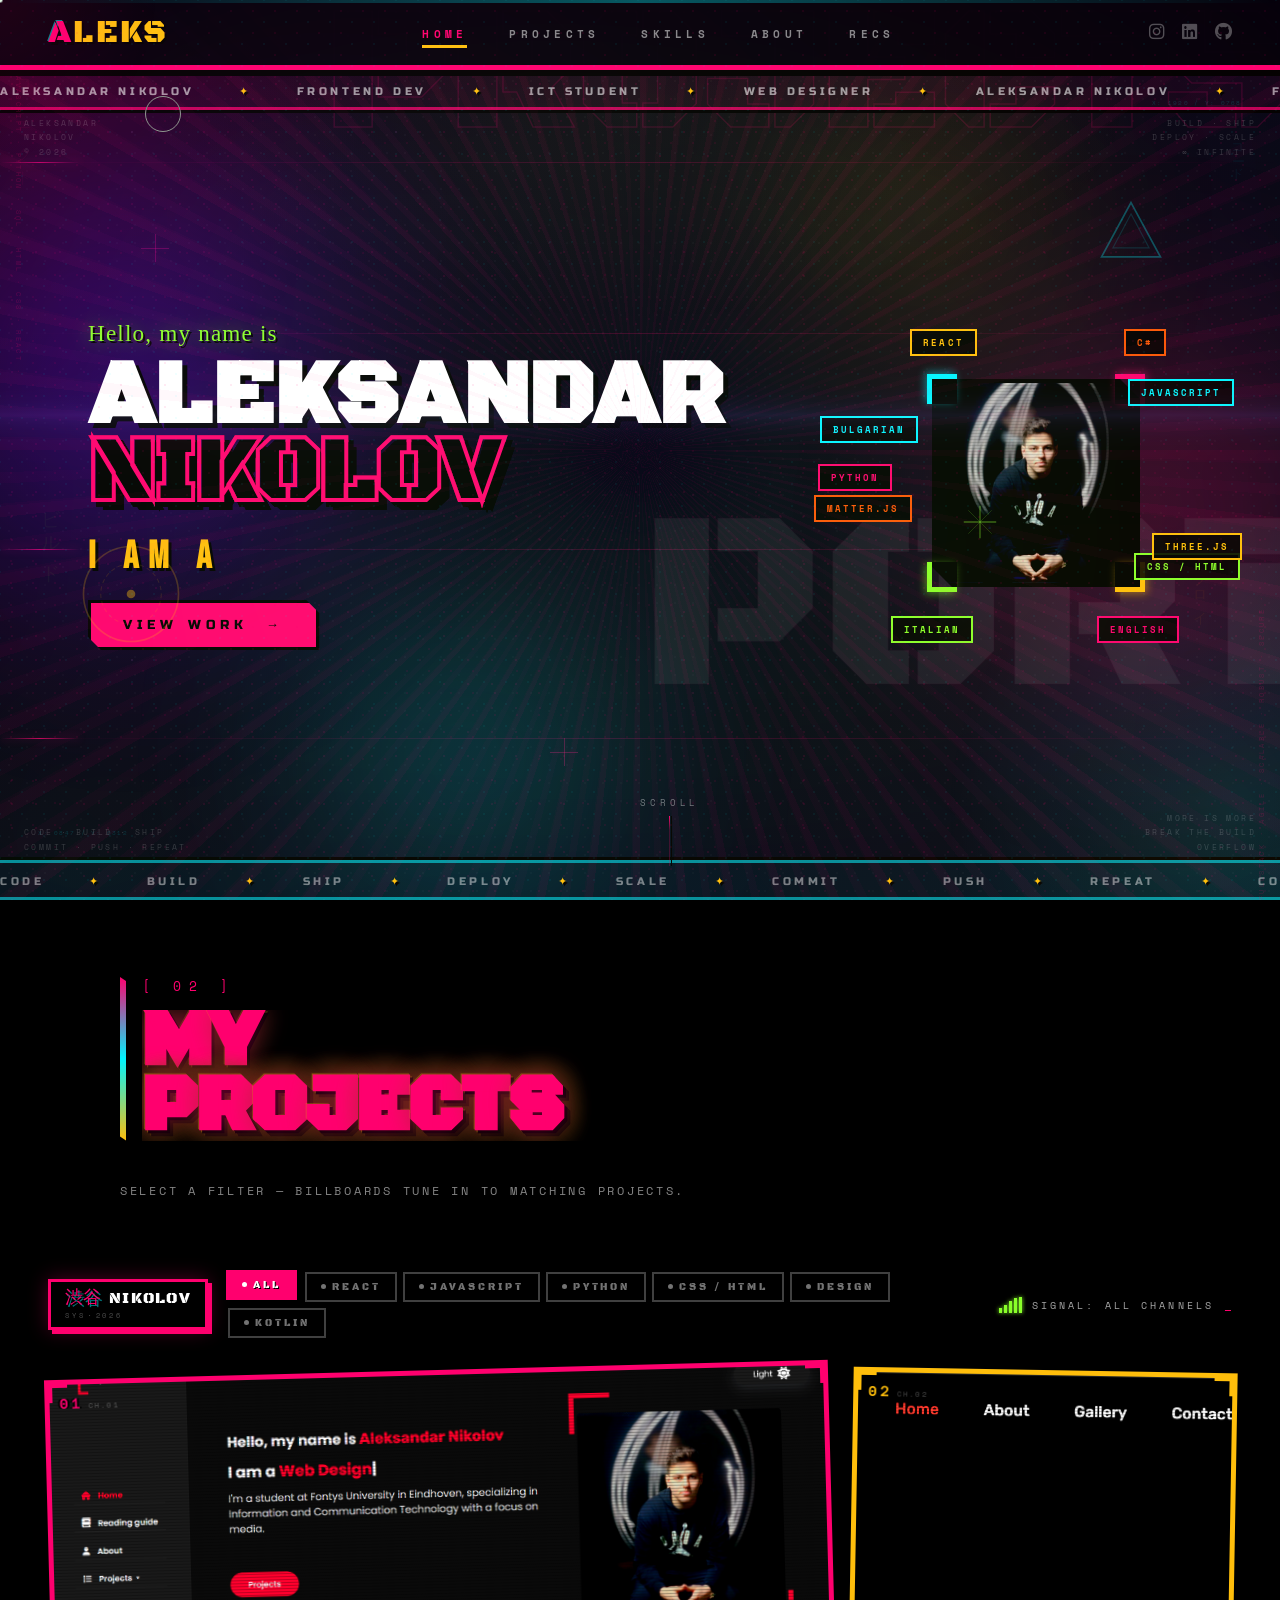
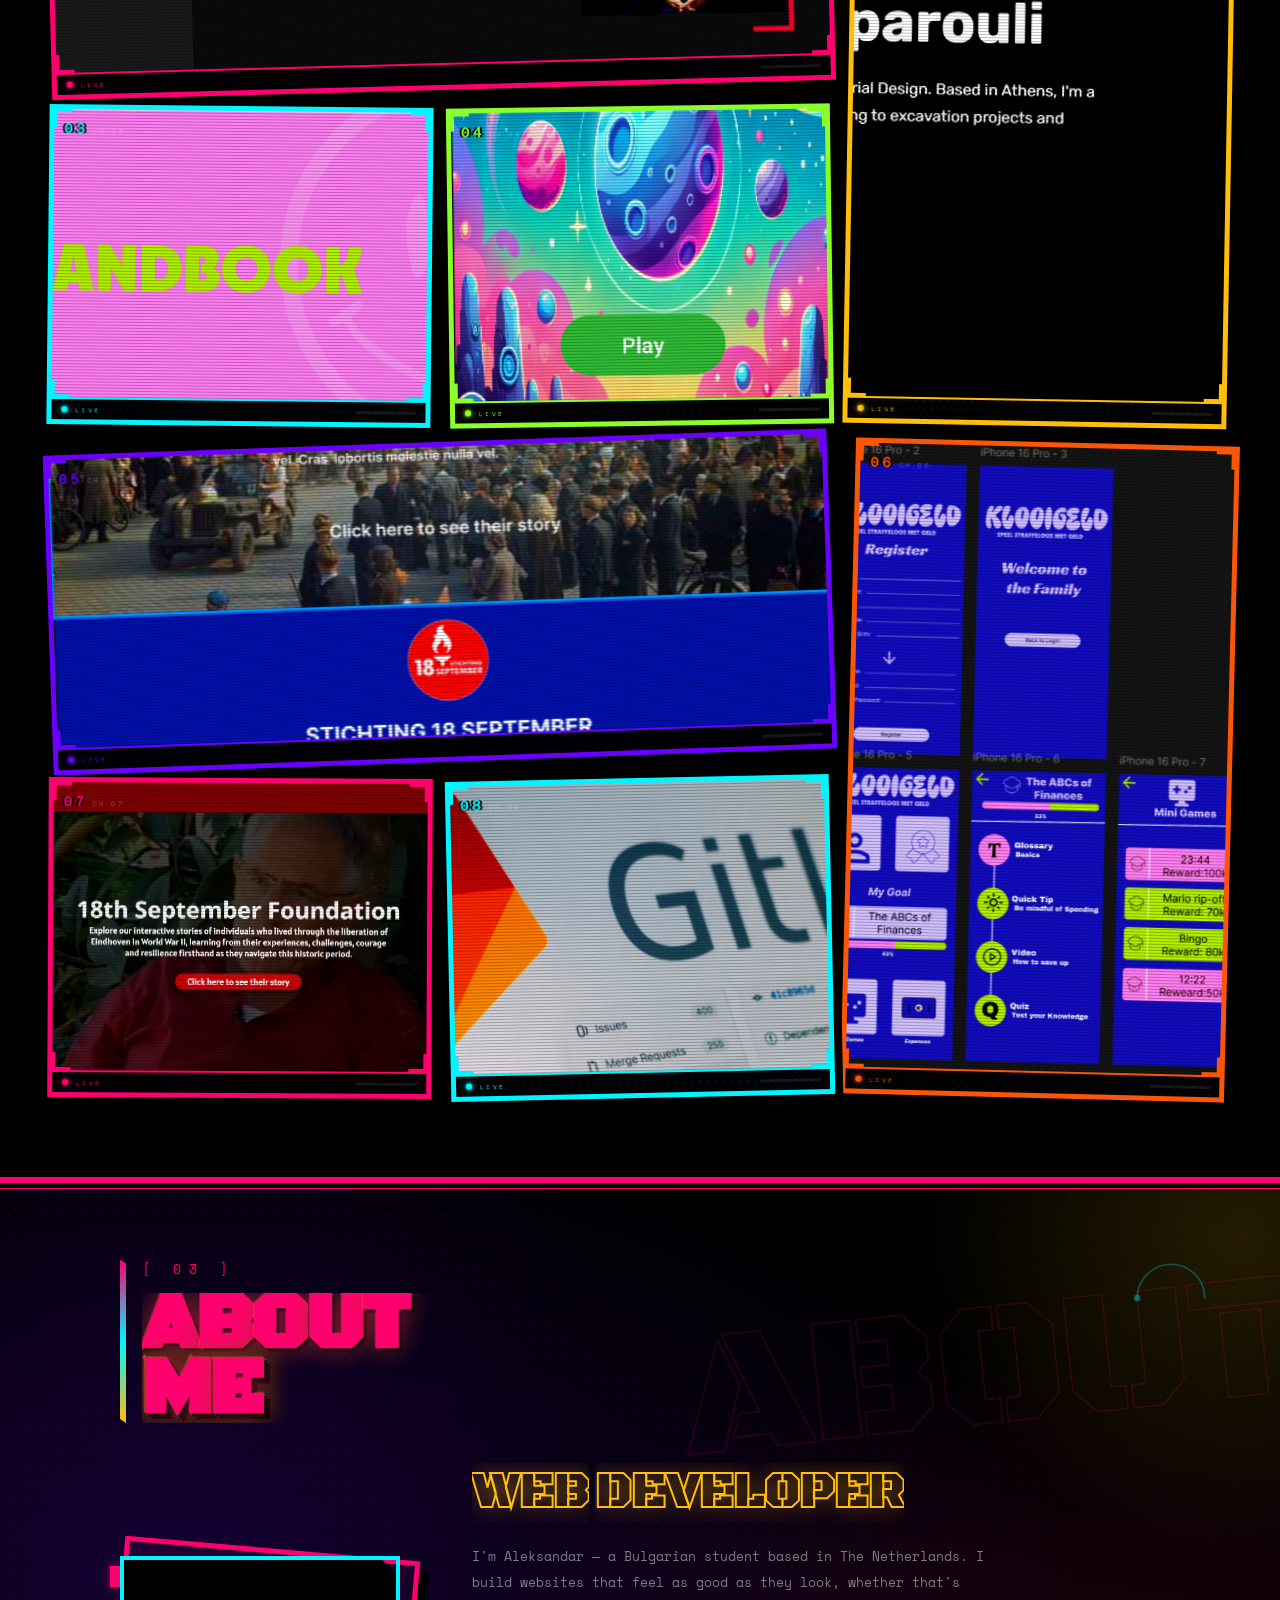
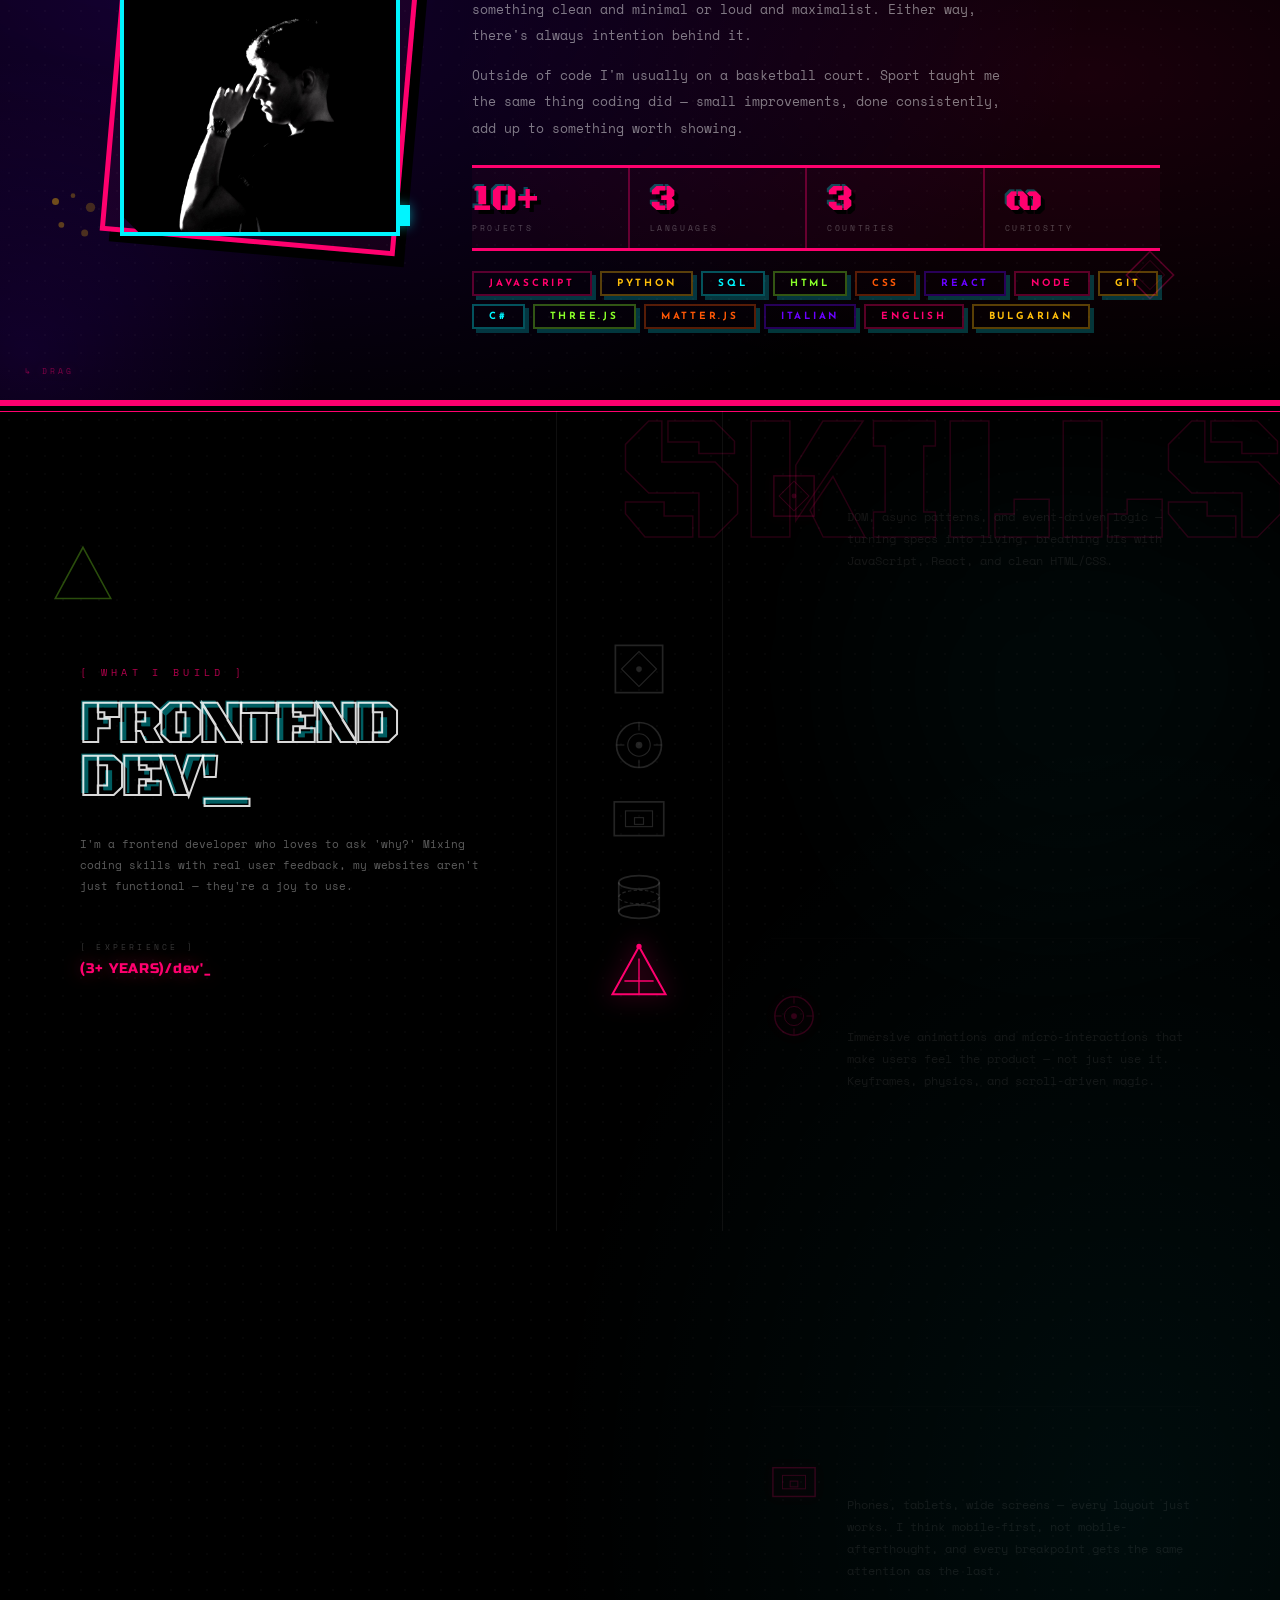
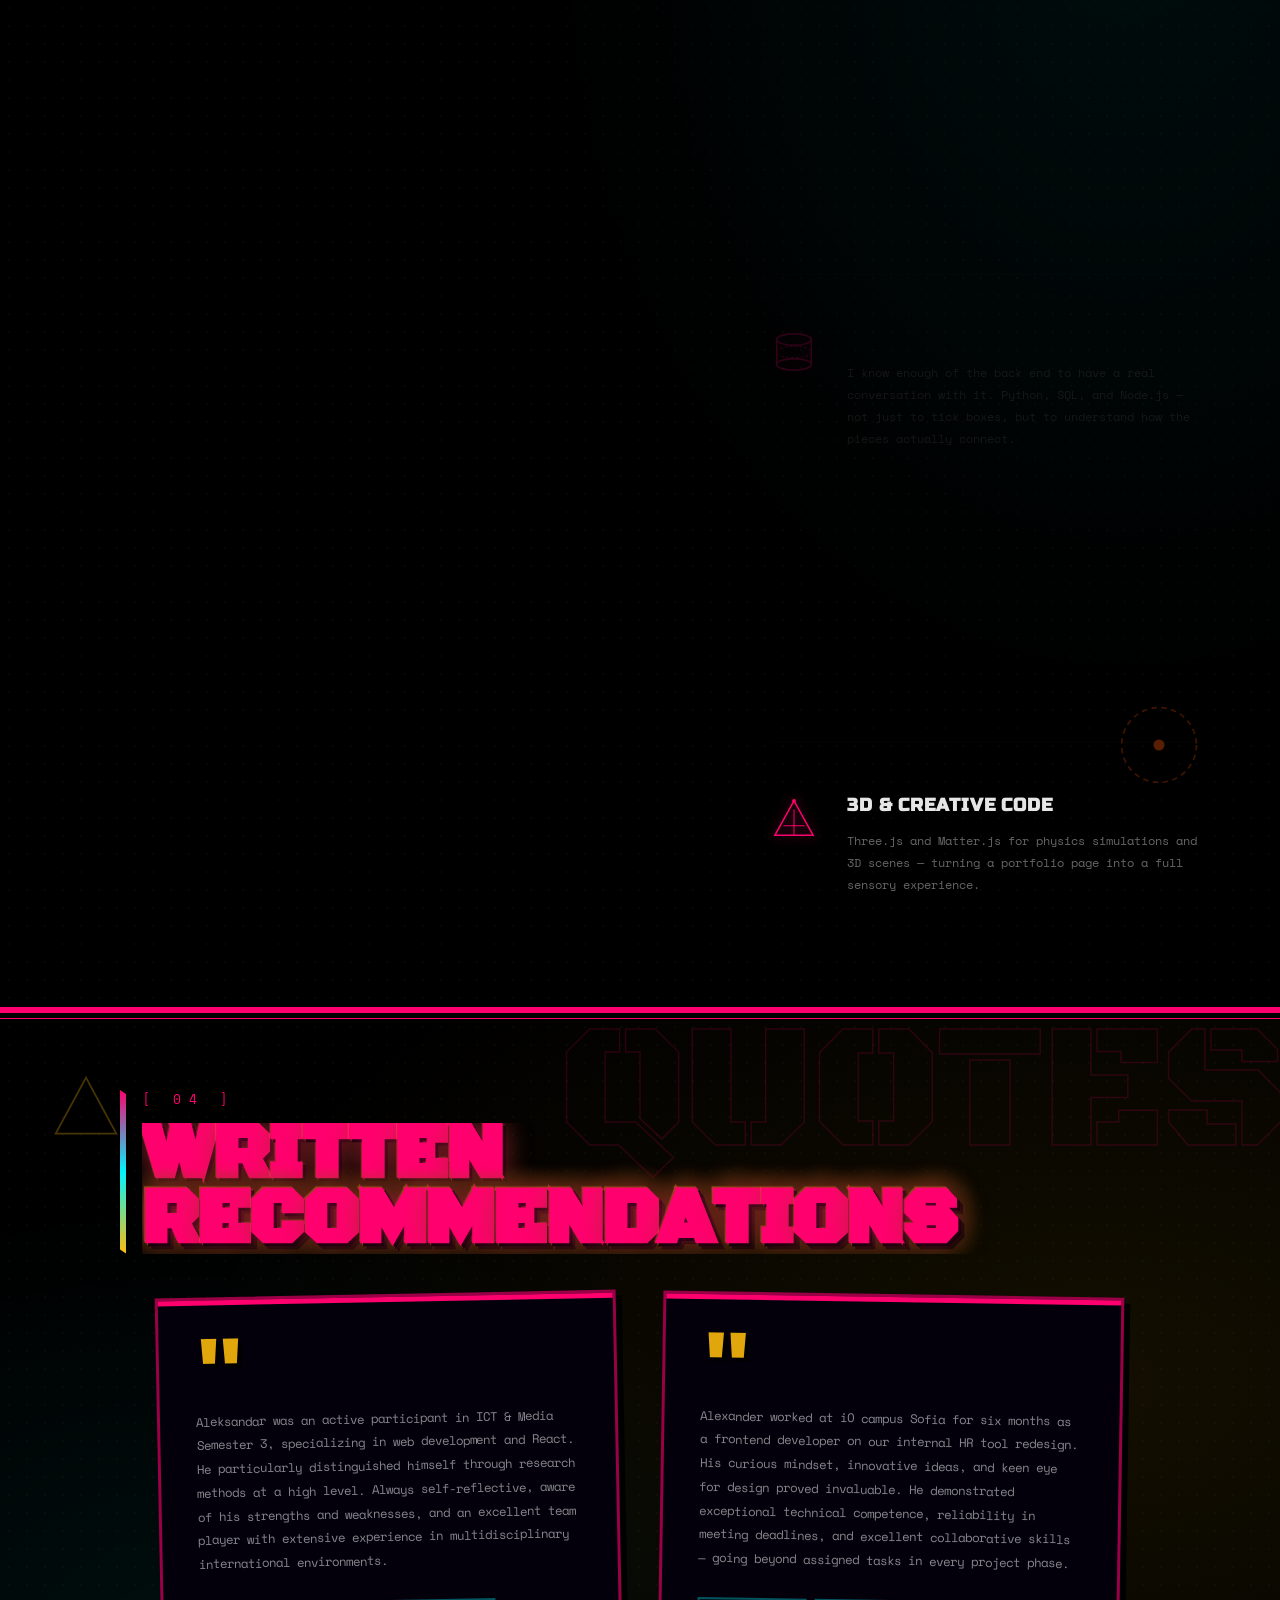
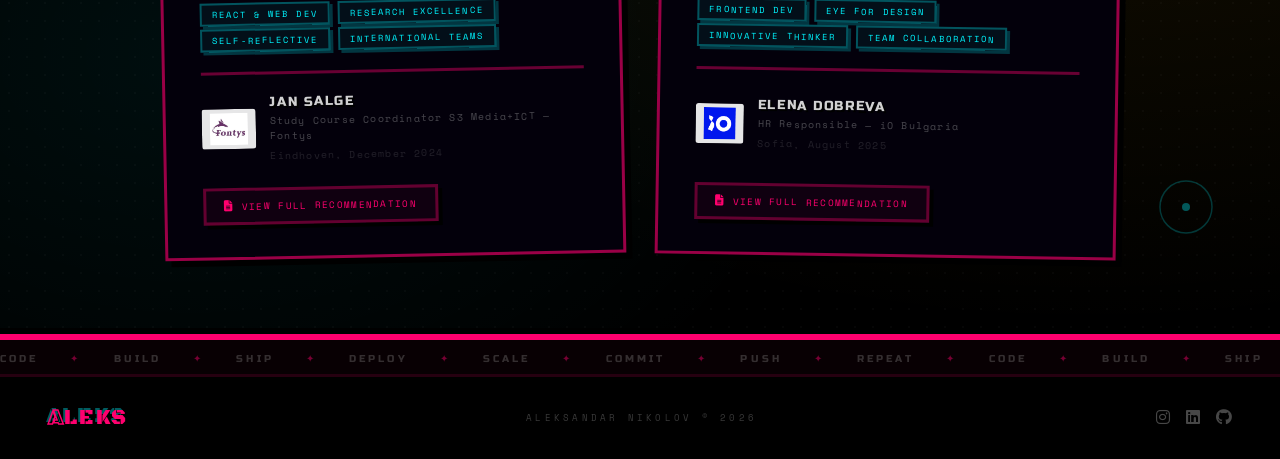
==== commit 5d3a06a5: "minor fixes with fonts and heading shadows done" ====
--- a/mainpage.html
+++ b/mainpage.html
@@ -362,13 +362,13 @@
         <span class="shib-brand-model">SYS&#x30FB;2026</span>
       </div>
       <div class="tv-filter-buttons">
-        <button class="filter-btn active" data-filter="all"><span class="fbtn-pip"></span>ALL</button>
-        <button class="filter-btn" data-filter="react"><span class="fbtn-pip"></span>REACT</button>
-        <button class="filter-btn" data-filter="javascript"><span class="fbtn-pip"></span>JAVASCRIPT</button>
-        <button class="filter-btn" data-filter="python"><span class="fbtn-pip"></span>PYTHON</button>
-        <button class="filter-btn" data-filter="css"><span class="fbtn-pip"></span>CSS / HTML</button>
-        <button class="filter-btn" data-filter="design"><span class="fbtn-pip"></span>DESIGN</button>
-        <button class="filter-btn" data-filter="kotlin"><span class="fbtn-pip"></span>KOTLIN</button>
+        <button class="filter-btn active" data-filter="all"><span class="fbtn-pip"></span><span>ALL</span></button>
+        <button class="filter-btn" data-filter="react"><span class="fbtn-pip"></span><span>REACT</span></button>
+        <button class="filter-btn" data-filter="javascript"><span class="fbtn-pip"></span><span>JAVASCRIPT</span></button>
+        <button class="filter-btn" data-filter="python"><span class="fbtn-pip"></span><span>PYTHON</span></button>
+        <button class="filter-btn" data-filter="css"><span class="fbtn-pip"></span><span>CSS / HTML</span></button>
+        <button class="filter-btn" data-filter="design"><span class="fbtn-pip"></span><span>DESIGN</span></button>
+        <button class="filter-btn" data-filter="kotlin"><span class="fbtn-pip"></span><span>KOTLIN</span></button>
       </div>
       <div class="shib-cmd-status">
         <div class="tv-signal-bars">
--- a/css/mainpage.css
+++ b/css/mainpage.css
@@ -22,7 +22,7 @@
 
 /* ── Document ───────────────────────────────────────────────── */
 html { scroll-behavior: smooth; }
-html, body { width: 100%; background: #000; cursor: crosshair; }
+html, body { width: 100%; background: #000; color: #fff; cursor: crosshair; }
 body { overflow-x: hidden; overflow-y: auto; }
 
 /* ── WebGL Post-FX Overlay ──────────────────────────────────── */
@@ -742,6 +742,14 @@
    ═══════════════════════════════════════════════════════════════ */
 .section-inner { max-width: 1200px; margin: 0 auto; padding: 72px 80px; width: 100%; }
 .section-header { margin-bottom: 40px; }
+.proj-subline {
+  font-family: 'Space Mono', monospace;
+  font-size: 0.78rem;
+  letter-spacing: 0.22em;
+  text-transform: uppercase;
+  color: rgba(255,255,255,0.52);
+  margin-top: 18px;
+}
 .section-number {
   font-family: 'Space Mono', monospace; font-size: 0.72rem; letter-spacing: 0.5em;
   color: rgba(255,0,110,0.55); display: block; margin-bottom: 14px;
@@ -753,7 +761,11 @@
   color: transparent; -webkit-text-stroke: 2px rgba(255,255,255,0.82);
   overflow: hidden;
 }
-.section-title span { color: var(--hot-pink); -webkit-text-stroke-color: var(--hot-pink); text-shadow: 0 0 40px rgba(255,0,110,0.35); }
+.section-title span {
+  color: var(--hot-pink);
+  -webkit-text-stroke-color: var(--hot-pink);
+  text-shadow: 0 0 28px rgba(255,0,110,0.45);
+}
 
 /* ═══════════════════════════════════════════════════════════════
    ABOUT SECTION
@@ -1259,7 +1271,7 @@
 .filter-btn span, .filter-btn .fbtn-pip { position: relative; z-index: 1; }
 .filter-btn:hover::before, .filter-btn.active::before { transform: scaleX(1); }
 .filter-btn:hover, .filter-btn.active {
-  color: var(--black);
+  color: #fff;
   border-color: transparent;
   box-shadow: 3px 3px 0 rgba(0,0,0,0.8), 0 0 14px rgba(255,0,110,0.4);
   transform: translate(-1px, -1px);
@@ -1270,8 +1282,8 @@
 }
 .filter-status-text {
   font-family: 'Space Mono', monospace;
-  font-size: 0.45rem; letter-spacing: 0.3em; text-transform: uppercase;
-  color: rgba(255,255,255,0.25);
+  font-size: 0.65rem; letter-spacing: 0.3em; text-transform: uppercase;
+  color: rgba(255,255,255,0.65);
 }
 .tv-signal-bars { display: flex; align-items: flex-end; gap: 2px; height: 16px; }
 .sig-bar {
@@ -2401,7 +2413,7 @@
     var(--hot-pink) 0%,
     var(--vivid-cyan) 50%,
     var(--electric-yellow) 100%) !important;
-  box-shadow: 3px 0 0 #000 !important;
+  box-shadow: 0 0 16px rgba(255,0,110,0.65), 0 0 32px rgba(0,245,255,0.18) !important;
   clip-path: polygon(0 0, 100% 4px, 100% 100%, 0 calc(100% - 4px)) !important;
 }
 
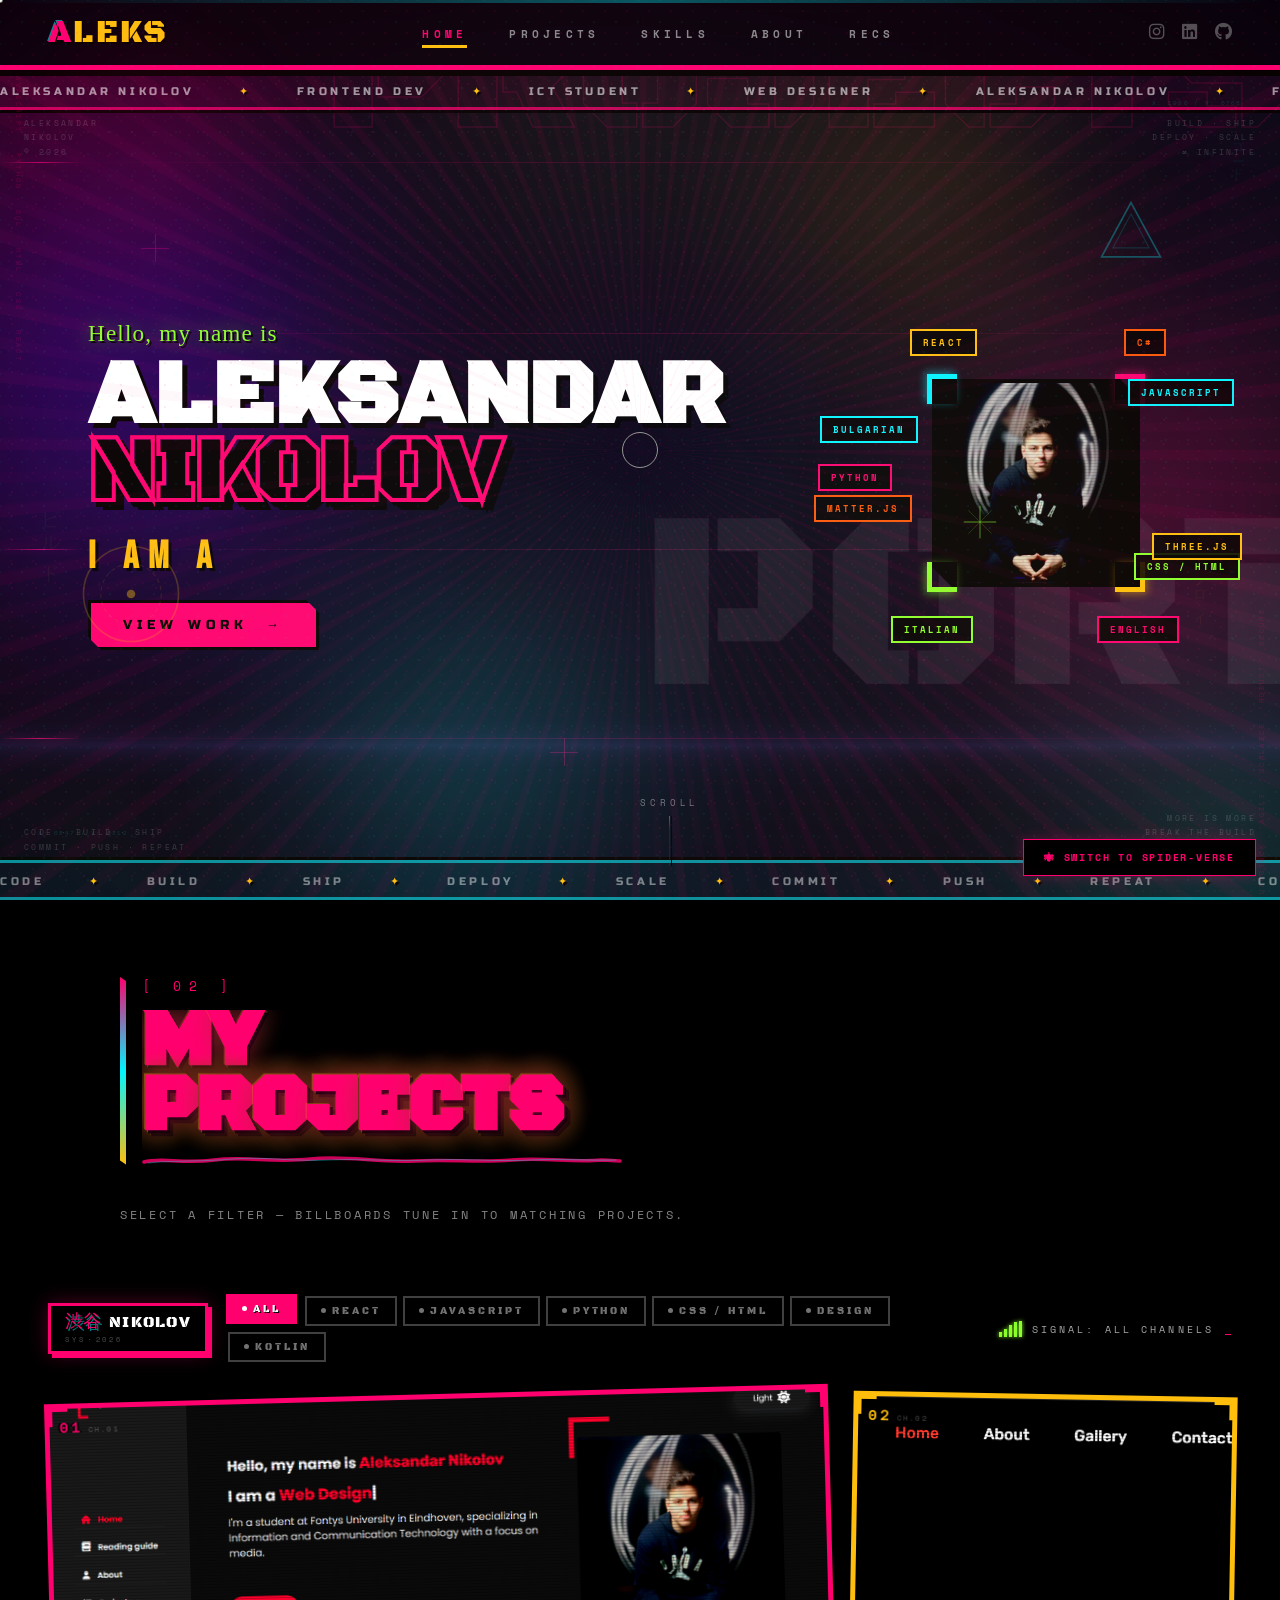
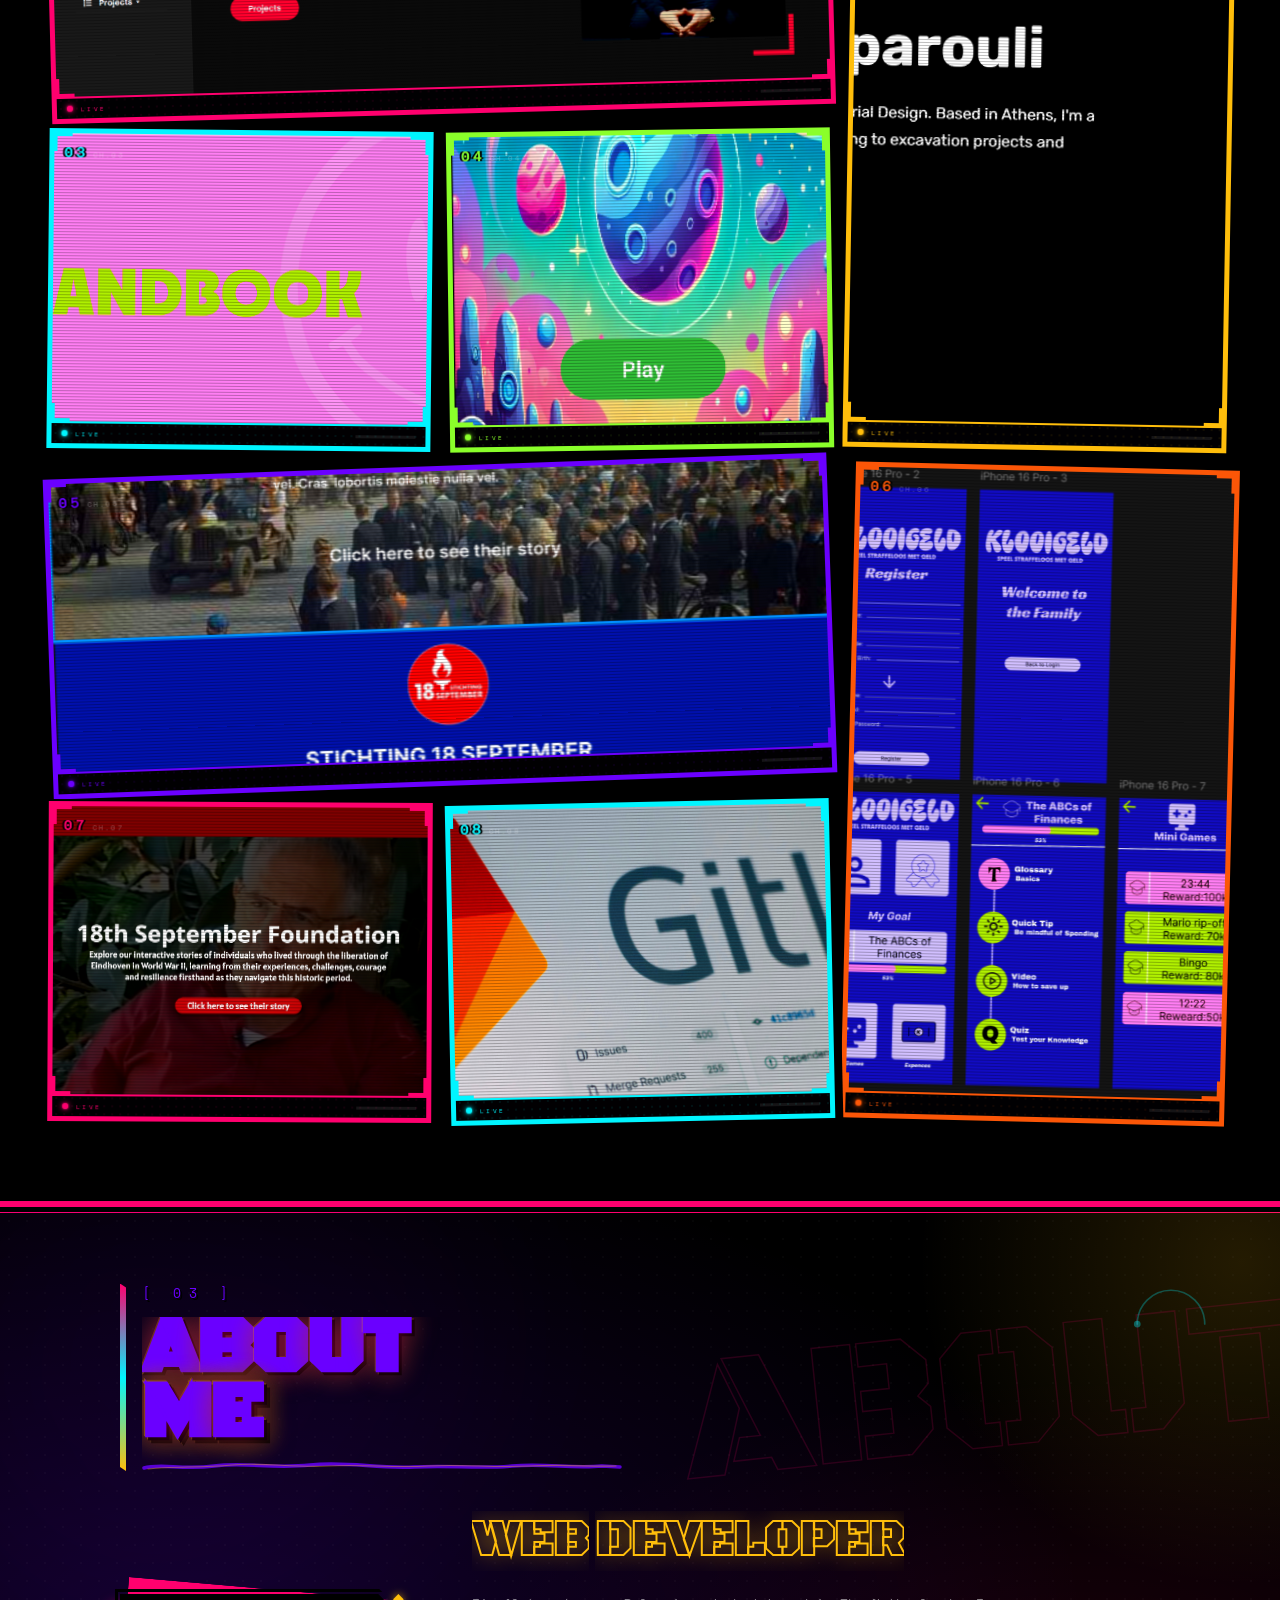
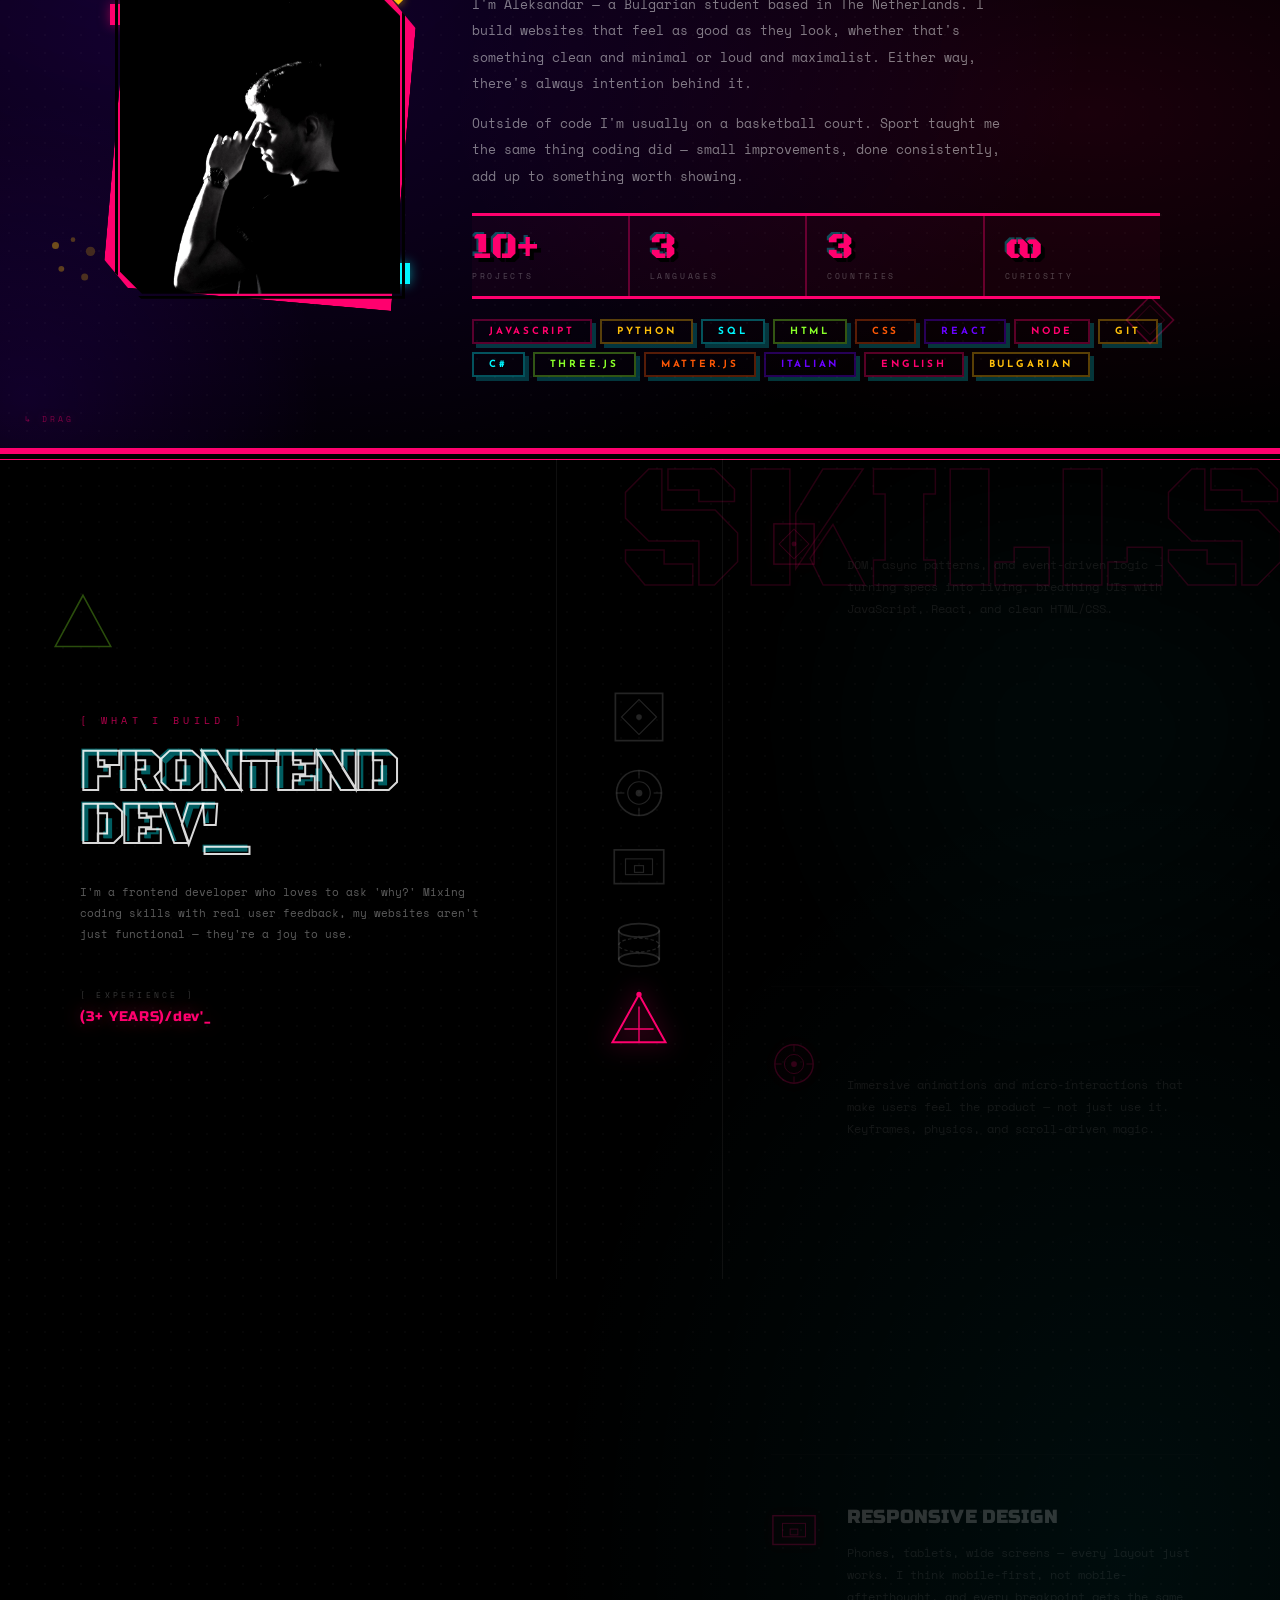
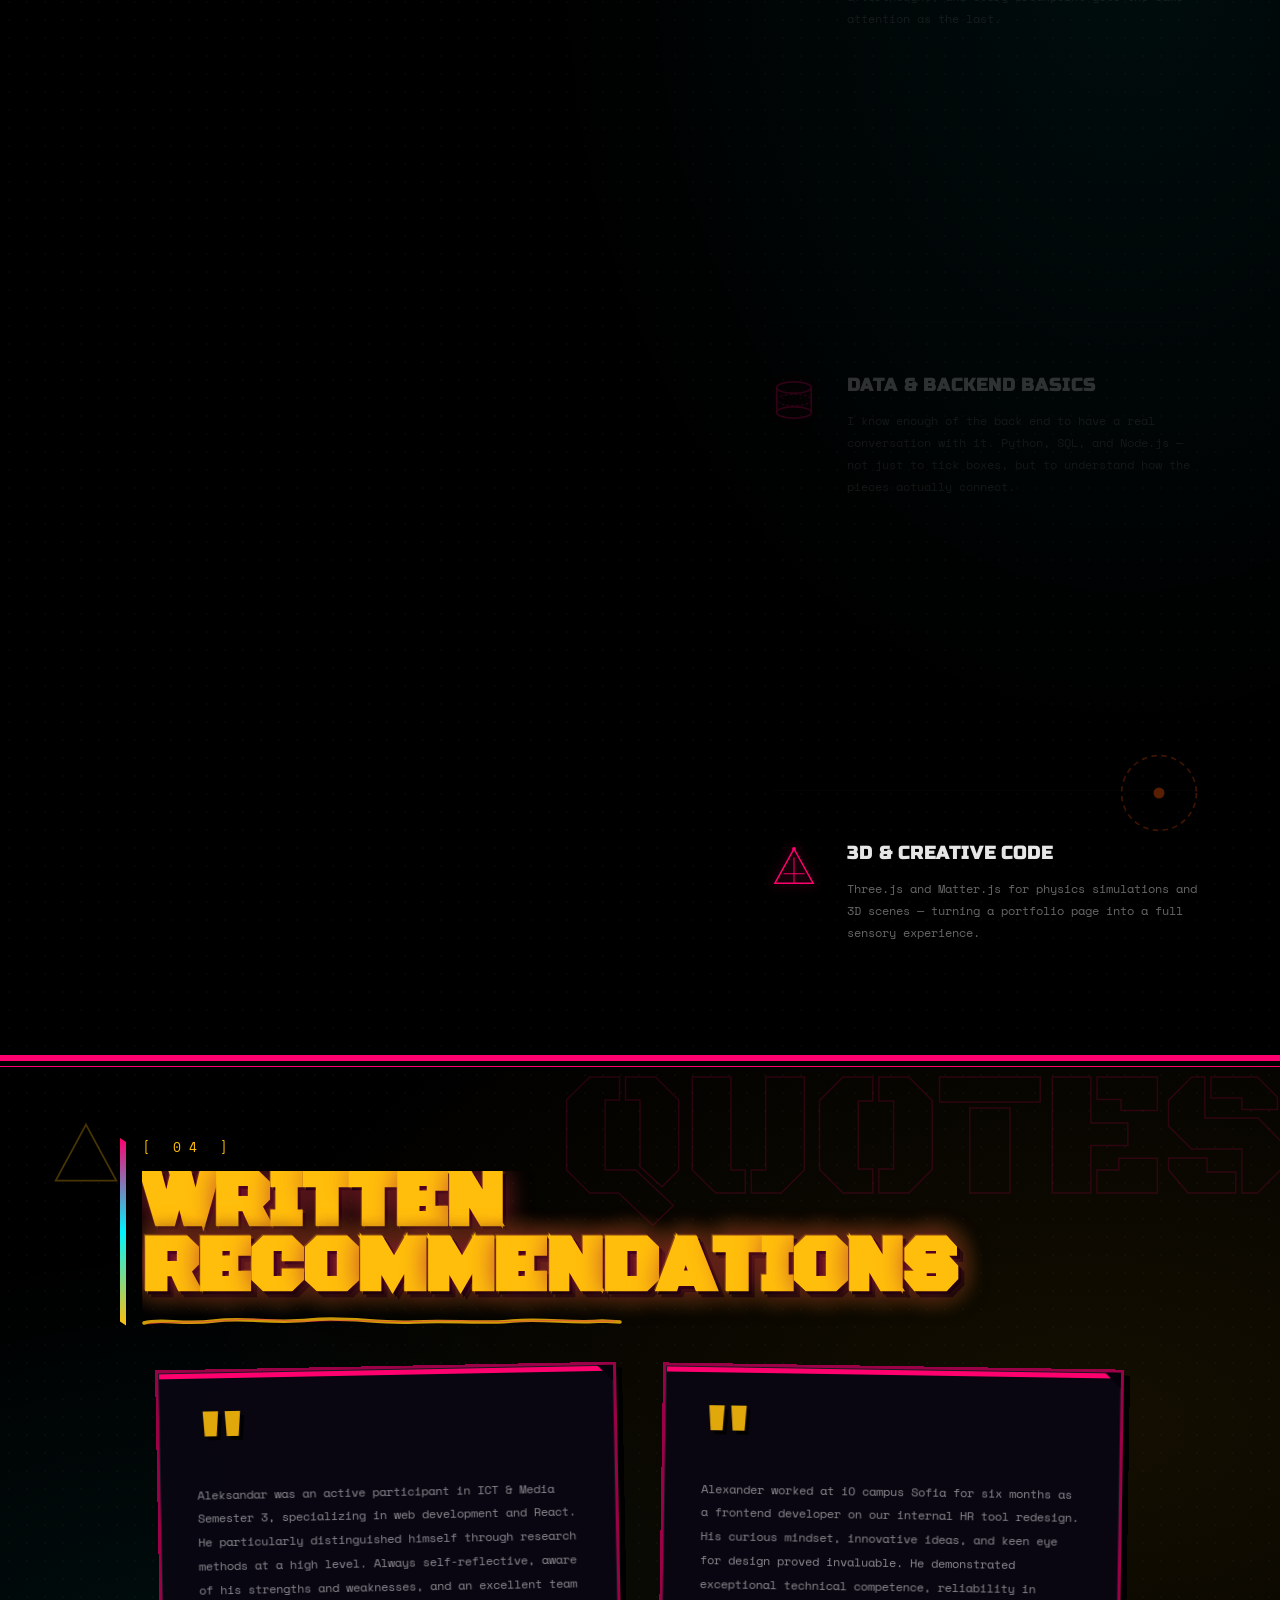
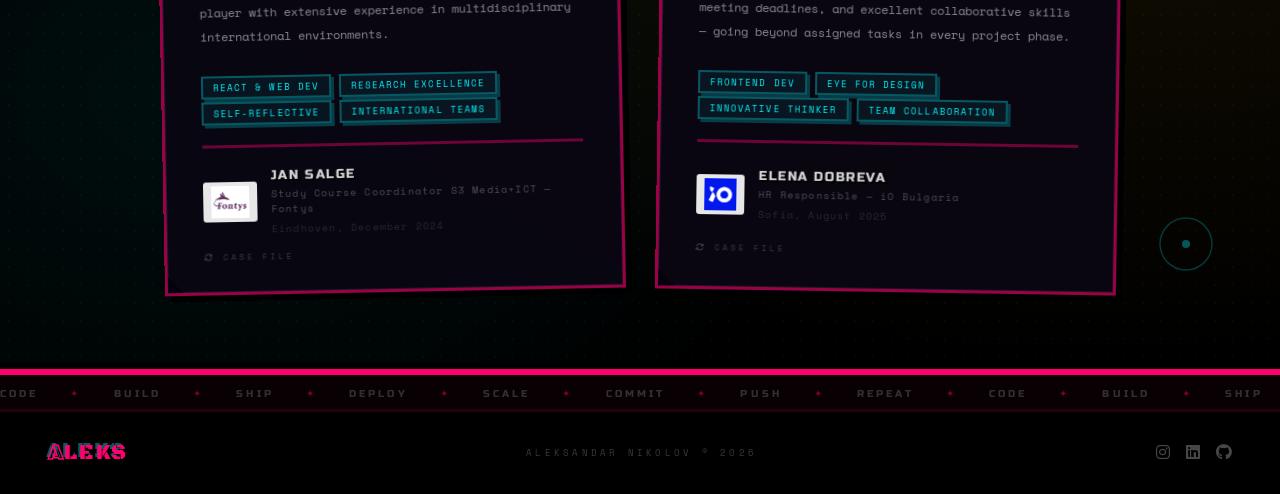
==== commit d41988dd: "comic book look inspired by the spiderman across the spiderverse art style implemented" ====
--- a/mainpage.html
+++ b/mainpage.html
@@ -6,11 +6,23 @@
   <title>Aleksandar Nikolov — Portfolio</title>
   <link rel="icon" type="image/svg+xml" href="favicon.svg" />
   <link rel="shortcut icon" href="favicon.svg" />
-  <link href="https://fonts.googleapis.com/css2?family=Black+Ops+One&family=Bebas+Neue&family=Anton&family=Permanent+Marker&family=Space+Mono:wght@700&family=Righteous&family=Russo+One&family=Josefin+Sans:wght@700&display=swap" rel="stylesheet" />
+  <link href="https://fonts.googleapis.com/css2?family=Black+Ops+One&family=Bebas+Neue&family=Anton&family=Bangers&family=Permanent+Marker&family=Space+Mono:wght@700&family=Righteous&family=Russo+One&family=Josefin+Sans:wght@700&display=swap" rel="stylesheet" />
   <link rel="stylesheet" href="https://cdnjs.cloudflare.com/ajax/libs/font-awesome/6.5.1/css/all.min.css" />
   <link rel="stylesheet" href="css/mainpage.css" />
+  <link rel="stylesheet" href="css/spiderverse.css" />
 </head>
 <body>
+
+  <!-- Spider-Verse: action words (hidden in cyberpunk mode) -->
+  <div class="sv-action-words" aria-hidden="true">
+    <span class="sv-aw">POW!</span>
+    <span class="sv-aw">THWIP!</span>
+    <span class="sv-aw">ZAP!</span>
+    <span class="sv-aw">BAM!</span>
+    <span class="sv-aw">WHAM!</span>
+  </div>
+  <!-- Spider-Verse: speed lines (hidden in cyberpunk mode) -->
+  <div class="sv-speed-lines" aria-hidden="true"></div>
 
   <!-- ══ LOADING SCREEN ════════════════════════════════════════ -->
   <div id="entry-loader">
@@ -869,58 +881,102 @@
 
         <!-- ── Fontys / Jan Salge ─────────────────────────────── -->
         <div class="tcard rec-card reveal-scale" style="--delay:0ms">
-          <div class="tcard-accent-line"></div>
-          <div class="tcard-quote-mark">"</div>
-
-          <p class="tcard-body">Aleksandar was an active participant in ICT &amp; Media Semester 3, specializing in web development and React. He particularly distinguished himself through research methods at a high level. Always self-reflective, aware of his strengths and weaknesses, and an excellent team player with extensive experience in multidisciplinary international environments.</p>
-
-          <ul class="rec-highlights">
-            <li><span class="rec-tag">React &amp; Web Dev</span></li>
-            <li><span class="rec-tag">Research Excellence</span></li>
-            <li><span class="rec-tag">Self-Reflective</span></li>
-            <li><span class="rec-tag">International Teams</span></li>
-          </ul>
-
-          <div class="tcard-attr rec-attr">
-            <img src="images/fontyslogo.jpg" alt="Fontys logo" class="rec-company-logo" />
-            <div class="tcard-info">
-              <span class="tcard-name">Jan Salge</span>
-              <span class="tcard-role">Study Course Coordinator S3 Media+ICT &mdash; Fontys</span>
-              <span class="tcard-role rec-date">Eindhoven, December 2024</span>
-            </div>
-          </div>
-
-          <a href="recommendations/Recommendation Letter-1.pdf" target="_blank" rel="noopener" class="rec-view-btn">
-            <i class="fa-solid fa-file-lines"></i> VIEW FULL RECOMMENDATION
-          </a>
+          <div class="rec-flip-inner">
+
+            <!-- FRONT -->
+            <div class="rec-face rec-front">
+              <div class="tcard-accent-line"></div>
+              <div class="tcard-quote-mark">"</div>
+
+              <p class="tcard-body">Aleksandar was an active participant in ICT &amp; Media Semester 3, specializing in web development and React. He particularly distinguished himself through research methods at a high level. Always self-reflective, aware of his strengths and weaknesses, and an excellent team player with extensive experience in multidisciplinary international environments.</p>
+
+              <ul class="rec-highlights">
+                <li><span class="rec-tag">React &amp; Web Dev</span></li>
+                <li><span class="rec-tag">Research Excellence</span></li>
+                <li><span class="rec-tag">Self-Reflective</span></li>
+                <li><span class="rec-tag">International Teams</span></li>
+              </ul>
+
+              <div class="tcard-attr rec-attr">
+                <img src="images/fontyslogo.jpg" alt="Fontys logo" class="rec-company-logo" />
+                <div class="tcard-info">
+                  <span class="tcard-name">Jan Salge</span>
+                  <span class="tcard-role">Study Course Coordinator S3 Media+ICT &mdash; Fontys</span>
+                  <span class="tcard-role rec-date">Eindhoven, December 2024</span>
+                </div>
+              </div>
+
+              <div class="rec-flip-hint"><i class="fa-solid fa-rotate"></i> CASE FILE</div>
+            </div>
+
+            <!-- BACK -->
+            <div class="rec-face rec-back" style="--back-accent:#FF006E">
+              <div class="rec-back-header">
+                <span class="rec-back-num">01</span>
+                <span class="rec-back-label">CASE FILE</span>
+              </div>
+              <div class="rec-back-name">Jan Salge</div>
+              <div class="rec-back-role">Study Course Coordinator<br>S3 Media &amp; ICT</div>
+              <div class="rec-back-org">Fontys &mdash; Eindhoven</div>
+              <div class="rec-back-date">December 2024</div>
+              <img src="images/fontyslogo.jpg" alt="Fontys logo" class="rec-company-logo rec-back-logo" />
+              <a href="recommendations/Recommendation Letter-1.pdf" target="_blank" rel="noopener" class="rec-view-btn">
+                <i class="fa-solid fa-file-lines"></i> VIEW FULL RECOMMENDATION
+              </a>
+              <div class="rec-flip-hint"><i class="fa-solid fa-rotate"></i> BACK</div>
+            </div>
+
+          </div>
         </div>
 
         <!-- ── iO campus Sofia / Elena Dobreva ───────────────── -->
         <div class="tcard rec-card reveal-scale" style="--delay:160ms">
-          <div class="tcard-accent-line"></div>
-          <div class="tcard-quote-mark">"</div>
-
-          <p class="tcard-body">Alexander worked at iO campus Sofia for six months as a frontend developer on our internal HR tool redesign. His curious mindset, innovative ideas, and keen eye for design proved invaluable. He demonstrated exceptional technical competence, reliability in meeting deadlines, and excellent collaborative skills — going beyond assigned tasks in every project phase.</p>
-
-          <ul class="rec-highlights">
-            <li><span class="rec-tag">Frontend Dev</span></li>
-            <li><span class="rec-tag">Eye for Design</span></li>
-            <li><span class="rec-tag">Innovative Thinker</span></li>
-            <li><span class="rec-tag">Team Collaboration</span></li>
-          </ul>
-
-          <div class="tcard-attr rec-attr">
-            <img src="images/iologo.png" alt="iO logo" class="rec-company-logo" />
-            <div class="tcard-info">
-              <span class="tcard-name">Elena Dobreva</span>
-              <span class="tcard-role">HR Responsible &mdash; iO Bulgaria</span>
-              <span class="tcard-role rec-date">Sofia, August 2025</span>
-            </div>
-          </div>
-
-          <a href="recommendations/iO_letter of recommendation_Alexander Nikolov-3.pdf" target="_blank" rel="noopener" class="rec-view-btn">
-            <i class="fa-solid fa-file-lines"></i> VIEW FULL RECOMMENDATION
-          </a>
+          <div class="rec-flip-inner">
+
+            <!-- FRONT -->
+            <div class="rec-face rec-front">
+              <div class="tcard-accent-line"></div>
+              <div class="tcard-quote-mark">"</div>
+
+              <p class="tcard-body">Alexander worked at iO campus Sofia for six months as a frontend developer on our internal HR tool redesign. His curious mindset, innovative ideas, and keen eye for design proved invaluable. He demonstrated exceptional technical competence, reliability in meeting deadlines, and excellent collaborative skills — going beyond assigned tasks in every project phase.</p>
+
+              <ul class="rec-highlights">
+                <li><span class="rec-tag">Frontend Dev</span></li>
+                <li><span class="rec-tag">Eye for Design</span></li>
+                <li><span class="rec-tag">Innovative Thinker</span></li>
+                <li><span class="rec-tag">Team Collaboration</span></li>
+              </ul>
+
+              <div class="tcard-attr rec-attr">
+                <img src="images/iologo.png" alt="iO logo" class="rec-company-logo" />
+                <div class="tcard-info">
+                  <span class="tcard-name">Elena Dobreva</span>
+                  <span class="tcard-role">HR Responsible &mdash; iO Bulgaria</span>
+                  <span class="tcard-role rec-date">Sofia, August 2025</span>
+                </div>
+              </div>
+
+              <div class="rec-flip-hint"><i class="fa-solid fa-rotate"></i> CASE FILE</div>
+            </div>
+
+            <!-- BACK -->
+            <div class="rec-face rec-back" style="--back-accent:#00F5FF">
+              <div class="rec-back-header">
+                <span class="rec-back-num">02</span>
+                <span class="rec-back-label">CASE FILE</span>
+              </div>
+              <div class="rec-back-name">Elena Dobreva</div>
+              <div class="rec-back-role">HR Responsible</div>
+              <div class="rec-back-org">iO Bulgaria &mdash; Sofia</div>
+              <div class="rec-back-date">August 2025</div>
+              <img src="images/iologo.png" alt="iO logo" class="rec-company-logo rec-back-logo" />
+              <a href="recommendations/iO_letter of recommendation_Alexander Nikolov-3.pdf" target="_blank" rel="noopener" class="rec-view-btn">
+                <i class="fa-solid fa-file-lines"></i> VIEW FULL RECOMMENDATION
+              </a>
+              <div class="rec-flip-hint"><i class="fa-solid fa-rotate"></i> BACK</div>
+            </div>
+
+          </div>
         </div>
 
       </div>
@@ -967,5 +1023,6 @@
   <script src="js/enhance.js"></script>
   <script src="js/postfx.js"></script>
   <script src="js/spiderverse.js"></script>
+  <script src="js/theme-toggle.js"></script>
 </body>
 </html>
--- a/css/mainpage.css
+++ b/css/mainpage.css
@@ -1967,6 +1967,122 @@
   color: rgba(255,255,255,0.28);
   letter-spacing: 0.12em;
 }
+
+/* ── Recommendation Card Flip ─────────────────────────────────── */
+.rec-card {
+  perspective: 1200px;
+  cursor: pointer;
+  background: transparent !important;
+  border: none !important;
+  padding: 0 !important;
+}
+.rec-flip-inner {
+  position: relative;
+  width: 100%; height: 100%;
+  min-height: 520px;
+  transform-style: preserve-3d;
+  transition: transform 0.65s cubic-bezier(0.16, 1, 0.3, 1);
+}
+.rec-card.flipped .rec-flip-inner {
+  transform: rotateY(180deg);
+}
+.rec-face {
+  position: absolute;
+  inset: 0;
+  backface-visibility: hidden;
+  -webkit-backface-visibility: hidden;
+  display: flex;
+  flex-direction: column;
+  padding: clamp(24px, 3.5vw, 40px) clamp(20px, 3vw, 36px) clamp(20px, 3vw, 32px);
+  border: 1px solid rgba(255,255,255,0.07);
+  background: rgba(255,255,255,0.018);
+  clip-path: polygon(0 0, calc(100% - 16px) 0, 100% 16px, 100% 100%, 16px 100%, 0 calc(100% - 16px));
+}
+.rec-front {
+  /* front face inherits existing card look */
+}
+.rec-back {
+  transform: rotateY(180deg);
+  background: rgba(8, 0, 18, 0.97);
+  border: 3px solid var(--back-accent, var(--hot-pink));
+  box-shadow: inset 0 0 60px rgba(0,0,0,0.6), 6px 6px 0 #000;
+  clip-path: polygon(0 0, calc(100% - 16px) 0, 100% 16px, 100% 100%, 16px 100%, 0 calc(100% - 16px));
+  justify-content: center;
+  align-items: flex-start;
+  gap: 10px;
+}
+.rec-back-header {
+  display: flex;
+  align-items: baseline;
+  gap: 12px;
+  margin-bottom: 24px;
+  border-bottom: 2px solid var(--back-accent, var(--hot-pink));
+  padding-bottom: 12px;
+  width: 100%;
+}
+.rec-back-num {
+  font-family: 'Black Ops One', sans-serif;
+  font-size: 3rem;
+  color: var(--back-accent, var(--hot-pink));
+  line-height: 1;
+  opacity: 0.9;
+}
+.rec-back-label {
+  font-family: 'Space Mono', monospace;
+  font-size: 0.55rem;
+  letter-spacing: 0.5em;
+  text-transform: uppercase;
+  color: rgba(255,255,255,0.35);
+}
+.rec-back-name {
+  font-family: 'Black Ops One', sans-serif;
+  font-size: clamp(1.4rem, 2.8vw, 2rem);
+  color: #fff;
+  line-height: 1;
+  text-transform: uppercase;
+}
+.rec-back-role {
+  font-family: 'Space Mono', monospace;
+  font-size: 0.65rem;
+  letter-spacing: 0.18em;
+  color: var(--back-accent, var(--hot-pink));
+  text-transform: uppercase;
+  line-height: 1.5;
+}
+.rec-back-org {
+  font-family: 'Russo One', sans-serif;
+  font-size: 0.78rem;
+  color: rgba(255,255,255,0.55);
+  text-transform: uppercase;
+  letter-spacing: 0.1em;
+  margin-top: 4px;
+}
+.rec-back-date {
+  font-family: 'Space Mono', monospace;
+  font-size: 0.52rem;
+  color: rgba(255,255,255,0.28);
+  letter-spacing: 0.3em;
+  text-transform: uppercase;
+  margin-bottom: 20px;
+}
+.rec-back-logo {
+  margin: 12px 0;
+  opacity: 0.85;
+}
+.rec-flip-hint {
+  margin-top: auto;
+  padding-top: 14px;
+  font-family: 'Space Mono', monospace;
+  font-size: 0.52rem;
+  letter-spacing: 0.35em;
+  text-transform: uppercase;
+  color: rgba(255,255,255,0.22);
+  display: flex;
+  align-items: center;
+  gap: 8px;
+  transition: color 0.3s;
+}
+.rec-card:hover .rec-flip-hint { color: rgba(255,255,255,0.55); }
 
 /* ── Recommendation Cards ─────────────────────────────────────── */
 .rec-grid {
@@ -2814,6 +2930,7 @@
   .section-header::before { display: none !important; }
   .section-header { padding-left: 0 !important; }
   body::before { background-size: 20px 20px, 20px 20px !important; }
+  .rec-flip-inner { min-height: 600px; }
 }
 @media (max-width: 600px) {
   .bb-outer-frame { box-shadow: 5px 5px 0 #000, 0 0 0 2px #000 !important; }
@@ -2823,4 +2940,119 @@
   .section-testimonials {
     box-shadow: none !important;
   }
-}+}
+
+/* ════════════════════════════════════════════════════════════════
+   SPIDER-VERSE ENHANCEMENTS — Sony/Marvel visual language
+   ════════════════════════════════════════════════════════════════ */
+
+/* ── Ink-brush SVG underline on section titles ───────────────── */
+/*
+ * A hand-drawn rough brush-stroke rendered as an inline SVG data URI.
+ * The path wobbles slightly to mimic real ink on paper.
+ */
+.section-title::after {
+  content: '';
+  display: block;
+  width: min(90%, 480px);
+  height: 10px;
+  margin-top: 14px;
+  background: url("data:image/svg+xml,%3Csvg xmlns='http://www.w3.org/2000/svg' viewBox='0 0 480 10' preserveAspectRatio='none'%3E%3Cpath d='M2,7 C18,2 40,9 72,5 C104,1 130,8 168,4 C206,0 234,8 272,6 C310,4 336,8 370,5 C404,2 430,8 460,5 L478,6' stroke='%23FF006E' stroke-width='3.5' stroke-linecap='round' stroke-linejoin='round' fill='none' opacity='0.82'/%3E%3Cpath d='M6,8 C30,5 58,7 90,4 C122,1 150,7 186,5 C222,3 248,7 286,5 C324,3 350,7 388,5 C426,3 446,6 474,5' stroke='%2300F5FF' stroke-width='1.2' stroke-linecap='round' fill='none' opacity='0.35'/%3E%3C/svg%3E") no-repeat left center;
+  background-size: 100% 100%;
+}
+
+/* ── Comic-panel angled border on About photo ────────────────── */
+/*
+ * Replaces the spinning circle rings with a skewed quadrilateral
+ * frame — thick black ink border with hot-pink accent corner.
+ */
+.about-img-ring {
+  border-radius: 0 !important;
+  border: none !important;
+  width: 280px !important;
+  height: 300px !important;
+  position: relative !important;
+  clip-path: none !important;
+  background: transparent !important;
+}
+/* Kill the rotating ring pseudo-elements */
+.about-img-ring::before,
+.about-img-ring::after {
+  display: none !important;
+  animation: none !important;
+}
+/* Ink border layer — slightly larger than image, angled */
+.about-img-ring {
+  --panel-clip: polygon(0 0, calc(100% - 22px) 0, 100% 22px, 100% 100%, 22px 100%, 0 calc(100% - 22px));
+}
+.about-img-ring::before {
+  display: block !important;
+  animation: none !important;
+  content: '' !important;
+  position: absolute !important;
+  inset: -5px !important;
+  background: var(--hot-pink) !important;
+  clip-path: polygon(0 0, calc(100% - 26px) 0, 100% 26px, 100% 100%, 26px 100%, 0 calc(100% - 26px)) !important;
+  border-radius: 0 !important;
+  border: none !important;
+  box-shadow: 6px 6px 0 #000 !important;
+  z-index: 0 !important;
+}
+/* Black ink outline on top of pink */
+.about-img-ring::after {
+  display: block !important;
+  animation: none !important;
+  content: '' !important;
+  position: absolute !important;
+  inset: -5px !important;
+  background: transparent !important;
+  border: 3px solid #000 !important;
+  clip-path: polygon(0 0, calc(100% - 26px) 0, 100% 26px, 100% 100%, 26px 100%, 0 calc(100% - 26px)) !important;
+  border-radius: 0 !important;
+  z-index: 2 !important;
+  box-shadow: none !important;
+}
+/* Image itself gets the angled clip */
+.about-img-ring img {
+  width: 280px !important;
+  height: 300px !important;
+  border-radius: 0 !important;
+  clip-path: polygon(0 0, calc(100% - 22px) 0, 100% 22px, 100% 100%, 22px 100%, 0 calc(100% - 22px)) !important;
+  position: relative !important;
+  z-index: 1 !important;
+  object-fit: cover !important;
+}
+/* Registration corner mark — top-right accent */
+.about-img { position: relative; }
+.about-img::after {
+  content: '◆';
+  position: absolute;
+  top: -4px; right: -4px;
+  font-size: 0.9rem;
+  color: var(--electric-yellow);
+  text-shadow: 0 0 8px rgba(255,190,11,0.8);
+  z-index: 10;
+  pointer-events: none;
+}
+
+/* ── Per-section chapter colour accents ──────────────────────── */
+/*
+ * Each section's header number and title stroke gets its own
+ * dimension colour — mirroring the film's per-universe palettes.
+ */
+.section-about .section-number          { color: #6A00FF !important; }
+.section-about .section-title           { -webkit-text-stroke-color: rgba(255,255,255,0.78) !important; }
+.section-about .section-title span      { color: #6A00FF !important; -webkit-text-stroke-color: #6A00FF !important; }
+.section-about .section-title::after    { background-image: url("data:image/svg+xml,%3Csvg xmlns='http://www.w3.org/2000/svg' viewBox='0 0 480 10' preserveAspectRatio='none'%3E%3Cpath d='M2,7 C18,2 40,9 72,5 C104,1 130,8 168,4 C206,0 234,8 272,6 C310,4 336,8 370,5 C404,2 430,8 460,5 L478,6' stroke='%236A00FF' stroke-width='3.5' stroke-linecap='round' stroke-linejoin='round' fill='none' opacity='0.82'/%3E%3Cpath d='M6,8 C30,5 58,7 90,4 C122,1 150,7 186,5 C222,3 248,7 286,5 C324,3 350,7 388,5 C426,3 446,6 474,5' stroke='%23FFBE0B' stroke-width='1.2' stroke-linecap='round' fill='none' opacity='0.4'/%3E%3C/svg%3E") !important; }
+
+.section-projects .section-number       { color: #FF006E !important; }
+.section-projects .section-title span   { color: #FF006E !important; -webkit-text-stroke-color: #FF006E !important; }
+/* projects uses default pink underline */
+
+.section-skills .section-number         { color: #8AFF2A !important; }
+.section-skills .section-title span     { color: #8AFF2A !important; -webkit-text-stroke-color: #8AFF2A !important; }
+.section-skills .section-title::after   { background-image: url("data:image/svg+xml,%3Csvg xmlns='http://www.w3.org/2000/svg' viewBox='0 0 480 10' preserveAspectRatio='none'%3E%3Cpath d='M2,7 C18,2 40,9 72,5 C104,1 130,8 168,4 C206,0 234,8 272,6 C310,4 336,8 370,5 C404,2 430,8 460,5 L478,6' stroke='%238AFF2A' stroke-width='3.5' stroke-linecap='round' stroke-linejoin='round' fill='none' opacity='0.82'/%3E%3Cpath d='M6,8 C30,5 58,7 90,4 C122,1 150,7 186,5 C222,3 248,7 286,5 C324,3 350,7 388,5 C426,3 446,6 474,5' stroke='%2300F5FF' stroke-width='1.2' stroke-linecap='round' fill='none' opacity='0.35'/%3E%3C/svg%3E") !important; }
+
+.section-testimonials .section-number   { color: #FFBE0B !important; }
+.section-testimonials .section-title span { color: #FFBE0B !important; -webkit-text-stroke-color: #FFBE0B !important; }
+.section-testimonials .section-title::after { background-image: url("data:image/svg+xml,%3Csvg xmlns='http://www.w3.org/2000/svg' viewBox='0 0 480 10' preserveAspectRatio='none'%3E%3Cpath d='M2,7 C18,2 40,9 72,5 C104,1 130,8 168,4 C206,0 234,8 272,6 C310,4 336,8 370,5 C404,2 430,8 460,5 L478,6' stroke='%23FFBE0B' stroke-width='3.5' stroke-linecap='round' stroke-linejoin='round' fill='none' opacity='0.82'/%3E%3Cpath d='M6,8 C30,5 58,7 90,4 C122,1 150,7 186,5 C222,3 248,7 286,5 C324,3 350,7 388,5 C426,3 446,6 474,5' stroke='%23FF006E' stroke-width='1.2' stroke-linecap='round' fill='none' opacity='0.35'/%3E%3C/svg%3E") !important; }
--- a/css/spiderverse.css
+++ b/css/spiderverse.css
@@ -0,0 +1,1079 @@
+﻿/* =============================================================
+   SPIDER-VERSE THEME  —  activated when body.spiderverse
+   Into the Spider-Verse inspired: halftone, bold outlines,
+   Bangers font, red/blue/yellow, comic panel layouts,
+   no glows — pure ink weight and offset shadows instead.
+   ============================================================= */
+
+/* ── 1. TOKEN OVERRIDES ──────────────────────────────────────── */
+body.spiderverse {
+  --hot-pink:        #E23636;   /* Spidey Red        */
+  --electric-yellow: #F7C948;   /* Action Yellow     */
+  --vivid-cyan:      #1565C0;   /* Spidey Blue       */
+  --lime:            #F5F5F5;   /* Web White         */
+  --deep-purple:     #1A3A8F;   /* Deep Blue         */
+  --orange:          #FF6B35;   /* Punch Orange      */
+  --white:           #FFFFFF;
+  --black:           #0D0D0D;
+  /* extra SV tokens */
+  --sv-red:    #E23636;
+  --sv-blue:   #1A3A8F;
+  --sv-yellow: #F7C948;
+  --sv-black:  #0D0D0D;
+  --sv-white:  #F5F5F5;
+  --sv-border: 3px solid #0D0D0D;
+  --sv-shadow: 6px 6px 0 #0D0D0D;
+}
+
+/* ── 2. GLOBAL — Background & overlays ──────────────────────── */
+
+/* Solid ink black — no gradient shift */
+body.spiderverse .bg {
+  background: #0D0D0D !important;
+  animation: none !important;
+}
+
+/* Halftone dot grid replaces the neon grid */
+body.spiderverse .grid,
+body.spiderverse .grid-bg {
+  background-image: radial-gradient(circle, rgba(255,255,255,0.09) 1.5px, transparent 1.5px) !important;
+  background-size: 20px 20px !important;
+  animation: none !important;
+}
+
+/* Kill scanline — no CRT in comic land */
+body.spiderverse .scanline { display: none !important; }
+
+/* Kill cyberpunk glyph accent lines */
+body.spiderverse .glyph-layer { display: none !important; }
+
+/* Noise → slightly grainier comic paper feel */
+body.spiderverse::before {
+  opacity: 0.18 !important;
+  mix-blend-mode: multiply !important;
+}
+
+/* Cursor glow → warm red Spidey aura */
+body.spiderverse .cursor-glow {
+  background: radial-gradient(circle, rgba(226,54,54,0.13) 0%, transparent 70%) !important;
+}
+body.spiderverse .cursor-outer {
+  border-color: var(--sv-red) !important;
+}
+body.spiderverse .cursor-outer.hover {
+  border-color: var(--sv-yellow) !important;
+  background: rgba(226,54,54,0.10) !important;
+}
+
+/* Kill all neon glows on marquee words */
+body.spiderverse .glow-pink,
+body.spiderverse .glow-cyan,
+body.spiderverse .glow-yellow,
+body.spiderverse .glow-lime {
+  text-shadow: none !important;
+  animation: none !important;
+}
+
+/* ── 3. COLOUR REMAP — word utilities ────────────────────────── */
+body.spiderverse .c1 { color: #E23636 !important; }   /* Spidey Red    */
+body.spiderverse .c2 { color: #F7C948 !important; }   /* Yellow        */
+body.spiderverse .c3 { color: #64B5F6 !important; }   /* Light Blue    */
+body.spiderverse .c4 { color: #FFFFFF !important; }   /* White         */
+body.spiderverse .c5 { color: #90CAF9 !important; }   /* Lighter Blue  */
+body.spiderverse .c6 { color: #FF6B35 !important; }   /* Orange        */
+body.spiderverse .c7 { color: #EEEEEE !important; }   /* Off-White     */
+
+/* ── 4. TYPOGRAPHY — Bangers for hero/display words ─────────── */
+body.spiderverse .f1,
+body.spiderverse .f2,
+body.spiderverse .f3,
+body.spiderverse .f7 {
+  font-family: 'Bangers', cursive !important;
+  letter-spacing: 0.07em !important;
+}
+
+/* ── 5. INDEX PAGE — Stage / marquee words ───────────────────── */
+
+/* Ambient orbs — off in comic land */
+body.spiderverse .ambient-orbs { display: none !important; }
+
+/* Corner labels → yellow comic-caption boxes */
+body.spiderverse .corner {
+  background: var(--sv-yellow) !important;
+  color: var(--sv-black) !important;
+  border: 2.5px solid var(--sv-black) !important;
+  padding: 4px 10px !important;
+  font-family: 'Bangers', cursive !important;
+  font-size: clamp(0.6rem, 1.3vw, 1rem) !important;
+  letter-spacing: 0.1em !important;
+  opacity: 1 !important;
+  box-shadow: 3px 3px 0 var(--sv-black) !important;
+  line-height: 1.4 !important;
+}
+
+/* Diagonal ghost text → red */
+body.spiderverse .diag-text {
+  color: #E23636 !important;
+  opacity: 0.06 !important;
+}
+
+/* Side runners → Bangers, red */
+body.spiderverse .side-run {
+  font-family: 'Bangers', cursive !important;
+  letter-spacing: 0.08em !important;
+  opacity: 0.3 !important;
+}
+body.spiderverse .side-run.left  { color: #E23636 !important; }
+body.spiderverse .side-run.right { color: #F7C948 !important; }
+
+/* Index hero name NIKOLOV */
+body.spiderverse .cw1 {
+  font-family: 'Bangers', cursive !important;
+  -webkit-text-stroke: 4px #E23636 !important;
+  color: transparent !important;
+  animation: sv-float 4s ease-in-out infinite !important;
+  /* drop a blue offset shadow beneath */
+  text-shadow: 6px 6px 0 #1A3A8F !important;
+}
+/* Kill the cyberpunk glitch clones */
+body.spiderverse .cw1::before {
+  animation: none !important;
+  clip-path: inset(100% 0 0 0) !important;
+  color: transparent !important;
+}
+body.spiderverse .cw1::after {
+  animation: none !important;
+  clip-path: none !important;
+  color: transparent !important;
+}
+/* Hover: yellow flash */
+body.spiderverse .cw1:hover {
+  -webkit-text-stroke-color: var(--sv-yellow) !important;
+  text-shadow: 6px 6px 0 var(--sv-black) !important;
+  color: transparent !important;
+}
+
+@keyframes sv-float {
+  0%, 100% { transform: translate(-50%, -52%) rotate(-2deg); }
+  50%       { transform: translate(-50%, -48%) rotate(2deg);  }
+}
+
+/* Tagline cw3 */
+body.spiderverse .cw3 {
+  font-family: 'Permanent Marker', cursive !important;
+  color: var(--sv-yellow) !important;
+  text-shadow: 2px 2px 0 var(--sv-black) !important;
+  animation: sv-tag 5s ease-in-out infinite !important;
+}
+@keyframes sv-tag {
+  0%, 100% { transform: translateX(-50%) rotate(-3deg) translateY(0); }
+  50%       { transform: translateX(-50%) rotate(3deg) translateY(-8px); }
+}
+
+/* Marquee word hover — comic pop */
+body.spiderverse .word:hover {
+  filter: none !important;
+  transform: scale(1.1) skewX(-3deg) !important;
+  -webkit-text-stroke: 2px currentColor !important;
+}
+
+/* Index split-panel transition → red SV curtain */
+body.spiderverse .split-panel {
+  background: #E23636 !important;
+}
+body.spiderverse .split-panel.top::after,
+body.spiderverse .split-panel.bottom::before {
+  background: var(--sv-black) !important;
+  box-shadow: none !important;
+}
+
+/* ── 6. LOADING SCREEN ───────────────────────────────────────── */
+body.spiderverse #entry-loader .loader-bg-layer {
+  background: #E23636 !important;
+  animation: none !important;
+}
+body.spiderverse #entry-loader .loader-grid-layer {
+  background-image: radial-gradient(circle, rgba(255,255,255,0.18) 2px, transparent 2px) !important;
+  background-size: 20px 20px !important;
+  animation: none !important;
+}
+body.spiderverse .loader-name {
+  font-family: 'Bangers', cursive !important;
+  color: #FFFFFF !important;
+  -webkit-text-stroke: 3px var(--sv-black) !important;
+  text-shadow: 6px 6px 0 var(--sv-black) !important;
+  animation: loaderFloat 3s ease-in-out infinite !important;
+  letter-spacing: 0.05em !important;
+}
+body.spiderverse .loader-bar {
+  background: linear-gradient(90deg, var(--sv-black), #1A3A8F) !important;
+  box-shadow: none !important;
+}
+body.spiderverse .loader-status {
+  font-family: 'Bangers', cursive !important;
+  color: #FFFFFF !important;
+  letter-spacing: 0.35em !important;
+  animation: sv-pulse 1.1s ease-in-out infinite !important;
+}
+@keyframes sv-pulse {
+  0%, 100% { opacity: 1; }
+  50%       { opacity: 0.55; }
+}
+
+/* ── 7. TOP NAV — white comic panel bar ─────────────────────── */
+body.spiderverse .topnav {
+  background: #FFFFFF !important;
+  border-bottom: 3px solid var(--sv-black) !important;
+  backdrop-filter: none !important;
+  -webkit-backdrop-filter: none !important;
+  box-shadow: 0 4px 0 var(--sv-black) !important;
+}
+body.spiderverse .topnav.scrolled {
+  background: #FFFFFF !important;
+  border-color: var(--sv-black) !important;
+  box-shadow: 0 4px 0 var(--sv-black) !important;
+}
+body.spiderverse .topnav-logo {
+  color: transparent !important;
+  -webkit-text-stroke: 2px var(--sv-red) !important;
+  font-family: 'Bangers', cursive !important;
+}
+body.spiderverse .topnav-logo span {
+  color: var(--sv-red) !important;
+  -webkit-text-stroke: 0 !important;
+}
+body.spiderverse .topnav-logo:hover {
+  -webkit-text-stroke-color: var(--sv-blue) !important;
+}
+body.spiderverse .tnav-link {
+  color: var(--sv-black) !important;
+  font-family: 'Bangers', cursive !important;
+  font-size: 1rem !important;
+  letter-spacing: 0.08em !important;
+}
+body.spiderverse .tnav-link::after {
+  background: var(--sv-red) !important;
+  box-shadow: none !important;
+}
+body.spiderverse .tnav-link.active { color: var(--sv-red) !important; }
+body.spiderverse .tnav-link:hover  { color: var(--sv-red) !important; }
+body.spiderverse .topnav-socials a i {
+  color: var(--sv-black) !important;
+}
+body.spiderverse .topnav-socials a:hover i {
+  color: var(--sv-red) !important;
+  text-shadow: none !important;
+}
+body.spiderverse .mobile-menu-btn {
+  border-color: var(--sv-black) !important;
+}
+body.spiderverse .mobile-menu-btn span {
+  background: var(--sv-black) !important;
+}
+
+/* ── 8. HERO SECTION ─────────────────────────────────────────── */
+
+/* Ghost bg word */
+body.spiderverse .hero-bg-word {
+  color: #E23636 !important;
+  -webkit-text-stroke: 1.5px rgba(226,54,54,0.12) !important;
+  mix-blend-mode: normal !important;
+}
+
+/* Corner labels in hero */
+body.spiderverse .hero-corner {
+  color: rgba(226,54,54,0.28) !important;
+  font-family: 'Bangers', cursive !important;
+  letter-spacing: 0.08em !important;
+}
+
+/* Side runners */
+body.spiderverse .hero-side-run {
+  color: rgba(226,54,54,0.25) !important;
+  font-family: 'Bangers', cursive !important;
+}
+
+/* Marquee ticker strip → red bar, Bangers */
+body.spiderverse .section-marquee {
+  background: var(--sv-red) !important;
+  border-top: 3px solid var(--sv-black) !important;
+  border-bottom: 3px solid var(--sv-black) !important;
+}
+body.spiderverse .section-marquee span,
+body.spiderverse .section-marquee .bullet {
+  color: #FFFFFF !important;
+  font-family: 'Bangers', cursive !important;
+  text-shadow: none !important;
+  letter-spacing: 0.1em !important;
+}
+
+/* Hero greeting */
+body.spiderverse .hero-greeting {
+  font-family: 'Permanent Marker', cursive !important;
+  color: var(--sv-red) !important;
+  text-shadow: none !important;
+}
+
+/* Hero name lines */
+body.spiderverse .hero-name {
+  font-family: 'Bangers', cursive !important;
+  filter: none !important;
+}
+body.spiderverse .name-line {
+  font-family: 'Bangers', cursive !important;
+  color: #FFFFFF !important;
+  text-shadow: 4px 4px 0 var(--sv-red) !important;
+  -webkit-text-stroke: 0 !important;
+  animation: reveal-up 0.9s cubic-bezier(0.16,1,0.3,1) forwards !important;
+}
+body.spiderverse .name-line.stroke {
+  color: transparent !important;
+  -webkit-text-stroke: 3px var(--sv-red) !important;
+  text-shadow: 5px 5px 0 var(--sv-blue) !important;
+  filter: none !important;
+  animation: reveal-up 0.9s 0.62s cubic-bezier(0.16,1,0.3,1) both !important;
+}
+body.spiderverse .name-line.stroke::before,
+body.spiderverse .name-line.stroke::after {
+  animation: none !important;
+  clip-path: inset(100% 0 0 0) !important;
+}
+
+/* Hero role */
+body.spiderverse .hero-role {
+  font-family: 'Bangers', cursive !important;
+  color: #F5F5F5 !important;
+  text-shadow: none !important;
+  letter-spacing: 0.12em !important;
+}
+body.spiderverse .hero-role .typing {
+  color: var(--sv-red) !important;
+  text-shadow: none !important;
+}
+
+/* CTA button — comic solid */
+body.spiderverse .cta-btn {
+  background: var(--sv-red) !important;
+  color: #FFFFFF !important;
+  border: 3px solid var(--sv-black) !important;
+  font-family: 'Bangers', cursive !important;
+  font-size: 1.3rem !important;
+  letter-spacing: 0.15em !important;
+  box-shadow: 5px 5px 0 var(--sv-black) !important;
+  clip-path: none !important;
+  text-shadow: none !important;
+  padding: 14px 34px !important;
+  animation: reveal-up 0.8s 1.02s cubic-bezier(0.16,1,0.3,1) both !important;
+  transition: box-shadow 0.1s, transform 0.1s, background 0.1s !important;
+}
+body.spiderverse .cta-btn:hover {
+  background: var(--sv-yellow) !important;
+  color: var(--sv-black) !important;
+  box-shadow: 8px 8px 0 var(--sv-black) !important;
+  transform: translate(-3px, -3px) !important;
+}
+
+/* Hero image frame */
+body.spiderverse .img-frame img {
+  clip-path: none !important;
+  filter: saturate(0.85) contrast(1.1) !important;
+  border: none !important;
+}
+body.spiderverse .img-frame {
+  border: 4px solid var(--sv-black) !important;
+  box-shadow: 8px 8px 0 var(--sv-red) !important;
+}
+body.spiderverse .img-scanlines { display: none !important; }
+/* Replace corner brackets with thick comic corners */
+body.spiderverse .img-corner.tl { border-color: var(--sv-red) !important;   box-shadow: none !important; }
+body.spiderverse .img-corner.tr { border-color: var(--sv-yellow) !important; box-shadow: none !important; }
+body.spiderverse .img-corner.bl { border-color: var(--sv-blue) !important;  box-shadow: none !important; }
+body.spiderverse .img-corner.br { border-color: var(--sv-black) !important; box-shadow: none !important; }
+
+/* Image skill tags → yellow stickers */
+body.spiderverse .img-tag {
+  background: var(--sv-yellow) !important;
+  color: var(--sv-black) !important;
+  border: 2px solid var(--sv-black) !important;
+  font-family: 'Bangers', cursive !important;
+  font-size: 0.65rem !important;
+  box-shadow: 3px 3px 0 var(--sv-black) !important;
+  text-shadow: none !important;
+  letter-spacing: 0.08em !important;
+}
+body.spiderverse .img-tag.t1  { color: var(--sv-black) !important; border-color: var(--sv-black) !important; }
+body.spiderverse .img-tag.t2  { background: var(--sv-red) !important; color: #fff !important; }
+body.spiderverse .img-tag.t3  { background: var(--sv-blue) !important; color: #fff !important; }
+body.spiderverse .img-tag.t4  { border-color: var(--sv-red) !important; }
+body.spiderverse .img-tag.t5  { background: #fff !important; border-color: var(--sv-red) !important; }
+body.spiderverse .img-tag.t6  { background: var(--sv-red) !important; color: #fff !important; }
+body.spiderverse .img-tag.t7  { background: var(--sv-blue) !important; color: #fff !important; }
+body.spiderverse .img-tag.t8  { background: #fff !important; }
+body.spiderverse .img-tag.t9  { background: var(--sv-yellow) !important; }
+body.spiderverse .img-tag.t10 { background: var(--sv-red) !important; color: #fff !important; }
+
+/* Scroll indicator */
+body.spiderverse .scroll-line {
+  background: rgba(226,54,54,0.3) !important;
+}
+body.spiderverse .scroll-dot {
+  background: linear-gradient(to bottom, var(--sv-red), transparent) !important;
+}
+body.spiderverse .scroll-indicator {
+  color: rgba(226,54,54,0.6) !important;
+  font-family: 'Bangers', cursive !important;
+}
+
+/* ── 9. SECTION SHARED ───────────────────────────────────────── */
+body.spiderverse .section-number {
+  font-family: 'Bangers', cursive !important;
+  color: var(--sv-red) !important;
+  letter-spacing: 0.2em !important;
+  opacity: 0.8 !important;
+}
+body.spiderverse .section-title {
+  font-family: 'Bangers', cursive !important;
+  color: #FFFFFF !important;
+  -webkit-text-stroke: 0 !important;
+  text-shadow: 4px 4px 0 var(--sv-red) !important;
+  letter-spacing: 0.04em !important;
+  
+}
+body.spiderverse .section-title span {
+  color: var(--sv-red) !important;
+  -webkit-text-stroke: 0 !important;
+  text-shadow: 3px 3px 0 #000 !important;
+}
+body.spiderverse .section-bg-word {
+  -webkit-text-stroke-color: rgba(226,54,54,0.10) !important;
+}
+/* Section dividers */
+body.spiderverse .section-divider,
+body.spiderverse hr {
+  border-color: var(--sv-black) !important;
+}
+
+/* ── 10. ABOUT SECTION ───────────────────────────────────────── */
+body.spiderverse .section-about::before {
+  background:
+    radial-gradient(ellipse 60% 50% at 10% 50%, rgba(226,54,54,0.08) 0%, transparent 100%),
+    radial-gradient(ellipse 40% 30% at 90% 60%, rgba(247,201,72,0.06) 0%, transparent 100%) !important;
+}
+body.spiderverse .about-img-ring {
+  border-color: var(--sv-red) !important;
+  box-shadow: 6px 6px 0 var(--sv-black) !important;
+}
+body.spiderverse .about-img-ring img {
+  filter: saturate(0.9) contrast(1.05) !important;
+}
+body.spiderverse .about-img-label {
+  background: var(--sv-yellow) !important;
+  color: var(--sv-black) !important;
+  border: 2px solid var(--sv-black) !important;
+  font-family: 'Bangers', cursive !important;
+  box-shadow: 2px 2px 0 var(--sv-black) !important;
+}
+body.spiderverse .about-role {
+  font-family: 'Bangers', cursive !important;
+  color: #FFFFFF !important;
+  text-shadow: 3px 3px 0 var(--sv-red) !important;
+}
+body.spiderverse .about-text p {
+  color: rgba(255,255,255,0.75) !important;
+}
+body.spiderverse .about-stat-n {
+  font-family: 'Bangers', cursive !important;
+  color: var(--sv-red) !important;
+}
+body.spiderverse .about-stat-label {
+  color: rgba(255,255,255,0.65) !important;
+  font-family: 'Bangers', cursive !important;
+  letter-spacing: 0.1em !important;
+}
+body.spiderverse .skill-tags span {
+  background: var(--sv-yellow) !important;
+  color: var(--sv-black) !important;
+  border: 2px solid var(--sv-black) !important;
+  font-family: 'Bangers', cursive !important;
+  box-shadow: 2px 2px 0 var(--sv-black) !important;
+  border-radius: 0 !important;
+  text-shadow: none !important;
+}
+body.spiderverse .meow-blob { display: none !important; }
+
+/* ── 11. PROJECTS SECTION ────────────────────────────────────── */
+
+/* Shibuya billboard wall — comic panel look */
+body.spiderverse .billboard .bb-outer-frame {
+  border: 3px solid var(--sv-black) !important;
+  box-shadow: 7px 7px 0 var(--sv-black) !important;
+  background: #FFFFFF !important;
+}
+body.spiderverse .billboard:hover .bb-outer-frame {
+  box-shadow: 10px 10px 0 var(--sv-red) !important;
+  transform: translate(-3px, -3px) !important;
+}
+body.spiderverse .tv-project-title {
+  font-family: 'Bangers', cursive !important;
+  color: var(--sv-black) !important;
+  text-shadow: 2px 2px 0 var(--sv-red) !important;
+  letter-spacing: 0.06em !important;
+}
+body.spiderverse .tv-project-desc {
+  color: #333333 !important;
+}
+body.spiderverse .tv-project-tags .tag {
+  background: var(--sv-yellow) !important;
+  color: var(--sv-black) !important;
+  border: 2px solid var(--sv-black) !important;
+  font-family: 'Bangers', cursive !important;
+  box-shadow: 2px 2px 0 var(--sv-black) !important;
+  border-radius: 0 !important;
+}
+body.spiderverse .bb-open-btn {
+  background: var(--sv-red) !important;
+  color: #FFFFFF !important;
+  border: 2px solid var(--sv-black) !important;
+  font-family: 'Bangers', cursive !important;
+  font-size: 1rem !important;
+  letter-spacing: 0.08em !important;
+  box-shadow: 3px 3px 0 var(--sv-black) !important;
+  clip-path: none !important;
+}
+body.spiderverse .bb-open-btn:hover {
+  background: var(--sv-yellow) !important;
+  color: var(--sv-black) !important;
+  box-shadow: 5px 5px 0 var(--sv-black) !important;
+  transform: translate(-2px, -2px) !important;
+}
+body.spiderverse .bb-cat-tag {
+  background: var(--sv-yellow) !important;
+  color: var(--sv-black) !important;
+  border: 2px solid var(--sv-black) !important;
+  box-shadow: 2px 2px 0 var(--sv-black) !important;
+}
+body.spiderverse .bb-power-led {
+  background: var(--sv-red) !important;
+  box-shadow: 0 0 4px var(--sv-red) !important;
+}
+body.spiderverse .bb-power-label,
+body.spiderverse .bb-side-text {
+  color: var(--sv-black) !important;
+  font-family: 'Bangers', cursive !important;
+}
+/* Filter buttons */
+body.spiderverse .filter-btn {
+  background: #FFFFFF !important;
+  color: var(--sv-black) !important;
+  border: 2px solid var(--sv-black) !important;
+  font-family: 'Bangers', cursive !important;
+  font-size: 0.9rem !important;
+  letter-spacing: 0.06em !important;
+  box-shadow: 3px 3px 0 var(--sv-black) !important;
+  border-radius: 0 !important;
+  transition: box-shadow 0.1s, transform 0.1s !important;
+}
+body.spiderverse .filter-btn:hover {
+  transform: translate(-2px, -2px) !important;
+  box-shadow: 5px 5px 0 var(--sv-red) !important;
+}
+body.spiderverse .filter-btn.active {
+  background: var(--sv-red) !important;
+  color: #FFFFFF !important;
+  box-shadow: 4px 4px 0 var(--sv-black) !important;
+}
+body.spiderverse .fbtn-pip { background: currentColor !important; }
+/* Shibuya decorative text → red */
+body.spiderverse .shib-strip {
+  color: rgba(226,54,54,0.18) !important;
+}
+/* Command strip */
+body.spiderverse .shibuya-command-strip {
+  border: 2px solid var(--sv-black) !important;
+  background: #FFFFFF !important;
+  box-shadow: 4px 4px 0 var(--sv-black) !important;
+}
+body.spiderverse .shib-brand-name {
+  font-family: 'Bangers', cursive !important;
+  color: var(--sv-black) !important;
+  text-shadow: none !important;
+}
+body.spiderverse .filter-status-text {
+  font-family: 'Bangers', cursive !important;
+  color: var(--sv-black) !important;
+}
+body.spiderverse .sig-bar {
+  background: var(--sv-red) !important;
+}
+body.spiderverse .proj-subline {
+  color: rgba(255,255,255,0.55) !important;
+  font-family: 'Bangers', cursive !important;
+  letter-spacing: 0.1em !important;
+}
+
+/* ── 12. SKILLS SECTION ──────────────────────────────────────── */
+body.spiderverse .skill-name {
+  font-family: 'Bangers', cursive !important;
+  color: rgba(255,255,255,0.9) !important;
+  letter-spacing: 0.06em !important;
+}
+body.spiderverse .skill-pct {
+  font-family: 'Bangers', cursive !important;
+  color: var(--sv-red) !important;
+}
+body.spiderverse .skill-bar-track {
+  background: rgba(255,255,255,0.1) !important;
+  border: 1.5px solid rgba(255,255,255,0.25) !important;
+}
+body.spiderverse .skill-bar-fill {
+  background: linear-gradient(90deg, var(--sv-red), var(--sv-blue)) !important;
+  box-shadow: none !important;
+}
+body.spiderverse .skill-category-title {
+  font-family: 'Bangers', cursive !important;
+  color: #FFFFFF !important;
+  text-shadow: 2px 2px 0 var(--sv-red) !important;
+  letter-spacing: 0.08em !important;
+}
+
+/* ── 13. TESTIMONIALS / RECS ─────────────────────────────────── */
+
+/* Card container */
+body.spiderverse .tcard,
+body.spiderverse .rec-card {
+  background: #FFFDE7 !important;
+  border: 3px solid var(--sv-black) !important;
+  box-shadow: 6px 6px 0 var(--sv-black) !important;
+  clip-path: none !important;
+  transition: box-shadow 0.1s, transform 0.1s, border-color 0.1s !important;
+}
+body.spiderverse .tcard:nth-child(odd)  { transform: rotate(-1.1deg) !important; }
+body.spiderverse .tcard:nth-child(even) { transform: rotate(0.9deg) !important; }
+body.spiderverse .tcard:hover,
+body.spiderverse .rec-card:hover {
+  box-shadow: 10px 10px 0 var(--sv-red) !important;
+  transform: translate(-3px, -3px) rotate(0deg) !important;
+  border-color: var(--sv-red) !important;
+}
+
+/* Both flip faces — light comic panel */
+body.spiderverse .rec-face {
+  background: #FFFDE7 !important;
+  border: none !important;
+  clip-path: none !important;
+}
+body.spiderverse .rec-face.rec-front {
+  background: #FFFDE7 !important;
+}
+
+/* Accent line → red bar */
+body.spiderverse .tcard-accent-line {
+  background: var(--sv-red) !important;
+  height: 4px !important;
+  box-shadow: none !important;
+  transform: scaleX(1) !important;
+}
+body.spiderverse .tcard:hover .tcard-accent-line {
+  background: var(--sv-yellow) !important;
+}
+
+/* Opening quote mark */
+body.spiderverse .tcard-quote-mark {
+  color: var(--sv-red) !important;
+  opacity: 0.85 !important;
+  text-shadow: 3px 3px 0 var(--sv-black) !important;
+  font-family: 'Bangers', cursive !important;
+}
+
+/* Front face text — dark on light bg */
+body.spiderverse .tcard-body,
+body.spiderverse .rec-quote {
+  color: #1a1a1a !important;
+  font-family: 'Permanent Marker', cursive !important;
+  line-height: 1.7 !important;
+}
+body.spiderverse .tcard-attr {
+  border-top: 2px solid var(--sv-black) !important;
+}
+body.spiderverse .tcard-avatar {
+  border-radius: 0 !important;
+  border: 2px solid var(--sv-black) !important;
+  box-shadow: 3px 3px 0 var(--sv-black) !important;
+  clip-path: none !important;
+}
+body.spiderverse .tcard-name,
+body.spiderverse .rec-name {
+  color: var(--sv-black) !important;
+  font-family: 'Bangers', cursive !important;
+  text-shadow: none !important;
+  letter-spacing: 0.08em !important;
+}
+body.spiderverse .tcard-role,
+body.spiderverse .rec-role {
+  color: var(--sv-red) !important;
+  font-family: 'Bangers', cursive !important;
+  letter-spacing: 0.06em !important;
+}
+
+/* Tag chips */
+body.spiderverse .rec-tag {
+  background: var(--sv-yellow) !important;
+  color: var(--sv-black) !important;
+  border: 2px solid var(--sv-black) !important;
+  box-shadow: 2px 2px 0 var(--sv-black) !important;
+  font-family: 'Bangers', cursive !important;
+  letter-spacing: 0.08em !important;
+}
+
+/* Flip hint text */
+body.spiderverse .rec-flip-hint {
+  color: rgba(0,0,0,0.35) !important;
+  font-family: 'Bangers', cursive !important;
+  letter-spacing: 0.12em !important;
+}
+body.spiderverse .rec-card:hover .rec-flip-hint {
+  color: var(--sv-red) !important;
+}
+
+/* ── FLIP BACK FACE — full comic redesign ── */
+body.spiderverse .rec-face.rec-back {
+  background: #FFFFFF !important;
+  border: 3px solid var(--sv-black) !important;
+  box-shadow: none !important;
+  clip-path: none !important;
+}
+body.spiderverse .rec-back-header {
+  border-bottom: 3px solid var(--sv-black) !important;
+}
+body.spiderverse .rec-back-num {
+  font-family: 'Bangers', cursive !important;
+  color: var(--sv-red) !important;
+  text-shadow: 3px 3px 0 var(--sv-black) !important;
+}
+body.spiderverse .rec-back-label {
+  font-family: 'Bangers', cursive !important;
+  color: rgba(0,0,0,0.45) !important;
+  letter-spacing: 0.3em !important;
+}
+body.spiderverse .rec-back-name {
+  font-family: 'Bangers', cursive !important;
+  color: var(--sv-black) !important;
+  text-shadow: 2px 2px 0 rgba(226,54,54,0.4) !important;
+}
+body.spiderverse .rec-back-role {
+  font-family: 'Bangers', cursive !important;
+  color: var(--sv-red) !important;
+  letter-spacing: 0.1em !important;
+}
+body.spiderverse .rec-back-org {
+  font-family: 'Bangers', cursive !important;
+  color: rgba(0,0,0,0.55) !important;
+  letter-spacing: 0.08em !important;
+}
+body.spiderverse .rec-back-date {
+  font-family: 'Bangers', cursive !important;
+  color: rgba(0,0,0,0.35) !important;
+  letter-spacing: 0.2em !important;
+}
+body.spiderverse .rec-view-btn {
+  background: var(--sv-red) !important;
+  color: #FFFFFF !important;
+  border: 2px solid var(--sv-black) !important;
+  font-family: 'Bangers', cursive !important;
+  letter-spacing: 0.1em !important;
+  box-shadow: 3px 3px 0 var(--sv-black) !important;
+  text-shadow: none !important;
+}
+body.spiderverse .rec-view-btn:hover {
+  background: var(--sv-yellow) !important;
+  color: var(--sv-black) !important;
+  box-shadow: 5px 5px 0 var(--sv-black) !important;
+  transform: translate(-2px, -2px) !important;
+}
+
+/* ── 14. ORGANIC SHAPES (hide in SV — replaced by action words) ── */
+body.spiderverse .hero-organics,
+body.spiderverse .sec-organics { display: none !important; }
+
+/* ── 15. ACTION WORDS & SPEED LINES ─────────────────────────── */
+
+/* Container hidden by default, shown in SV mode */
+.sv-action-words {
+  display: none;
+  position: fixed;
+  inset: 0;
+  z-index: 3;
+  pointer-events: none;
+  overflow: hidden;
+}
+body.spiderverse .sv-action-words { display: block; }
+
+/* Individual action words */
+.sv-aw {
+  position: absolute;
+  font-family: 'Bangers', cursive;
+  letter-spacing: 0.08em;
+  color: var(--sv-yellow, #F7C948);
+  -webkit-text-stroke: 3px var(--sv-black, #0D0D0D);
+  text-shadow: 4px 4px 0 var(--sv-black, #0D0D0D);
+  opacity: 0.10;
+  user-select: none;
+  pointer-events: none;
+  animation: sv-aw-float 6s ease-in-out infinite;
+}
+
+.sv-aw:nth-child(1) {
+  font-size: clamp(5rem, 12vw, 12rem);
+  top: 3%; left: 1%;
+  color: var(--sv-red, #E23636);
+  --sv-rot: -15deg;
+  animation-delay: 0s;
+}
+.sv-aw:nth-child(2) {
+  font-size: clamp(3rem, 7vw, 8rem);
+  top: 12%; right: 2%;
+  --sv-rot: 10deg;
+  animation-delay: -2s;
+}
+.sv-aw:nth-child(3) {
+  font-size: clamp(2rem, 5vw, 6rem);
+  top: 55%; left: 2%;
+  color: var(--sv-blue, #1A3A8F);
+  --sv-rot: -8deg;
+  animation-delay: -4s;
+}
+.sv-aw:nth-child(4) {
+  font-size: clamp(2.5rem, 6vw, 7rem);
+  bottom: 8%; right: 3%;
+  color: var(--sv-red, #E23636);
+  --sv-rot: 12deg;
+  animation-delay: -1s;
+}
+.sv-aw:nth-child(5) {
+  font-size: clamp(2rem, 4.5vw, 5rem);
+  top: 74%; left: 38%;
+  --sv-rot: -5deg;
+  animation-delay: -3s;
+}
+
+@keyframes sv-aw-float {
+  0%, 100% { transform: rotate(var(--sv-rot, -15deg)) translateY(0px)   scale(1);    opacity: 0.10; }
+  50%       { transform: rotate(var(--sv-rot, -15deg)) translateY(-15px) scale(1.04); opacity: 0.16; }
+}
+
+/* Speed lines — radial burst from centre */
+.sv-speed-lines {
+  display: none;
+  position: fixed;
+  inset: 0;
+  z-index: 2;
+  pointer-events: none;
+  background: repeating-conic-gradient(
+    from 0deg at 50% 50%,
+    transparent          0deg,
+    transparent          8.5deg,
+    rgba(255,255,255,0.013) 8.5deg,
+    rgba(255,255,255,0.013) 9deg
+  );
+  opacity: 0.7;
+}
+body.spiderverse .sv-speed-lines { display: block; }
+
+/* ── 16. INK BLOT TRANSITION OVERLAY ────────────────────────── */
+.sv-ink-overlay {
+  position: fixed;
+  inset: 0;
+  z-index: 99999;
+  background: #E23636;
+  clip-path: circle(0% at 50% 50%);
+  pointer-events: none;
+  transition: clip-path 0.55s cubic-bezier(0.4, 0, 0.6, 1);
+}
+
+/* ── 17. THEME TOGGLE BUTTON ─────────────────────────────────── */
+.theme-toggle-btn {
+  position: fixed;
+  bottom: 24px;
+  right: 24px;
+  z-index: 99998;
+  padding: 10px 20px;
+  cursor: pointer;
+  border: none;
+  font-weight: 700;
+  text-transform: uppercase;
+  display: flex;
+  align-items: center;
+  gap: 8px;
+  /* Cyberpunk default style */
+  background: #000;
+  color: #FF006E;
+  border: 1.5px solid #FF006E;
+  font-family: 'Space Mono', monospace;
+  font-size: 0.62rem;
+  letter-spacing: 0.18em;
+  box-shadow: 0 0 14px rgba(255,0,110,0.3), inset 0 0 14px rgba(255,0,110,0.04);
+  transition: box-shadow 0.25s, background 0.2s, transform 0.15s;
+}
+.theme-toggle-btn:hover {
+  background: rgba(255,0,110,0.1);
+  box-shadow: 0 0 26px rgba(255,0,110,0.55), 0 0 8px rgba(255,0,110,0.3);
+  transform: none;
+}
+
+/* Spider-Verse style for the button itself */
+body.spiderverse .theme-toggle-btn {
+  background: var(--sv-red) !important;
+  color: #FFFFFF !important;
+  border: 3px solid var(--sv-black) !important;
+  font-family: 'Bangers', cursive !important;
+  font-size: 1rem !important;
+  letter-spacing: 0.08em !important;
+  box-shadow: 5px 5px 0 var(--sv-black) !important;
+  padding: 8px 18px !important;
+  transition: box-shadow 0.1s, transform 0.1s, background 0.1s !important;
+}
+body.spiderverse .theme-toggle-btn:hover {
+  background: var(--sv-yellow) !important;
+  color: var(--sv-black) !important;
+  box-shadow: 8px 8px 0 var(--sv-black) !important;
+  transform: translate(-3px, -3px) !important;
+}
+
+/* ── 18. WORD CLICK BURST (SV) ───────────────────────────────── */
+/* POW burst that appears on word click in SV mode */
+.sv-burst {
+  position: fixed;
+  font-family: 'Bangers', cursive;
+  font-size: clamp(4rem, 10vw, 10rem);
+  letter-spacing: 0.06em;
+  color: var(--sv-yellow, #F7C948);
+  -webkit-text-stroke: 3px var(--sv-black, #0D0D0D);
+  text-shadow: 5px 5px 0 var(--sv-black, #0D0D0D);
+  pointer-events: none;
+  z-index: 9990;
+  transform: translate(-50%, -50%) scale(0) rotate(-10deg);
+  animation: sv-burst-pop 0.55s cubic-bezier(0.16,1,0.3,1) forwards;
+}
+@keyframes sv-burst-pop {
+  0%   { transform: translate(-50%,-50%) scale(0)    rotate(-10deg); opacity: 1; }
+  60%  { transform: translate(-50%,-50%) scale(1.2)  rotate(6deg);  opacity: 1; }
+  100% { transform: translate(-50%,-50%) scale(0.95) rotate(3deg);  opacity: 0; }
+}
+
+/* ── 19. SCROLL REVEAL in SV mode ────────────────────────────── */
+/* No color override needed — individual elements handle their own colors */
+
+/* ── 20. REDUCED MOTION ──────────────────────────────────────── */
+@media (prefers-reduced-motion: reduce) {
+  .sv-aw,
+  .sv-speed-lines,
+  .sv-burst {
+    animation: none !important;
+    transition: none !important;
+  }
+  body.spiderverse::after {
+    animation: none !important;
+  }
+}
+
+/* ── 21. FOOTER ──────────────────────────────────────────────── */
+body.spiderverse .site-footer {
+  border-top: 3px solid rgba(226,54,54,0.35) !important;
+}
+body.spiderverse .footer-marquee {
+  background: rgba(226,54,54,0.06) !important;
+  border-top: 1px solid rgba(226,54,54,0.2) !important;
+  border-bottom: 1px solid rgba(226,54,54,0.2) !important;
+}
+body.spiderverse .footer-marquee-inner {
+  color: rgba(255,255,255,0.4) !important;
+  font-family: 'Bangers', cursive !important;
+}
+body.spiderverse .footer-marquee-inner .sep {
+  color: var(--sv-red) !important;
+}
+body.spiderverse .footer-logo {
+  -webkit-text-stroke-color: var(--sv-red) !important;
+  font-family: 'Bangers', cursive !important;
+}
+body.spiderverse .footer-logo span {
+  color: var(--sv-red) !important;
+}
+body.spiderverse .footer-copy {
+  color: rgba(255,255,255,0.4) !important;
+}
+body.spiderverse .footer-socials a i {
+  color: rgba(255,255,255,0.4) !important;
+}
+body.spiderverse .footer-socials a:hover i {
+  color: var(--sv-red) !important;
+  text-shadow: none !important;
+}
+
+/* ── 22. SCROLLBAR ────────────────────────────────────────────── */
+html.spiderverse::-webkit-scrollbar-thumb {
+  background: var(--sv-red) !important;
+}
+html.spiderverse {
+  scrollbar-color: #E23636 #0a0a0a !important;
+}
+
+/* ── 23. DIMENSION BLEED — full-screen comic sketch flash ─────── */
+/*
+   Uses backdrop-filter on body::after to apply
+   invert + grayscale + high-contrast to EVERYTHING on screen
+   simultaneously — like a dimension crack showing through in
+   pencil-sketch form (black outlines, white paper insides).
+
+   Timeline (14 s cycle):
+     0  – 73 %  → normal (9.38 s)
+     73 – 75 %  → stutter flash ×2  (0.28 s)
+     75 – 78 %  → lock into sketch  (0.42 s)
+     78 – 91 %  → HOLD sketch ≈ 1.8 s
+     91 – 94 %  → flicker out       (0.42 s)
+     94 – 100 % → back to normal    (0.84 s)
+*/
+
+body.spiderverse::after {
+  content: '';
+  position: fixed;
+  inset: 0;
+  z-index: 99991;           /* above all page layers, below cursor only */
+  pointer-events: none;
+  opacity: 0;
+  /* The actual sketch filter — applied as backdrop-filter so it
+     affects everything BEHIND this element without disrupting
+     fixed-position elements (toggle, nav, cursor). */
+  -webkit-backdrop-filter: invert(1) grayscale(1) contrast(3.5) brightness(1.15);
+          backdrop-filter: invert(1) grayscale(1) contrast(3.5) brightness(1.15);
+  animation: sv-dimension-bleed 14s linear infinite;
+}
+
+@keyframes sv-dimension-bleed {
+  /* ── normal ── */
+  0%,  72%   { opacity: 0; }
+
+  /* ── stutter pre-flash (rapid on/off × 2) ── */
+  73%        { opacity: 0.7; }   /* FLASH 1 */
+  73.7%      { opacity: 0;   }   /* blink off */
+  74.5%      { opacity: 0.85; }  /* FLASH 2 */
+  75.3%      { opacity: 0;   }   /* blink off */
+
+  /* ── commit to sketch ── */
+  76%        { opacity: 0.6; }
+  77%        { opacity: 1;   }   /* fully locked into sketch */
+
+  /* ── HOLD — the whole screen is now a B&W pencil drawing ── */
+  91%        { opacity: 1;   }   /* held for ~1.96 s total */
+
+  /* ── flicker out ── */
+  92%        { opacity: 0.4; }
+  92.8%      { opacity: 0.8; }
+  93.5%      { opacity: 0;   }   /* dimension seals shut */
+
+  /* ── normal ── */
+  100%       { opacity: 0;   }
+}
+
+
+
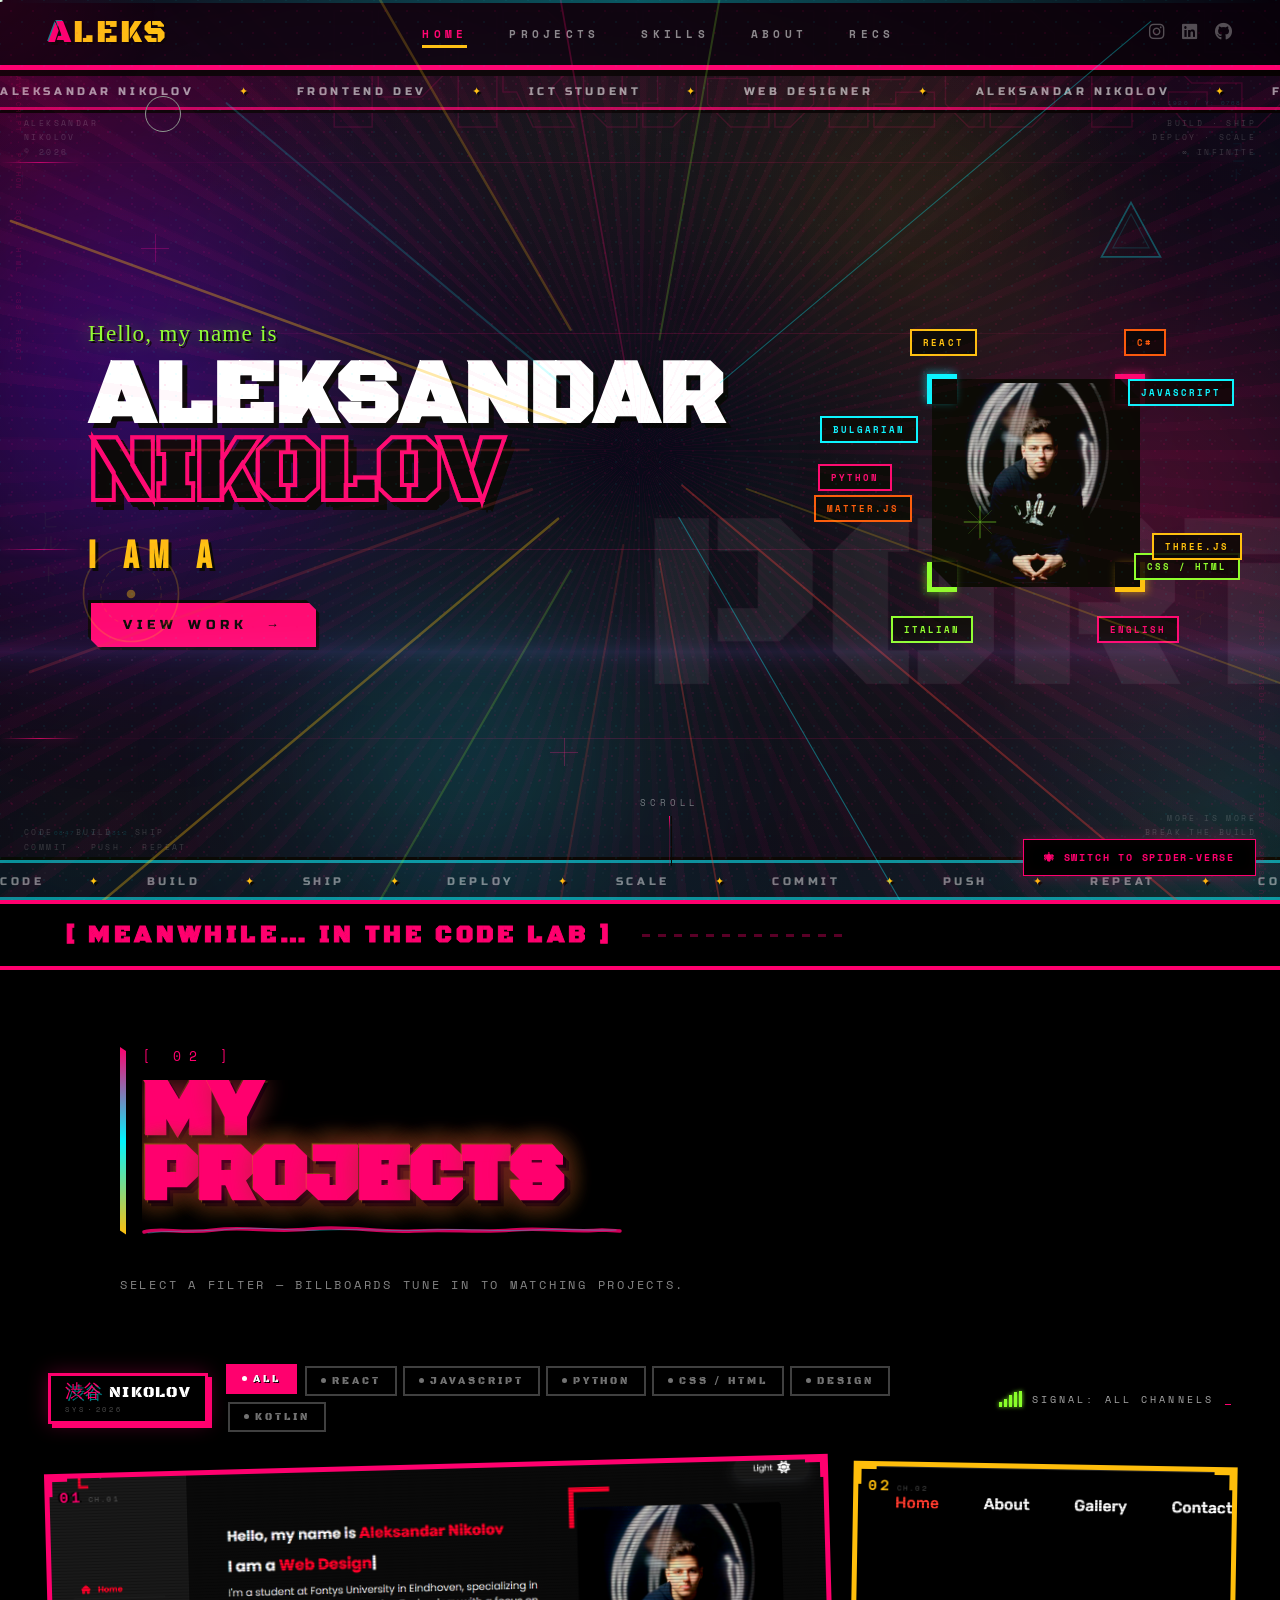
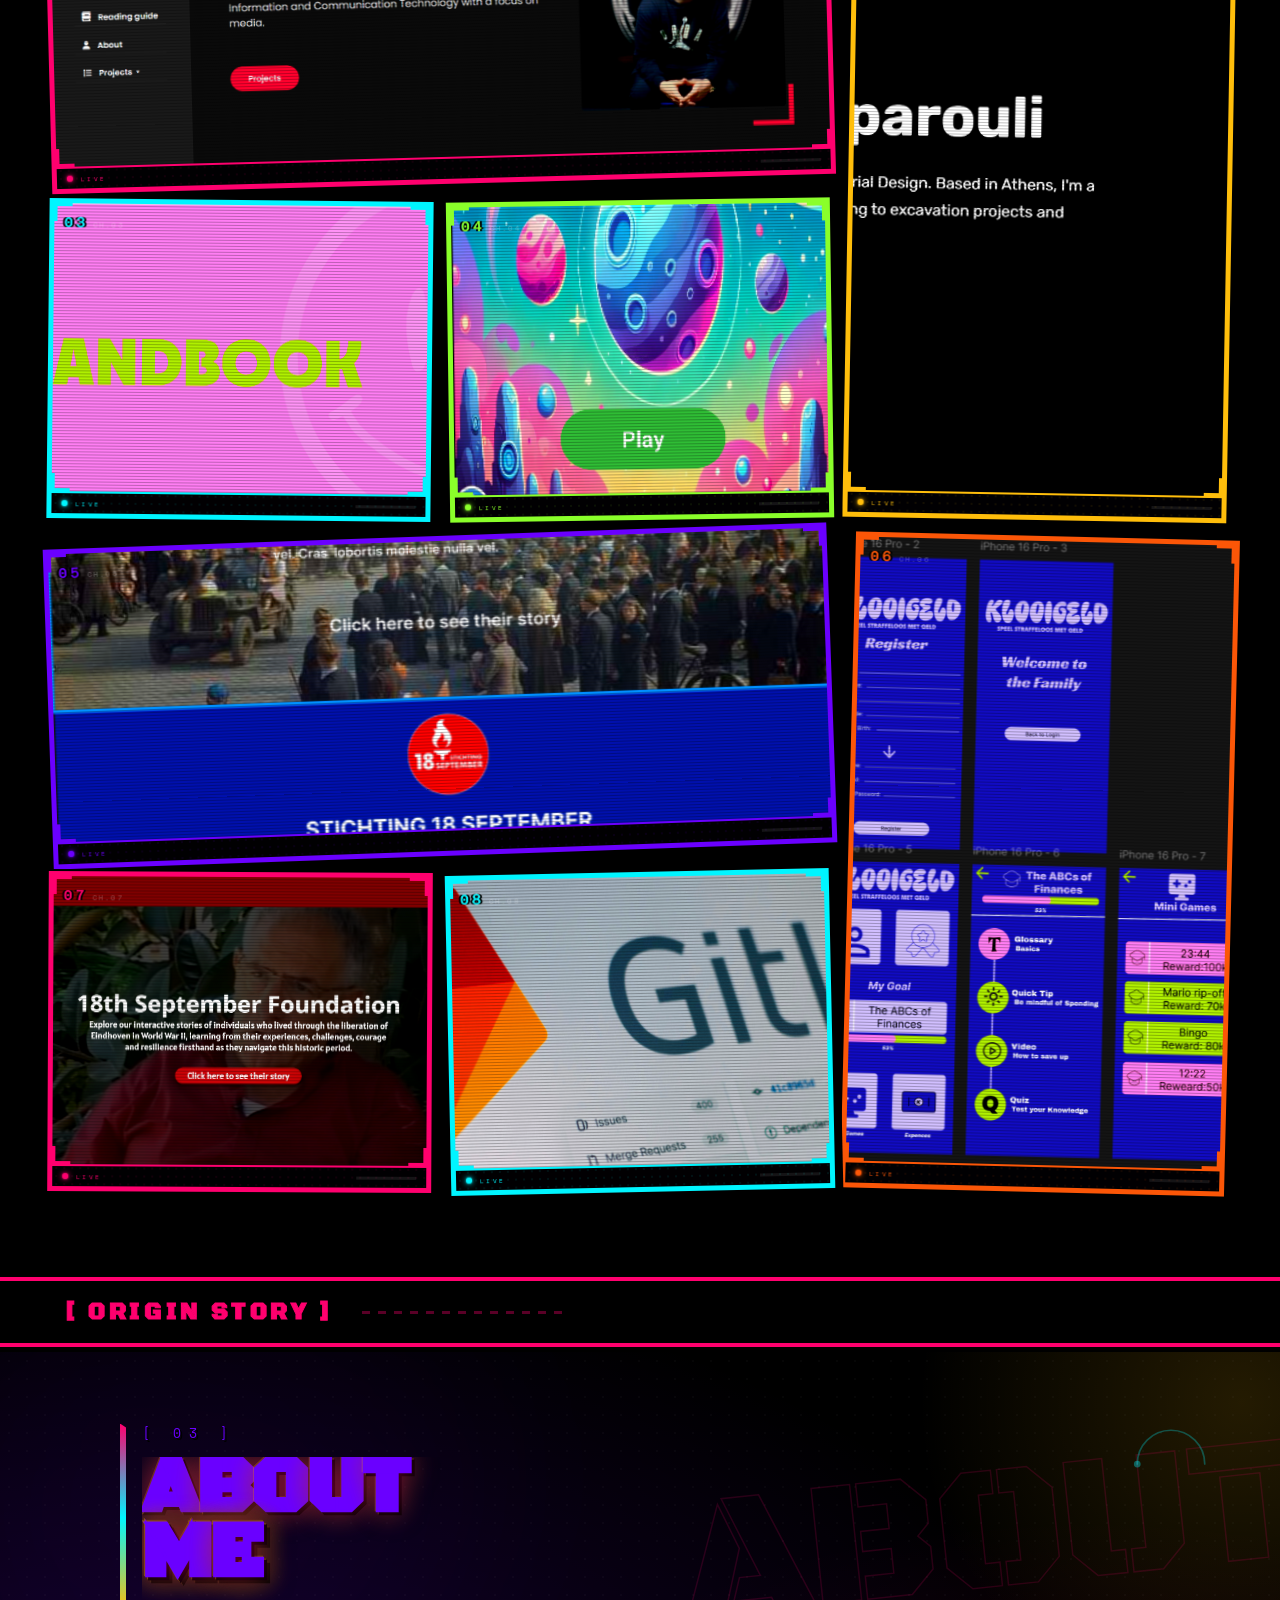
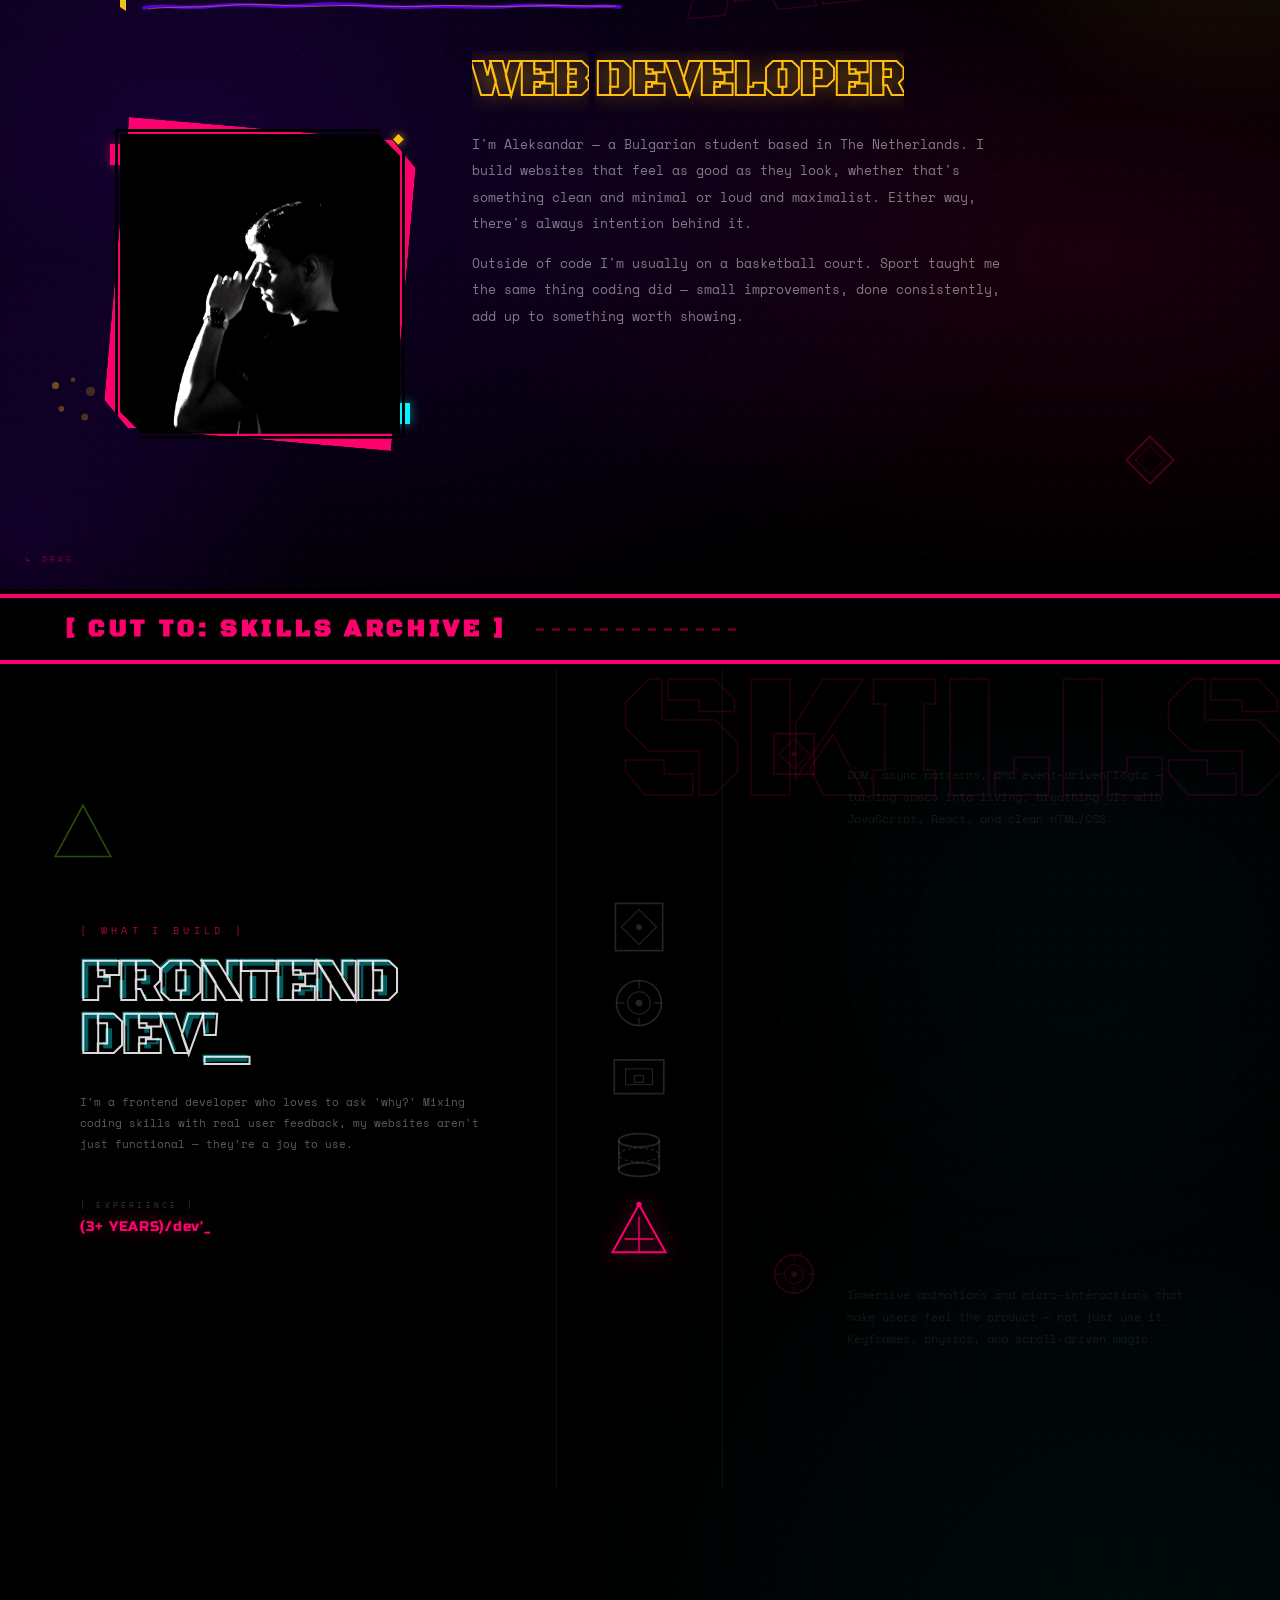
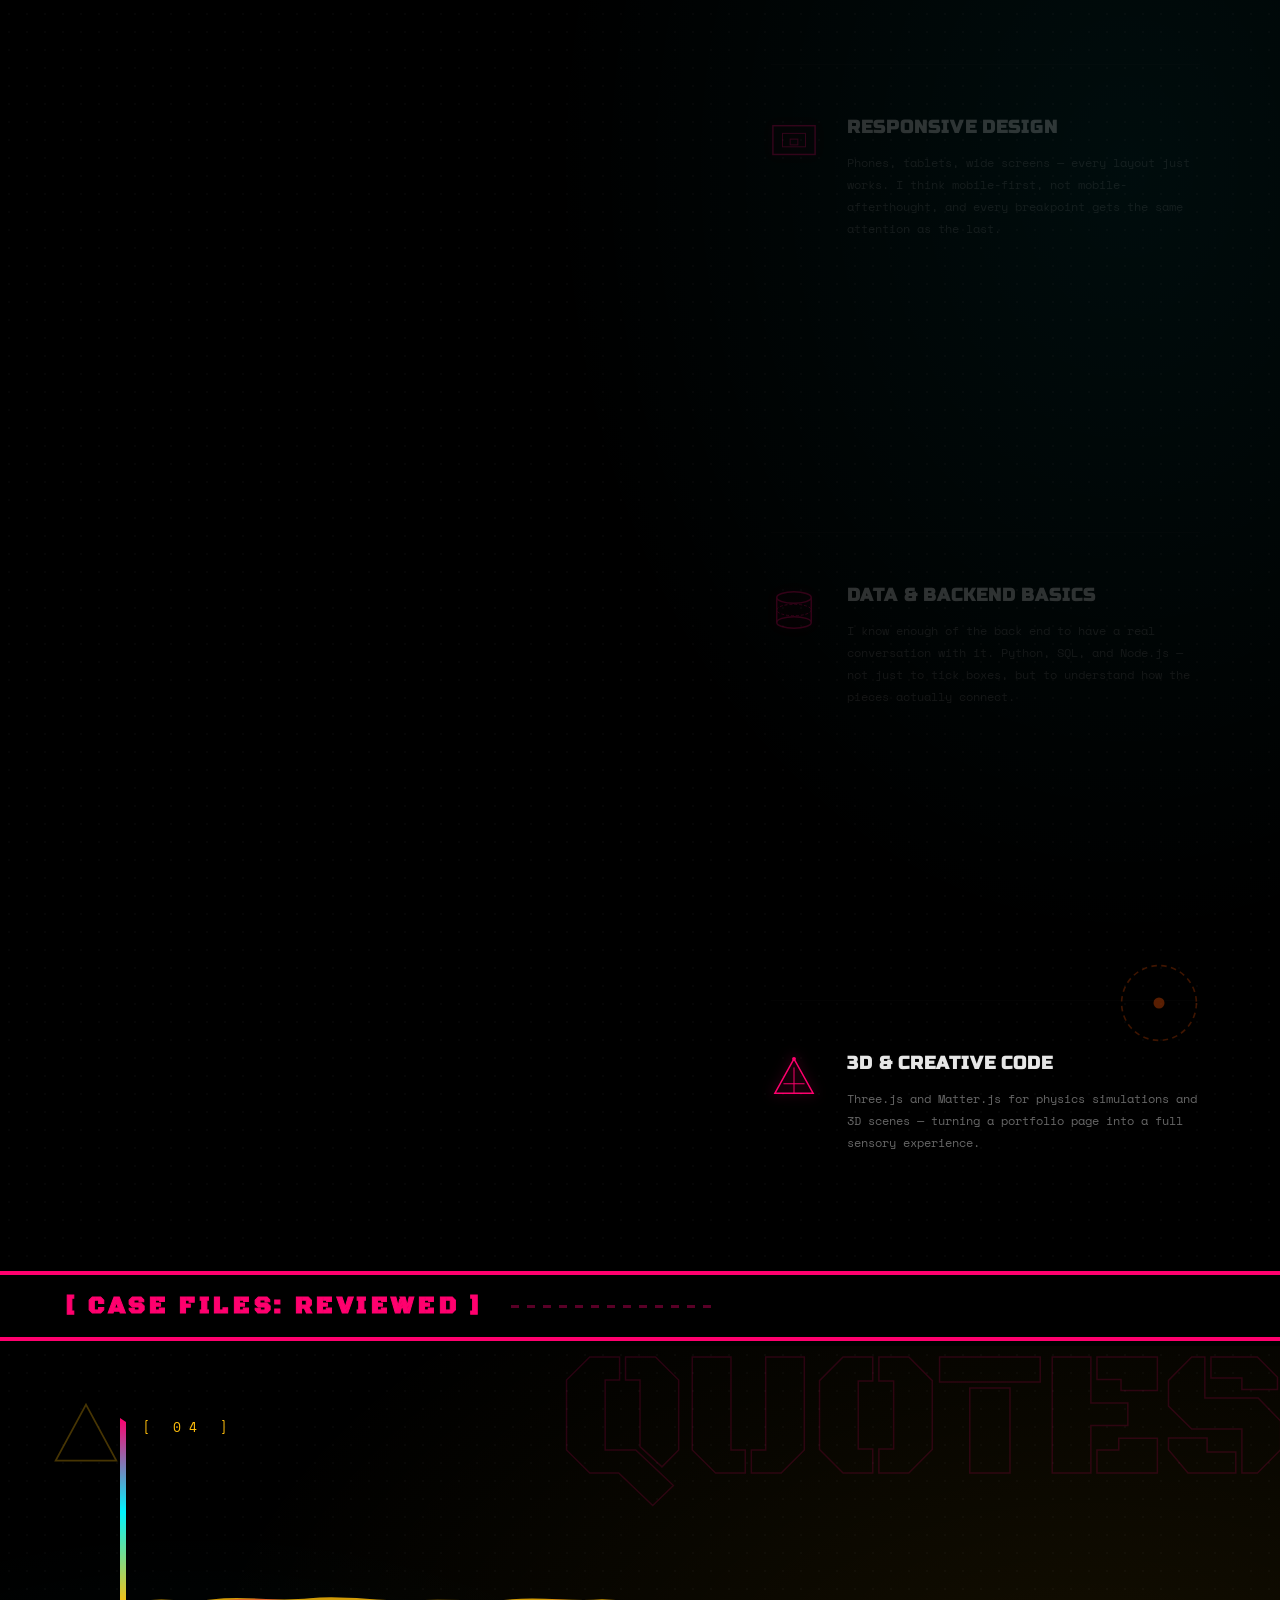
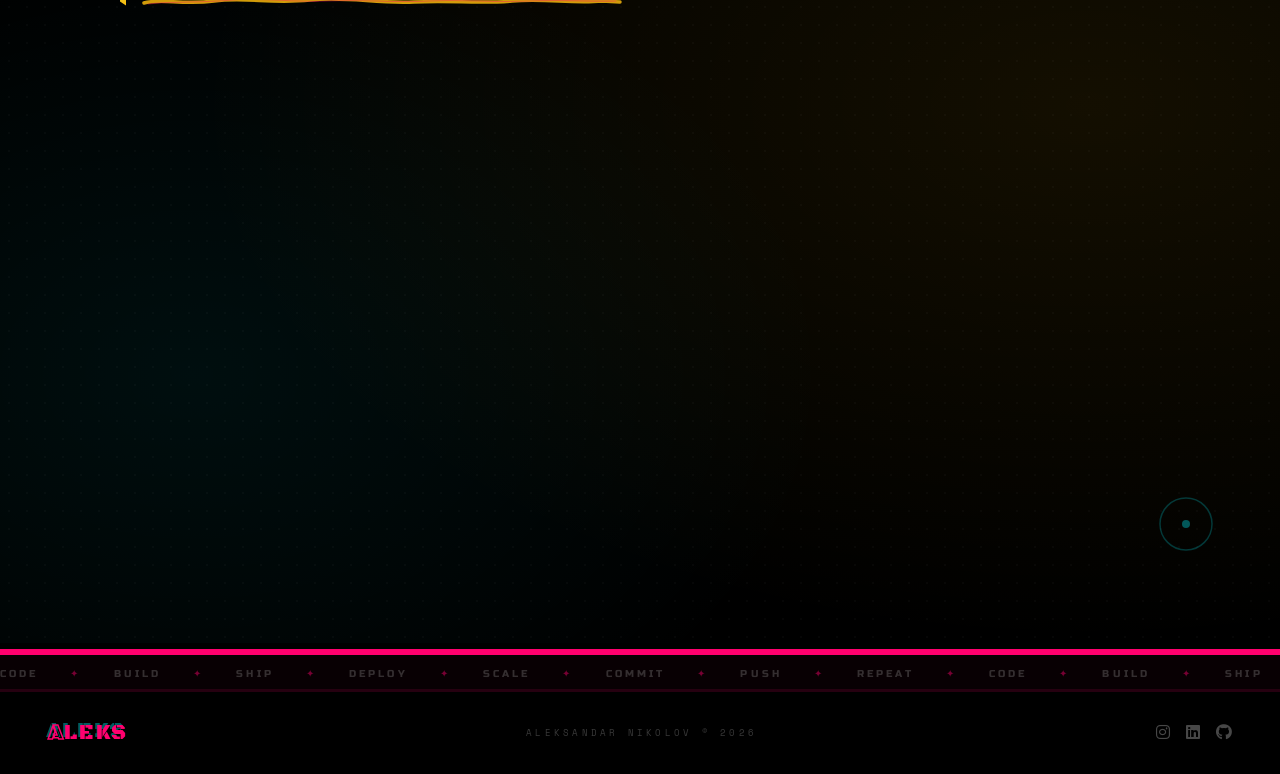
==== commit 06d38a45: "added gsap animations and comic book elements to enchance the site" ====
--- a/mainpage.html
+++ b/mainpage.html
@@ -10,6 +10,7 @@
   <link rel="stylesheet" href="https://cdnjs.cloudflare.com/ajax/libs/font-awesome/6.5.1/css/all.min.css" />
   <link rel="stylesheet" href="css/mainpage.css" />
   <link rel="stylesheet" href="css/spiderverse.css" />
+  <link rel="stylesheet" href="css/gsap-comic.css" />
 </head>
 <body>
 
@@ -1018,11 +1019,16 @@
 
   <script src="https://unpkg.com/typed.js@2.0.15/dist/typed.umd.js"></script>
   <script src="https://cdnjs.cloudflare.com/ajax/libs/matter-js/0.19.0/matter.min.js"></script>
+  <!-- GSAP + plugins -->
+  <script src="https://cdnjs.cloudflare.com/ajax/libs/gsap/3.12.5/gsap.min.js"></script>
+  <script src="https://cdnjs.cloudflare.com/ajax/libs/gsap/3.12.5/ScrollTrigger.min.js"></script>
+  <script src="https://cdnjs.cloudflare.com/ajax/libs/gsap/3.12.5/CustomEase.min.js"></script>
   <script src="js/mainpage.js"></script>
   <script src="js/projects.js"></script>
   <script src="js/enhance.js"></script>
   <script src="js/postfx.js"></script>
   <script src="js/spiderverse.js"></script>
   <script src="js/theme-toggle.js"></script>
+  <script src="js/gsap-comic.js"></script>
 </body>
 </html>
--- a/css/spiderverse.css
+++ b/css/spiderverse.css
@@ -132,8 +132,12 @@
   -webkit-text-stroke: 4px #E23636 !important;
   color: transparent !important;
   animation: sv-float 4s ease-in-out infinite !important;
-  /* drop a blue offset shadow beneath */
-  text-shadow: 6px 6px 0 #1A3A8F !important;
+  animation-timing-function: steps(6, end) !important; /* hand-keyed flip-book feel */
+  /* chromatic aberration: red channel left, blue right, deep offset */
+  text-shadow:
+    -4px 0   rgba(226,54,54,0.85),
+     4px 0   rgba(26,58,143,0.85),
+     8px 8px 0 #1A3A8F !important;
 }
 /* Kill the cyberpunk glitch clones */
 body.spiderverse .cw1::before {
@@ -329,7 +333,11 @@
 body.spiderverse .name-line.stroke {
   color: transparent !important;
   -webkit-text-stroke: 3px var(--sv-red) !important;
-  text-shadow: 5px 5px 0 var(--sv-blue) !important;
+  /* chromatic aberration: RGB channel split like misregistered comic printing */
+  text-shadow:
+    -3px 0   rgba(226,54,54,0.75),
+     3px 0   rgba(26,58,143,0.75),
+     5px 5px 0 var(--sv-blue) !important;
   filter: none !important;
   animation: reveal-up 0.9s 0.62s cubic-bezier(0.16,1,0.3,1) both !important;
 }
@@ -435,7 +443,11 @@
   font-family: 'Bangers', cursive !important;
   color: #FFFFFF !important;
   -webkit-text-stroke: 0 !important;
-  text-shadow: 4px 4px 0 var(--sv-red) !important;
+  /* chromatic aberration: red/blue CMYK mis-registration + black offset */
+  text-shadow:
+    -3px 0   rgba(226,54,54,0.85),
+     3px 0   rgba(26,58,143,0.85),
+     4px 4px 0 var(--sv-black) !important;
   letter-spacing: 0.04em !important;
   
 }
@@ -503,42 +515,160 @@
 
 /* ── 11. PROJECTS SECTION ────────────────────────────────────── */
 
-/* Shibuya billboard wall — comic panel look */
+/* ── COMIC PANEL FRAME ── */
 body.spiderverse .billboard .bb-outer-frame {
-  border: 3px solid var(--sv-black) !important;
-  box-shadow: 7px 7px 0 var(--sv-black) !important;
-  background: #FFFFFF !important;
+  border: 4px solid var(--sv-black) !important;
+  box-shadow: 8px 8px 0 var(--sv-black) !important;
+  background: #F4EEDB !important;
+  border-radius: 0 !important;
 }
 body.spiderverse .billboard:hover .bb-outer-frame {
-  box-shadow: 10px 10px 0 var(--sv-red) !important;
-  transform: translate(-3px, -3px) !important;
-}
+  box-shadow: 12px 12px 0 var(--sv-red) !important;
+  transform: translate(-4px, -4px) !important;
+}
+
+/* Thick panel corner marks */
+body.spiderverse .bb-thick-corner {
+  background: var(--sv-black) !important;
+  width: 12px !important;
+  height: 12px !important;
+  opacity: 0.7 !important;
+}
+
+/* ── HIDE ALL TV CHROME — comic books don't have screens ── */
+body.spiderverse .tv-static-canvas,
+body.spiderverse .bb-screen-label,
+body.spiderverse .tv-scanlines,
+body.spiderverse .bb-halftone,
+body.spiderverse .bb-power-row,
+body.spiderverse .bb-side-text {
+  display: none !important;
+}
+
+/* ── ACTIVE PANEL: comic book page layout ── */
+body.spiderverse .billboard:is(.bb-live, .bb-tuning-in, .bb-tuning-out) .bb-inner {
+  display: flex !important;
+  flex-direction: column !important;
+  background: #FFFDE7 !important;
+  overflow: hidden !important;
+  padding: 0 !important;
+  gap: 0 !important;
+}
+
+/* Image fills top 55% like a comic book illustration */
+body.spiderverse .billboard:is(.bb-live, .bb-tuning-in, .bb-tuning-out) .tv-project-img {
+  position: relative !important;
+  top: auto !important;
+  left: auto !important;
+  flex: 0 0 55% !important;
+  width: 100% !important;
+  object-fit: cover !important;
+  object-position: top center !important;
+  opacity: 1 !important;
+  display: block !important;
+  border-bottom: 3px solid #0D0D0D !important;
+  border-radius: 0 !important;
+  filter: none !important;
+}
+
+/* Caption box fills the bottom — like comic speech/caption panels */
+body.spiderverse .billboard:is(.bb-live, .bb-tuning-in, .bb-tuning-out) .bb-info {
+  position: relative !important;
+  inset: auto !important;
+  top: auto !important;
+  left: auto !important;
+  width: 100% !important;
+  opacity: 1 !important;
+  transform: none !important;
+  background: #FFFDE7 !important;
+  flex: 1 !important;
+  display: flex !important;
+  flex-direction: column !important;
+  padding: 7px 10px 8px !important;
+  overflow: hidden !important;
+  min-height: 0 !important;
+  border-top: 0 !important;
+}
+body.spiderverse .billboard:is(.bb-live, .bb-tuning-in, .bb-tuning-out) .bb-info-inner {
+  display: flex !important;
+  flex-direction: column !important;
+  gap: 4px !important;
+  height: 100% !important;
+  overflow: hidden !important;
+}
+
+/* Category tag: yellow label like a comic caption colour bar */
+body.spiderverse .bb-cat-tag {
+  background: var(--sv-yellow) !important;
+  color: var(--sv-black) !important;
+  border: 2px solid var(--sv-black) !important;
+  box-shadow: 2px 2px 0 var(--sv-black) !important;
+  font-family: 'Bangers', cursive !important;
+  font-size: 0.6rem !important;
+  letter-spacing: 0.12em !important;
+  padding: 1px 6px !important;
+  align-self: flex-start !important;
+  border-radius: 0 !important;
+  display: inline-block !important;
+}
+
+/* Project title in bold Bangers with red offset drop shadow */
 body.spiderverse .tv-project-title {
   font-family: 'Bangers', cursive !important;
+  font-size: clamp(0.88rem, 1.55vw, 1.1rem) !important;
+  line-height: 1.1 !important;
   color: var(--sv-black) !important;
   text-shadow: 2px 2px 0 var(--sv-red) !important;
-  letter-spacing: 0.06em !important;
-}
+  letter-spacing: 0.05em !important;
+  margin: 0 !important;
+}
+
+/* Description text: ink on paper */
 body.spiderverse .tv-project-desc {
-  color: #333333 !important;
+  color: #2A2A2A !important;
+  font-size: 0.69rem !important;
+  line-height: 1.35 !important;
+  flex: 1 !important;
+  overflow: hidden !important;
+  display: -webkit-box !important;
+  -webkit-line-clamp: 3 !important;
+  -webkit-box-orient: vertical !important;
+  margin: 0 !important;
+}
+
+/* Tag badges: small Ben-Day yellow stamps */
+body.spiderverse .tv-project-tags {
+  display: flex !important;
+  flex-wrap: wrap !important;
+  gap: 3px !important;
 }
 body.spiderverse .tv-project-tags .tag {
   background: var(--sv-yellow) !important;
   color: var(--sv-black) !important;
   border: 2px solid var(--sv-black) !important;
   font-family: 'Bangers', cursive !important;
+  font-size: 0.54rem !important;
+  letter-spacing: 0.06em !important;
   box-shadow: 2px 2px 0 var(--sv-black) !important;
   border-radius: 0 !important;
-}
+  padding: 1px 5px !important;
+  text-shadow: none !important;
+}
+
+/* "Read Issue" button */
 body.spiderverse .bb-open-btn {
   background: var(--sv-red) !important;
   color: #FFFFFF !important;
   border: 2px solid var(--sv-black) !important;
   font-family: 'Bangers', cursive !important;
-  font-size: 1rem !important;
-  letter-spacing: 0.08em !important;
+  font-size: 0.78rem !important;
+  letter-spacing: 0.1em !important;
   box-shadow: 3px 3px 0 var(--sv-black) !important;
   clip-path: none !important;
+  margin-top: auto !important;
+  align-self: flex-start !important;
+  padding: 3px 10px !important;
+  border-radius: 0 !important;
 }
 body.spiderverse .bb-open-btn:hover {
   background: var(--sv-yellow) !important;
@@ -546,22 +676,60 @@
   box-shadow: 5px 5px 0 var(--sv-black) !important;
   transform: translate(-2px, -2px) !important;
 }
-body.spiderverse .bb-cat-tag {
-  background: var(--sv-yellow) !important;
-  color: var(--sv-black) !important;
-  border: 2px solid var(--sv-black) !important;
-  box-shadow: 2px 2px 0 var(--sv-black) !important;
-}
-body.spiderverse .bb-power-led {
-  background: var(--sv-red) !important;
-  box-shadow: 0 0 4px var(--sv-red) !important;
-}
-body.spiderverse .bb-power-label,
-body.spiderverse .bb-side-text {
-  color: var(--sv-black) !important;
-  font-family: 'Bangers', cursive !important;
-}
-/* Filter buttons */
+
+/* ── BLANK COMIC PAGE: panels not matching current filter ── */
+body.spiderverse .billboard:not(.bb-live):not(.bb-tuning-in):not(.bb-tuning-out) .bb-inner {
+  background-color: #F4EEDB !important;
+  /* Pencil crosshatch — like a blank sketchbook page */
+  background-image:
+    repeating-linear-gradient(
+      45deg, transparent, transparent 15px,
+      rgba(0,0,0,0.038) 15px, rgba(0,0,0,0.038) 16px
+    ),
+    repeating-linear-gradient(
+      -45deg, transparent, transparent 15px,
+      rgba(0,0,0,0.038) 15px, rgba(0,0,0,0.038) 16px
+    ) !important;
+}
+/* Hide project content on blank pages */
+body.spiderverse .billboard:not(.bb-live) .tv-project-img,
+body.spiderverse .billboard:not(.bb-live) .bb-info {
+  display: none !important;
+}
+
+/* Blank panel placeholder (JS-injected .sv-comic-blank div) */
+.sv-comic-blank {
+  display: none;
+  position: absolute;
+  inset: 0;
+  flex-direction: column;
+  align-items: center;
+  justify-content: center;
+  gap: 8px;
+  pointer-events: none;
+  z-index: 2;
+}
+body.spiderverse .billboard:not(.bb-live):not(.bb-tuning-in):not(.bb-tuning-out) .sv-comic-blank {
+  display: flex !important;
+}
+.sv-blank-q {
+  font-family: 'Bangers', cursive;
+  font-size: clamp(2.5rem, 5vw, 4.5rem);
+  color: rgba(13,13,13,0.11);
+  line-height: 1;
+  letter-spacing: 0.06em;
+}
+.sv-blank-label {
+  font-family: 'Bangers', cursive;
+  font-size: 0.68rem;
+  color: rgba(13,13,13,0.18);
+  letter-spacing: 0.18em;
+  text-align: center;
+  text-transform: uppercase;
+  line-height: 1.45;
+}
+
+/* ── FILTER BAR: dimension selector ── */
 body.spiderverse .filter-btn {
   background: #FFFFFF !important;
   color: var(--sv-black) !important;
@@ -571,7 +739,7 @@
   letter-spacing: 0.06em !important;
   box-shadow: 3px 3px 0 var(--sv-black) !important;
   border-radius: 0 !important;
-  transition: box-shadow 0.1s, transform 0.1s !important;
+  transition: box-shadow 0.1s steps(2), transform 0.1s steps(2) !important;
 }
 body.spiderverse .filter-btn:hover {
   transform: translate(-2px, -2px) !important;
@@ -583,11 +751,9 @@
   box-shadow: 4px 4px 0 var(--sv-black) !important;
 }
 body.spiderverse .fbtn-pip { background: currentColor !important; }
-/* Shibuya decorative text → red */
 body.spiderverse .shib-strip {
   color: rgba(226,54,54,0.18) !important;
 }
-/* Command strip */
 body.spiderverse .shibuya-command-strip {
   border: 2px solid var(--sv-black) !important;
   background: #FFFFFF !important;
@@ -606,7 +772,7 @@
   background: var(--sv-red) !important;
 }
 body.spiderverse .proj-subline {
-  color: rgba(255,255,255,0.55) !important;
+  color: rgba(0,0,0,0.7) !important;
   font-family: 'Bangers', cursive !important;
   letter-spacing: 0.1em !important;
 }
@@ -634,6 +800,29 @@
   color: #FFFFFF !important;
   text-shadow: 2px 2px 0 var(--sv-red) !important;
   letter-spacing: 0.08em !important;
+}
+
+/* ── 12b. STEPPED TIMING — 12 fps "on 2s" simulation ────────────
+   In Spider-Verse, each character animates on 2s (12 fps).
+   CSS steps() replicates this: animations snap between discrete
+   frames instead of smooth easing — giving a hand-keyed feel.   */
+
+/* Scroll reveals: snap in 4 visible frames */
+body.spiderverse .reveal {
+  transition-timing-function: steps(4, end) !important;
+}
+
+/* Cards / panels: 2-snap hover jump */
+body.spiderverse .billboard,
+body.spiderverse .tcard,
+body.spiderverse .rec-card,
+body.spiderverse .skill-category {
+  transition-timing-function: steps(2, end) !important;
+}
+
+/* Skill bars fill in 10 discrete steps */
+body.spiderverse .skill-bar-fill {
+  animation-timing-function: steps(10, end) !important;
 }
 
 /* ── 13. TESTIMONIALS / RECS ─────────────────────────────────── */
@@ -971,9 +1160,6 @@
     animation: none !important;
     transition: none !important;
   }
-  body.spiderverse::after {
-    animation: none !important;
-  }
 }
 
 /* ── 21. FOOTER ──────────────────────────────────────────────── */
@@ -1018,62 +1204,120 @@
   scrollbar-color: #E23636 #0a0a0a !important;
 }
 
-/* ── 23. DIMENSION BLEED — full-screen comic sketch flash ─────── */
+/* ── 23. DIMENSION BLEED — comic sketch flash ─────── */
 /*
-   Uses backdrop-filter on body::after to apply
-   invert + grayscale + high-contrast to EVERYTHING on screen
-   simultaneously — like a dimension crack showing through in
-   pencil-sketch form (black outlines, white paper insides).
-
-   Timeline (14 s cycle):
-     0  – 73 %  → normal (9.38 s)
-     73 – 75 %  → stutter flash ×2  (0.28 s)
-     75 – 78 %  → lock into sketch  (0.42 s)
-     78 – 91 %  → HOLD sketch ≈ 1.8 s
-     91 – 94 %  → flicker out       (0.42 s)
-     94 – 100 % → back to normal    (0.84 s)
+   JS adds/removes body.sv-sketch-active on a 14s cycle.
+   Rapid pre-flash stutter, then holds for ~1.8s.
+   Everything snaps to white paper + black ink instantly
+   (no CSS transitions — the JS stutter creates the effect).
 */
 
-body.spiderverse::after {
-  content: '';
+/* 1. Hide cyberpunk decoration layers so white body shows through */
+body.sv-sketch-active .bg,
+body.sv-sketch-active .grid-bg,
+body.sv-sketch-active .glyph-layer,
+body.sv-sketch-active .scanline,
+body.sv-sketch-active .ambient-orbs {
+  opacity: 0 !important;
+}
+
+/* 2. White paper — body, sections, nav */
+body.sv-sketch-active,
+body.sv-sketch-active .section-hero,
+body.sv-sketch-active .section-about,
+body.sv-sketch-active .section-projects,
+body.sv-sketch-active .section-skills,
+body.sv-sketch-active .section-testimonials,
+body.sv-sketch-active .site-footer,
+body.sv-sketch-active .topnav,
+body.sv-sketch-active .topnav-inner {
+  background: #F8F8F2 !important;
+  background-color: #F8F8F2 !important;
+  background-image: none !important;
+}
+
+/* 3. Cards and panels — white with black comic border */
+body.sv-sketch-active .proj-card,
+body.sv-sketch-active .rec-card,
+body.sv-sketch-active .tcard,
+body.sv-sketch-active .skill-category,
+body.sv-sketch-active .about-stat-item,
+body.sv-sketch-active .hero-tag {
+  background: #FFFFFF !important;
+  background-color: #FFFFFF !important;
+  background-image: none !important;
+  border-color: #0D0D0D !important;
+}
+
+/* 4. All text and icons → black ink */
+body.sv-sketch-active * {
+  color: #0D0D0D !important;
+  text-shadow: none !important;
+  box-shadow: none !important;
+}
+
+/* 5. Headings: clear the inherited SV stroke so they render as
+      plain black ink (the * rule above already sets color: #0D0D0D) */
+body.sv-sketch-active h1,
+body.sv-sketch-active h2,
+body.sv-sketch-active h3,
+body.sv-sketch-active .cw1,
+body.sv-sketch-active .name-line {
+  -webkit-text-stroke: 0 !important;
+  -webkit-text-fill-color: #0D0D0D !important;
+}
+
+/* 6. Images → B&W pencil sketch */
+body.sv-sketch-active img {
+  filter: grayscale(1) contrast(1.2) brightness(1.05) !important;
+}
+
+/* 7. Skill/progress bars → dark grey ink fill */
+body.sv-sketch-active .skill-bar-fill,
+body.sv-sketch-active [class*="bar-fill"],
+body.sv-sketch-active [class*="progress"] {
+  background: #333 !important;
+  background-color: #333 !important;
+}
+
+/* 8. Respect reduced-motion: skip sketch entirely */
+@media (prefers-reduced-motion: reduce) {
+  body.sv-sketch-active,
+  body.sv-sketch-active * {
+    all: revert !important;
+  }
+}
+
+/* ── 24. COMIC PANEL WIPE TRANSITION ────────────────────────────
+   JS creates .sv-panel-wipe on scroll into a new section.
+   A solid black panel sweeps right-to-left across the viewport
+   in stepped frames — like turning a page in a comic book.
+   Red leading-edge line is the Spider-Verse signature accent.    */
+
+.sv-panel-wipe {
   position: fixed;
   inset: 0;
-  z-index: 99991;           /* above all page layers, below cursor only */
+  z-index: 9994;
   pointer-events: none;
-  opacity: 0;
-  /* The actual sketch filter — applied as backdrop-filter so it
-     affects everything BEHIND this element without disrupting
-     fixed-position elements (toggle, nav, cursor). */
-  -webkit-backdrop-filter: invert(1) grayscale(1) contrast(3.5) brightness(1.15);
-          backdrop-filter: invert(1) grayscale(1) contrast(3.5) brightness(1.15);
-  animation: sv-dimension-bleed 14s linear infinite;
-}
-
-@keyframes sv-dimension-bleed {
-  /* ── normal ── */
-  0%,  72%   { opacity: 0; }
-
-  /* ── stutter pre-flash (rapid on/off × 2) ── */
-  73%        { opacity: 0.7; }   /* FLASH 1 */
-  73.7%      { opacity: 0;   }   /* blink off */
-  74.5%      { opacity: 0.85; }  /* FLASH 2 */
-  75.3%      { opacity: 0;   }   /* blink off */
-
-  /* ── commit to sketch ── */
-  76%        { opacity: 0.6; }
-  77%        { opacity: 1;   }   /* fully locked into sketch */
-
-  /* ── HOLD — the whole screen is now a B&W pencil drawing ── */
-  91%        { opacity: 1;   }   /* held for ~1.96 s total */
-
-  /* ── flicker out ── */
-  92%        { opacity: 0.4; }
-  92.8%      { opacity: 0.8; }
-  93.5%      { opacity: 0;   }   /* dimension seals shut */
-
-  /* ── normal ── */
-  100%       { opacity: 0;   }
-}
-
-
-
+  /* The panel itself */
+  background: #0D0D0D;
+  /* Red leading edge — visible as the panel sweeps across */
+  box-shadow: inset -5px 0 0 0 #E23636;
+  /* Start hidden: clipped 100% from the right */
+  clip-path: inset(0 100% 0 0);
+  animation: sv-panel-sweep 0.55s steps(7, end) forwards;
+}
+
+@keyframes sv-panel-sweep {
+  0%   { clip-path: inset(0 100% 0 0); }  /* off-screen right  */
+  36%  { clip-path: inset(0 0%   0 0); }  /* covers viewport   */
+  64%  { clip-path: inset(0 0%   0 0); }  /* hold — solid panel */
+  100% { clip-path: inset(0 0% 0 100%); } /* exits to the left  */
+}
+
+@media (prefers-reduced-motion: reduce) {
+  .sv-panel-wipe { animation: none !important; display: none; }
+}
+
+
+
--- a/css/gsap-comic.css
+++ b/css/gsap-comic.css
@@ -0,0 +1,296 @@
+/* =============================================================
+   GSAP COMIC BOOK ANIMATION SYSTEM  —  gsap-comic.css
+   Spider-Verse / movie-aesthetic two-step SLAM → SETTLE
+   Supporting CSS for all GSAP-driven effects in gsap-comic.js
+   ============================================================= */
+
+/* ═══════════════════════════════════════════════════════════════
+   MEANWHILE PANEL — comic book chapter transition strips
+   ═══════════════════════════════════════════════════════════════ */
+.gsap-meanwhile-panel {
+  position: relative;
+  width: 100%;
+  background: #000;
+  border-top:    4px solid var(--hot-pink, #FF006E);
+  border-bottom: 4px solid var(--hot-pink, #FF006E);
+  padding: 16px clamp(24px, 5vw, 80px);
+  overflow: hidden;
+  z-index: 10;
+  will-change: transform;
+}
+
+/* Halftone texture overlay on the panel */
+.gsap-meanwhile-panel::before {
+  content: '';
+  position: absolute; inset: 0;
+  background-image: radial-gradient(circle, rgba(255,255,255,0.07) 1.5px, transparent 1.5px);
+  background-size: 10px 10px;
+  pointer-events: none;
+  mix-blend-mode: overlay;
+}
+
+.gsap-meanwhile-inner {
+  display: flex;
+  align-items: center;
+  gap: 28px;
+}
+
+.gsap-meanwhile-text {
+  font-family: 'Bangers', 'Black Ops One', sans-serif;
+  font-size: clamp(1rem, 2.4vw, 1.5rem);
+  color: var(--hot-pink, #FF006E);
+  letter-spacing: 0.15em;
+  text-transform: uppercase;
+  -webkit-text-stroke: 1px currentColor;
+}
+
+.gsap-meanwhile-dash {
+  flex: 1;
+  height: 3px;
+  background: repeating-linear-gradient(
+    90deg,
+    currentColor 0, currentColor 8px,
+    transparent   8px, transparent 16px
+  );
+  color: var(--hot-pink, #FF006E);
+  opacity: 0.35;
+  max-width: 200px;
+}
+
+/* Spider-Verse overrides */
+body.spiderverse .gsap-meanwhile-panel {
+  background: #0D0D0D;
+  border-color: #F7C948;
+}
+body.spiderverse .gsap-meanwhile-panel::before {
+  background-image: radial-gradient(circle, rgba(255,255,255,0.12) 1.5px, transparent 1.5px);
+  background-size: 8px 8px;
+}
+body.spiderverse .gsap-meanwhile-text {
+  color: #F7C948;
+  -webkit-text-stroke: 2px #0D0D0D;
+  paint-order: stroke fill;
+  text-shadow: 3px 3px 0 #0D0D0D;
+}
+body.spiderverse .gsap-meanwhile-dash {
+  color: #F7C948;
+}
+
+/* ═══════════════════════════════════════════════════════════════
+   SPEECH BUBBLE NAV — springy tooltips on nav link hover
+   ═══════════════════════════════════════════════════════════════ */
+.gsap-speech-bubble {
+  position: absolute;
+  top: calc(100% + 10px);
+  left: 50%;
+  /* GSAP controls scale; CSS sets initial */
+  transform: translateX(-50%) scale(0);
+  transform-origin: top center;
+  background: #fff;
+  color: #000;
+  font-family: 'Bangers', 'Black Ops One', sans-serif;
+  font-size: 0.82rem;
+  letter-spacing: 0.12em;
+  padding: 4px 12px 6px;
+  border: 3px solid #000;
+  box-shadow: 3px 3px 0 #000;
+  white-space: nowrap;
+  pointer-events: none;
+  z-index: 1100;
+  line-height: 1;
+}
+
+/* Upward-pointing tail at the top of the bubble */
+.gsap-bubble-tail {
+  position: absolute;
+  bottom: 100%; left: 50%;
+  transform: translateX(-50%);
+  width: 0; height: 0;
+  border-left:  8px solid transparent;
+  border-right: 8px solid transparent;
+  border-bottom: 10px solid #000;
+}
+.gsap-bubble-tail-fill {
+  position: absolute;
+  bottom: calc(100% - 2px); left: 50%;
+  transform: translateX(-50%);
+  width: 0; height: 0;
+  border-left:  6px solid transparent;
+  border-right: 6px solid transparent;
+  border-bottom: 8px solid #fff;
+}
+
+body.spiderverse .gsap-speech-bubble {
+  background: #F7C948;
+  border-color: #0D0D0D;
+  box-shadow: 3px 3px 0 #0D0D0D;
+  color: #0D0D0D;
+}
+body.spiderverse .gsap-bubble-tail {
+  border-bottom-color: #0D0D0D;
+  border-top-color: transparent;
+}
+body.spiderverse .gsap-bubble-tail-fill {
+  border-bottom-color: #F7C948;
+  border-top-color: transparent;
+}
+
+/* Nav li must be positioned for the absolute bubble */
+.topnav-links > li {
+  position: relative;
+}
+
+/* ═══════════════════════════════════════════════════════════════
+   IMPACT STARBURST — GSAP POW! elements
+   ═══════════════════════════════════════════════════════════════ */
+.gsap-starburst {
+  position: fixed;
+  pointer-events: none;
+  z-index: 9958;
+  /* shape set inline via JS */
+}
+
+.gsap-impact-label {
+  position: fixed;
+  pointer-events: none;
+  z-index: 9959;
+  font-family: 'Black Ops One', 'Bangers', sans-serif;
+  -webkit-text-stroke: 3px #000;
+  paint-order: stroke fill;
+  text-shadow: 4px 4px 0 #000, -2px -2px 0 #000;
+  white-space: nowrap;
+}
+
+/* ═══════════════════════════════════════════════════════════════
+   GLITCH RGB LAYERS — dimension shift on section enter
+   ═══════════════════════════════════════════════════════════════ */
+.gsap-glitch-r,
+.gsap-glitch-g,
+.gsap-glitch-b {
+  position: fixed;
+  inset: 0;
+  z-index: 9945;
+  pointer-events: none;
+  mix-blend-mode: screen;
+  opacity: 0;
+}
+
+/* ═══════════════════════════════════════════════════════════════
+   INK RING — letterpress burst per character (loader)
+   ═══════════════════════════════════════════════════════════════ */
+.lp-char {
+  display: inline-block;
+  position: relative;
+}
+
+.lp-ink-ring {
+  position: absolute;
+  inset: -6px;
+  border: 3px solid var(--hot-pink, #FF006E);
+  border-radius: 50%;
+  opacity: 0;
+  pointer-events: none;
+}
+
+/* ═══════════════════════════════════════════════════════════════
+   SPEED SCROLL LINES — velocity-triggered canvas
+   ═══════════════════════════════════════════════════════════════ */
+#gsap-speed-canvas {
+  position: fixed;
+  inset: 0;
+  width: 100%;
+  height: 100%;
+  z-index: 9935;
+  pointer-events: none;
+}
+
+/* ═══════════════════════════════════════════════════════════════
+   COMIC BOOK PANEL BORDERS — CodeMyUI ink panel aesthetic
+   Thick black borders + halftone on Spider-Verse mode.
+   ═══════════════════════════════════════════════════════════════ */
+body.spiderverse .billboard .bb-outer-frame {
+  box-shadow:
+    6px 6px 0 #0D0D0D,
+    -2px -2px 0 #0D0D0D !important;
+}
+
+/* Filter strip: remove the white box in Spider-Verse mode; keep filter buttons styled */
+body.spiderverse .shibuya-command-strip {
+  background: transparent !important;
+  border-color: transparent !important;
+  box-shadow: none !important;
+}
+/* Filter status text: keep visible on dark background */
+body.spiderverse .filter-status-text {
+  color: rgba(255, 255, 255, 0.65) !important;
+}
+/* Restore brief outline only during sketch-flash pulse */
+body.sv-sketch-active .shibuya-command-strip {
+  outline: 3px solid var(--sv-yellow, #F7C948) !important;
+  outline-offset: 3px;
+}
+
+body.spiderverse .ft-item {
+  border: 3px solid #0D0D0D !important;
+  box-shadow: 5px 5px 0 #0D0D0D !important;
+}
+
+body.spiderverse .tcard {
+  border: 3px solid #0D0D0D !important;
+  box-shadow: 6px 6px 0 #0D0D0D, -2px -2px 0 #0D0D0D !important;
+}
+
+body.spiderverse .about-img-ring {
+  outline: 4px solid #0D0D0D;
+  box-shadow: 8px 8px 0 #0D0D0D !important;
+}
+
+/* (zigzag section divider removed — conflicts with mainpage.css halftone ::after) */
+
+/* ═══════════════════════════════════════════════════════════════
+   SECTION TITLE INK UNDERLINE — CodeMyUI animated ink sweep
+   ═══════════════════════════════════════════════════════════════ */
+.section-title {
+  position: relative;
+}
+
+.section-title .ink-underline {
+  display: block;
+  position: absolute;
+  bottom: -6px; left: 0;
+  height: 4px;
+  width: 0;
+  background: var(--hot-pink, #FF006E);
+  transform-origin: left center;
+  transition: width 0.6s cubic-bezier(0.86, 0, 0.07, 1) 0.3s;
+}
+
+.section-title.visible .ink-underline,
+.split-title.visible .ink-underline {
+  width: 100%;
+}
+
+body.spiderverse .section-title .ink-underline {
+  background: #F7C948;
+  height: 5px;
+}
+
+/* ═══════════════════════════════════════════════════════════════
+   STARBURST CSS SHAPE — 16-point star for impact moments
+   Clips are set inline, but the base style is here
+   ═══════════════════════════════════════════════════════════════ */
+.gsap-starburst-shape {
+  clip-path: polygon(
+    50% 0%,   55% 35%, 79% 9%,  65% 40%, 97% 34%,
+    72% 52%,  100% 65%, 70% 65%, 85% 95%, 58% 72%,
+    50% 100%, 42% 72%, 15% 95%, 30% 65%, 0% 65%,
+    28% 52%,  3% 34%,  35% 40%, 21% 9%,  45% 35%
+  );
+}
+
+/* ═══════════════════════════════════════════════════════════════
+   NOTE: will-change is intentionally omitted from sections,
+   billboards, and ft-items. GSAP manages it automatically during
+   active animations. Static will-change on many elements creates
+   permanent GPU compositing layers and causes lag.
+   ═══════════════════════════════════════════════════════════════ */
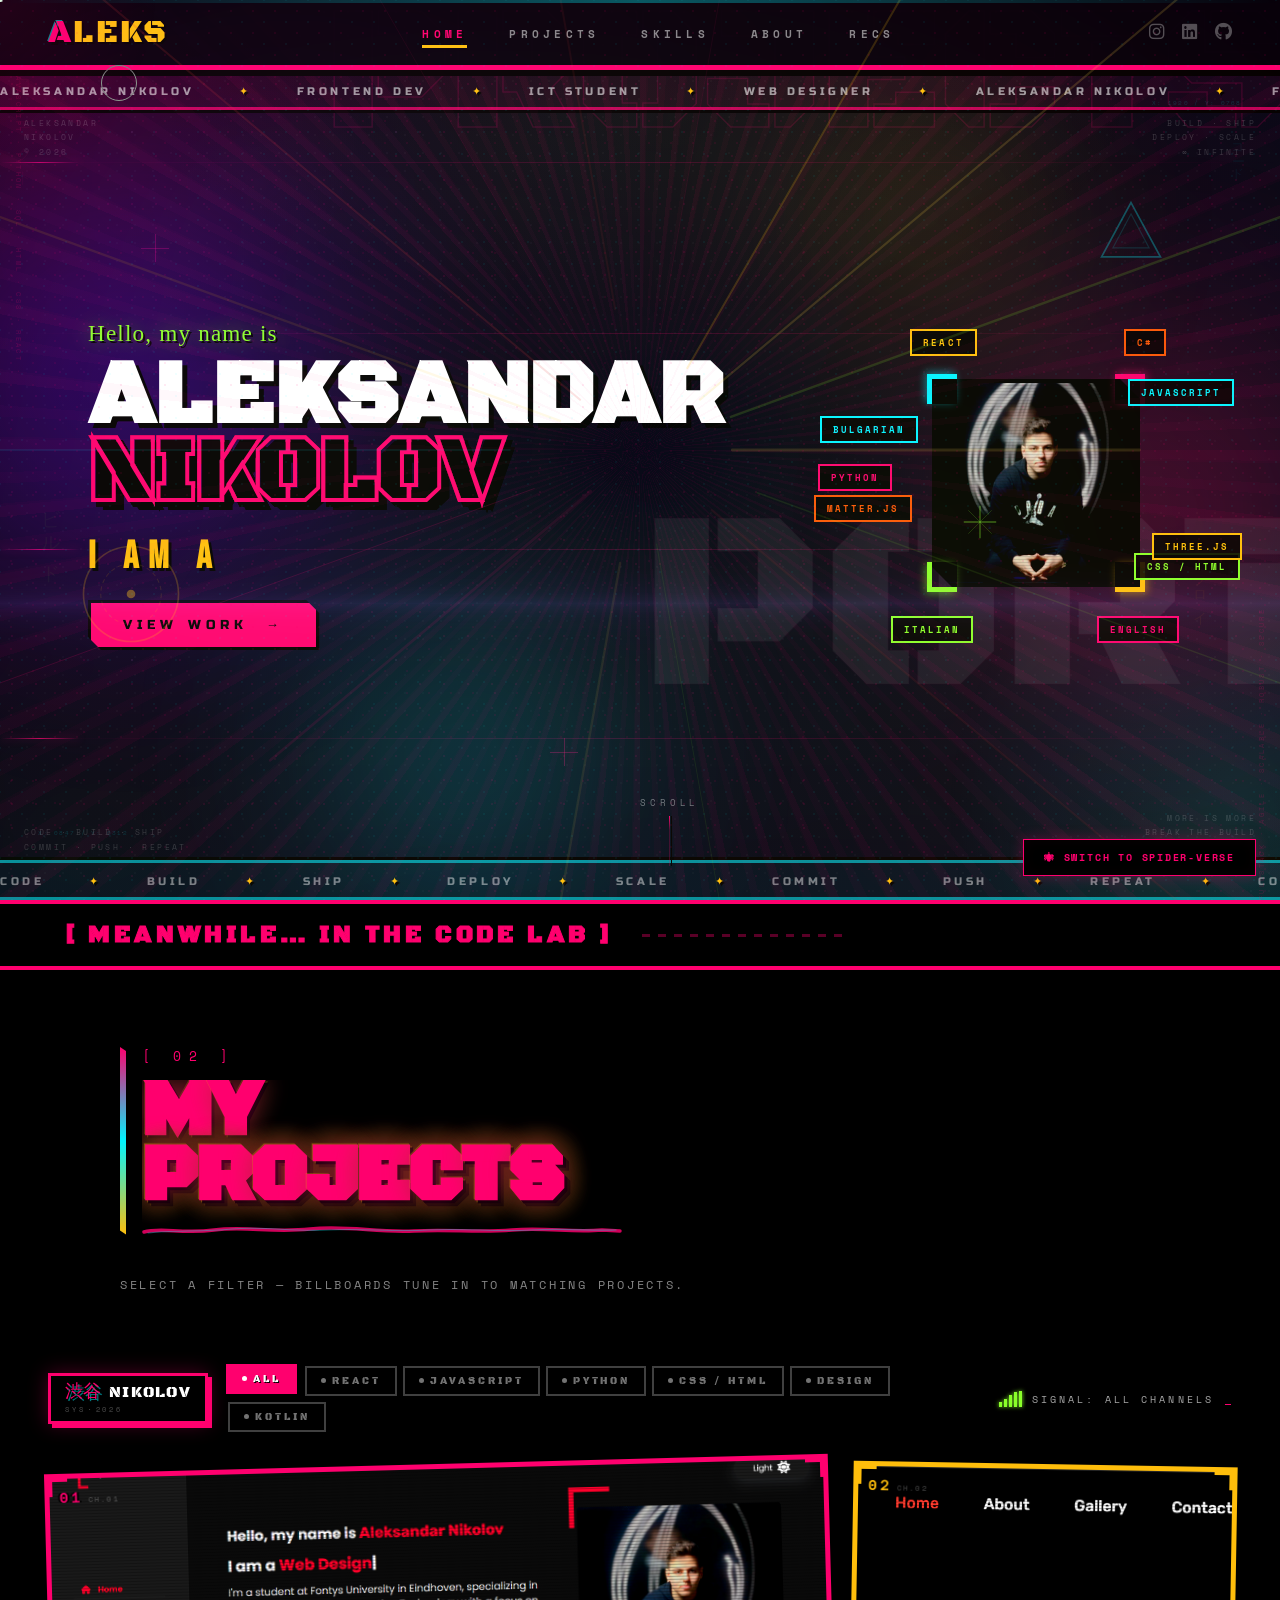
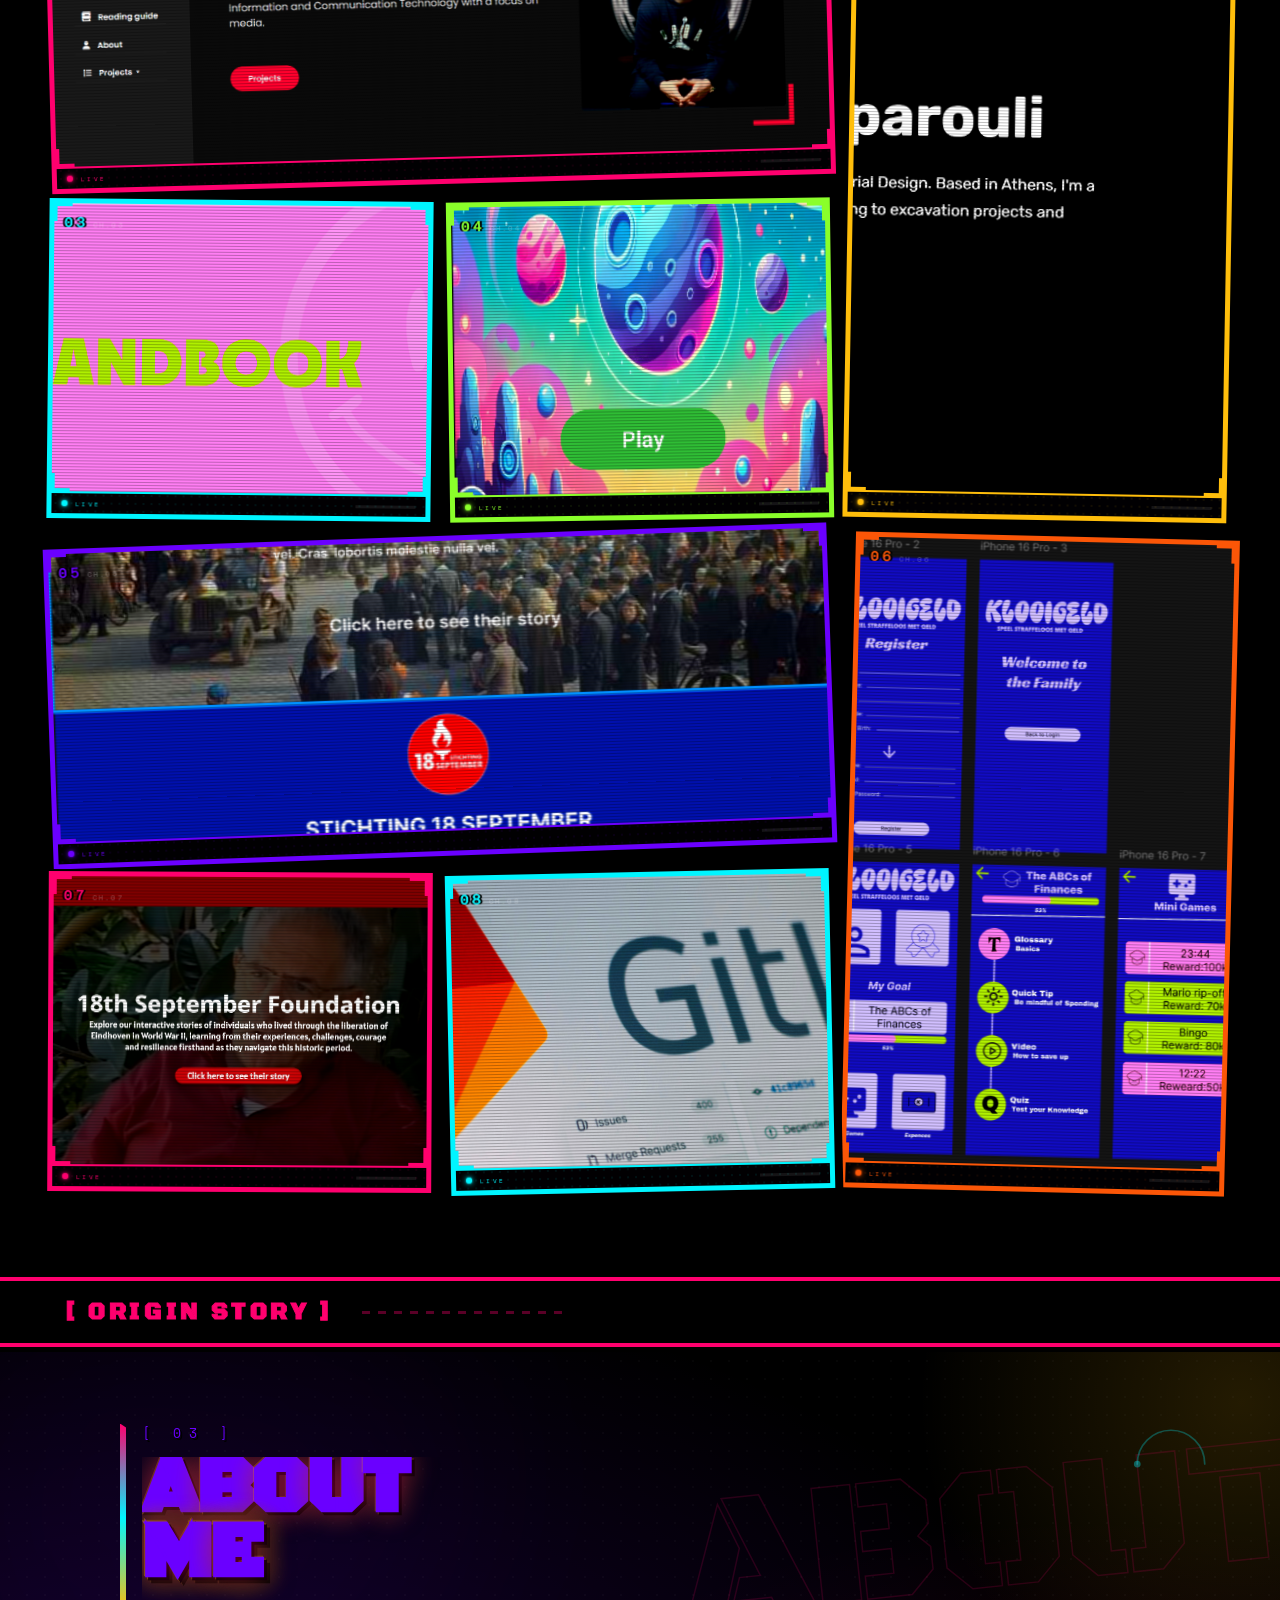
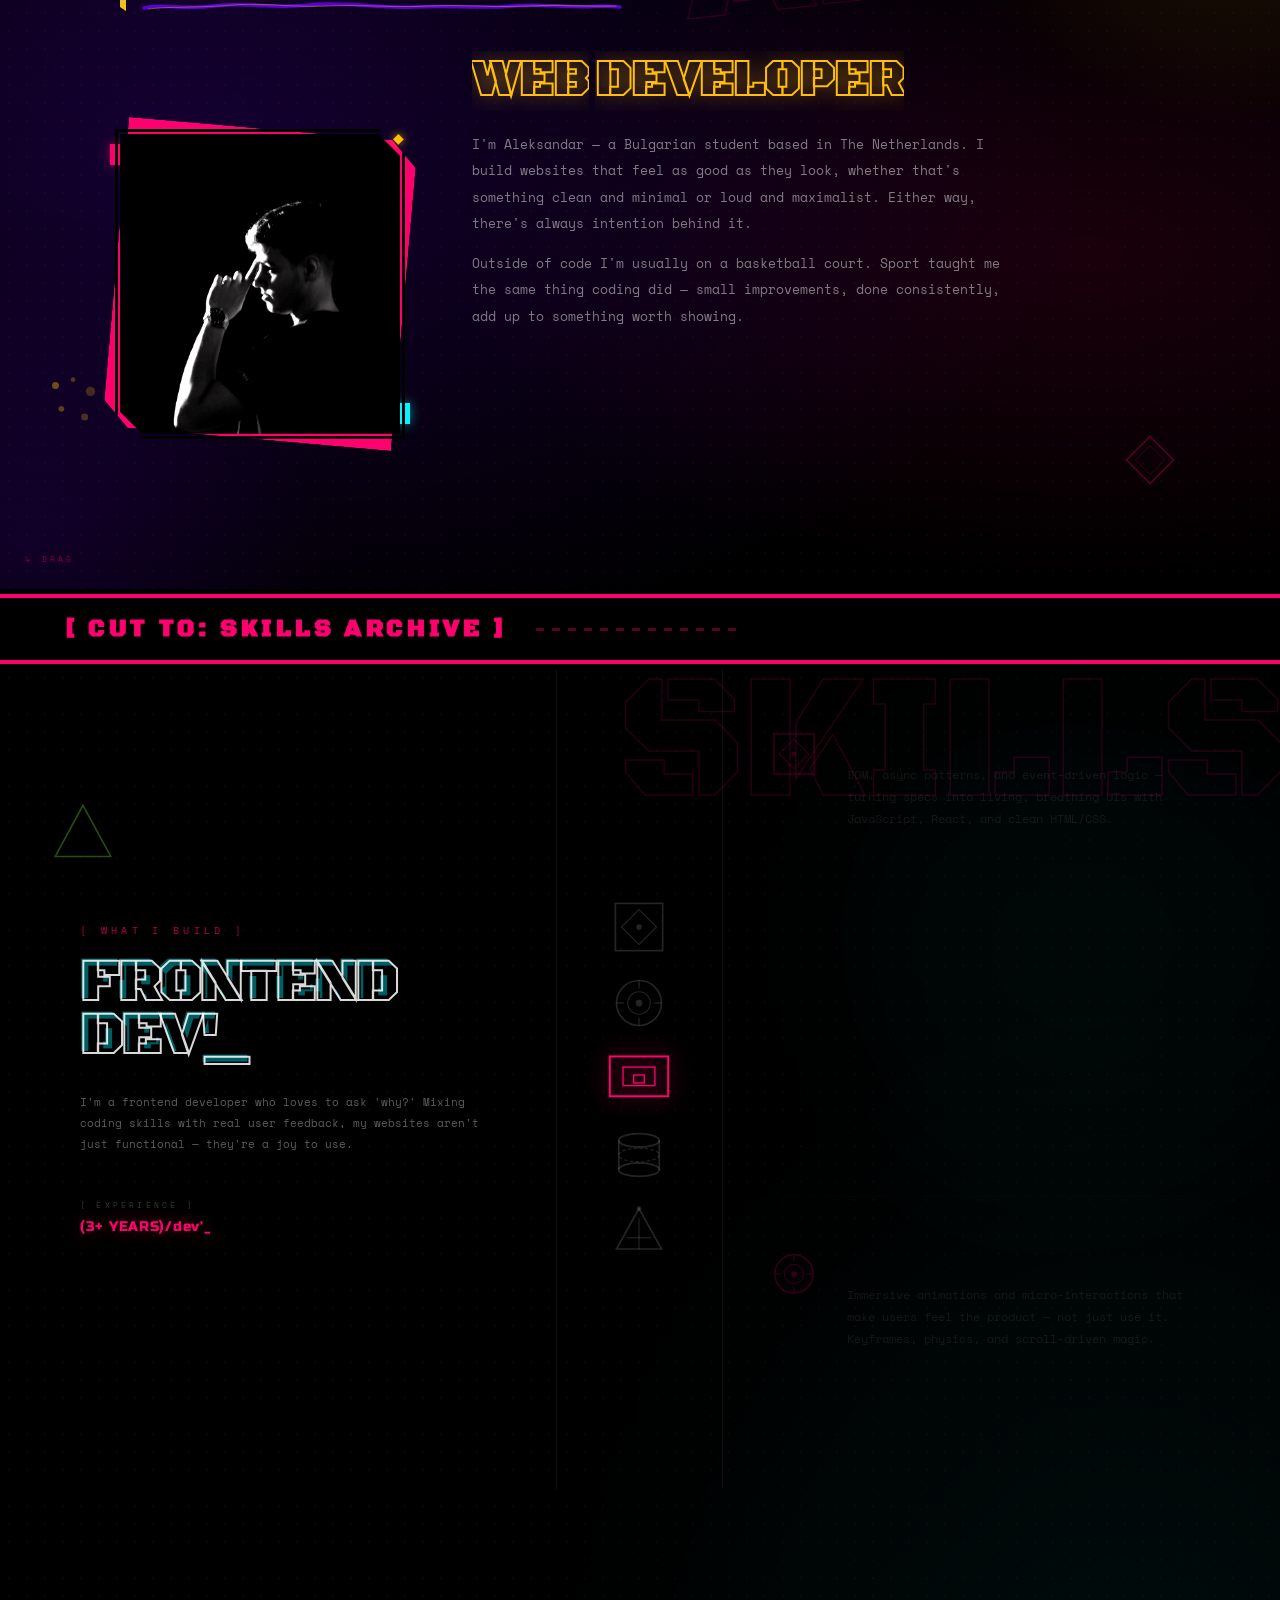
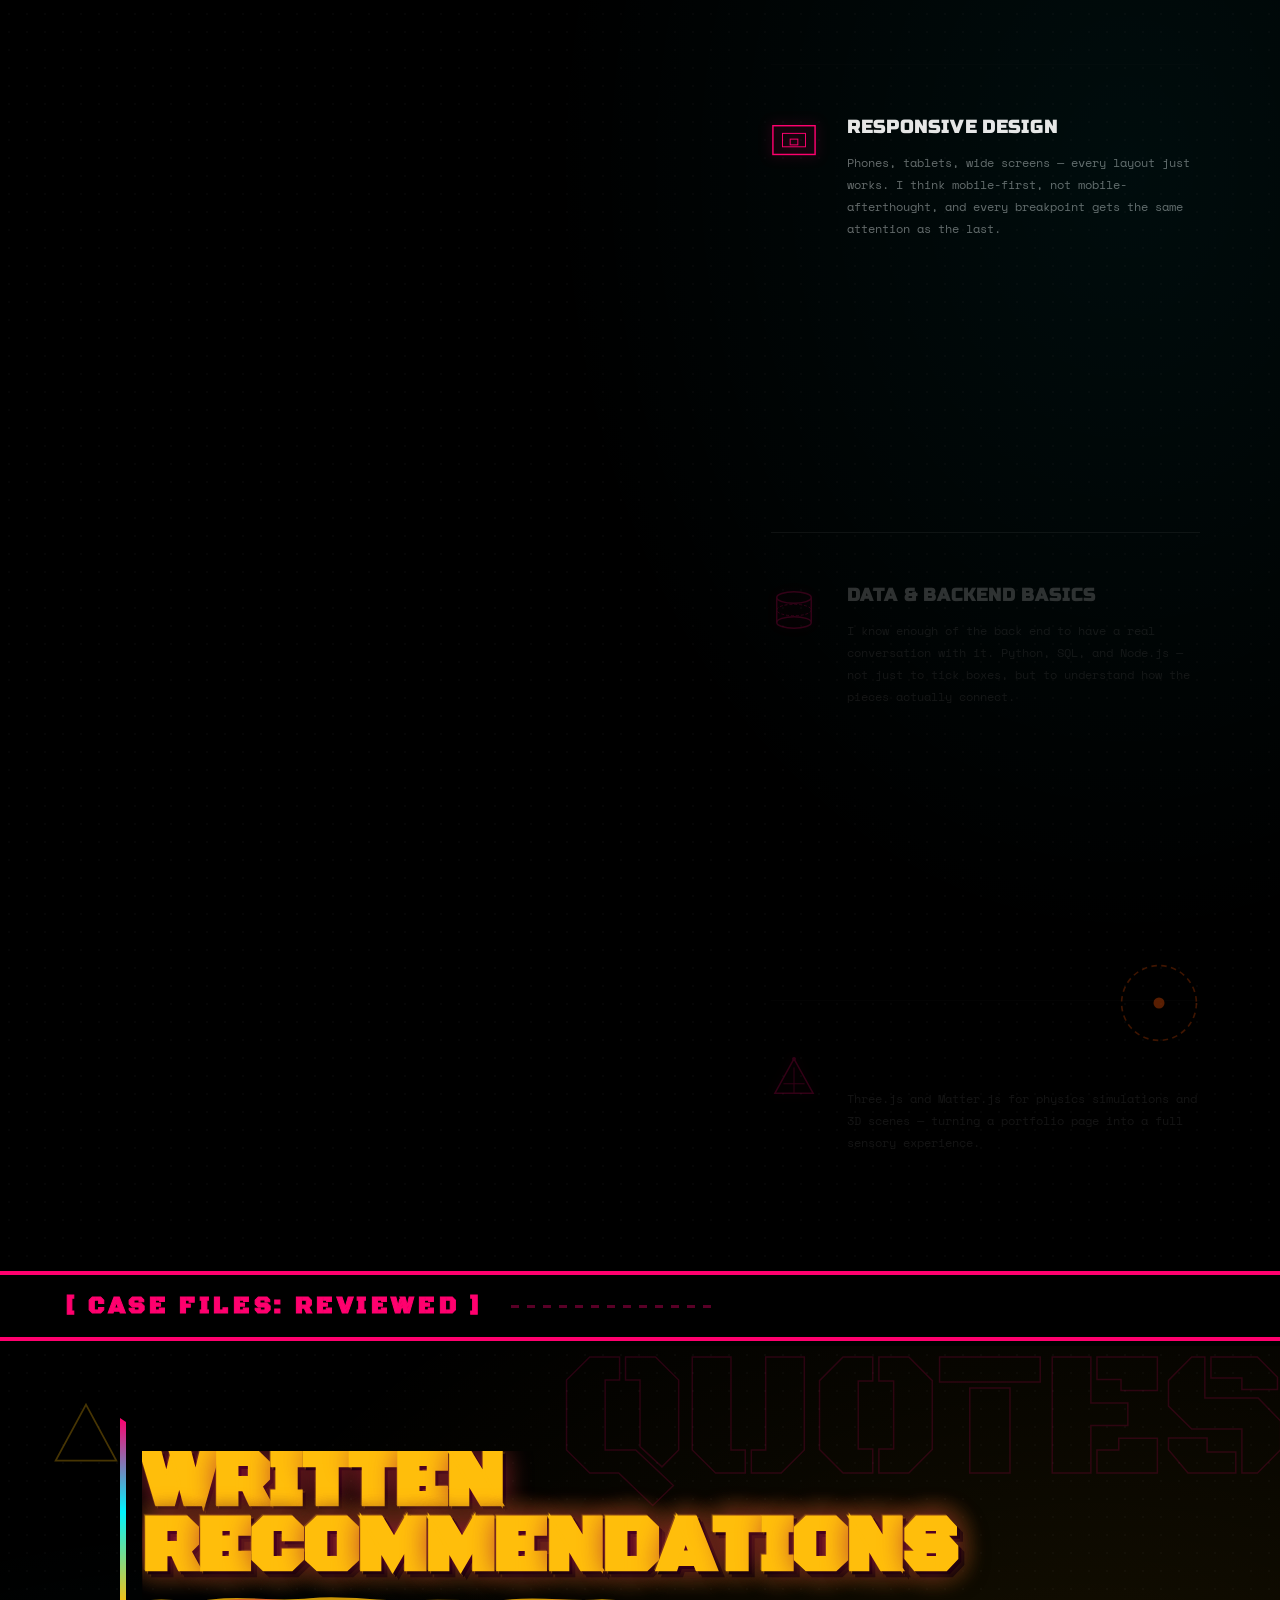
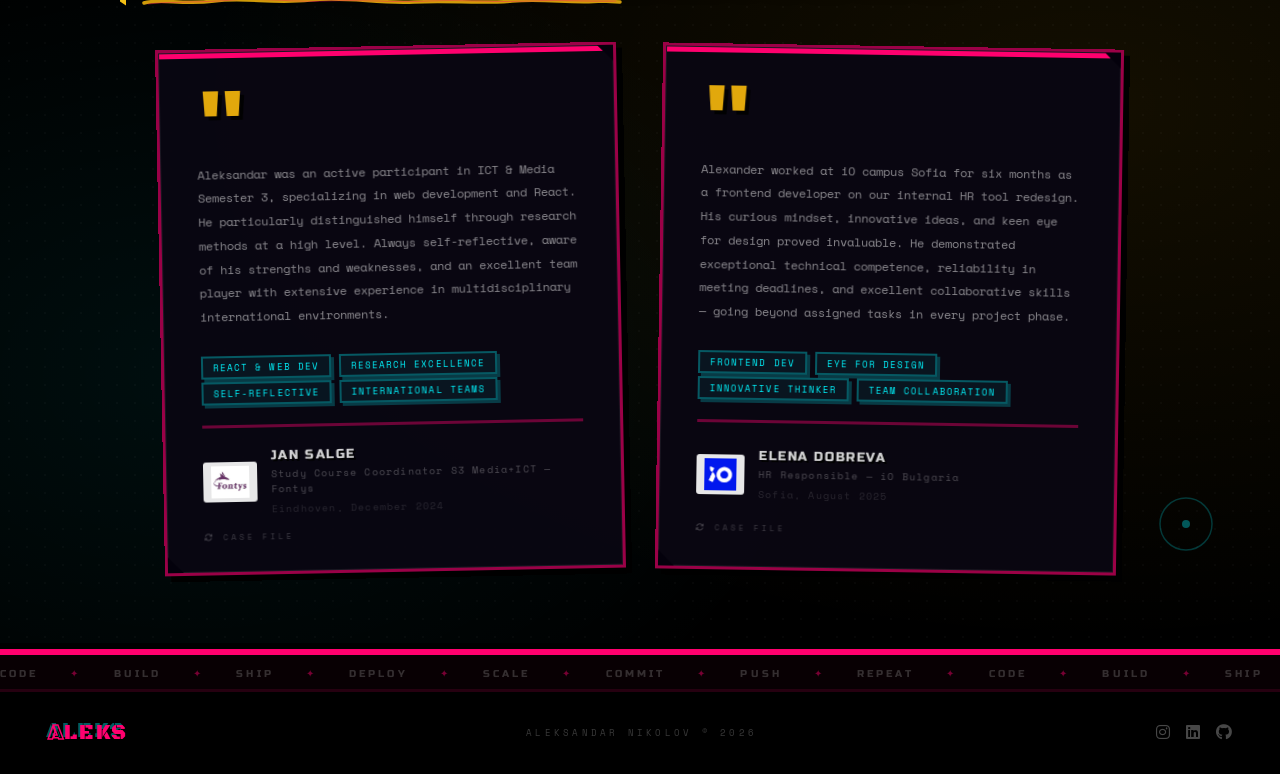
==== commit 3fe8beb7: "added projects sections and fixed issues with the flash effect" ====
--- a/mainpage.html
+++ b/mainpage.html
@@ -11,6 +11,7 @@
   <link rel="stylesheet" href="css/mainpage.css" />
   <link rel="stylesheet" href="css/spiderverse.css" />
   <link rel="stylesheet" href="css/gsap-comic.css" />
+  <link rel="stylesheet" href="css/comic-book.css" />
 </head>
 <body>
 
@@ -1030,5 +1031,6 @@
   <script src="js/spiderverse.js"></script>
   <script src="js/theme-toggle.js"></script>
   <script src="js/gsap-comic.js"></script>
+  <script src="js/comic-book.js"></script>
 </body>
 </html>
--- a/css/mainpage.css
+++ b/css/mainpage.css
@@ -1624,10 +1624,10 @@
   position: absolute; inset: 0; pointer-events: none;
   font-family: 'Space Mono', monospace; font-size: 0.4rem; letter-spacing: 0.25em;
 }
-.fbi-hud-tl { position: absolute; top: 10px; left: 10px; color: rgba(255,0,110,0.6); }
-.fbi-hud-tr { position: absolute; top: 10px; right: 10px; color: rgba(0,245,255,0.6); }
-.fbi-hud-bl { position: absolute; bottom: 10px; left: 10px; color: rgba(138,255,42,0.5); }
-.fbi-hud-br { position: absolute; bottom: 10px; right: 10px; color: rgba(255,190,11,0.6); }
+.fbi-hud-tl { position: absolute; top: 10px; left: 10px; color: #ff006e; text-shadow: 0 0 8px rgba(255,0,110,0.7); }
+.fbi-hud-tr { position: absolute; top: 10px; right: 10px; color: #00f5ff; text-shadow: 0 0 8px rgba(0,245,255,0.7); }
+.fbi-hud-bl { position: absolute; bottom: 10px; left: 10px; color: #8aff2a; text-shadow: 0 0 8px rgba(138,255,42,0.7); }
+.fbi-hud-br { position: absolute; bottom: 10px; right: 10px; color: #ffbe0b; text-shadow: 0 0 8px rgba(255,190,11,0.7); }
 .fbi-case-info {
   display: flex; flex-direction: column;
   padding: 24px; gap: 20px; overflow-y: auto;
@@ -1641,11 +1641,11 @@
 }
 .fbi-case-desc {
   font-family: 'Space Mono', monospace; font-size: 0.7rem; line-height: 1.8;
-  color: rgba(255,255,255,0.55); margin-bottom: 12px;
+  color: rgba(255,255,255,0.85); margin-bottom: 12px;
 }
 .fbi-case-details {
   font-family: 'Space Mono', monospace; font-size: 0.62rem; line-height: 1.8;
-  color: rgba(255,255,255,0.35); margin-bottom: 16px;
+  color: rgba(255,255,255,0.6); margin-bottom: 16px;
 }
 .fbi-case-tech {
   display: flex; flex-wrap: wrap; gap: 6px; margin-bottom: 12px;
@@ -1662,7 +1662,7 @@
 .fbi-case-tags span {
   font-family: 'Space Mono', monospace; font-size: 0.45rem; letter-spacing: 0.2em;
   padding: 3px 8px; text-transform: uppercase;
-  border: 1px solid rgba(255,255,255,0.12); color: rgba(255,255,255,0.35);
+  border: 1px solid rgba(255,255,255,0.45); color: rgba(255,255,255,0.7);
 }
 .fbi-case-links { display: flex; gap: 10px; flex-wrap: wrap; flex-shrink: 0; }
 .fbi-case-link, .fbi-case-gh {
@@ -1674,7 +1674,7 @@
 }
 .fbi-case-link { background: var(--hot-pink); color: var(--black); }
 .fbi-case-link:hover { transform: translate(-2px,-2px); box-shadow: 5px 5px 0 var(--black); }
-.fbi-case-gh { background: transparent; color: var(--white); border-color: rgba(255,255,255,0.3); box-shadow: none; }
+.fbi-case-gh { background: transparent; color: var(--white); border-color: rgba(255,255,255,0.75); box-shadow: 2px 2px 0 rgba(255,255,255,0.2); }
 .fbi-case-gh:hover { background: rgba(255,255,255,0.1); border-color: var(--white); }
 .fbi-panel-scanlines {
   position: absolute; inset: 0; pointer-events: none; z-index: 10;
--- a/css/spiderverse.css
+++ b/css/spiderverse.css
@@ -1207,12 +1207,24 @@
 /* ── 23. DIMENSION BLEED — comic sketch flash ─────── */
 /*
    JS adds/removes body.sv-sketch-active on a 14s cycle.
-   Rapid pre-flash stutter, then holds for ~1.8s.
-   Everything snaps to white paper + black ink instantly
-   (no CSS transitions — the JS stutter creates the effect).
+   1-2 quick pre-flash flickers then holds for ~1.5s.
+   CSS transitions on body/sections give a smooth fade-in and fade-out.
 */
 
-/* 1. Hide cyberpunk decoration layers so white body shows through */
+/* 0. Smooth transitions on base elements so sketch enters and exits gracefully */
+body.spiderverse,
+body.spiderverse .section-hero,
+body.spiderverse .section-about,
+body.spiderverse .section-projects,
+body.spiderverse .section-skills,
+body.spiderverse .section-testimonials,
+body.spiderverse .site-footer,
+body.spiderverse .topnav,
+body.spiderverse .topnav-inner {
+  transition: background-color 0.4s ease, color 0.35s ease;
+}
+
+/* 1. Hide cyberpunk decoration layers so parchment body shows through */
 body.sv-sketch-active .bg,
 body.sv-sketch-active .grid-bg,
 body.sv-sketch-active .glyph-layer,
@@ -1221,7 +1233,7 @@
   opacity: 0 !important;
 }
 
-/* 2. White paper — body, sections, nav */
+/* 2. Warm parchment paper — body, sections, nav */
 body.sv-sketch-active,
 body.sv-sketch-active .section-hero,
 body.sv-sketch-active .section-about,
@@ -1231,20 +1243,20 @@
 body.sv-sketch-active .site-footer,
 body.sv-sketch-active .topnav,
 body.sv-sketch-active .topnav-inner {
-  background: #F8F8F2 !important;
-  background-color: #F8F8F2 !important;
+  background: #DDD8CC !important;
+  background-color: #DDD8CC !important;
   background-image: none !important;
 }
 
-/* 3. Cards and panels — white with black comic border */
+/* 3. Cards and panels — light parchment with black comic border */
 body.sv-sketch-active .proj-card,
 body.sv-sketch-active .rec-card,
 body.sv-sketch-active .tcard,
 body.sv-sketch-active .skill-category,
 body.sv-sketch-active .about-stat-item,
 body.sv-sketch-active .hero-tag {
-  background: #FFFFFF !important;
-  background-color: #FFFFFF !important;
+  background: #EAE6DA !important;
+  background-color: #EAE6DA !important;
   background-image: none !important;
   border-color: #0D0D0D !important;
 }
@@ -1286,6 +1298,130 @@
   body.sv-sketch-active * {
     all: revert !important;
   }
+}
+
+/* 9. Protect the comic book reader — higher specificity beats the blanket * rule.
+      Dark-background pages (left-pg-0, left-pg-2, close btn etc.) need their
+      original colours preserved, otherwise text becomes black-on-black. */
+body.sv-sketch-active #comic-portal {
+  background: transparent !important;
+  background-color: transparent !important;
+  background-image: none !important;
+}
+
+/* Restore text colours on all comic elements (higher specificity than .sv-sketch-active *) */
+body.sv-sketch-active #comic-portal .cb-backdrop {
+  background: rgba(5,5,10,0.88) !important;
+}
+body.sv-sketch-active #comic-portal .cb-close-btn {
+  color: #fff !important;
+  background: rgba(226,54,54,0.85) !important;
+}
+/* Left pages with dark backgrounds */
+body.sv-sketch-active #comic-portal .cb-left-pg-0,
+body.sv-sketch-active #comic-portal .cb-left-pg-2 {
+  background: #0D0D0D !important;
+  background-color: #0D0D0D !important;
+}
+body.sv-sketch-active #comic-portal .cb-left-pg-0 *,
+body.sv-sketch-active #comic-portal .cb-left-pg-2 * {
+  color: #F7C948 !important;
+  text-shadow: none !important;
+  -webkit-text-fill-color: #F7C948 !important;
+}
+/* Left page 1: panels page — keep off-white background */
+body.sv-sketch-active #comic-portal .cb-left-pg-1 {
+  background: #EDE8DF !important;
+  background-color: #EDE8DF !important;
+}
+/* Right page 0: cover — yellow bg */
+body.sv-sketch-active #comic-portal .cb-rp-cover {
+  background: #F7C948 !important;
+  background-color: #F7C948 !important;
+}
+body.sv-sketch-active #comic-portal .cb-cover-banner {
+  background: #E23636 !important;
+  color: #fff !important;
+  -webkit-text-fill-color: #fff !important;
+}
+body.sv-sketch-active #comic-portal .cb-cover-title {
+  background: #0D0D0D !important;
+  color: #F7C948 !important;
+  -webkit-text-fill-color: #F7C948 !important;
+}
+body.sv-sketch-active #comic-portal .cb-cover-issue {
+  background: #0D0D0D !important;
+  color: #F7C948 !important;
+  -webkit-text-fill-color: #F7C948 !important;
+}
+body.sv-sketch-active #comic-portal .cb-cover-action {
+  background: #E23636 !important;
+  color: #fff !important;
+  -webkit-text-fill-color: #fff !important;
+}
+body.sv-sketch-active #comic-portal .cb-cover-hint {
+  color: #fff !important;
+  -webkit-text-fill-color: #fff !important;
+}
+/* Right page 1: info — keep its own background */
+body.sv-sketch-active #comic-portal .cb-rp-info {
+  background: #FAF6EF !important;
+  background-color: #FAF6EF !important;
+}
+body.sv-sketch-active #comic-portal .cb-rp-info * {
+  color: #1a1a1a !important;
+  -webkit-text-fill-color: #1a1a1a !important;
+}
+body.sv-sketch-active #comic-portal .cb-proj-title {
+  color: #0D0D0D !important;
+  -webkit-text-fill-color: #0D0D0D !important;
+}
+body.sv-sketch-active #comic-portal .cb-info-issue-label,
+body.sv-sketch-active #comic-portal .cb-info-page-num {
+  color: #E23636 !important;
+  -webkit-text-fill-color: #E23636 !important;
+}
+body.sv-sketch-active #comic-portal .cb-visit-btn {
+  background: #E23636 !important;
+  color: #fff !important;
+  -webkit-text-fill-color: #fff !important;
+}
+body.sv-sketch-active #comic-portal .cb-github-btn {
+  background: #0D0D0D !important;
+  color: #F7C948 !important;
+  -webkit-text-fill-color: #F7C948 !important;
+}
+/* Right page 2: thanks — yellow bg */
+body.sv-sketch-active #comic-portal .cb-rp-thanks {
+  background: #F7C948 !important;
+  background-color: #F7C948 !important;
+}
+body.sv-sketch-active #comic-portal .cb-thanks-exclaim {
+  color: #E23636 !important;
+  -webkit-text-fill-color: #E23636 !important;
+}
+body.sv-sketch-active #comic-portal .cb-thanks-title,
+body.sv-sketch-active #comic-portal .cb-thanks-sub,
+body.sv-sketch-active #comic-portal .cb-thanks-logo {
+  color: #0D0D0D !important;
+  -webkit-text-fill-color: #0D0D0D !important;
+}
+body.sv-sketch-active #comic-portal .cb-back-btn {
+  background: #0D0D0D !important;
+  color: #F7C948 !important;
+  -webkit-text-fill-color: #F7C948 !important;
+}
+/* Navigation arrows */
+body.sv-sketch-active #comic-portal .cb-arrow-btn {
+  background: #0D0D0D !important;
+  color: #F7C948 !important;
+  border-color: #F7C948 !important;
+  -webkit-text-fill-color: #F7C948 !important;
+}
+/* Panel captions and labels */
+body.sv-sketch-active #comic-portal .cb-panel-caption {
+  color: #fff !important;
+  -webkit-text-fill-color: #fff !important;
 }
 
 /* ── 24. COMIC PANEL WIPE TRANSITION ────────────────────────────
--- a/css/gsap-comic.css
+++ b/css/gsap-comic.css
@@ -74,6 +74,20 @@
 }
 body.spiderverse .gsap-meanwhile-dash {
   color: #F7C948;
+}
+
+/* Lock meanwhile panel during sketch-flash — prevent blanket light-theme rules from
+   turning yellow text black on the dark panel background */
+body.sv-sketch-active .gsap-meanwhile-panel {
+  background: #0D0D0D !important;
+  border-color: #F7C948 !important;
+}
+body.sv-sketch-active .gsap-meanwhile-text {
+  color: #F7C948 !important;
+  text-shadow: 3px 3px 0 #0D0D0D !important;
+}
+body.sv-sketch-active .gsap-meanwhile-dash {
+  color: #F7C948 !important;
 }
 
 /* ═══════════════════════════════════════════════════════════════
@@ -205,24 +219,53 @@
 }
 
 /* ═══════════════════════════════════════════════════════════════
-   COMIC BOOK PANEL BORDERS — CodeMyUI ink panel aesthetic
-   Thick black borders + halftone on Spider-Verse mode.
-   ═══════════════════════════════════════════════════════════════ */
-body.spiderverse .billboard .bb-outer-frame {
-  box-shadow:
-    6px 6px 0 #0D0D0D,
-    -2px -2px 0 #0D0D0D !important;
-}
-
+   COMIC BOOK PANEL BORDERS — extra ink depth on Spider-Verse
+   (box-shadow is intentionally left to spiderverse.css — it has
+    the correct 8px 8px 0 sv-black + hover 12px red stamp)
+   ═══════════════════════════════════════════════════════════════ */
+
+/* ── Dark (Spider-Verse) theme: red border, yellow on hover ── */
+body.spiderverse:not(.sv-sketch-active) .bb-outer-frame {
+  border-color: var(--sv-red, #E23030) !important;
+}
+body.spiderverse:not(.sv-sketch-active) .billboard:hover .bb-outer-frame {
+  border-color: var(--sv-yellow, #F7C948) !important;
+  box-shadow: 12px 12px 0 var(--sv-yellow, #F7C948) !important;
+}
+
+/* ── Light/sketch theme: black border (default), red on hover ── */
+body.sv-sketch-active .billboard:hover .bb-outer-frame {
+  border-color: var(--sv-red, #E23030) !important;
+  box-shadow: 12px 12px 0 var(--sv-red, #E23030) !important;
+}
 /* Filter strip: remove the white box in Spider-Verse mode; keep filter buttons styled */
 body.spiderverse .shibuya-command-strip {
   background: transparent !important;
   border-color: transparent !important;
   box-shadow: none !important;
 }
-/* Filter status text: keep visible on dark background */
-body.spiderverse .filter-status-text {
-  color: rgba(255, 255, 255, 0.65) !important;
+/* Filter status text: visible on dark background in normal Spider-Verse mode.
+   During sv-sketch-active the background is light — let spiderverse.css keep black. */
+body.spiderverse:not(.sv-sketch-active) .filter-status-text {
+  color: rgba(255, 255, 255, 0.75) !important;
+  font-family: 'Bangers', cursive !important;
+}
+
+/* "Pick a dimension" subline: spiderverse.css forces near-black; make it white on dark bg */
+body.spiderverse:not(.sv-sketch-active) .proj-subline {
+  color: rgba(255, 255, 255, 0.8) !important;
+}
+
+/* About-me text: spiderverse.css sets white — must flip to dark during sketch-flash (light bg) */
+body.sv-sketch-active .about-text p {
+  color: rgba(0, 0, 0, 0.75) !important;
+}
+body.sv-sketch-active .about-role {
+  color: var(--sv-red, #E23) !important;
+  text-shadow: none !important;
+}
+body.sv-sketch-active .about-stat-label {
+  color: rgba(0, 0, 0, 0.65) !important;
 }
 /* Restore brief outline only during sketch-flash pulse */
 body.sv-sketch-active .shibuya-command-strip {
@@ -230,10 +273,6 @@
   outline-offset: 3px;
 }
 
-body.spiderverse .ft-item {
-  border: 3px solid #0D0D0D !important;
-  box-shadow: 5px 5px 0 #0D0D0D !important;
-}
 
 body.spiderverse .tcard {
   border: 3px solid #0D0D0D !important;
@@ -294,3 +333,21 @@
    active animations. Static will-change on many elements creates
    permanent GPU compositing layers and causes lag.
    ═══════════════════════════════════════════════════════════════ */
+
+/* ═══════════════════════════════════════════════════════════════
+   BILLBOARD ACTION BADGE — Spider-Verse action word on slam
+   ═══════════════════════════════════════════════════════════════ */
+.bb-action-badge {
+  position: absolute;
+  pointer-events: none;
+  user-select: none;
+  z-index: 50;
+  font-family: 'Black Ops One', 'Bangers', sans-serif;
+  font-size: clamp(0.6rem, 1.2vw, 0.85rem);
+  color: #F7C948;
+  -webkit-text-stroke: 1px #0D0D0D;
+  text-shadow: 2px 2px 0 #E23636;
+  letter-spacing: 0.05em;
+  white-space: nowrap;
+  transform-origin: center bottom;
+}
--- a/css/comic-book.css
+++ b/css/comic-book.css
@@ -0,0 +1,953 @@
+/* =====================================================
+   COMIC BOOK READER — Spider-Verse Inspired
+   Into the Spider-Verse cinematic aesthetic:
+   • Bold black ink borders
+   • Halftone dot overlays
+   • High-contrast Spider-Verse palette
+   • Angled comic panel corners (clip-path)
+   • 3D CSS page flip with GSAP control
+   • FLIP zoom transition from billboard
+   ===================================================== */
+
+/* ── Portal (fullscreen overlay) ─────────────────────── */
+#comic-portal {
+  position: fixed;
+  inset: 0;
+  z-index: 10500;
+  display: none;
+  align-items: center;
+  justify-content: center;
+  overflow: hidden;
+}
+
+#comic-portal.cb-active {
+  display: flex;
+}
+
+.cb-backdrop {
+  position: absolute;
+  inset: 0;
+  background: rgba(4, 4, 4, 0.97);
+  z-index: 0;
+  cursor: default;
+}
+
+/* Speed-line radial burst on backdrop */
+.cb-backdrop::before {
+  content: '';
+  position: absolute;
+  inset: 0;
+  background: repeating-conic-gradient(
+    rgba(247,201,72,0.03) 0deg 10deg,
+    transparent 10deg 20deg
+  );
+  pointer-events: none;
+}
+
+/* ── Close button ─────────────────────────────────────── */
+.cb-close-btn {
+  position: absolute;
+  top: 18px;
+  right: 18px;
+  z-index: 10600;
+  width: 48px;
+  height: 48px;
+  background: #E23636;
+  border: 3px solid #0D0D0D;
+  box-shadow: 4px 4px 0 #0D0D0D;
+  font-family: 'Black Ops One', 'Bangers', sans-serif;
+  font-size: 1rem;
+  color: #fff;
+  cursor: pointer;
+  display: flex;
+  align-items: center;
+  justify-content: center;
+  letter-spacing: 0;
+  line-height: 1;
+  transition: transform 0.08s, box-shadow 0.08s;
+  -webkit-text-stroke: 0;
+}
+
+.cb-close-btn:hover {
+  transform: translate(-2px, -2px);
+  box-shadow: 6px 6px 0 #0D0D0D;
+  background: #F7C948;
+  color: #0D0D0D;
+}
+
+.cb-close-btn:active {
+  transform: translate(2px, 2px);
+  box-shadow: 2px 2px 0 #0D0D0D;
+}
+
+/* ── Book wrapper (holds the book + side arrow buttons) ─── */
+.cb-book-wrap {
+  position: relative;
+  z-index: 10;
+  width: min(95vw, 1100px);
+  height: min(90vh, 750px);
+  display: flex;
+  flex-direction: column;
+}
+
+/* ── Book (the two-page spread) ───────────────────────── */
+.cb-book {
+  position: relative;
+  width: 100%;
+  flex: 1;
+  min-height: 400px;
+  display: grid;
+  grid-template-columns: 1fr 1fr;
+  box-shadow:
+    0 40px 80px rgba(0,0,0,0.8),
+    0 0 0 4px #0D0D0D,
+    0 0 60px rgba(247,201,72,0.12);
+  border: 4px solid #0D0D0D;
+}
+
+/* Spine shadow in the center */
+.cb-book::after {
+  content: '';
+  position: absolute;
+  top: 0; bottom: 0;
+  left: 50%;
+  transform: translateX(-50%);
+  width: 32px;
+  background: linear-gradient(
+    90deg,
+    transparent 0%,
+    rgba(0,0,0,0.45) 30%,
+    rgba(0,0,0,0.75) 50%,
+    rgba(0,0,0,0.45) 70%,
+    transparent 100%
+  );
+  z-index: 200;
+  pointer-events: none;
+}
+
+/* ── Left and right sides ─────────────────────────────── */
+.cb-left-side,
+.cb-right-side {
+  position: relative;
+  height: 100%; /* ensure grid children fill the row */
+}
+
+/* Left side clips its content (image panels, back-cover, etc.) */
+.cb-left-side {
+  overflow: hidden;
+}
+
+/* Right side must NOT have overflow:hidden — it disables transform-style:preserve-3d
+   which breaks backface-visibility on the flipping pages */
+.cb-right-side {
+  overflow: visible;
+  perspective: 1800px;
+  transform-style: preserve-3d;
+}
+
+/* ═══════════════════════════════════════════════════════
+   LEFT PAGES (content changes with crossfade)
+   ═══════════════════════════════════════════════════════ */
+.cb-left-pg {
+  position: absolute;
+  inset: 0;
+  opacity: 0;
+  transition: opacity 0s; /* GSAP handles timing */
+}
+
+.cb-left-pg.active { opacity: 1; }
+
+/* ── Left Page 0: Back-cover decoration ── */
+.cb-left-pg-0 {
+  background: #0D0D0D;
+  display: flex;
+  flex-direction: column;
+  align-items: center;
+  justify-content: center;
+  gap: 20px;
+  padding: 40px 32px;
+  border-right: 4px solid #0D0D0D;
+}
+
+/* Back-cover halftone overlay */
+.cb-left-pg-0::before {
+  content: '';
+  position: absolute;
+  inset: 0;
+  background-image: radial-gradient(circle, rgba(247,201,72,0.12) 1px, transparent 1px);
+  background-size: 14px 14px;
+  pointer-events: none;
+  z-index: -1;
+}
+
+/* Back-cover speed lines decoration */
+.cb-left-pg-0::after {
+  content: '';
+  position: absolute;
+  inset: 0;
+  background: repeating-conic-gradient(
+    rgba(226,54,54,0.06) 0deg 8deg,
+    transparent 8deg 18deg
+  );
+  pointer-events: none;
+  z-index: -1;
+}
+
+.cb-backcover-logo {
+  position: relative;
+  z-index: 1;
+  font-family: 'Black Ops One', sans-serif;
+  font-size: clamp(1.8rem, 4vw, 3rem);
+  color: #F7C948;
+  letter-spacing: 0.05em;
+  -webkit-text-stroke: 2px #0D0D0D;
+  text-shadow: 5px 5px 0 #E23636;
+  text-align: center;
+  line-height: 1;
+}
+
+.cb-backcover-tagline {
+  position: relative;
+  z-index: 1;
+  font-family: 'Bangers', sans-serif;
+  font-size: clamp(0.65rem, 1.3vw, 0.9rem);
+  color: rgba(255,255,255,0.45);
+  letter-spacing: 0.25em;
+  text-align: center;
+}
+
+.cb-backcover-divider {
+  position: relative;
+  z-index: 1;
+  width: 60px;
+  height: 3px;
+  background: #E23636;
+  box-shadow: 0 0 8px rgba(226,54,54,0.5);
+}
+
+.cb-backcover-number {
+  position: relative;
+  z-index: 1;
+  font-family: 'Space Mono', monospace;
+  font-size: clamp(0.55rem, 1vw, 0.72rem);
+  color: rgba(255,255,255,0.25);
+  letter-spacing: 0.3em;
+  text-align: center;
+}
+
+/* ── Left Page 1: Image Panels ── */
+.cb-left-pg-1 {
+  background: #ede8df;
+  padding: 14px;
+  display: grid;
+  grid-template-rows: 1fr 1fr;
+  grid-template-columns: 3fr 2fr;
+  grid-template-areas:
+    "a a"
+    "b c";
+  gap: 7px;
+  border-right: 3px solid #0D0D0D;
+}
+
+/* Paper texture */
+.cb-left-pg-1::before {
+  content: '';
+  position: absolute;
+  inset: 0;
+  background-image: url("data:image/svg+xml,%3Csvg viewBox='0 0 200 200' xmlns='http://www.w3.org/2000/svg'%3E%3Cfilter id='n'%3E%3CfeTurbulence type='fractalNoise' baseFrequency='0.8' numOctaves='4' stitchTiles='stitch'/%3E%3C/filter%3E%3Crect width='100%25' height='100%25' filter='url(%23n)' opacity='0.055'/%3E%3C/svg%3E");
+  background-size: 200px;
+  z-index: -1;
+  pointer-events: none;
+  mix-blend-mode: multiply;
+}
+
+.cb-panels-label {
+  position: absolute;
+  bottom: 6px;
+  left: 12px;
+  font-family: 'Space Mono', monospace;
+  font-size: 0.58rem;
+  color: rgba(0,0,0,0.3);
+  letter-spacing: 0.25em;
+  z-index: 10;
+}
+
+/* Individual panels */
+.cb-panel {
+  position: relative;
+  overflow: hidden;
+  border: 3px solid #0D0D0D;
+  background: #111;
+  box-shadow: 4px 4px 0 rgba(0,0,0,0.35);
+}
+
+.cb-panel img {
+  width: 100%;
+  height: 100%;
+  object-fit: cover;
+  display: block;
+  filter: contrast(1.12) saturate(1.35) brightness(0.95);
+}
+
+/* Spider-Verse halftone over panels */
+.cb-panel::after {
+  content: '';
+  position: absolute;
+  inset: 0;
+  background-image: radial-gradient(circle, rgba(226,54,54,0.18) 1px, transparent 1px);
+  background-size: 7px 7px;
+  z-index: 3;
+  pointer-events: none;
+  mix-blend-mode: multiply;
+}
+
+/* Panel caption strip */
+.cb-panel-caption {
+  position: absolute;
+  bottom: 0;
+  left: 0;
+  right: 0;
+  background: rgba(13,13,13,0.88);
+  color: #F7C948;
+  font-family: 'Bangers', sans-serif;
+  font-size: clamp(0.6rem, 1vw, 0.75rem);
+  letter-spacing: 0.18em;
+  padding: 3px 8px;
+  z-index: 4;
+  border-top: 2px solid #E23636;
+}
+
+/* Angled corner cuts — Spider-Verse style (acute corner on one side) */
+.cb-panel-a { /* Top full-width — cut bottom-right corner */
+  grid-area: a;
+  clip-path: polygon(0 0, 100% 0, 100% calc(100% - 28px), calc(100% - 28px) 100%, 0 100%);
+}
+.cb-panel-b { /* Bottom left — cut top-right corner */
+  grid-area: b;
+  clip-path: polygon(0 0, calc(100% - 24px) 0, 100% 24px, 100% 100%, 0 100%);
+}
+.cb-panel-c { /* Bottom right — cut top-left corner */
+  grid-area: c;
+  clip-path: polygon(24px 0, 100% 0, 100% 100%, 0 100%, 0 24px);
+}
+
+/* ── Left Page 2: Thanks left (decorative) ── */
+.cb-left-pg-2 {
+  background: #0D0D0D;
+  display: flex;
+  flex-direction: column;
+  align-items: center;
+  justify-content: center;
+  padding: 40px 28px;
+  gap: 16px;
+  border-right: 4px solid #E23636;
+  overflow: hidden;
+}
+
+.cb-left-pg-2::before {
+  content: '';
+  position: absolute;
+  inset: 0;
+  background-image: radial-gradient(circle, rgba(247,201,72,0.10) 1px, transparent 1px);
+  background-size: 10px 10px;
+  pointer-events: none;
+  z-index: -1;
+}
+
+.cb-thanks-spider-icon {
+  font-size: clamp(3rem, 6vw, 5rem);
+  opacity: 0.25;
+  line-height: 1;
+}
+
+.cb-thanks-issue-done {
+  font-family: 'Black Ops One', sans-serif;
+  font-size: clamp(0.7rem, 1.5vw, 1rem);
+  color: #E23636;
+  letter-spacing: 0.3em;
+  text-align: center;
+  -webkit-text-stroke: 0.5px #E23636;
+}
+
+.cb-thanks-dividers {
+  display: flex;
+  flex-direction: column;
+  gap: 8px;
+  width: 80%;
+}
+
+.cb-thanks-dividers span {
+  display: block;
+  height: 3px;
+  background: #E23636;
+  opacity: 0.4;
+}
+
+.cb-thanks-dividers span:nth-child(2) {
+  width: 75%;
+  background: #F7C948;
+}
+
+.cb-thanks-dividers span:nth-child(3) {
+  width: 50%;
+}
+
+/* ═══════════════════════════════════════════════════════
+   RIGHT PAGES (stacked, flip via rotateY)
+   ═══════════════════════════════════════════════════════ */
+.cb-right-pg {
+  position: absolute;
+  inset: 0;
+  backface-visibility: hidden;
+  -webkit-backface-visibility: hidden;
+  transform-origin: 0% 50%; /* Left edge = spine pivot */
+  /* NOTE: no transform-style: preserve-3d here — keep it only on parent */
+  will-change: transform;
+}
+
+.cb-right-pg[data-page="0"] { z-index: 30; }
+.cb-right-pg[data-page="1"] { z-index: 20; }
+.cb-right-pg[data-page="2"] { z-index: 10; }
+
+/* ── Right Page 0: Cover ── */
+.cb-rp-cover {
+  background: #F7C948;
+  display: flex;
+  flex-direction: column;
+  overflow: hidden;
+  border-left: 4px solid #0D0D0D;
+  cursor: pointer;
+}
+
+/* Cover banner at top */
+.cb-cover-banner {
+  position: absolute;
+  top: 0; left: 0; right: 0;
+  background: #E23636;
+  color: #fff;
+  font-family: 'Black Ops One', 'Bangers', sans-serif;
+  font-size: clamp(0.6rem, 1.2vw, 0.85rem);
+  letter-spacing: 0.22em;
+  text-align: center;
+  padding: 6px 12px;
+  border-bottom: 3px solid #0D0D0D;
+  z-index: 10;
+  -webkit-text-stroke: 0.5px #0D0D0D;
+}
+
+/* Issue badge */
+.cb-cover-issue {
+  position: absolute;
+  top: 42px;
+  left: 14px;
+  background: #0D0D0D;
+  color: #F7C948;
+  font-family: 'Bangers', sans-serif;
+  font-size: clamp(0.62rem, 1.2vw, 0.82rem);
+  letter-spacing: 0.12em;
+  padding: 3px 10px;
+  border: 2px solid #F7C948;
+  z-index: 10;
+}
+
+/* Cover project image */
+.cb-cover-img {
+  width: 100%;
+  height: 68%;
+  object-fit: cover;
+  display: block;
+  margin-top: 36px; /* leave room for banner */
+  border-top: 3px solid #0D0D0D;
+  border-bottom: 4px solid #0D0D0D;
+  filter: contrast(1.2) saturate(1.5);
+}
+
+/* Cover title bar */
+.cb-cover-title {
+  background: #0D0D0D;
+  color: #F7C948;
+  font-family: 'Black Ops One', 'Bangers', sans-serif;
+  font-size: clamp(1.1rem, 2.5vw, 1.9rem);
+  letter-spacing: 0.04em;
+  text-align: center;
+  padding: 10px 14px;
+  border-top: 3px solid #E23636;
+  border-bottom: 3px solid #E23636;
+  -webkit-text-stroke: 1px #E23636;
+  text-shadow: 3px 3px 0 #E23636;
+  line-height: 1.1;
+  flex-shrink: 0;
+}
+
+/* Action word badge */
+.cb-cover-action {
+  position: absolute;
+  bottom: 48px;
+  right: 14px;
+  background: #E23636;
+  color: #fff;
+  font-family: 'Black Ops One', sans-serif;
+  font-size: clamp(0.75rem, 1.8vw, 1.1rem);
+  padding: 5px 14px;
+  border: 3px solid #0D0D0D;
+  box-shadow: 3px 3px 0 #0D0D0D;
+  transform: rotate(-6deg);
+  z-index: 10;
+}
+
+/* Click hint at bottom */
+.cb-cover-hint {
+  position: absolute;
+  bottom: 10px;
+  left: 0; right: 0;
+  text-align: center;
+  font-family: 'Bangers', sans-serif;
+  font-size: 0.85rem;
+  color: #fff;
+  letter-spacing: 0.2em;
+  z-index: 10;
+  text-shadow: 1px 1px 0 #0D0D0D, -1px -1px 0 #0D0D0D, 1px -1px 0 #0D0D0D, -1px 1px 0 #0D0D0D;
+  animation: cbHintPulse 2s ease-in-out infinite;
+}
+
+@keyframes cbHintPulse {
+  0%, 100% { opacity: 0.4; }
+  50% { opacity: 0.9; }
+}
+
+/* Cover halftone */
+.cb-cover-halftone {
+  position: absolute;
+  inset: 0;
+  background-image: radial-gradient(circle, rgba(0,0,0,0.08) 1px, transparent 1px);
+  background-size: 8px 8px;
+  pointer-events: none;
+  z-index: 5;
+  mix-blend-mode: multiply;
+}
+
+/* ── Right Page 1: Project Info ── */
+.cb-rp-info {
+  background: #faf6ef;
+  display: flex;
+  flex-direction: column;
+  padding: 24px 22px 20px;
+  gap: 10px;
+  overflow-y: auto;
+  overflow-x: hidden;
+  border-left: 3px solid #0D0D0D;
+}
+
+.cb-rp-info::-webkit-scrollbar { width: 3px; }
+.cb-rp-info::-webkit-scrollbar-track { background: rgba(0,0,0,0.08); }
+.cb-rp-info::-webkit-scrollbar-thumb { background: #E23636; }
+
+/* Paper texture on info page */
+.cb-rp-info::before {
+  content: '';
+  position: absolute;
+  inset: 0;
+  background-image: url("data:image/svg+xml,%3Csvg viewBox='0 0 200 200' xmlns='http://www.w3.org/2000/svg'%3E%3Cfilter id='n'%3E%3CfeTurbulence type='fractalNoise' baseFrequency='0.75' numOctaves='3' stitchTiles='stitch'/%3E%3C/filter%3E%3Crect width='100%25' height='100%25' filter='url(%23n)' opacity='0.04'/%3E%3C/svg%3E");
+  background-size: 200px;
+  pointer-events: none;
+  z-index: -1;
+  mix-blend-mode: multiply;
+}
+
+/* Halftone on info page */
+.cb-rp-info::after {
+  content: '';
+  position: absolute;
+  inset: 0;
+  background-image: radial-gradient(circle, rgba(226,54,54,0.07) 1px, transparent 1px);
+  background-size: 9px 9px;
+  pointer-events: none;
+  z-index: -1;
+  mix-blend-mode: multiply;
+}
+
+.cb-info-page-num {
+  font-family: 'Space Mono', monospace;
+  font-size: 0.58rem;
+  color: rgba(0,0,0,0.3);
+  letter-spacing: 0.35em;
+  text-transform: uppercase;
+  position: relative;
+  z-index: 1;
+}
+
+.cb-info-issue-label {
+  display: inline-block;
+  background: #E23636;
+  color: #fff;
+  font-family: 'Bangers', sans-serif;
+  font-size: clamp(0.65rem, 1.2vw, 0.82rem);
+  letter-spacing: 0.2em;
+  padding: 3px 10px;
+  border: 2px solid #0D0D0D;
+  box-shadow: 2px 2px 0 #0D0D0D;
+  position: relative;
+  z-index: 1;
+  align-self: flex-start;
+}
+
+.cb-proj-title {
+  font-family: 'Black Ops One', 'Bangers', sans-serif;
+  font-size: clamp(1.1rem, 2.2vw, 1.7rem);
+  color: #0D0D0D;
+  letter-spacing: 0.02em;
+  line-height: 1.1;
+  position: relative;
+  z-index: 1;
+  -webkit-text-stroke: 0.5px rgba(0,0,0,0.4);
+}
+
+.cb-proj-divider {
+  height: 3px;
+  background: repeating-linear-gradient(
+    90deg,
+    #E23636 0, #E23636 8px,
+    transparent 8px, transparent 16px
+  );
+  width: 55%;
+  position: relative;
+  z-index: 1;
+}
+
+.cb-proj-desc {
+  font-family: 'Space Mono', 'Courier New', monospace;
+  font-size: clamp(0.6rem, 1.1vw, 0.76rem);
+  color: #1a1a1a;
+  line-height: 1.65;
+  position: relative;
+  z-index: 1;
+}
+
+.cb-proj-details {
+  font-family: 'Space Mono', 'Courier New', monospace;
+  font-size: clamp(0.55rem, 1vw, 0.7rem);
+  color: rgba(0,0,0,0.55);
+  line-height: 1.55;
+  font-style: italic;
+  position: relative;
+  z-index: 1;
+}
+
+.cb-tech-label {
+  font-family: 'Bangers', sans-serif;
+  font-size: clamp(0.65rem, 1.1vw, 0.8rem);
+  color: #E23636;
+  letter-spacing: 0.22em;
+  position: relative;
+  z-index: 1;
+  margin-top: 2px;
+}
+
+.cb-tech-stack {
+  display: flex;
+  flex-wrap: wrap;
+  gap: 5px;
+  position: relative;
+  z-index: 1;
+}
+
+.cb-tech-tag {
+  background: #0D0D0D;
+  color: #F7C948;
+  font-family: 'Bangers', sans-serif;
+  font-size: clamp(0.6rem, 1vw, 0.72rem);
+  letter-spacing: 0.1em;
+  padding: 2px 8px;
+  border: 2px solid #0D0D0D;
+}
+
+/* Visit button */
+.cb-visit-btn {
+  display: inline-flex;
+  align-items: center;
+  gap: 6px;
+  background: #E23636;
+  color: #fff;
+  font-family: 'Black Ops One', 'Bangers', sans-serif;
+  font-size: clamp(0.65rem, 1.3vw, 0.85rem);
+  letter-spacing: 0.1em;
+  padding: 10px 20px;
+  border: 3px solid #0D0D0D;
+  box-shadow: 4px 4px 0 #0D0D0D;
+  text-decoration: none;
+  cursor: pointer;
+  transition: transform 0.08s, box-shadow 0.08s, background 0.12s;
+  margin-top: auto;
+  align-self: flex-start;
+  position: relative;
+  z-index: 1;
+}
+
+.cb-visit-btn:hover {
+  transform: translate(-2px, -2px);
+  box-shadow: 6px 6px 0 #0D0D0D;
+  background: #F7C948;
+  color: #0D0D0D;
+}
+
+.cb-github-btn {
+  display: inline-flex;
+  align-items: center;
+  gap: 6px;
+  background: transparent;
+  color: #0D0D0D;
+  font-family: 'Bangers', sans-serif;
+  font-size: clamp(0.6rem, 1.1vw, 0.78rem);
+  letter-spacing: 0.12em;
+  padding: 7px 14px;
+  border: 2px solid #0D0D0D;
+  text-decoration: none;
+  cursor: pointer;
+  transition: transform 0.08s, background 0.12s;
+  position: relative;
+  z-index: 1;
+}
+
+.cb-github-btn:hover {
+  background: #0D0D0D;
+  color: #F7C948;
+  transform: translate(-1px, -1px);
+}
+
+.cb-info-btns {
+  display: flex;
+  gap: 8px;
+  flex-wrap: wrap;
+  margin-top: auto;
+  position: relative;
+  z-index: 1;
+}
+
+/* Next page hint */
+.cb-next-hint {
+  position: absolute;
+  bottom: 8px;
+  right: 14px;
+  font-family: 'Bangers', sans-serif;
+  font-size: 0.68rem;
+  color: rgba(0,0,0,0.3);
+  letter-spacing: 0.15em;
+  z-index: 5;
+  animation: cbHintPulse 2.5s ease-in-out infinite;
+  cursor: pointer;
+  pointer-events: all;
+}
+
+.cb-next-hint:hover {
+  color: #E23636;
+}
+
+/* ── Right Page 2: Thanks ── */
+.cb-rp-thanks {
+  background: #F7C948;
+  display: flex;
+  flex-direction: column;
+  align-items: center;
+  justify-content: center;
+  gap: 20px;
+  padding: 40px 32px;
+  border-left: 4px solid #0D0D0D;
+  overflow: hidden;
+}
+
+/* Thanks halftone */
+.cb-rp-thanks::before {
+  content: '';
+  position: absolute;
+  inset: 0;
+  background-image: radial-gradient(circle, rgba(0,0,0,0.09) 1.5px, transparent 1.5px);
+  background-size: 10px 10px;
+  pointer-events: none;
+  z-index: -1;
+  mix-blend-mode: multiply;
+}
+
+.cb-thanks-exclaim {
+  position: relative;
+  z-index: 1;
+  font-family: 'Black Ops One', sans-serif;
+  font-size: clamp(2.5rem, 6vw, 4.5rem);
+  color: #E23636;
+  -webkit-text-stroke: 3px #0D0D0D;
+  text-shadow: 6px 6px 0 #0D0D0D;
+  transform: rotate(-4deg);
+  line-height: 1;
+}
+
+.cb-thanks-title {
+  position: relative;
+  z-index: 1;
+  font-family: 'Black Ops One', 'Bangers', sans-serif;
+  font-size: clamp(1.3rem, 3vw, 2.2rem);
+  color: #0D0D0D;
+  text-align: center;
+  letter-spacing: 0.04em;
+  line-height: 1.15;
+  -webkit-text-stroke: 1px rgba(0,0,0,0.3);
+}
+
+.cb-thanks-sub {
+  position: relative;
+  z-index: 1;
+  font-family: 'Space Mono', monospace;
+  font-size: clamp(0.6rem, 1vw, 0.75rem);
+  color: rgba(0,0,0,0.5);
+  letter-spacing: 0.3em;
+  text-align: center;
+}
+
+.cb-thanks-logo {
+  position: relative;
+  z-index: 1;
+  font-family: 'Black Ops One', sans-serif;
+  font-size: clamp(0.7rem, 1.5vw, 1rem);
+  color: #E23636;
+  letter-spacing: 0.35em;
+  border-top: 3px solid #0D0D0D;
+  padding-top: 12px;
+  width: 90%;
+  text-align: center;
+}
+
+.cb-back-btn {
+  position: relative;
+  z-index: 1;
+  background: #0D0D0D;
+  color: #F7C948;
+  font-family: 'Black Ops One', sans-serif;
+  font-size: clamp(0.62rem, 1.2vw, 0.8rem);
+  letter-spacing: 0.1em;
+  padding: 10px 20px;
+  border: 3px solid #0D0D0D;
+  box-shadow: 4px 4px 0 rgba(0,0,0,0.3);
+  cursor: pointer;
+  transition: transform 0.08s, box-shadow 0.08s;
+}
+
+.cb-back-btn:hover {
+  transform: translate(-2px, -2px);
+  box-shadow: 6px 6px 0 rgba(0,0,0,0.4);
+  background: #E23636;
+  color: #fff;
+}
+
+/* ═══════════════════════════════════════════════════════
+   NAVIGATION ARROWS — overlaid on sides of the book
+   ═══════════════════════════════════════════════════════ */
+.cb-arrow-btn {
+  position: absolute;
+  top: 50%;
+  transform: translateY(-50%);
+  width: 58px;
+  height: 58px;
+  border-radius: 50%;
+  border: 3px solid #F7C948;
+  background: #0D0D0D;
+  color: #F7C948;
+  font-size: 1.6rem;
+  line-height: 1;
+  cursor: pointer;
+  z-index: 10700;
+  display: flex;
+  align-items: center;
+  justify-content: center;
+  transition: background 0.15s, color 0.15s, transform 0.15s, box-shadow 0.15s;
+  box-shadow: 3px 3px 0 #F7C948, 0 0 22px rgba(247,201,72,0.25);
+  font-family: 'Bangers', sans-serif;
+}
+
+.cb-arrow-prev {
+  left: -29px;
+}
+
+.cb-arrow-next {
+  right: -29px;
+}
+
+.cb-arrow-btn:hover {
+  background: #F7C948;
+  color: #0D0D0D;
+  transform: translateY(-50%) scale(1.12);
+  box-shadow: 4px 4px 0 #E23636, 0 0 28px rgba(247,201,72,0.55);
+}
+
+.cb-arrow-btn:disabled {
+  opacity: 0;
+  pointer-events: none;
+}
+
+/* Page flip shadow overlay (appears during flip, covers right half of book) */
+.cb-flip-shadow {
+  position: absolute;
+  top: 0;
+  right: 0;
+  width: 50%;
+  bottom: 0;
+  background: linear-gradient(90deg, rgba(0,0,0,0.5) 0%, transparent 100%);
+  pointer-events: none;
+  opacity: 0;
+  z-index: 100;
+}
+
+/* ═══════════════════════════════════════════════════════
+   RESPONSIVE
+   ═══════════════════════════════════════════════════════ */
+@media (max-width: 768px) {
+  .cb-book-wrap {
+    width: 98vw;
+    max-height: 98vh;
+  }
+
+  .cb-book {
+    grid-template-columns: 1fr;
+    grid-template-rows: 1fr 1fr;
+    min-height: 300px;
+  }
+
+  .cb-book::after { display: none; }
+
+  .cb-left-side {
+    border-bottom: 3px solid #0D0D0D;
+  }
+
+  .cb-right-side {
+    perspective: 1200px;
+  }
+
+  .cb-right-pg {
+    transform-origin: 50% 0%; /* flip around top on mobile */
+  }
+
+  .cb-left-pg-1 {
+    grid-template-rows: 1fr 1fr;
+    padding: 10px;
+    gap: 5px;
+  }
+
+  .cb-panel-a, .cb-panel-b, .cb-panel-c {
+    clip-path: polygon(0 0, calc(100% - 18px) 0, 100% 18px, 100% 100%, 0 100%);
+  }
+
+  .cb-arrow-btn {
+    width: 44px;
+    height: 44px;
+    font-size: 1.2rem;
+  }
+
+  .cb-arrow-prev { left: -22px; }
+  .cb-arrow-next { right: -22px; }
+
+  .cb-thanks-exclaim { font-size: 2rem; }
+  .cb-thanks-title   { font-size: 1.1rem; }
+}
+
+@media (max-width: 480px) {
+  .cb-left-pg-1 { grid-template-rows: 1fr; }
+  .cb-panel:nth-child(n+2) { display: none; }
+  .cb-proj-details { display: none; }
+}
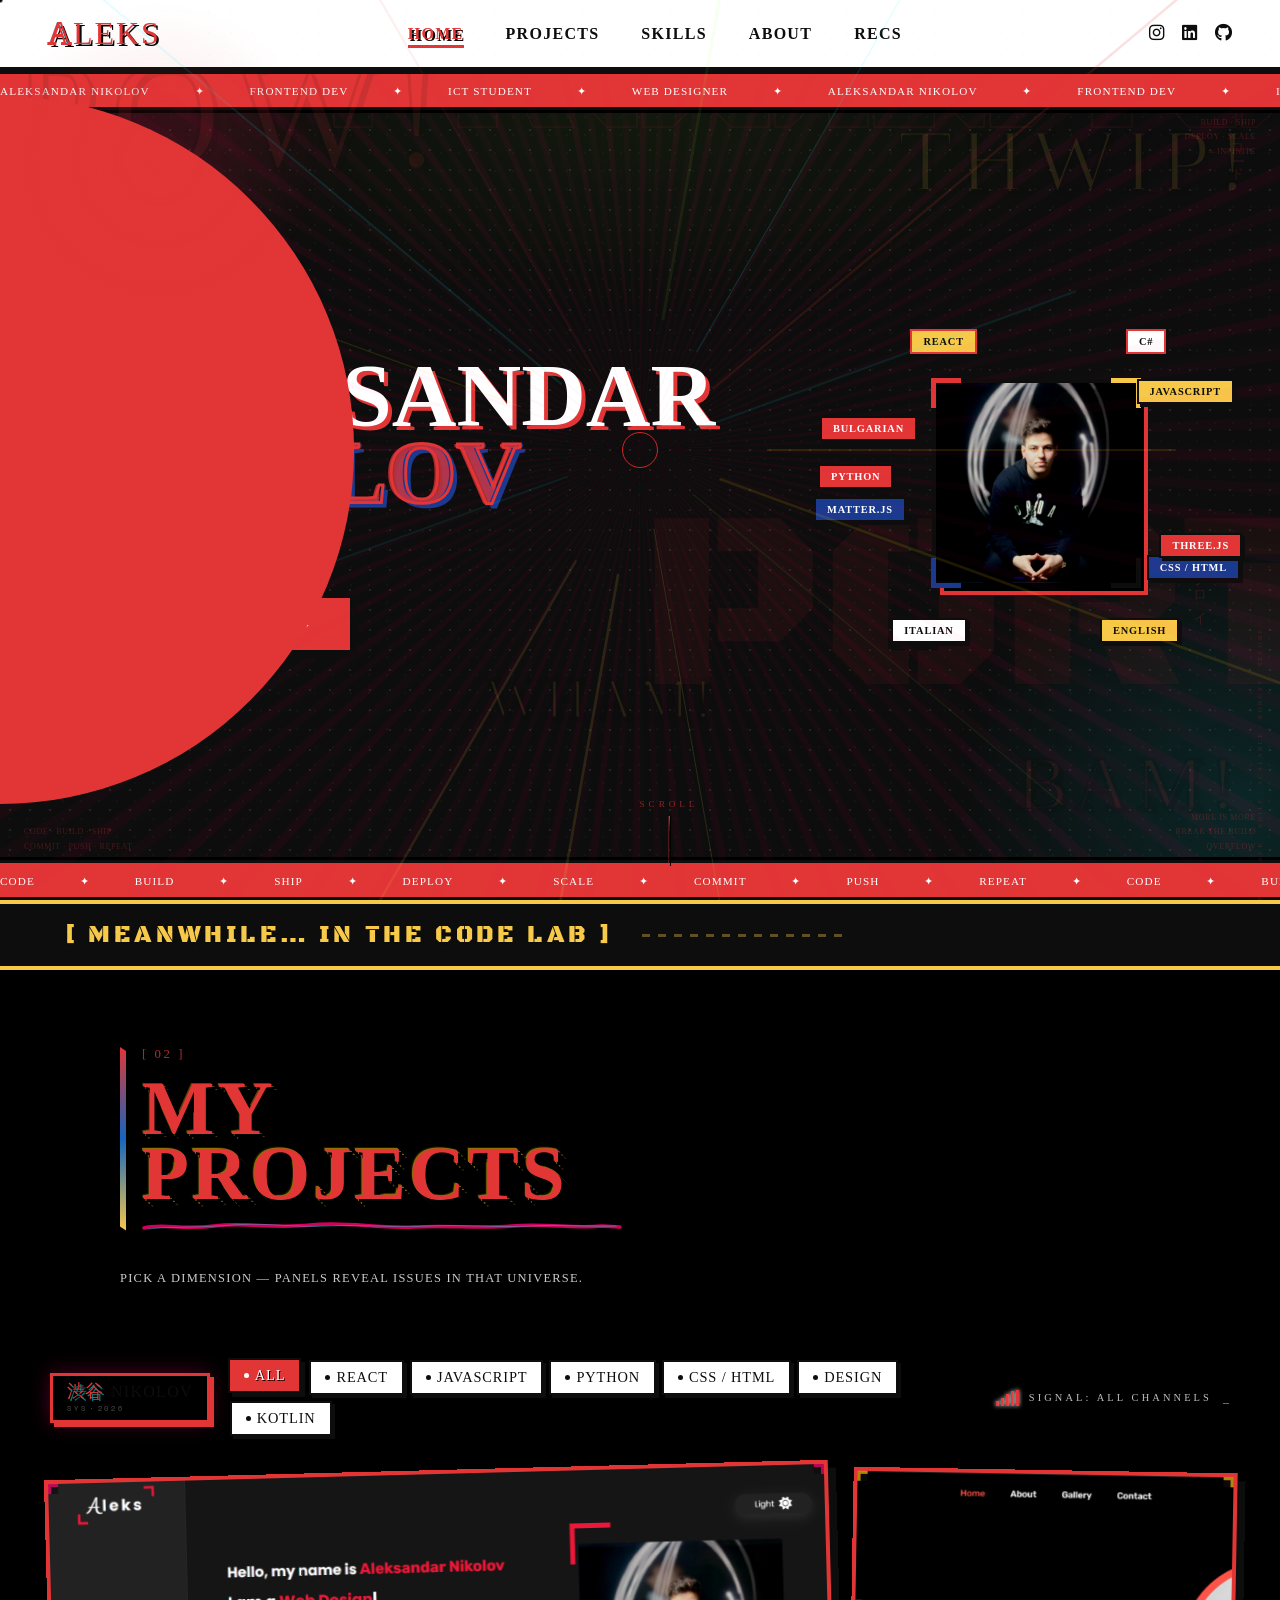
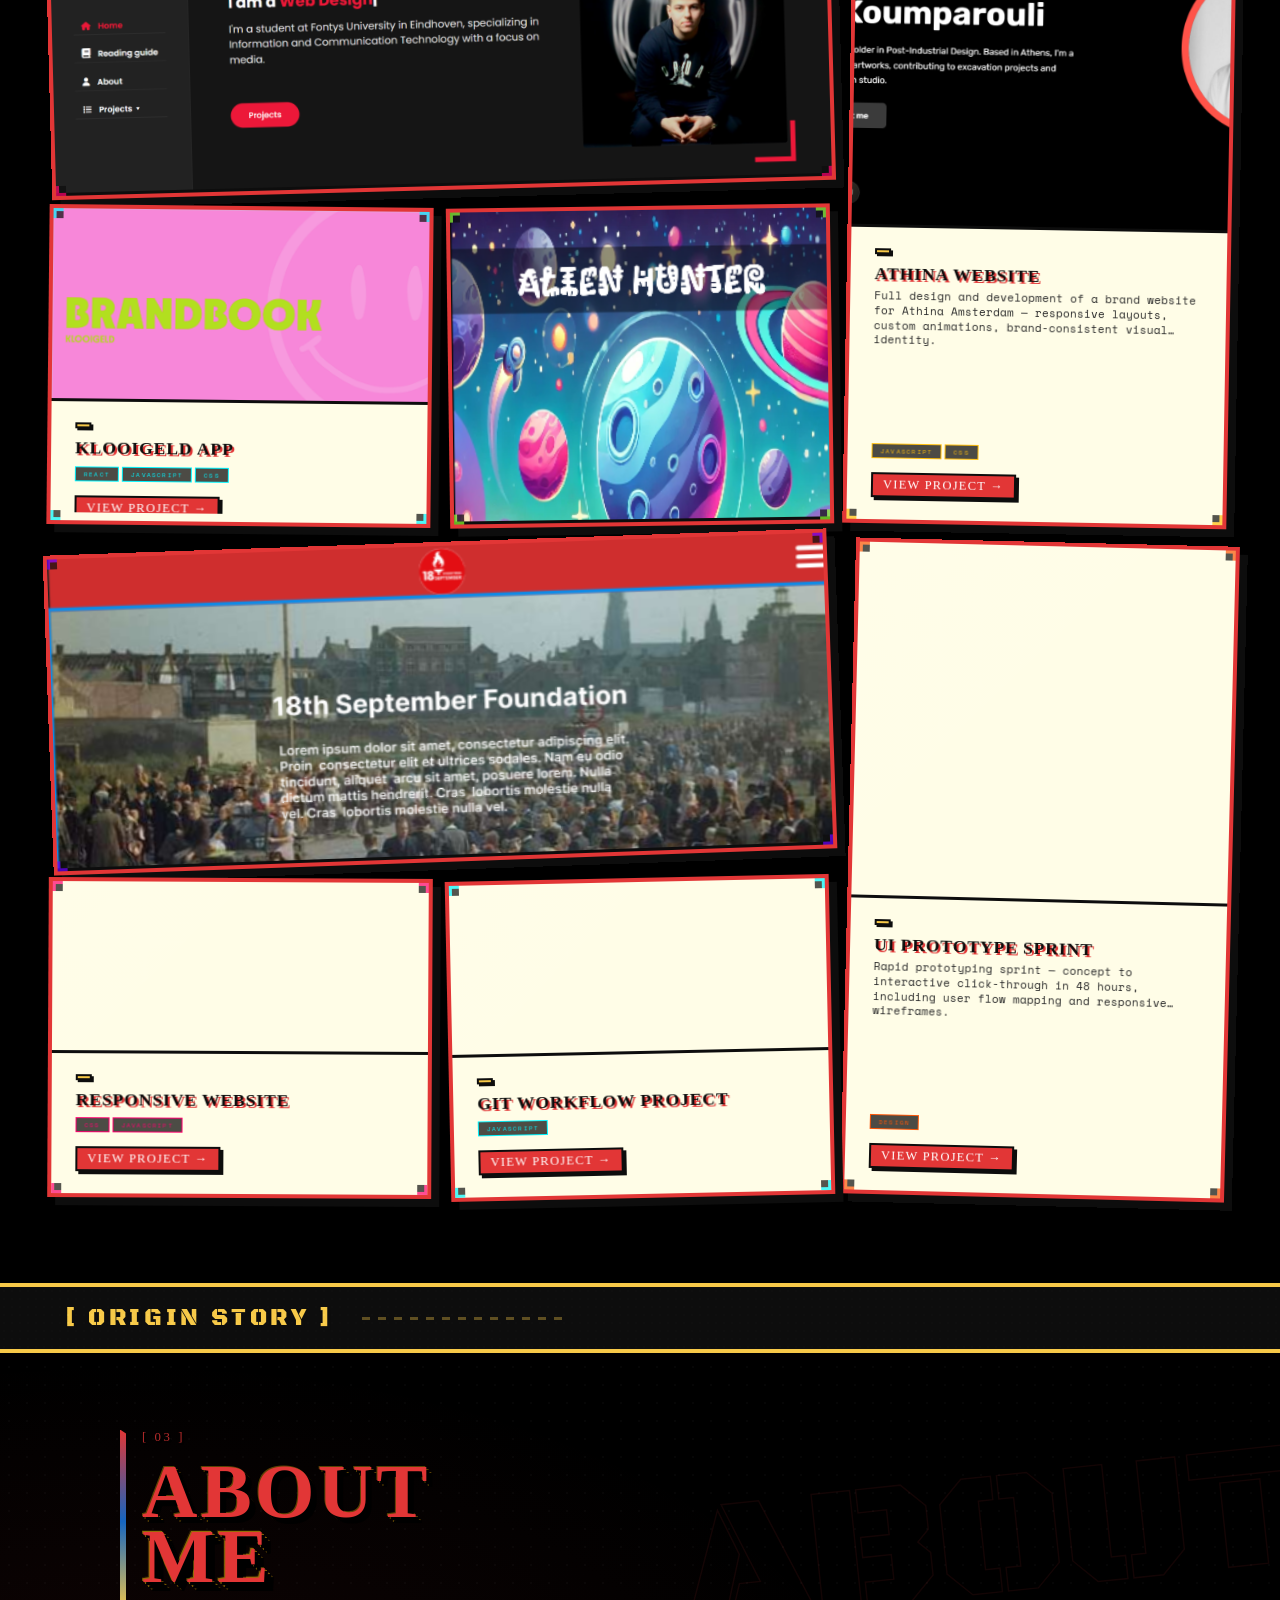
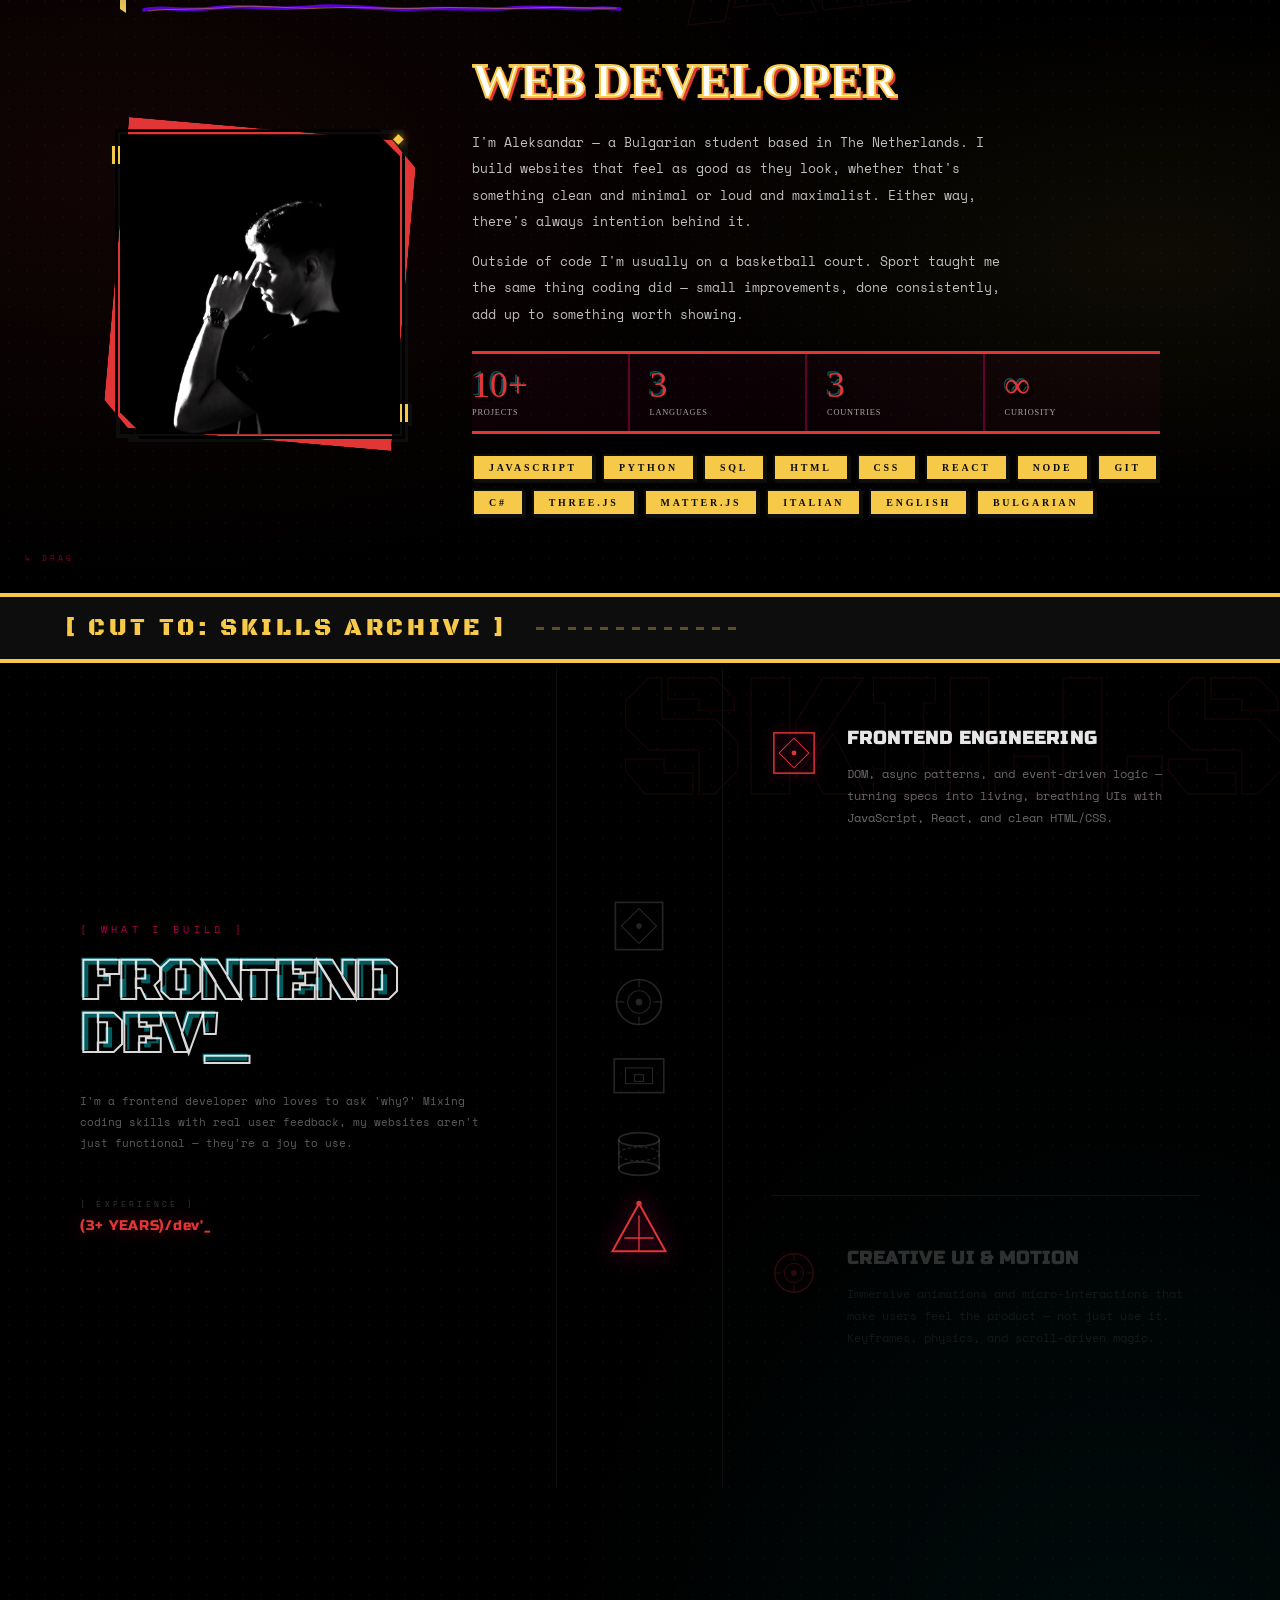
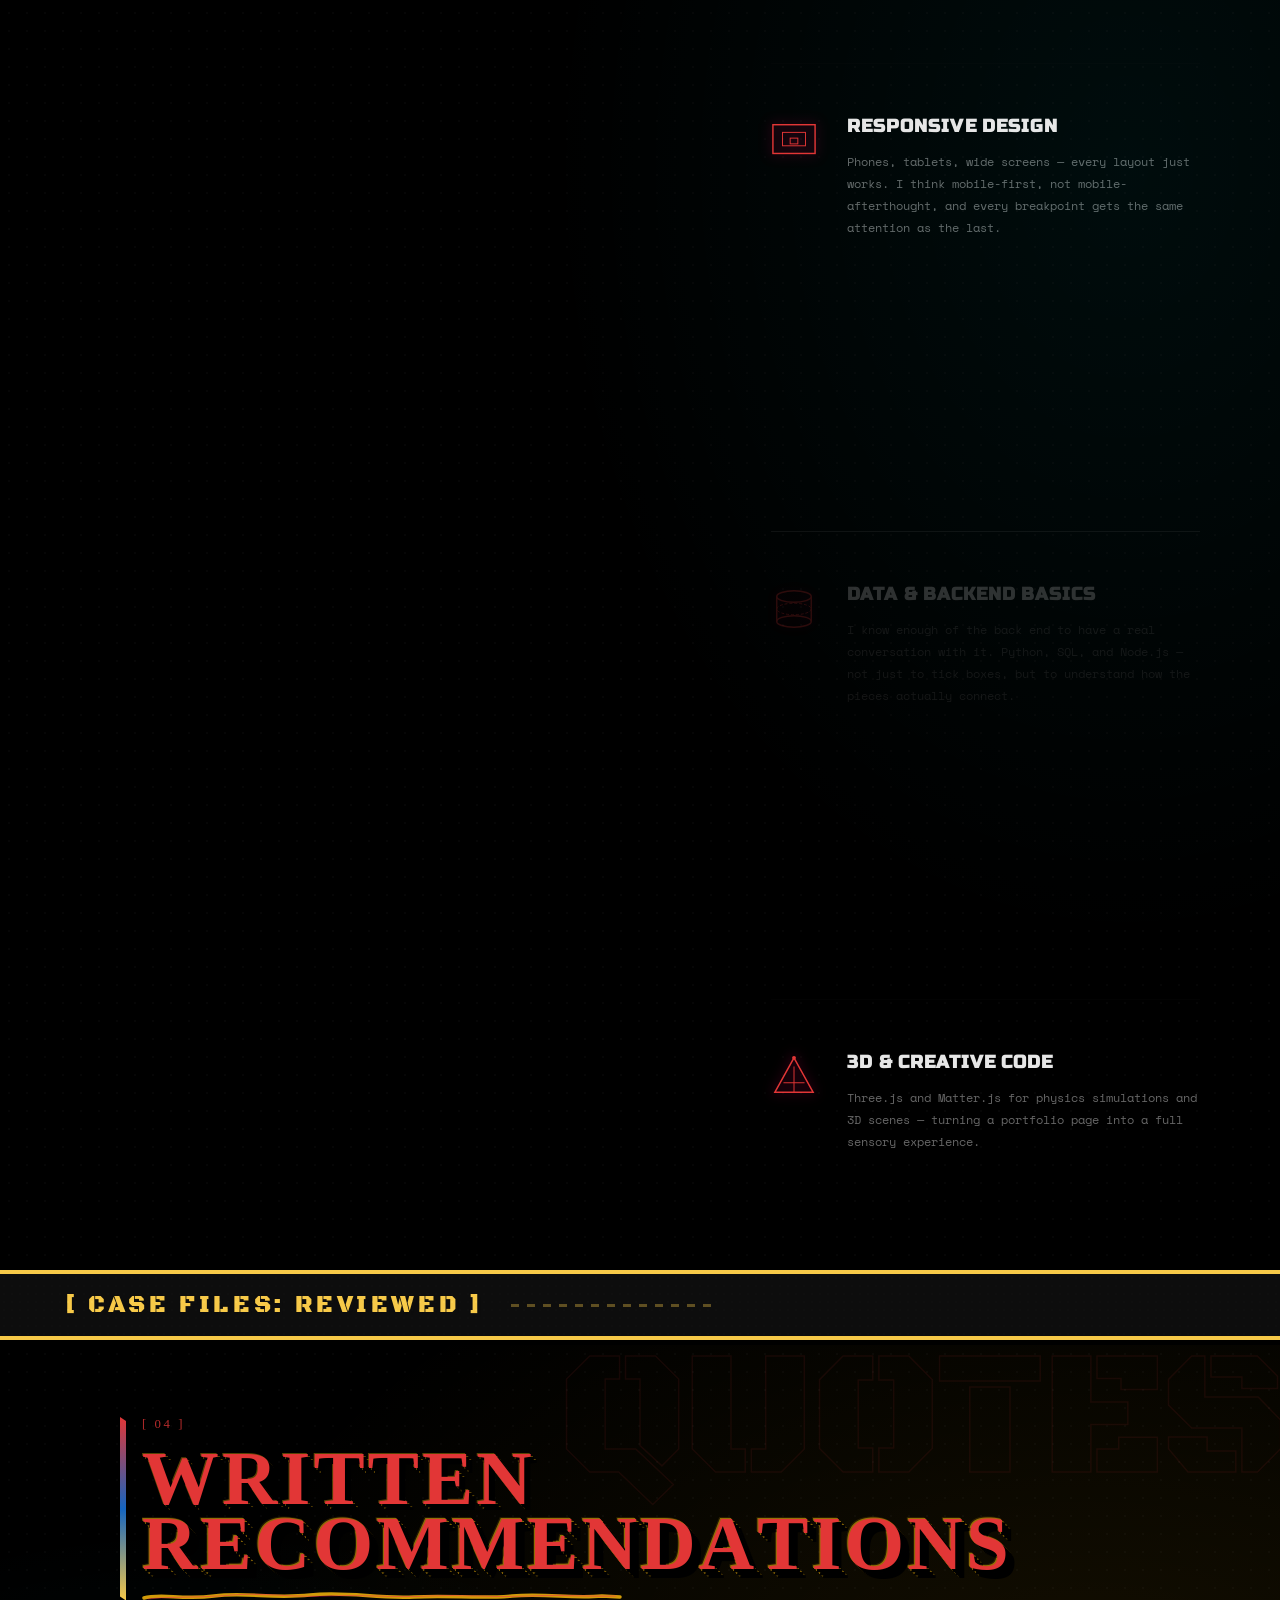
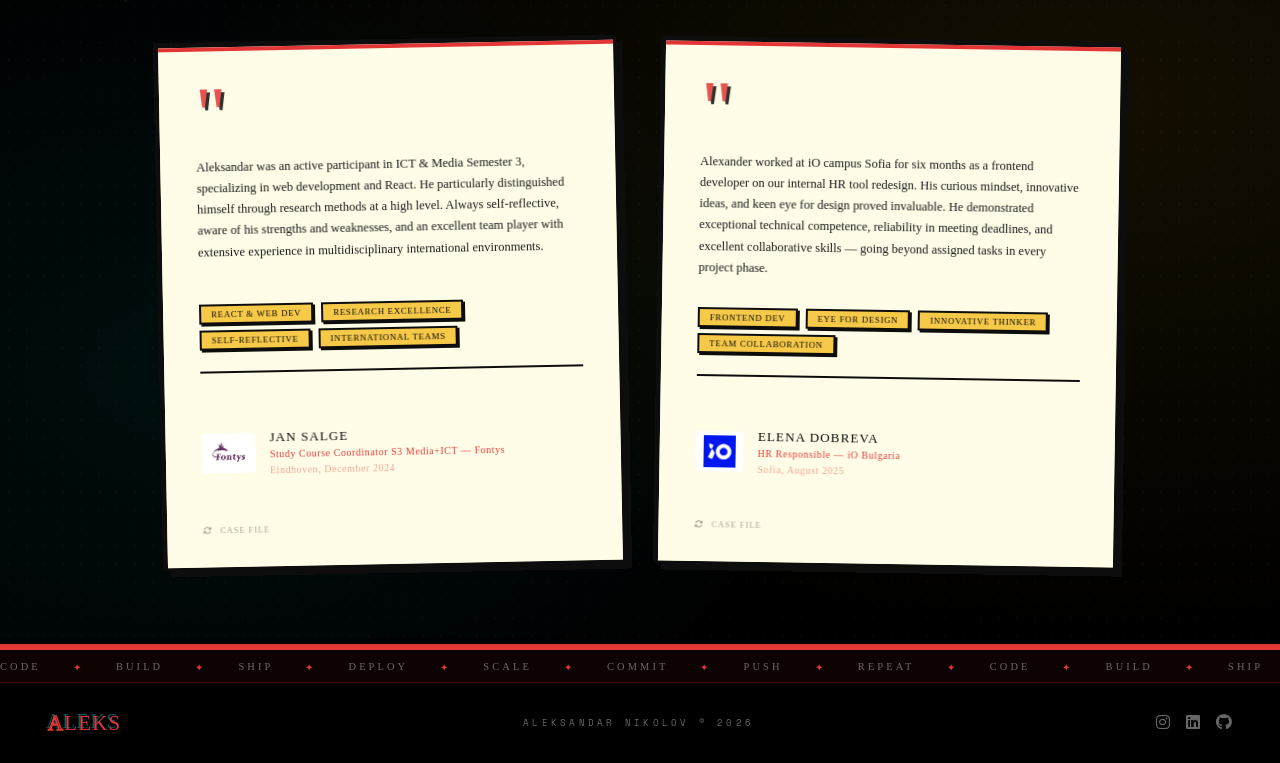
==== commit 392500f6: "removed the cyberpunk theme and did some more improvements with the new comic book theme" ====
--- a/mainpage.html
+++ b/mainpage.html
@@ -1,5 +1,5 @@
 ﻿<!DOCTYPE html>
-<html lang="en">
+<html lang="en" class="spiderverse">
 <head>
   <meta charset="UTF-8" />
   <meta name="viewport" content="width=device-width, initial-scale=1.0" />
@@ -13,7 +13,7 @@
   <link rel="stylesheet" href="css/gsap-comic.css" />
   <link rel="stylesheet" href="css/comic-book.css" />
 </head>
-<body>
+<body class="spiderverse">
 
   <!-- Spider-Verse: action words (hidden in cyberpunk mode) -->
   <div class="sv-action-words" aria-hidden="true">
@@ -1027,9 +1027,9 @@
   <script src="js/mainpage.js"></script>
   <script src="js/projects.js"></script>
   <script src="js/enhance.js"></script>
-  <script src="js/postfx.js"></script>
   <script src="js/spiderverse.js"></script>
   <script src="js/theme-toggle.js"></script>
+  <script src="js/sv-glitch-effects.js"></script>
   <script src="js/gsap-comic.js"></script>
   <script src="js/comic-book.js"></script>
 </body>
--- a/css/spiderverse.css
+++ b/css/spiderverse.css
@@ -1424,36 +1424,111 @@
   -webkit-text-fill-color: #fff !important;
 }
 
-/* ── 24. COMIC PANEL WIPE TRANSITION ────────────────────────────
-   JS creates .sv-panel-wipe on scroll into a new section.
-   A solid black panel sweeps right-to-left across the viewport
-   in stepped frames — like turning a page in a comic book.
-   Red leading-edge line is the Spider-Verse signature accent.    */
-
-.sv-panel-wipe {
+/* ── 24. SPIDER-VERSE CINEMATIC EFFECTS ─────────────────────────
+   Replaces the heavy black panel wipe with lightweight animated
+   effects inspired by "Into / Across the Spider-Verse":
+   1. CMYK print-plate mis-registration glitch
+   2. Dimension portal ripple rings on click
+   3. Spider-web corner crack
+   4. Spider-sense stutter on section header reveal
+   5. Ink-splat section reveal (lightweight replacement)            */
+
+/* 1. CMYK mis-registration — enhanced text-shadow burst */
+body.sv-cmyk-active .name-line,
+body.sv-cmyk-active .section-title,
+body.sv-cmyk-active .hero-name,
+body.sv-cmyk-active .ft-title,
+body.sv-cmyk-active .about-role {
+  text-shadow:
+    -8px  0   rgba(226,54,54,0.95),
+     8px  0   rgba(26,58,143,0.95),
+     0    0   0 #0D0D0D !important;
+  transition: text-shadow 0s step-start !important;
+}
+
+/* CMYK colour-wash overlay (mix-blend: color shifts hue without
+   destroying existing animations on child elements)               */
+.sv-cmyk-overlay {
   position: fixed;
   inset: 0;
-  z-index: 9994;
+  z-index: 9988;
   pointer-events: none;
-  /* The panel itself */
-  background: #0D0D0D;
-  /* Red leading edge — visible as the panel sweeps across */
-  box-shadow: inset -5px 0 0 0 #E23636;
-  /* Start hidden: clipped 100% from the right */
-  clip-path: inset(0 100% 0 0);
-  animation: sv-panel-sweep 0.55s steps(7, end) forwards;
-}
-
-@keyframes sv-panel-sweep {
-  0%   { clip-path: inset(0 100% 0 0); }  /* off-screen right  */
-  36%  { clip-path: inset(0 0%   0 0); }  /* covers viewport   */
-  64%  { clip-path: inset(0 0%   0 0); }  /* hold — solid panel */
-  100% { clip-path: inset(0 0% 0 100%); } /* exits to the left  */
-}
-
+  mix-blend-mode: color;
+  animation: sv-cmyk-wash 0.52s steps(4, end) forwards;
+}
+@keyframes sv-cmyk-wash {
+  0%   { background: #E23636; opacity: 0.09; }
+  25%  { background: #1A3A8F; opacity: 0.12; }
+  50%  { background: #F7C948; opacity: 0.08; }
+  75%  { background: #E23636; opacity: 0.06; }
+  100% { background: #E23636; opacity: 0;    }
+}
+
+/* 2. Dimension portal ripple rings */
+.sv-portal-ring {
+  position: fixed;
+  width: 12px;
+  height: 12px;
+  margin-left: -6px;
+  margin-top: -6px;
+  border-radius: 50%;
+  border: 3px solid #E23636;
+  pointer-events: none;
+  z-index: 9984;
+  animation: sv-ring-expand 0.72s cubic-bezier(0.15, 0, 0.85, 1) forwards;
+}
+@keyframes sv-ring-expand {
+  0%   { transform: scale(1);  opacity: 1;  border-width: 3px; }
+  60%  { opacity: 0.7;                      border-width: 2px; }
+  100% { transform: scale(24); opacity: 0;  border-width: 1px; }
+}
+
+/* 3. Spider-web corner crack */
+.sv-web-crack {
+  position: fixed;
+  width: 200px;
+  height: 200px;
+  z-index: 9981;
+  pointer-events: none;
+  opacity: 0;
+  transition: opacity 0s step-start;
+}
+.sv-web-crack--on   { opacity: 1; }
+.sv-web-crack--fade { opacity: 0; transition: opacity 0.22s ease-out; }
+
+/* 4. Spider-sense stutter — applied to section-header wrapper
+   Uses only translateX so it does not conflict with child
+   reveal animations that use translateY / opacity.                 */
+.sv-spider-sense {
+  animation: sv-sense 0.48s steps(5, end) !important;
+}
+@keyframes sv-sense {
+  0%   { transform: translateX(0)    skewX(0deg);  }
+  20%  { transform: translateX(-5px) skewX(-3deg); }
+  40%  { transform: translateX(5px)  skewX(2deg);  }
+  60%  { transform: translateX(-3px) skewX(-2deg); }
+  80%  { transform: translateX(2px)  skewX(1deg);  }
+  100% { transform: translateX(0)    skewX(0deg);  }
+}
+
+/* 5. Ink-splat section reveal — small red circle from viewport edge */
+.sv-ink-splat {
+  position: fixed;
+  inset: 0;
+  z-index: 9983;
+  pointer-events: none;
+  background: #E23636;
+  /* clip-path animated by JS via inline style */
+}
+
+/* Respect user motion preference */
 @media (prefers-reduced-motion: reduce) {
-  .sv-panel-wipe { animation: none !important; display: none; }
-}
-
-
-
+  .sv-cmyk-overlay,
+  .sv-portal-ring,
+  .sv-ink-splat      { display: none !important; }
+  .sv-web-crack      { display: none !important; }
+  .sv-spider-sense   { animation: none !important; }
+}
+
+
+
